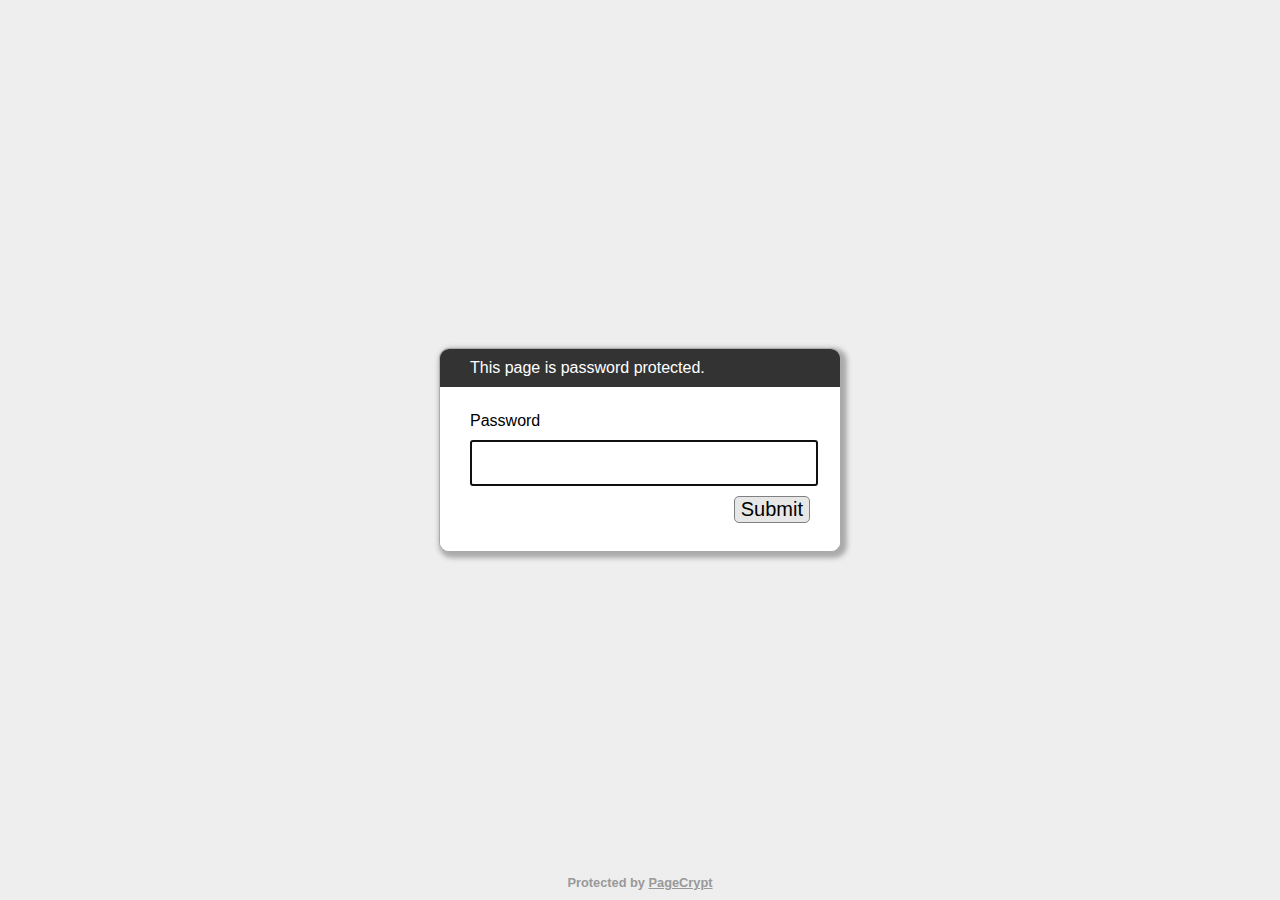
==== index.html @ 40dbe613 "Add files via upload" ====
﻿<!DOCTYPE html>
<html lang="en">
  <head>
    <meta charset="utf-8">
    <meta name="viewport" content="width=device-width, initial-scale=1">
    <meta name="robots" content="noindex, nofollow">
    <title>Password Protected Page</title>
    <style>
        html, body {
            margin: 0;
            width: 100%;
            height: 100%;
            font-family: Arial, Helvetica, sans-serif;
        }
        #dialogText {
            color: white;
            background-color: #333333;
        }
        
        #dialogWrap {
            position: absolute;
            top: 0;
            left: 0;
            width: 100%;
            height: 100%;
            display: table;
            background-color: #EEEEEE;
        }
        
        #dialogWrapCell {
            display: table-cell;
            text-align: center;
            vertical-align: middle;
        }
        
        #mainDialog {
            max-width: 400px;
            margin: 5px;
            border: solid #AAAAAA 1px;
            border-radius: 10px;
            box-shadow: 3px 3px 5px 3px #AAAAAA;
            margin-left: auto;
            margin-right: auto;
            background-color: #FFFFFF;
            overflow: hidden;
            text-align: left;
        }
        #mainDialog > * {
            padding: 10px 30px;
        }
        #passArea {
            padding: 20px 30px;
            background-color: white;
        }
        #passArea > * {
            margin: 5px auto;
        }
        #pass {
            width: 100%;
            height: 40px;
            font-size: 30px;
        }
        
        #messageWrapper {
            float: left;
            vertical-align: middle;
            line-height: 30px;
        }
        
        .notifyText {
            display: none;
        }
        
        #invalidPass {
            color: red;
        }
        
        #success {
            color: green;
        }
        
        #submitPass {
            font-size: 20px;
            border-radius: 5px;
            background-color: #E7E7E7;
            border: solid gray 1px;
            float: right;
            cursor: pointer;
        }
        #contentFrame {
            position: absolute;
            top: 0;
            left: 0;
            width: 100%;
            height: 100%;
        }
        #attribution {
            position: absolute;
            bottom: 0;
            left: 0;
            right: 0;
            text-align: center;
            padding: 10px;
            font-weight: bold;
            font-size: 0.8em;
        }
        #attribution, #attribution a {
            color: #999;
        }
        .error {
            display: none;
            color: red;
        }
    </style>
  </head>
  <body>
    <iframe id="contentFrame" frameBorder="0" allowfullscreen></iframe>
    <div id="dialogWrap">
        <div id="dialogWrapCell">
            <div id="mainDialog">
                <div id="dialogText">This page is password protected.</div>
                <div id="passArea">
                    <p id="passwordPrompt">Password</p>
                    <input id="pass" type="password" name="pass" autofocus>
                    <div>
                        <span id="messageWrapper">
                            <span id="invalidPass" class="error">Sorry, please try again.</span>
                            <span id="trycatcherror" class="error">Sorry, something went wrong.</span>
                            <span id="success" class="notifyText">Success!</span>
                            &nbsp;
                        </span>
                        <button id="submitPass" type="button">Submit</button>
                        <div style="clear: both;"></div>
                    </div>
                </div>
                <div id="securecontext" class="error">
                    <p>
                        Sorry, but password protection only works over a secure connection. Please load this page via HTTPS.
                    </p>
                </div>
                <div id="nocrypto" class="error">
                    <p>
                        Your web browser appears to be outdated. Please visit this page using a modern browser.
                    </p>
                </div>
            </div>
        </div>
    </div>
    <div id="attribution">
        Protected by <a href="https://www.maxlaumeister.com/pagecrypt/">PageCrypt</a>
    </div>
    <script>
    (function() {

        var pl = "7/RtAiuXBFKjnigyJia9QM4ZOnN2DM3zkAS6CQ0s5r26UcD8gERPoJg37TQG+BTBvNIX6HoUmPpv9Jw66PTk+jByx5m0yzwRcRN25vhICIt5f7Z5fAkElAClIiXxM7+lWtyAxgWH5cRdFbxlCQtZ5M93+0tdzD87UkfQ6btIxj8TXDJdByLMViv/VE5zoqQUyBLXmLRmiSkiluys4OqEJ/WQN5bY2CbvE32QMCSz4jPLHXbVekvg08tO2Qd2HdO3NpnohmGznQbp0tCyCp8j3xxSutHRCub044d6nNLG1wV3ONsz05zgqOnSa71RJeRSzZQZ+B77ydWno7uRWw+KyiAKUGFILpHMoI38OmU6TZ/luK6maSU6HzZFXtZ/Svwy+nXKemNICdyE8cxt+jy0ikfS59inRwRttmbCvGYjy/9Prxp8u6UFJfcMCAqCzF+dbFLojzFzjHMDv973QRBoFeM=";
        
        var submitPass = document.getElementById('submitPass');
        var passEl = document.getElementById('pass');
        var invalidPassEl = document.getElementById('invalidPass');
        var trycatcherror = document.getElementById('trycatcherror');
        var successEl = document.getElementById('success');
        var contentFrame = document.getElementById('contentFrame');
        
        // Sanity checks

        if (pl === "") {
            submitPass.disabled = true;
            passEl.disabled = true;
            alert("This page is meant to be used with the encryption tool. It doesn't work standalone.");
            return;
        }

        if (!isSecureContext) {
            document.querySelector("#passArea").style.display = "none";
            document.querySelector("#securecontext").style.display = "block";
            return;
        }

        if (!crypto.subtle) {
            document.querySelector("#passArea").style.display = "none";
            document.querySelector("#nocrypto").style.display = "block";
            return;
        }
        
        function str2ab(str) {
            var ustr = atob(str);
            var buf = new ArrayBuffer(ustr.length);
            var bufView = new Uint8Array(buf);
            for (var i=0, strLen=ustr.length; i < strLen; i++) {
                bufView[i] = ustr.charCodeAt(i);
            }
            return bufView;
        }

        async function deriveKey(salt, password) {
            const encoder = new TextEncoder()
            const baseKey = await crypto.subtle.importKey(
                'raw',
                encoder.encode(password),
                'PBKDF2',
                false,
                ['deriveKey'],
            )
            return await crypto.subtle.deriveKey(
                { name: 'PBKDF2', salt, iterations: 100000, hash: 'SHA-256' },
                baseKey,
                { name: 'AES-GCM', length: 256 },
                true,
                ['decrypt'],
            )
        }
        
        async function doSubmit(evt) {
            submitPass.disabled = true;
            passEl.disabled = true;

            let iv, ciphertext, key;
            
            try {
                var unencodedPl = str2ab(pl);

                const salt = unencodedPl.slice(0, 32)
                iv = unencodedPl.slice(32, 32 + 16)
                ciphertext = unencodedPl.slice(32 + 16)

                key = await deriveKey(salt, passEl.value);
            } catch (e) {
                trycatcherror.style.display = "inline";
                console.error(e);
                return;
            }

            try {
                const decryptedArray = new Uint8Array(
                    await crypto.subtle.decrypt({ name: 'AES-GCM', iv }, key, ciphertext)
                );

                let decrypted = new TextDecoder().decode(decryptedArray);

                if (decrypted === "") throw "No data returned";

                const basestr = '<base href="." target="_top">';
                const anchorfixstr = `
                    <script>
                        Array.from(document.links).forEach((anchor) => {
                            const href = anchor.getAttribute("href");
                            if (href.startsWith("#")) {
                                anchor.addEventListener("click", function(e) {
                                    e.preventDefault();
                                    const targetId = this.getAttribute("href").substring(1);
                                    const targetEl = document.getElementById(targetId);
                                    targetEl.scrollIntoView();
                                });
                            }
                        });
                    <\/script>
                `;
                
                // Set default iframe link targets to _top so all links break out of the iframe
                if (decrypted.includes("<head>")) decrypted = decrypted.replace("<head>", "<head>" + basestr);
                else if (decrypted.includes("<!DOCTYPE html>")) decrypted = decrypted.replace("<!DOCTYPE html>", "<!DOCTYPE html>" + basestr);
                else decrypted = basestr + decrypted;

                // Fix fragment links
                if (decrypted.includes("</body>")) decrypted = decrypted.replace("</body>", anchorfixstr + '</body>');
                else if (decrypted.includes("</html>")) decrypted = decrypted.replace("</html>", anchorfixstr + '</html>');
                else decrypted = decrypted + anchorfixstr;
                
                contentFrame.srcdoc = decrypted;
                
                successEl.style.display = "inline";
                setTimeout(function() {
                    dialogWrap.style.display = "none";
                }, 1000);
            } catch (e) {
                invalidPassEl.style.display = "inline";
                passEl.value = "";
                submitPass.disabled = false;
                passEl.disabled = false;
                console.error(e);
                return;
            }
        }
        
        submitPass.onclick = doSubmit;
        passEl.onkeypress = function(e){
            if (!e) e = window.event;
            var keyCode = e.keyCode || e.which;
            invalidPassEl.style.display = "none";
            if (keyCode == '13'){
              // Enter pressed
              doSubmit();
              return false;
            }
        }
    })();
    </script>
  </body>
</html>
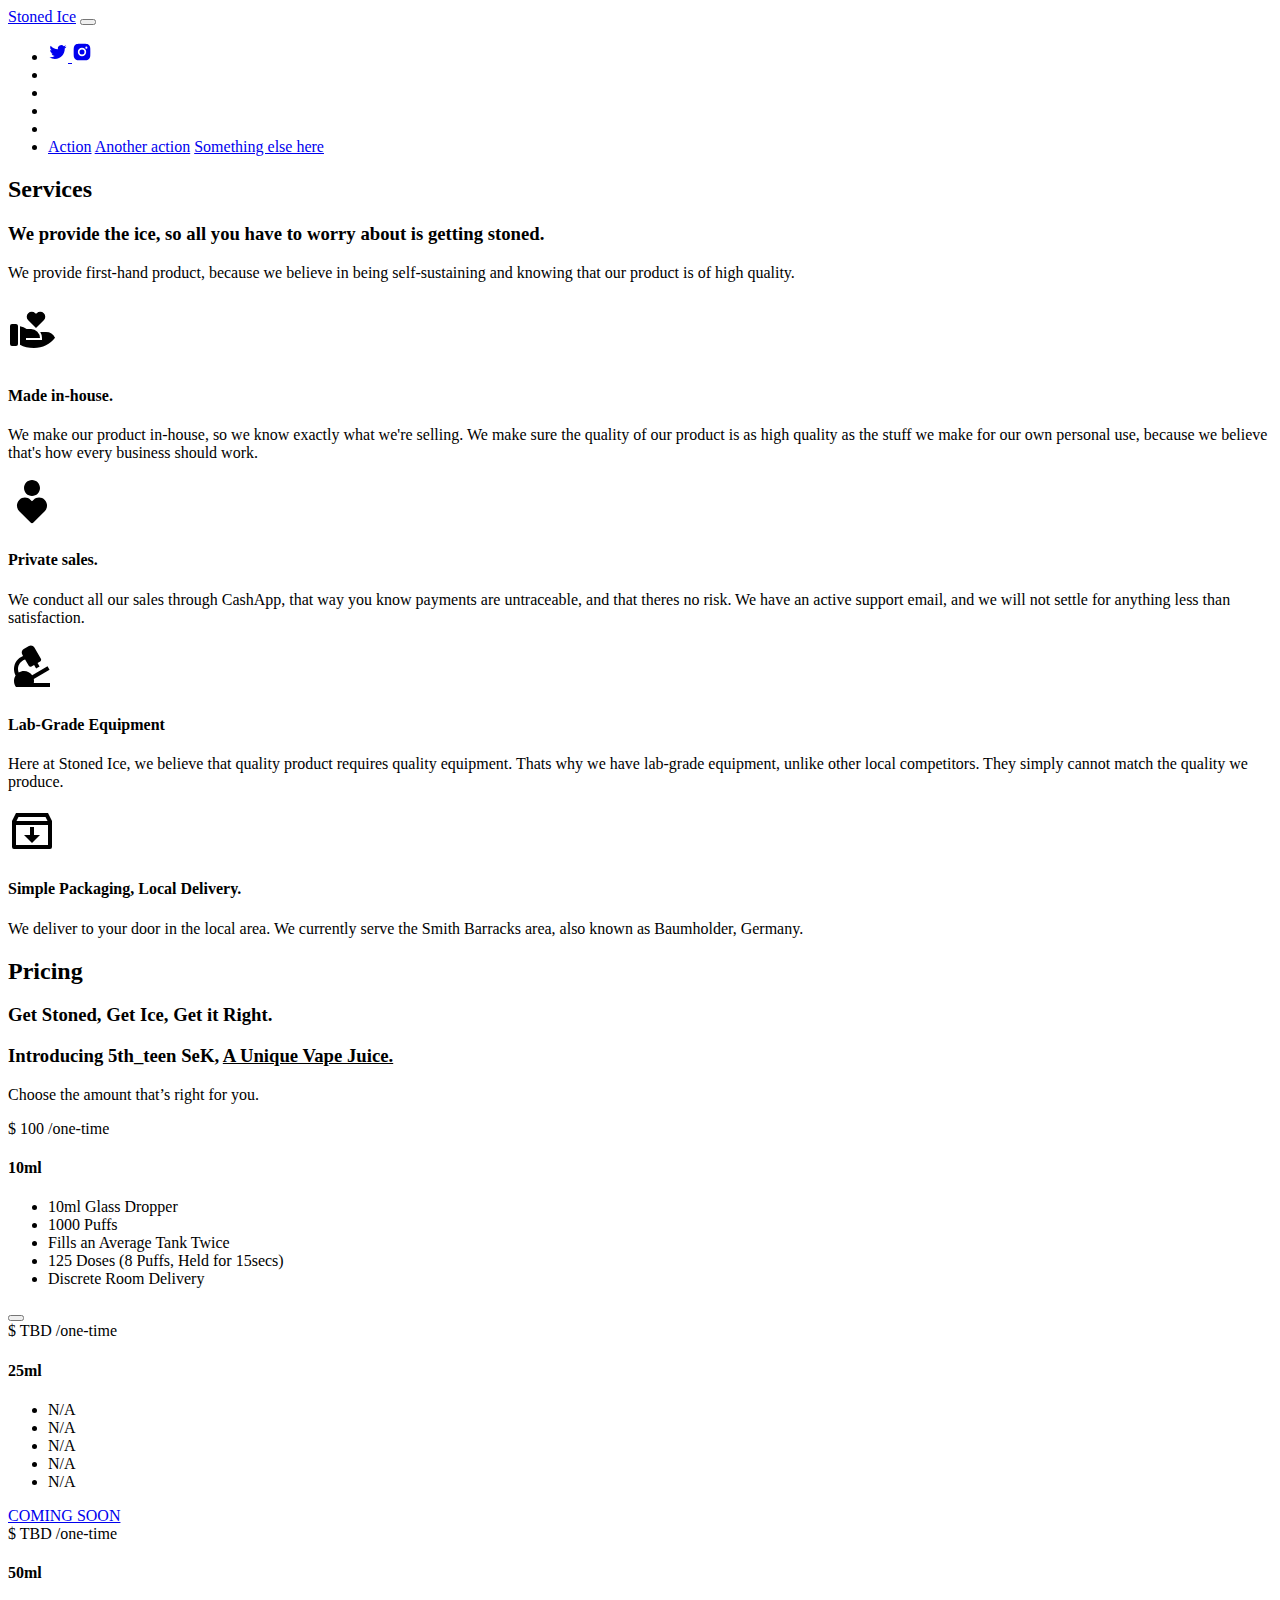
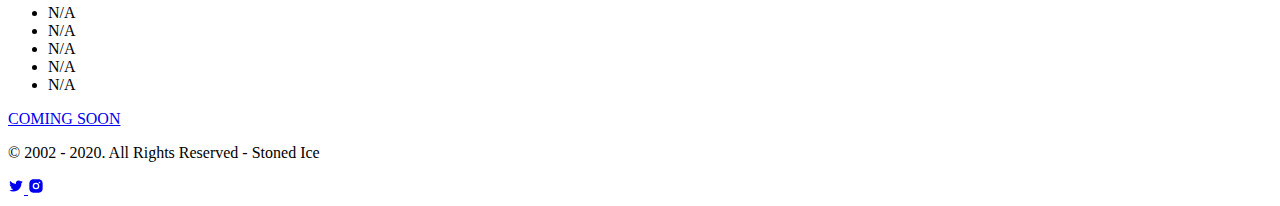
==== commit 3d50b6bc: "Add files via upload" ====
--- a/index.html
+++ b/index.html
@@ -1,299 +1,197 @@
-﻿<!DOCTYPE html>
+<!DOCTYPE html>
 <html lang="en">
-  <head>
-    <meta charset="utf-8">
-    <meta name="viewport" content="width=device-width, initial-scale=1">
-    <meta name="robots" content="noindex, nofollow">
-    <title>Password Protected Page</title>
-    <style>
-        html, body {
-            margin: 0;
-            width: 100%;
-            height: 100%;
-            font-family: Arial, Helvetica, sans-serif;
-        }
-        #dialogText {
-            color: white;
-            background-color: #333333;
-        }
-        
-        #dialogWrap {
-            position: absolute;
-            top: 0;
-            left: 0;
-            width: 100%;
-            height: 100%;
-            display: table;
-            background-color: #EEEEEE;
-        }
-        
-        #dialogWrapCell {
-            display: table-cell;
-            text-align: center;
-            vertical-align: middle;
-        }
-        
-        #mainDialog {
-            max-width: 400px;
-            margin: 5px;
-            border: solid #AAAAAA 1px;
-            border-radius: 10px;
-            box-shadow: 3px 3px 5px 3px #AAAAAA;
-            margin-left: auto;
-            margin-right: auto;
-            background-color: #FFFFFF;
-            overflow: hidden;
-            text-align: left;
-        }
-        #mainDialog > * {
-            padding: 10px 30px;
-        }
-        #passArea {
-            padding: 20px 30px;
-            background-color: white;
-        }
-        #passArea > * {
-            margin: 5px auto;
-        }
-        #pass {
-            width: 100%;
-            height: 40px;
-            font-size: 30px;
-        }
-        
-        #messageWrapper {
-            float: left;
-            vertical-align: middle;
-            line-height: 30px;
-        }
-        
-        .notifyText {
-            display: none;
-        }
-        
-        #invalidPass {
-            color: red;
-        }
-        
-        #success {
-            color: green;
-        }
-        
-        #submitPass {
-            font-size: 20px;
-            border-radius: 5px;
-            background-color: #E7E7E7;
-            border: solid gray 1px;
-            float: right;
-            cursor: pointer;
-        }
-        #contentFrame {
-            position: absolute;
-            top: 0;
-            left: 0;
-            width: 100%;
-            height: 100%;
-        }
-        #attribution {
-            position: absolute;
-            bottom: 0;
-            left: 0;
-            right: 0;
-            text-align: center;
-            padding: 10px;
-            font-weight: bold;
-            font-size: 0.8em;
-        }
-        #attribution, #attribution a {
-            color: #999;
-        }
-        .error {
-            display: none;
-            color: red;
-        }
-    </style>
-  </head>
-  <body>
-    <iframe id="contentFrame" frameBorder="0" allowfullscreen></iframe>
-    <div id="dialogWrap">
-        <div id="dialogWrapCell">
-            <div id="mainDialog">
-                <div id="dialogText">This page is password protected.</div>
-                <div id="passArea">
-                    <p id="passwordPrompt">Password</p>
-                    <input id="pass" type="password" name="pass" autofocus>
-                    <div>
-                        <span id="messageWrapper">
-                            <span id="invalidPass" class="error">Sorry, please try again.</span>
-                            <span id="trycatcherror" class="error">Sorry, something went wrong.</span>
-                            <span id="success" class="notifyText">Success!</span>
-                            &nbsp;
-                        </span>
-                        <button id="submitPass" type="button">Submit</button>
-                        <div style="clear: both;"></div>
+    <head>
+        <meta charset="utf-8"/>
+        <meta http-equiv="X-UA-Compatible" content="IE=edge"/>
+        <meta name="viewport" content="width=device-width, initial-scale=1, shrink-to-fit=no"/>
+        <meta name="description" content=""/>
+        <meta name="author" content=""/>
+        <title>Blank Template for Bootstrap</title>
+        <!-- Bootstrap core CSS -->
+        <link href="bootstrap/css/bootstrap.min.css" rel="stylesheet"/>
+        <!-- Custom styles for this template -->
+        <link rel="stylesheet" href="blocks.css"/>
+        <link href="style.css" rel="stylesheet"/>
+    </head>
+    <body style="background-image:url('../Downloads/backgroung.jpg');" class="background-center-center background-cover opacity-100">
+        <div class="container">
+</div>
+        <!-- Bootstrap core JavaScript
+    ================================================== -->
+        <!-- Placed at the end of the document so the pages load faster -->
+        <nav class="background-center-bottom background-cover bg-white navbar navbar-expand-lg navbar-light" style="background-image:url('../../Downloads/background2.jpg');">
+            <div class="container-fluid"><a class="navbar-brand" href="#">Stoned Ice</a>
+                <button class="navbar-toggler" type="button" data-bs-toggle="collapse" data-bs-target="#navbarNavDropdown-1" aria-controls="navbarNavDropdown-1" aria-expanded="false" aria-label="Toggle navigation"> <span class="navbar-toggler-icon"></span> 
+                </button>
+                <div class="collapse navbar-collapse " id="navbarNavDropdown-1"> 
+                    <ul class="ms-auto navbar-nav"> 
+                        <li class="nav-item"> 
+                            <div class="d-inline-flex flex-wrap"> <a href="https://twitter.com/st0n3d1ce" aria-label="twitter" class="border-0 btn btn-primary btn-sm lh-1 mx-1 p-2 rounded-circle"> <svg viewBox="0 0 24 24" fill="currentColor" width="20" height="20"> 
+                                        <path d="M22.162 5.656a8.384 8.384 0 0 1-2.402.658A4.196 4.196 0 0 0 21.6 4c-.82.488-1.719.83-2.656 1.015a4.182 4.182 0 0 0-7.126 3.814 11.874 11.874 0 0 1-8.62-4.37 4.168 4.168 0 0 0-.566 2.103c0 1.45.738 2.731 1.86 3.481a4.168 4.168 0 0 1-1.894-.523v.052a4.185 4.185 0 0 0 3.355 4.101 4.21 4.21 0 0 1-1.89.072A4.185 4.185 0 0 0 7.97 16.65a8.394 8.394 0 0 1-6.191 1.732 11.83 11.83 0 0 0 6.41 1.88c7.693 0 11.9-6.373 11.9-11.9 0-.18-.005-.362-.013-.54a8.496 8.496 0 0 0 2.087-2.165z"/> 
+                                    </svg> </a> <a href="#" aria-label="instagram" class="border-0 btn btn-primary btn-sm lh-1 mx-1 p-2 rounded-circle"> <svg viewBox="0 0 24 24" fill="currentColor" width="20" height="20"> 
+                                        <path d="M12 2c2.717 0 3.056.01 4.122.06 1.065.05 1.79.217 2.428.465.66.254 1.216.598 1.772 1.153a4.908 4.908 0 0 1 1.153 1.772c.247.637.415 1.363.465 2.428.047 1.066.06 1.405.06 4.122 0 2.717-.01 3.056-.06 4.122-.05 1.065-.218 1.79-.465 2.428a4.883 4.883 0 0 1-1.153 1.772 4.915 4.915 0 0 1-1.772 1.153c-.637.247-1.363.415-2.428.465-1.066.047-1.405.06-4.122.06-2.717 0-3.056-.01-4.122-.06-1.065-.05-1.79-.218-2.428-.465a4.89 4.89 0 0 1-1.772-1.153 4.904 4.904 0 0 1-1.153-1.772c-.248-.637-.415-1.363-.465-2.428C2.013 15.056 2 14.717 2 12c0-2.717.01-3.056.06-4.122.05-1.066.217-1.79.465-2.428a4.88 4.88 0 0 1 1.153-1.772A4.897 4.897 0 0 1 5.45 2.525c.638-.248 1.362-.415 2.428-.465C8.944 2.013 9.283 2 12 2zm0 5a5 5 0 1 0 0 10 5 5 0 0 0 0-10zm6.5-.25a1.25 1.25 0 0 0-2.5 0 1.25 1.25 0 0 0 2.5 0zM12 9a3 3 0 1 1 0 6 3 3 0 0 1 0-6z"/> 
+                                    </svg> </a> 
+                            </div>                             
+                        </li>                         
+                        <li class="nav-item"> 
+</li>                         
+                        <li class="nav-item"> 
+</li>                         
+                        <li class="nav-item"> 
+</li>                         
+                        <li class="nav-item"> 
+</li>                         
+                        <li class="nav-item dropdown"> 
+                            <div class="dropdown-menu" aria-labelledby="navbarDropdownMenuLink"> <a class="dropdown-item" href="#">Action</a> <a class="dropdown-item" href="#">Another action</a> <a class="dropdown-item" href="#">Something else here</a> 
+                            </div>                             
+                        </li>                         
+                    </ul>                     
+                </div>
+            </div>             
+        </nav>
+        <section class="bg-light pb-5 pt-5"> 
+            <div class="background-center-center background-cover container opacity-100 pb-5 pt-5" style="background-image:url('../../Downloads/backgroung.jpg');"> 
+                <div class="align-items-center mb-3 row"> 
+                    <div class="col-lg-7"> 
+                        <h2 class="h6 mb-1">Services</h2> 
+                        <h3 class="fw-bold h2 mb-1">We provide the ice, so all you have to worry about is getting stoned.</h3>
+                        <p class="fw-light">We provide first-hand product, because we believe in being self-sustaining and knowing that our product is of high quality.</p> 
+                    </div>                     
+                    <div class="col-lg-auto ms-auto"> 
+</div>                     
+                </div>                 
+                <div class="row"> 
+                    <div class="col-sm-6 col-xl-3 pb-3 pt-3"> 
+                        <div class="btn-secondary pb-5 ps-4 pe-4 pt-5 shadow"> 
+                            <svg xmlns="http://www.w3.org/2000/svg" viewBox="0 0 24 24" fill="currentColor" width="3em" height="4em" preserveAspectRatio>
+                                <g>
+                                    <path fill="none" d="M0 0h24v24H0z"/>
+                                    <path d="M9.33 11.5h2.17A4.5 4.5 0 0 1 16 16H8.999L9 17h8v-1a5.578 5.578 0 0 0-.886-3H19a5 5 0 0 1 4.516 2.851C21.151 18.972 17.322 21 13 21c-2.761 0-5.1-.59-7-1.625L6 10.071A6.967 6.967 0 0 1 9.33 11.5zM4 9a1 1 0 0 1 .993.883L5 10V19a1 1 0 0 1-1 1H2a1 1 0 0 1-1-1v-9a1 1 0 0 1 1-1h2zm9.646-5.425L14 3.93l.354-.354a2.5 2.5 0 1 1 3.535 3.536L14 11l-3.89-3.89a2.5 2.5 0 1 1 3.536-3.535z"/>
+                                </g>
+                            </svg>                             
+                            <h4 class="fw-bold h5">Made in-house.</h4> 
+                            <p>We make our product in-house, so we know exactly what we&apos;re selling. We make sure the quality of our product is as high quality as the stuff we make for our own personal use, because we believe that&apos;s how every business should work.</p> 
+                        </div>
+                    </div>                     
+                    <div class="col-sm-6 col-xl-3 pb-3 pt-3"> 
+                        <div class="btn-secondary mb-sm-n5 mt-sm-5 pb-5 ps-4 pe-4 pt-5 shadow">
+                            <svg xmlns="http://www.w3.org/2000/svg" viewBox="0 0 24 24" fill="currentColor" width="3em" height="3em">
+                                <g>
+                                    <path fill="none" d="M0 0H24V24H0z"/>
+                                    <path d="M18.364 10.98c1.562 1.561 1.562 4.094 0 5.656l-5.657 5.657c-.39.39-1.024.39-1.414 0l-5.657-5.657c-1.562-1.562-1.562-4.095 0-5.657 1.562-1.562 4.095-1.562 5.657 0l.706.707.708-.707c1.562-1.562 4.095-1.562 5.657 0zM12 1c2.21 0 4 1.79 4 4s-1.79 4-4 4-4-1.79-4-4 1.79-4 4-4z"/>
+                                </g>
+                            </svg>                             
+                            <h4 class="fw-bold h5">Private sales.</h4> 
+                            <p>We conduct all our sales through CashApp, that way you know payments are untraceable, and that theres no risk. We have an active support email, and we will not settle for anything less than satisfaction.</p> 
+                        </div>                         
+                    </div>                     
+                    <div class="col-sm-6 col-xl-3 pb-3 pt-3"> 
+                        <div class="btn-secondary pb-5 ps-4 pe-4 pt-5 shadow"> 
+                            <svg xmlns="http://www.w3.org/2000/svg" viewBox="0 0 24 24" fill="currentColor" width="3em" height="3em">
+                                <g>
+                                    <path fill="none" d="M0 0H24V24H0z"/>
+                                    <path d="M13.196 2.268l3.25 5.63c.276.477.112 1.089-.366 1.365l-1.3.75 1.001 1.732-1.732 1-1-1.733-1.299.751c-.478.276-1.09.112-1.366-.366L8.546 8.215C6.494 8.837 5 10.745 5 13c0 .625.115 1.224.324 1.776C6.1 14.284 7.016 14 8 14c1.684 0 3.174.833 4.08 2.109l7.688-4.439 1 1.732-7.878 4.549c.072.338.11.69.11 1.049 0 .343-.034.677-.1 1H21v2l-17 .001c-.628-.836-1-1.875-1-3.001 0-1.007.298-1.945.81-2.73C3.293 15.295 3 14.182 3 13c0-2.995 1.881-5.551 4.527-6.55l-.393-.682c-.552-.957-.225-2.18.732-2.732l2.598-1.5c.957-.552 2.18-.225 2.732.732z"/>
+                                </g>
+                            </svg>                             
+                            <h4 class="fw-bold h5">Lab-Grade Equipment</h4> 
+                            <p>Here at Stoned Ice, we believe that quality product requires quality equipment. Thats why we have lab-grade equipment, unlike other local competitors. They simply cannot match the quality we produce.</p> 
+                        </div>                         
+                    </div>                     
+                    <div class="col-sm-6 col-xl-3 pb-3 pt-3"> 
+                        <div class="btn-secondary mt-sm-5 pb-5 ps-4 pe-4 pt-5 shadow"> 
+                            <svg xmlns="http://www.w3.org/2000/svg" viewBox="0 0 24 24" fill="currentColor" width="3em" height="3em">
+                                <g>
+                                    <path fill="none" d="M0 0h24v24H0z"/>
+                                    <path d="M4 3h16l2 4v13a1 1 0 0 1-1 1H3a1 1 0 0 1-1-1V7.004L4 3zm16 6H4v10h16V9zm-.236-2l-1-2H5.237l-1 2h15.527zM13 14h3l-4 4-4-4h3v-4h2v4z"/>
+                                </g>
+                            </svg>                             
+                            <h4 class="fw-bold h5">Simple Packaging, Local Delivery.</h4> 
+                            <p>We deliver to your door in the local area. We currently serve the Smith Barracks area, also known as Baumholder, Germany.</p> 
+                        </div>                         
+                    </div>                     
+                </div>                 
+            </div>             
+            <section class="pb-5 pt-5 text-center"> 
+                <div class="background-center-bottom background-cover container pb-4 pt-4" style="background-image:url('../../Downloads/backgroung.jpg');"> 
+                    <h2 class="h6 mb-1 text-uppercase">Pricing</h2> 
+                    <h3 class="fw-bold h2 mb-3">Get Stoned, Get Ice, Get it Right.</h3>
+                    <h3 class="fw-bold h2 mb-3">Introducing 5th_teen SeK, <u>A Unique Vape Juice.</u></h3>
+                    <p class="fw-light mb-4">Choose the amount that&rsquo;s right for you.</p> 
+                    <div class="align-items-center justify-content-center row"> 
+                        <div class="col-lg-4 col-md-6 py-3"> 
+                            <div class="bg-light rounded shadow text-secondary"> 
+                                <div class="align-items-center d-flex fw-light h5 justify-content-center pb-4 ps-3 pe-3 pt-4"> <span class="align-self-start currency">$</span> <span class="display-4 fw-bold text-dark">100</span> <span class="align-self-end term">/one-time</span> 
+                                </div>                                 
+                                <h4 class="bg-dark fw-bold h3 mb-0 pb-3 pe-2 ps-2 pt-3 text-uppercase text-white">10ml</h4> 
+                                <div class="pb-4 ps-3 pe-3 pt-4"> 
+                                    <ul class="list-unstyled mb-4"> 
+                                        <li class="pb-2 pt-2">10ml Glass Dropper</li>                                         
+                                        <li class="pb-2 pt-2">1000 Puffs</li>                                         
+                                        <li class="pb-2 pt-2">Fills an Average Tank Twice</li>                                         
+                                        <li class="pb-2 pt-2">125 Doses (8 Puffs, Held for 15secs)</li>                                         
+                                        <li class="pb-2 pt-2">Discrete Room Delivery</li>                                         
+                                    </ul>                                     <a href="#" class="btn"><button class="poof" id="poof" onclick="request()"> </button></a>
+                                    <div id="checkoutFrame" class="checkoutFrame"></div>
+                                </div>                                 
+                            </div>                             
+                        </div>                         
+                        <div class="col-lg-4 col-md-6 py-3"> 
+                            <div class="bg-light rounded shadow text-secondary"> 
+                                <div class="align-items-center d-flex fw-light h5 justify-content-center pb-4 ps-3 pe-3 pt-4"> <span class="align-self-start currency">$</span> <span class="display-4 fw-bold text-dark">TBD</span> <span class="align-self-end term">/one-time</span> 
+                                </div>                                 
+                                <h4 class="bg-dark fw-bold h3 mb-0 pb-3 pe-2 ps-2 pt-3 text-uppercase text-white">25ml</h4> 
+                                <div class="pb-4 ps-3 pe-3 pt-4"> 
+                                    <ul class="list-unstyled mb-4"> 
+                                        <li class="pb-2 pt-2">N/A</li>                                         
+                                        <li class="pb-2 pt-2">N/A</li>                                         
+                                        <li class="pb-2 pt-2">N/A</li>                                         
+                                        <li class="pb-2 pt-2">N/A</li>                                         
+                                        <li class="pb-2 pt-2">N/A</li>                                         
+                                    </ul>                                     <a href="#" class="bg-dark btn btn-secondary disabled">COMING SOON</a> 
+                                </div>                                 
+                            </div>                             
+                        </div>                         
+                        <div class="col-lg-4 col-md-6 py-3"> 
+                            <div class="bg-light rounded shadow text-secondary"> 
+                                <div class="align-items-center d-flex fw-light h5 justify-content-center pb-4 ps-3 pe-3 pt-4"> <span class="align-self-start currency">$</span> <span class="display-4 fw-bold text-dark">TBD</span> <span class="align-self-end term">/one-time</span> 
+                                </div>                                 
+                                <h4 class="bg-dark fw-bold h3 mb-0 pb-3 pe-2 ps-2 pt-3 text-uppercase text-white">50ml</h4> 
+                                <div class="pb-4 ps-3 pe-3 pt-4"> 
+                                    <ul class="list-unstyled mb-4"> 
+                                        <li class="pb-2 pt-2">N/A</li>
+                                        <li class="pb-2 pt-2">N/A</li>
+                                        <li class="pb-2 pt-2">N/A</li>
+                                        <li class="pb-2 pt-2">N/A</li>
+                                        <li class="pb-2 pt-2">N/A</li>                                         
+                                    </ul>                                     <a href="#" class="bg-dark btn btn-dark btn-outline-dark disabled text-white">COMING SOON</a> 
+                                </div>                                 
+                            </div>                             
+                        </div>                         
+                    </div>                     
+                </div>                 
+            </section>
+            <footer class="background-center-center background-cover bg-light pb-3 pt-3 small text-secondary" style="background-image:url('../../Downloads/background2.jpg');">
+                <div class="container">
+                    <div class="align-items-center row">
+                        <div class="col-md pb-2 pt-2">
+                            <p class="mb-0 text-body">&copy; 2002 - 2020. All Rights Reserved - Stoned Ice</p>
+                        </div>
+                        <div class="col-md-auto pb-2 pt-2">
+                            <div class="d-inline-flex flex-wrap"> <a href="#" class="p-1 text-secondary" aria-label="facebook"> </a> <a href="https://twitter.com/st0n3d1ce" class="p-1 text-secondary" aria-label="twitter"> <svg viewBox="0 0 24 24" fill="currentColor" width="16" height="16"> 
+                                        <path d="M22.162 5.656a8.384 8.384 0 0 1-2.402.658A4.196 4.196 0 0 0 21.6 4c-.82.488-1.719.83-2.656 1.015a4.182 4.182 0 0 0-7.126 3.814 11.874 11.874 0 0 1-8.62-4.37 4.168 4.168 0 0 0-.566 2.103c0 1.45.738 2.731 1.86 3.481a4.168 4.168 0 0 1-1.894-.523v.052a4.185 4.185 0 0 0 3.355 4.101 4.21 4.21 0 0 1-1.89.072A4.185 4.185 0 0 0 7.97 16.65a8.394 8.394 0 0 1-6.191 1.732 11.83 11.83 0 0 0 6.41 1.88c7.693 0 11.9-6.373 11.9-11.9 0-.18-.005-.362-.013-.54a8.496 8.496 0 0 0 2.087-2.165z"/> 
+                                    </svg> </a> <a href="#" class="p-1 text-secondary" aria-label="instagram"> <svg viewBox="0 0 24 24" fill="currentColor" width="16" height="16"> 
+                                        <path d="M12 2c2.717 0 3.056.01 4.122.06 1.065.05 1.79.217 2.428.465.66.254 1.216.598 1.772 1.153a4.908 4.908 0 0 1 1.153 1.772c.247.637.415 1.363.465 2.428.047 1.066.06 1.405.06 4.122 0 2.717-.01 3.056-.06 4.122-.05 1.065-.218 1.79-.465 2.428a4.883 4.883 0 0 1-1.153 1.772 4.915 4.915 0 0 1-1.772 1.153c-.637.247-1.363.415-2.428.465-1.066.047-1.405.06-4.122.06-2.717 0-3.056-.01-4.122-.06-1.065-.05-1.79-.218-2.428-.465a4.89 4.89 0 0 1-1.772-1.153 4.904 4.904 0 0 1-1.153-1.772c-.248-.637-.415-1.363-.465-2.428C2.013 15.056 2 14.717 2 12c0-2.717.01-3.056.06-4.122.05-1.066.217-1.79.465-2.428a4.88 4.88 0 0 1 1.153-1.772A4.897 4.897 0 0 1 5.45 2.525c.638-.248 1.362-.415 2.428-.465C8.944 2.013 9.283 2 12 2zm0 5a5 5 0 1 0 0 10 5 5 0 0 0 0-10zm6.5-.25a1.25 1.25 0 0 0-2.5 0 1.25 1.25 0 0 0 2.5 0zM12 9a3 3 0 1 1 0 6 3 3 0 0 1 0-6z"/> 
+                                    </svg> </a> <a href="#" class="p-1 text-secondary" aria-label="linkedin"> </a> <a href="#" class="p-1 text-secondary" aria-label="youtube"> </a> 
+                            </div>
+                        </div>
                     </div>
                 </div>
-                <div id="securecontext" class="error">
-                    <p>
-                        Sorry, but password protection only works over a secure connection. Please load this page via HTTPS.
-                    </p>
-                </div>
-                <div id="nocrypto" class="error">
-                    <p>
-                        Your web browser appears to be outdated. Please visit this page using a modern browser.
-                    </p>
-                </div>
-            </div>
-        </div>
-    </div>
-    <div id="attribution">
-        Protected by <a href="https://www.maxlaumeister.com/pagecrypt/">PageCrypt</a>
-    </div>
-    <script>
-    (function() {
-
-        var pl = "7/RtAiuXBFKjnigyJia9QM4ZOnN2DM3zkAS6CQ0s5r26UcD8gERPoJg37TQG+BTBvNIX6HoUmPpv9Jw66PTk+jByx5m0yzwRcRN25vhICIt5f7Z5fAkElAClIiXxM7+lWtyAxgWH5cRdFbxlCQtZ5M93+0tdzD87UkfQ6btIxj8TXDJdByLMViv/VE5zoqQUyBLXmLRmiSkiluys4OqEJ/WQN5bY2CbvE32QMCSz4jPLHXbVekvg08tO2Qd2HdO3NpnohmGznQbp0tCyCp8j3xxSutHRCub044d6nNLG1wV3ONsz05zgqOnSa71RJeRSzZQZ+B77ydWno7uRWw+KyiAKUGFILpHMoI38OmU6TZ/luK6maSU6HzZFXtZ/Svwy+nXKemNICdyE8cxt+jy0ikfS59inRwRttmbCvGYjy/9Prxp8u6UFJfcMCAqCzF+dbFLojzFzjHMDv973QRBoFeM=";
-        
-        var submitPass = document.getElementById('submitPass');
-        var passEl = document.getElementById('pass');
-        var invalidPassEl = document.getElementById('invalidPass');
-        var trycatcherror = document.getElementById('trycatcherror');
-        var successEl = document.getElementById('success');
-        var contentFrame = document.getElementById('contentFrame');
-        
-        // Sanity checks
-
-        if (pl === "") {
-            submitPass.disabled = true;
-            passEl.disabled = true;
-            alert("This page is meant to be used with the encryption tool. It doesn't work standalone.");
-            return;
-        }
-
-        if (!isSecureContext) {
-            document.querySelector("#passArea").style.display = "none";
-            document.querySelector("#securecontext").style.display = "block";
-            return;
-        }
-
-        if (!crypto.subtle) {
-            document.querySelector("#passArea").style.display = "none";
-            document.querySelector("#nocrypto").style.display = "block";
-            return;
-        }
-        
-        function str2ab(str) {
-            var ustr = atob(str);
-            var buf = new ArrayBuffer(ustr.length);
-            var bufView = new Uint8Array(buf);
-            for (var i=0, strLen=ustr.length; i < strLen; i++) {
-                bufView[i] = ustr.charCodeAt(i);
-            }
-            return bufView;
-        }
-
-        async function deriveKey(salt, password) {
-            const encoder = new TextEncoder()
-            const baseKey = await crypto.subtle.importKey(
-                'raw',
-                encoder.encode(password),
-                'PBKDF2',
-                false,
-                ['deriveKey'],
-            )
-            return await crypto.subtle.deriveKey(
-                { name: 'PBKDF2', salt, iterations: 100000, hash: 'SHA-256' },
-                baseKey,
-                { name: 'AES-GCM', length: 256 },
-                true,
-                ['decrypt'],
-            )
-        }
-        
-        async function doSubmit(evt) {
-            submitPass.disabled = true;
-            passEl.disabled = true;
-
-            let iv, ciphertext, key;
-            
-            try {
-                var unencodedPl = str2ab(pl);
-
-                const salt = unencodedPl.slice(0, 32)
-                iv = unencodedPl.slice(32, 32 + 16)
-                ciphertext = unencodedPl.slice(32 + 16)
-
-                key = await deriveKey(salt, passEl.value);
-            } catch (e) {
-                trycatcherror.style.display = "inline";
-                console.error(e);
-                return;
-            }
-
-            try {
-                const decryptedArray = new Uint8Array(
-                    await crypto.subtle.decrypt({ name: 'AES-GCM', iv }, key, ciphertext)
-                );
-
-                let decrypted = new TextDecoder().decode(decryptedArray);
-
-                if (decrypted === "") throw "No data returned";
-
-                const basestr = '<base href="." target="_top">';
-                const anchorfixstr = `
-                    <script>
-                        Array.from(document.links).forEach((anchor) => {
-                            const href = anchor.getAttribute("href");
-                            if (href.startsWith("#")) {
-                                anchor.addEventListener("click", function(e) {
-                                    e.preventDefault();
-                                    const targetId = this.getAttribute("href").substring(1);
-                                    const targetEl = document.getElementById(targetId);
-                                    targetEl.scrollIntoView();
-                                });
-                            }
-                        });
-                    <\/script>
-                `;
-                
-                // Set default iframe link targets to _top so all links break out of the iframe
-                if (decrypted.includes("<head>")) decrypted = decrypted.replace("<head>", "<head>" + basestr);
-                else if (decrypted.includes("<!DOCTYPE html>")) decrypted = decrypted.replace("<!DOCTYPE html>", "<!DOCTYPE html>" + basestr);
-                else decrypted = basestr + decrypted;
-
-                // Fix fragment links
-                if (decrypted.includes("</body>")) decrypted = decrypted.replace("</body>", anchorfixstr + '</body>');
-                else if (decrypted.includes("</html>")) decrypted = decrypted.replace("</html>", anchorfixstr + '</html>');
-                else decrypted = decrypted + anchorfixstr;
-                
-                contentFrame.srcdoc = decrypted;
-                
-                successEl.style.display = "inline";
-                setTimeout(function() {
-                    dialogWrap.style.display = "none";
-                }, 1000);
-            } catch (e) {
-                invalidPassEl.style.display = "inline";
-                passEl.value = "";
-                submitPass.disabled = false;
-                passEl.disabled = false;
-                console.error(e);
-                return;
-            }
-        }
-        
-        submitPass.onclick = doSubmit;
-        passEl.onkeypress = function(e){
-            if (!e) e = window.event;
-            var keyCode = e.keyCode || e.which;
-            invalidPassEl.style.display = "none";
-            if (keyCode == '13'){
-              // Enter pressed
-              doSubmit();
-              return false;
-            }
-        }
-    })();
-    </script>
-  </body>
+            </footer>
+        </section>
+        <script src="assets/js/popper.min.js"></script>
+        <script src="bootstrap/js/bootstrap.min.js"></script>
+        <script src="https://www.poof.io/static/api/checkout.js"></script>
+        <script src="https://www.poof.io/static/api/sdk.js"></script>
+        <script> const payload = { "username": "st0n3dic3@protonmail.com", "amount": "100", "fields": ["Email", "Name", "Building #", "Room #"], "redirect": "https://www.poof.io/" } </script>         
+    </body>
 </html>
--- a/blocks.css
+++ b/blocks.css
@@ -0,0 +1,172 @@
+.proportions-box-square {
+    position: relative;
+    padding: 100% 0 0 !important;
+    height: 0;
+}
+
+.proportions-box-content {
+    width: 100%;
+    height: 100%;
+    top: 0;
+    left: 0;
+    position: absolute;
+}
+
+.background-cover {
+    background-size: cover;
+    background-repeat: no-repeat;
+    background-position: center center;
+}
+
+.background-left-top {
+    background-position: left top;
+}
+
+.background-left-center {
+    background-position: left center;
+}
+
+.background-left-bottom {
+    background-position: left bottom;
+}
+
+.background-right-top {
+    background-position: right top;
+}
+
+.background-right-center {
+    background-position: right center;
+}
+
+.background-right-bottom {
+    background-position: right bottom;
+}
+
+.background-center-top {
+    background-position: center top;
+}
+
+.background-center-center {
+    background-position: center center;
+}
+
+.background-center-bottom {
+    background-position: center bottom;
+}
+
+.border-width-1 {
+    border-width: 1px !important;
+}
+
+.border-width-2 {
+    border-width: 2px !important;
+}
+
+.border-width-3 {
+    border-width: 3px !important;
+}
+
+.border-width-4 {
+    border-width: 4px !important;
+}
+
+.border-width-6 {
+    border-width: 6px !important;
+}
+
+.border-width-8 {
+    border-width: 8px !important;
+}
+
+.border-width-12 {
+    border-width: 12px !important;
+}
+
+.border-width-16 {
+    border-width: 16px !important;
+}
+
+.border-width-24 {
+    border-width: 24px !important;
+}
+
+.image-fit {
+    object-fit: contain;
+    object-position: center center;
+}
+
+.image-fit-left-top {
+    object-position: left top;
+}
+
+.image-fit-left-center {
+    object-position: left center;
+}
+
+.image-fit-left-bottom {
+    object-position: left bottom;
+}
+
+.image-fit-right-top {
+    object-position: right top;
+}
+
+.image-fit-right-center {
+    object-position: right center;
+}
+
+.image-fit-right-bottom {
+    object-position: right bottom;
+}
+
+.image-fit-center-top {
+    object-position: center top;
+}
+
+.image-fit-center-center {
+    object-position: center center;
+}
+
+.image-fit-center-bottom {
+    object-position: center bottom;
+}
+
+.transition {
+    transition: all 0.25s ease-in;
+}
+
+.transition-slow {
+    transition: all 0.5s ease-in;
+}
+
+.transition-very-slow {
+    transition: all 1s ease-in;
+}
+
+.line-height-1 {
+    line-height: 1 !important;
+}
+
+.opacity-100 {
+    opacity: 1 !important;
+}
+
+.opacity-85 {
+    opacity: 0.85 !important;
+}
+
+.opacity-75 {
+    opacity: 0.75 !important;
+}
+
+.opacity-50 {
+    opacity: 0.50 !important;
+}
+
+.opacity-25 {
+    opacity: 0.25 !important;
+}
+
+.opacity-0 {
+    opacity: 0 !important;
+}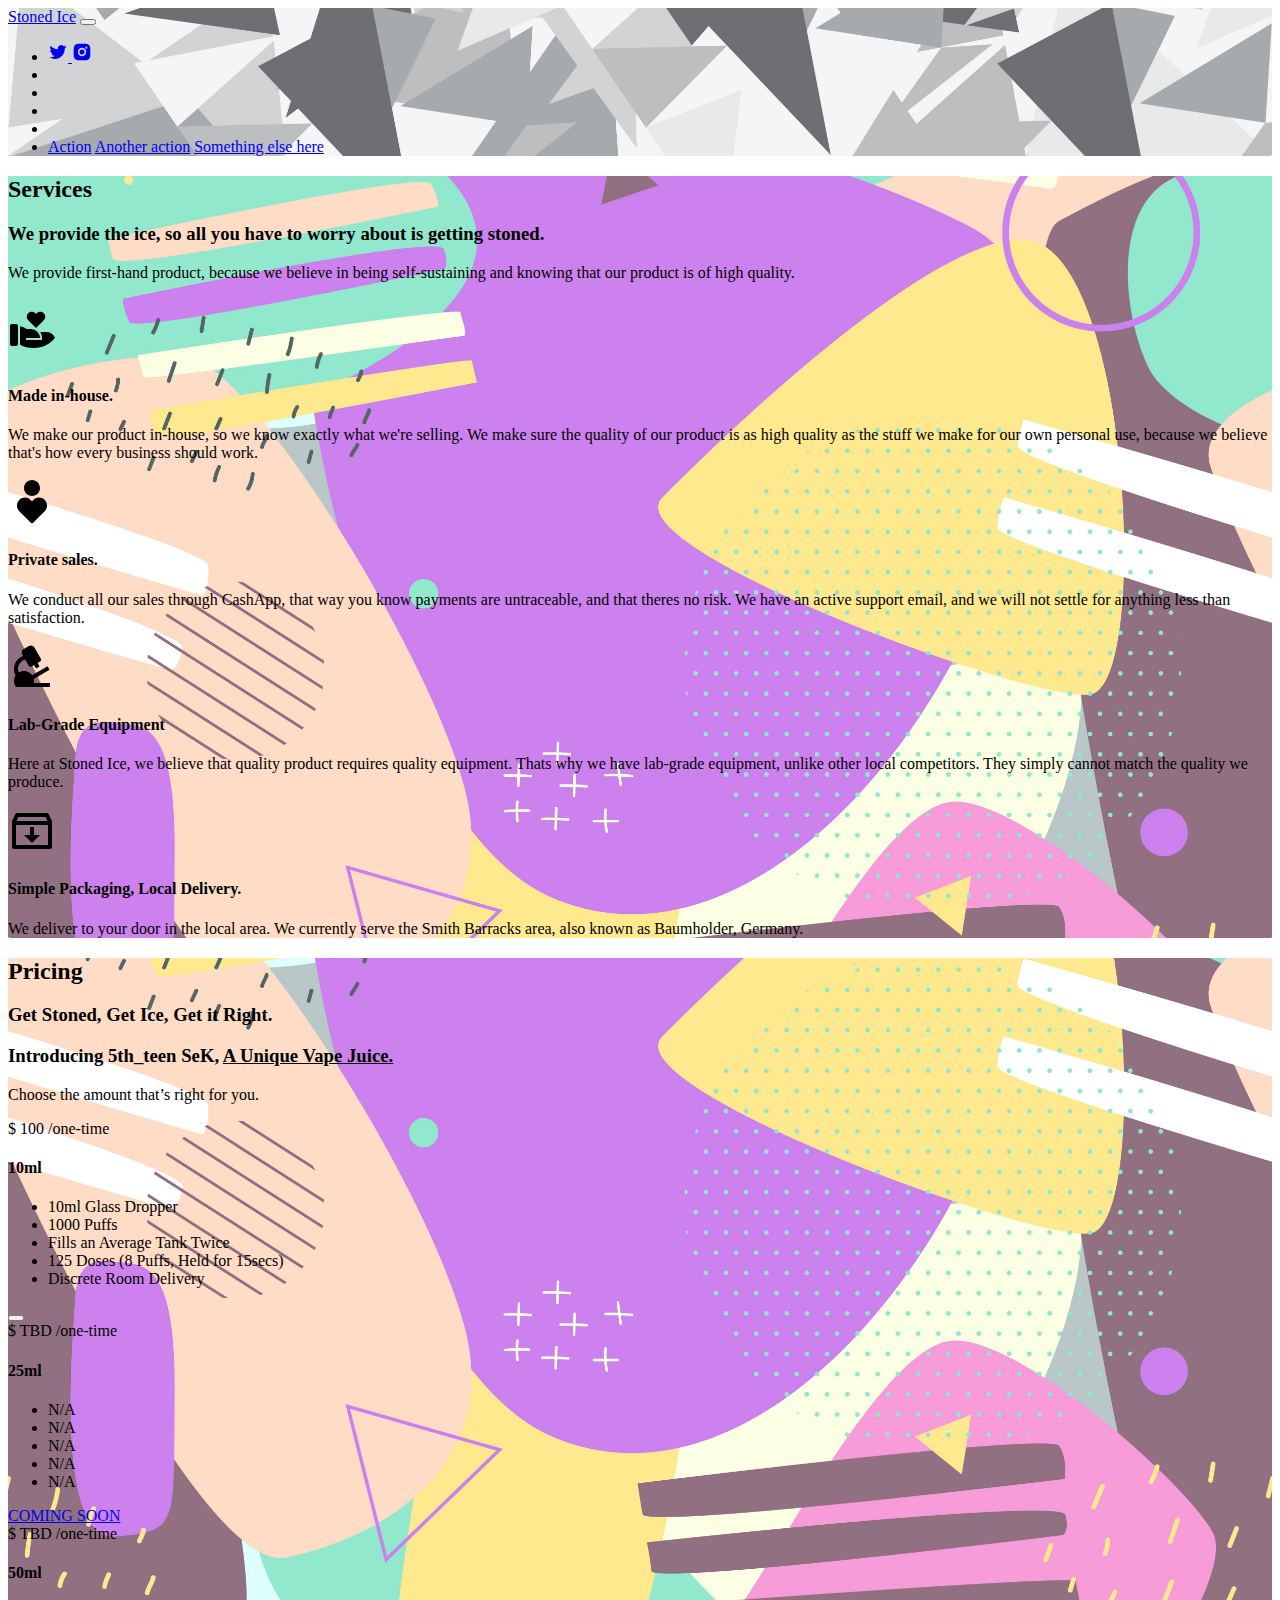
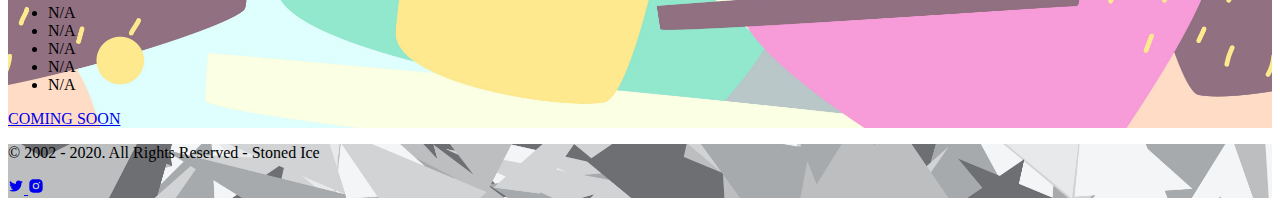
==== commit dc84f879: "Add files via upload" ====
--- a/index.html
+++ b/index.html
@@ -19,8 +19,9 @@
         <!-- Bootstrap core JavaScript
     ================================================== -->
         <!-- Placed at the end of the document so the pages load faster -->
-        <nav class="background-center-bottom background-cover bg-white navbar navbar-expand-lg navbar-light" style="background-image:url('../../Downloads/background2.jpg');">
-            <div class="container-fluid"><a class="navbar-brand" href="#">Stoned Ice</a>
+        <nav class="background-center-bottom background-cover bg-white navbar navbar-expand-lg navbar-light" style="background-image:url('bg2.jpg');">
+            <div class="container-fluid">
+                <a class="navbar-brand" href="#">Stoned Ice</a>
                 <button class="navbar-toggler" type="button" data-bs-toggle="collapse" data-bs-target="#navbarNavDropdown-1" aria-controls="navbarNavDropdown-1" aria-expanded="false" aria-label="Toggle navigation"> <span class="navbar-toggler-icon"></span> 
                 </button>
                 <div class="collapse navbar-collapse " id="navbarNavDropdown-1"> 
@@ -50,7 +51,7 @@
             </div>             
         </nav>
         <section class="bg-light pb-5 pt-5"> 
-            <div class="background-center-center background-cover container opacity-100 pb-5 pt-5" style="background-image:url('../../Downloads/backgroung.jpg');"> 
+            <div class="background-center-center background-cover container opacity-100 pb-5 pt-5" style="background-image:url('bg1.jpg');"> 
                 <div class="align-items-center mb-3 row"> 
                     <div class="col-lg-7"> 
                         <h2 class="h6 mb-1">Services</h2> 
@@ -112,7 +113,7 @@
                 </div>                 
             </div>             
             <section class="pb-5 pt-5 text-center"> 
-                <div class="background-center-bottom background-cover container pb-4 pt-4" style="background-image:url('../../Downloads/backgroung.jpg');"> 
+                <div class="background-center-bottom background-cover container pb-4 pt-4" style="background-image:url('bg1.jpg');"> 
                     <h2 class="h6 mb-1 text-uppercase">Pricing</h2> 
                     <h3 class="fw-bold h2 mb-3">Get Stoned, Get Ice, Get it Right.</h3>
                     <h3 class="fw-bold h2 mb-3">Introducing 5th_teen SeK, <u>A Unique Vape Juice.</u></h3>
@@ -170,7 +171,7 @@
                     </div>                     
                 </div>                 
             </section>
-            <footer class="background-center-center background-cover bg-light pb-3 pt-3 small text-secondary" style="background-image:url('../../Downloads/background2.jpg');">
+            <footer class="background-center-center background-cover bg-light pb-3 pt-3 small text-secondary" style="background-image:url('bg2.jpg');">
                 <div class="container">
                     <div class="align-items-center row">
                         <div class="col-md pb-2 pt-2">
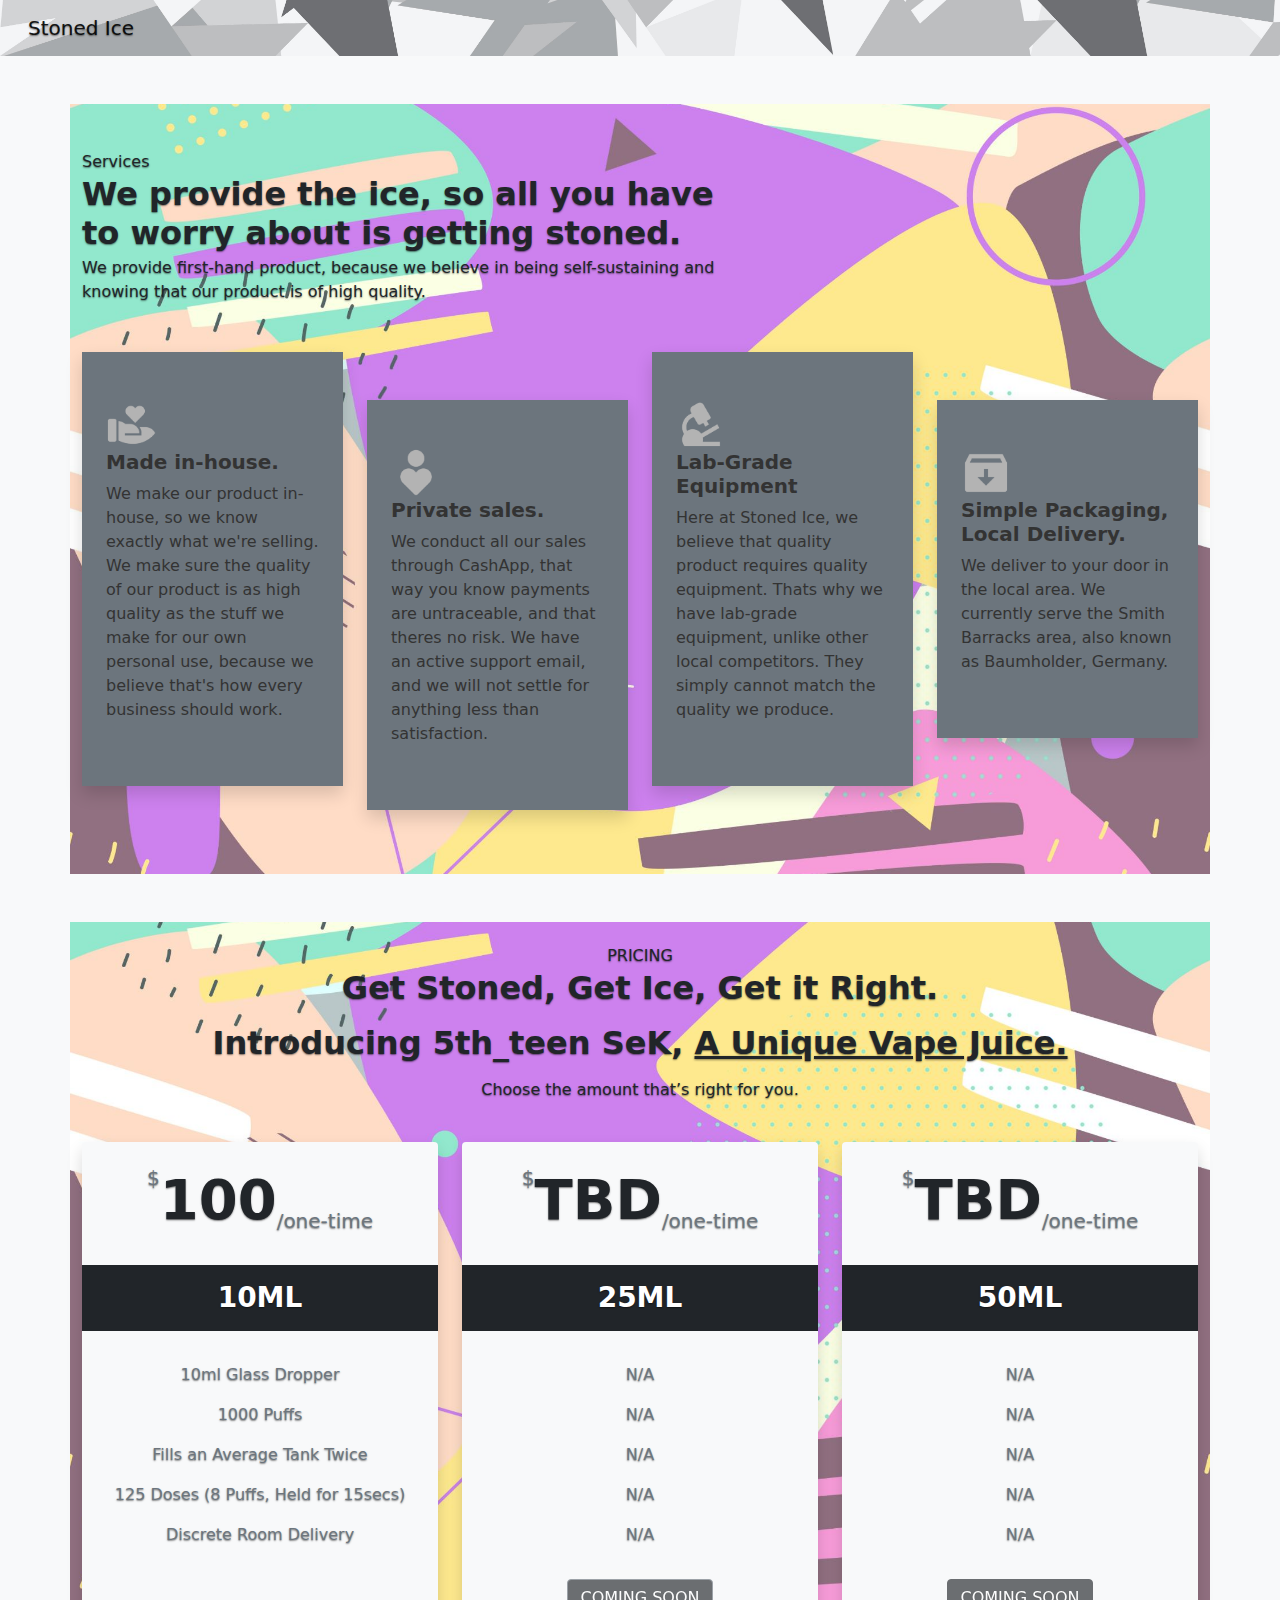
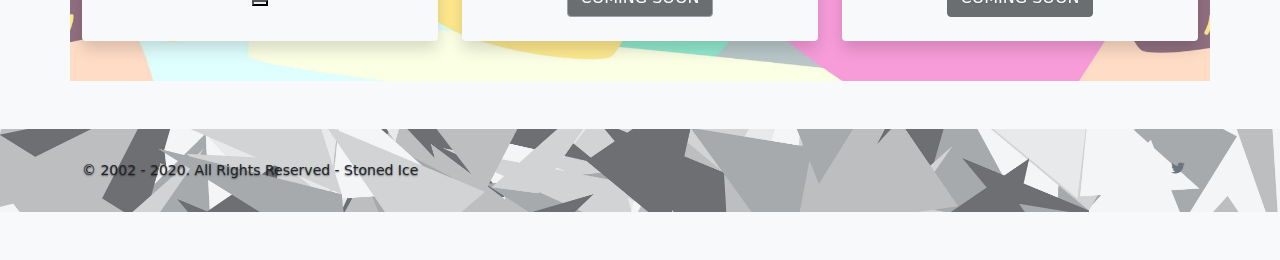
==== commit d9cc2f80: "Re-exported from different software." ====
--- a/index.html
+++ b/index.html
@@ -1,57 +1,20 @@
-<!DOCTYPE html>
-<html lang="en">
-    <head>
-        <meta charset="utf-8"/>
-        <meta http-equiv="X-UA-Compatible" content="IE=edge"/>
-        <meta name="viewport" content="width=device-width, initial-scale=1, shrink-to-fit=no"/>
-        <meta name="description" content=""/>
-        <meta name="author" content=""/>
-        <title>Blank Template for Bootstrap</title>
-        <!-- Bootstrap core CSS -->
-        <link href="bootstrap/css/bootstrap.min.css" rel="stylesheet"/>
-        <!-- Custom styles for this template -->
-        <link rel="stylesheet" href="blocks.css"/>
-        <link href="style.css" rel="stylesheet"/>
-    </head>
-    <body style="background-image:url('../Downloads/backgroung.jpg');" class="background-center-center background-cover opacity-100">
-        <div class="container">
+<!DOCTYPE html><html lang="en"><head><meta charset="utf-8"><meta name="viewport" content="width=device-width, initial-scale=1.0, shrink-to-fit=no"><title>Blank Template for Bootstrap</title><link rel="stylesheet" href="assets/bootstrap/css/bootstrap.min.css?h=566358a8f4ebc9fe161fa82f3d30fe72"><link rel="stylesheet" href="assets/css/styles.min.css?h=ca9b079f937ef394d8ddfbfdf8fd0674"></head><body><div class="container">
 </div>
         <!-- Bootstrap core JavaScript
     ================================================== -->
         <!-- Placed at the end of the document so the pages load faster -->
-        <nav class="background-center-bottom background-cover bg-white navbar navbar-expand-lg navbar-light" style="background-image:url('bg2.jpg');">
-            <div class="container-fluid">
-                <a class="navbar-brand" href="#">Stoned Ice</a>
-                <button class="navbar-toggler" type="button" data-bs-toggle="collapse" data-bs-target="#navbarNavDropdown-1" aria-controls="navbarNavDropdown-1" aria-expanded="false" aria-label="Toggle navigation"> <span class="navbar-toggler-icon"></span> 
-                </button>
+        <nav class="background-center-bottom background-cover bg-white navbar navbar-expand-lg navbar-light" style="background-image:url('assets/img/bg2.jpg?h=86ab51fdf0c2e2849c900a30776de4d6');">
+            <div class="container-fluid"><a class="navbar-brand" href="#">Stoned Ice</a>
                 <div class="collapse navbar-collapse " id="navbarNavDropdown-1"> 
                     <ul class="ms-auto navbar-nav"> 
-                        <li class="nav-item"> 
-                            <div class="d-inline-flex flex-wrap"> <a href="https://twitter.com/st0n3d1ce" aria-label="twitter" class="border-0 btn btn-primary btn-sm lh-1 mx-1 p-2 rounded-circle"> <svg viewBox="0 0 24 24" fill="currentColor" width="20" height="20"> 
-                                        <path d="M22.162 5.656a8.384 8.384 0 0 1-2.402.658A4.196 4.196 0 0 0 21.6 4c-.82.488-1.719.83-2.656 1.015a4.182 4.182 0 0 0-7.126 3.814 11.874 11.874 0 0 1-8.62-4.37 4.168 4.168 0 0 0-.566 2.103c0 1.45.738 2.731 1.86 3.481a4.168 4.168 0 0 1-1.894-.523v.052a4.185 4.185 0 0 0 3.355 4.101 4.21 4.21 0 0 1-1.89.072A4.185 4.185 0 0 0 7.97 16.65a8.394 8.394 0 0 1-6.191 1.732 11.83 11.83 0 0 0 6.41 1.88c7.693 0 11.9-6.373 11.9-11.9 0-.18-.005-.362-.013-.54a8.496 8.496 0 0 0 2.087-2.165z"/> 
-                                    </svg> </a> <a href="#" aria-label="instagram" class="border-0 btn btn-primary btn-sm lh-1 mx-1 p-2 rounded-circle"> <svg viewBox="0 0 24 24" fill="currentColor" width="20" height="20"> 
-                                        <path d="M12 2c2.717 0 3.056.01 4.122.06 1.065.05 1.79.217 2.428.465.66.254 1.216.598 1.772 1.153a4.908 4.908 0 0 1 1.153 1.772c.247.637.415 1.363.465 2.428.047 1.066.06 1.405.06 4.122 0 2.717-.01 3.056-.06 4.122-.05 1.065-.218 1.79-.465 2.428a4.883 4.883 0 0 1-1.153 1.772 4.915 4.915 0 0 1-1.772 1.153c-.637.247-1.363.415-2.428.465-1.066.047-1.405.06-4.122.06-2.717 0-3.056-.01-4.122-.06-1.065-.05-1.79-.218-2.428-.465a4.89 4.89 0 0 1-1.772-1.153 4.904 4.904 0 0 1-1.153-1.772c-.248-.637-.415-1.363-.465-2.428C2.013 15.056 2 14.717 2 12c0-2.717.01-3.056.06-4.122.05-1.066.217-1.79.465-2.428a4.88 4.88 0 0 1 1.153-1.772A4.897 4.897 0 0 1 5.45 2.525c.638-.248 1.362-.415 2.428-.465C8.944 2.013 9.283 2 12 2zm0 5a5 5 0 1 0 0 10 5 5 0 0 0 0-10zm6.5-.25a1.25 1.25 0 0 0-2.5 0 1.25 1.25 0 0 0 2.5 0zM12 9a3 3 0 1 1 0 6 3 3 0 0 1 0-6z"/> 
-                                    </svg> </a> 
-                            </div>                             
-                        </li>                         
-                        <li class="nav-item"> 
+                        <li class="nav-item">                              
 </li>                         
-                        <li class="nav-item"> 
-</li>                         
-                        <li class="nav-item"> 
-</li>                         
-                        <li class="nav-item"> 
-</li>                         
-                        <li class="nav-item dropdown"> 
-                            <div class="dropdown-menu" aria-labelledby="navbarDropdownMenuLink"> <a class="dropdown-item" href="#">Action</a> <a class="dropdown-item" href="#">Another action</a> <a class="dropdown-item" href="#">Something else here</a> 
-                            </div>                             
-                        </li>                         
                     </ul>                     
                 </div>
             </div>             
         </nav>
         <section class="bg-light pb-5 pt-5"> 
-            <div class="background-center-center background-cover container opacity-100 pb-5 pt-5" style="background-image:url('bg1.jpg');"> 
+            <div class="background-center-center background-cover container opacity-100 pb-5 pt-5" style="background-image:url('assets/img/bg1.jpg?h=841dd14b7de32bbc37934e8b87247dbb');"> 
                 <div class="align-items-center mb-3 row"> 
                     <div class="col-lg-7"> 
                         <h2 class="h6 mb-1">Services</h2> 
@@ -63,49 +26,29 @@
                 </div>                 
                 <div class="row"> 
                     <div class="col-sm-6 col-xl-3 pb-3 pt-3"> 
-                        <div class="btn-secondary pb-5 ps-4 pe-4 pt-5 shadow"> 
-                            <svg xmlns="http://www.w3.org/2000/svg" viewBox="0 0 24 24" fill="currentColor" width="3em" height="4em" preserveAspectRatio>
-                                <g>
-                                    <path fill="none" d="M0 0h24v24H0z"/>
-                                    <path d="M9.33 11.5h2.17A4.5 4.5 0 0 1 16 16H8.999L9 17h8v-1a5.578 5.578 0 0 0-.886-3H19a5 5 0 0 1 4.516 2.851C21.151 18.972 17.322 21 13 21c-2.761 0-5.1-.59-7-1.625L6 10.071A6.967 6.967 0 0 1 9.33 11.5zM4 9a1 1 0 0 1 .993.883L5 10V19a1 1 0 0 1-1 1H2a1 1 0 0 1-1-1v-9a1 1 0 0 1 1-1h2zm9.646-5.425L14 3.93l.354-.354a2.5 2.5 0 1 1 3.535 3.536L14 11l-3.89-3.89a2.5 2.5 0 1 1 3.536-3.535z"/>
-                                </g>
-                            </svg>                             
+                        <div class="btn-secondary pb-5 ps-4 pe-4 pt-5 shadow">
+                            <img src="assets/img/hand.png?h=09ee32fffc180b3483303f4abf37743c" height="50" width="50"> 
                             <h4 class="fw-bold h5">Made in-house.</h4> 
-                            <p>We make our product in-house, so we know exactly what we&apos;re selling. We make sure the quality of our product is as high quality as the stuff we make for our own personal use, because we believe that&apos;s how every business should work.</p> 
+                            <p>We make our product in-house, so we know exactly what we're selling. We make sure the quality of our product is as high quality as the stuff we make for our own personal use, because we believe that's how every business should work.</p> 
                         </div>
                     </div>                     
                     <div class="col-sm-6 col-xl-3 pb-3 pt-3"> 
                         <div class="btn-secondary mb-sm-n5 mt-sm-5 pb-5 ps-4 pe-4 pt-5 shadow">
-                            <svg xmlns="http://www.w3.org/2000/svg" viewBox="0 0 24 24" fill="currentColor" width="3em" height="3em">
-                                <g>
-                                    <path fill="none" d="M0 0H24V24H0z"/>
-                                    <path d="M18.364 10.98c1.562 1.561 1.562 4.094 0 5.656l-5.657 5.657c-.39.39-1.024.39-1.414 0l-5.657-5.657c-1.562-1.562-1.562-4.095 0-5.657 1.562-1.562 4.095-1.562 5.657 0l.706.707.708-.707c1.562-1.562 4.095-1.562 5.657 0zM12 1c2.21 0 4 1.79 4 4s-1.79 4-4 4-4-1.79-4-4 1.79-4 4-4z"/>
-                                </g>
-                            </svg>                             
+                            <img src="assets/img/person.png?h=efb1445fb7e2f8de23142e3ebca9e7db" width="50" height="50"> 
                             <h4 class="fw-bold h5">Private sales.</h4> 
                             <p>We conduct all our sales through CashApp, that way you know payments are untraceable, and that theres no risk. We have an active support email, and we will not settle for anything less than satisfaction.</p> 
                         </div>                         
                     </div>                     
                     <div class="col-sm-6 col-xl-3 pb-3 pt-3"> 
-                        <div class="btn-secondary pb-5 ps-4 pe-4 pt-5 shadow"> 
-                            <svg xmlns="http://www.w3.org/2000/svg" viewBox="0 0 24 24" fill="currentColor" width="3em" height="3em">
-                                <g>
-                                    <path fill="none" d="M0 0H24V24H0z"/>
-                                    <path d="M13.196 2.268l3.25 5.63c.276.477.112 1.089-.366 1.365l-1.3.75 1.001 1.732-1.732 1-1-1.733-1.299.751c-.478.276-1.09.112-1.366-.366L8.546 8.215C6.494 8.837 5 10.745 5 13c0 .625.115 1.224.324 1.776C6.1 14.284 7.016 14 8 14c1.684 0 3.174.833 4.08 2.109l7.688-4.439 1 1.732-7.878 4.549c.072.338.11.69.11 1.049 0 .343-.034.677-.1 1H21v2l-17 .001c-.628-.836-1-1.875-1-3.001 0-1.007.298-1.945.81-2.73C3.293 15.295 3 14.182 3 13c0-2.995 1.881-5.551 4.527-6.55l-.393-.682c-.552-.957-.225-2.18.732-2.732l2.598-1.5c.957-.552 2.18-.225 2.732.732z"/>
-                                </g>
-                            </svg>                             
+                        <div class="btn-secondary pb-5 ps-4 pe-4 pt-5 shadow">
+                            <img src="assets/img/lab.png?h=fb6d5a99b9840c1e2d6e8240cc5cb57a" width="50" height="50"> 
                             <h4 class="fw-bold h5">Lab-Grade Equipment</h4> 
                             <p>Here at Stoned Ice, we believe that quality product requires quality equipment. Thats why we have lab-grade equipment, unlike other local competitors. They simply cannot match the quality we produce.</p> 
                         </div>                         
                     </div>                     
                     <div class="col-sm-6 col-xl-3 pb-3 pt-3"> 
-                        <div class="btn-secondary mt-sm-5 pb-5 ps-4 pe-4 pt-5 shadow"> 
-                            <svg xmlns="http://www.w3.org/2000/svg" viewBox="0 0 24 24" fill="currentColor" width="3em" height="3em">
-                                <g>
-                                    <path fill="none" d="M0 0h24v24H0z"/>
-                                    <path d="M4 3h16l2 4v13a1 1 0 0 1-1 1H3a1 1 0 0 1-1-1V7.004L4 3zm16 6H4v10h16V9zm-.236-2l-1-2H5.237l-1 2h15.527zM13 14h3l-4 4-4-4h3v-4h2v4z"/>
-                                </g>
-                            </svg>                             
+                        <div class="btn-secondary mt-sm-5 pb-5 ps-4 pe-4 pt-5 shadow">
+                            <img src="assets/img/box.png?h=5bf9c587c3bcaaf914fa3b5778ea3252" width="50" height="50"> 
                             <h4 class="fw-bold h5">Simple Packaging, Local Delivery.</h4> 
                             <p>We deliver to your door in the local area. We currently serve the Smith Barracks area, also known as Baumholder, Germany.</p> 
                         </div>                         
@@ -113,11 +56,11 @@
                 </div>                 
             </div>             
             <section class="pb-5 pt-5 text-center"> 
-                <div class="background-center-bottom background-cover container pb-4 pt-4" style="background-image:url('bg1.jpg');"> 
+                <div class="background-center-bottom background-cover container pb-4 pt-4" style="background-image:url('assets/img/bg1.jpg?h=841dd14b7de32bbc37934e8b87247dbb');"> 
                     <h2 class="h6 mb-1 text-uppercase">Pricing</h2> 
                     <h3 class="fw-bold h2 mb-3">Get Stoned, Get Ice, Get it Right.</h3>
                     <h3 class="fw-bold h2 mb-3">Introducing 5th_teen SeK, <u>A Unique Vape Juice.</u></h3>
-                    <p class="fw-light mb-4">Choose the amount that&rsquo;s right for you.</p> 
+                    <p class="fw-light mb-4">Choose the amount that’s right for you.</p> 
                     <div class="align-items-center justify-content-center row"> 
                         <div class="col-lg-4 col-md-6 py-3"> 
                             <div class="bg-light rounded shadow text-secondary"> 
@@ -171,18 +114,16 @@
                     </div>                     
                 </div>                 
             </section>
-            <footer class="background-center-center background-cover bg-light pb-3 pt-3 small text-secondary" style="background-image:url('bg2.jpg');">
+            <footer class="background-center-center background-cover bg-light pb-3 pt-3 small text-secondary" style="background-image:url('assets/img/bg2.jpg?h=86ab51fdf0c2e2849c900a30776de4d6');">
                 <div class="container">
                     <div class="align-items-center row">
                         <div class="col-md pb-2 pt-2">
-                            <p class="mb-0 text-body">&copy; 2002 - 2020. All Rights Reserved - Stoned Ice</p>
+                            <p class="mb-0 text-body">© 2002 - 2020. All Rights Reserved - Stoned Ice</p>
                         </div>
                         <div class="col-md-auto pb-2 pt-2">
                             <div class="d-inline-flex flex-wrap"> <a href="#" class="p-1 text-secondary" aria-label="facebook"> </a> <a href="https://twitter.com/st0n3d1ce" class="p-1 text-secondary" aria-label="twitter"> <svg viewBox="0 0 24 24" fill="currentColor" width="16" height="16"> 
-                                        <path d="M22.162 5.656a8.384 8.384 0 0 1-2.402.658A4.196 4.196 0 0 0 21.6 4c-.82.488-1.719.83-2.656 1.015a4.182 4.182 0 0 0-7.126 3.814 11.874 11.874 0 0 1-8.62-4.37 4.168 4.168 0 0 0-.566 2.103c0 1.45.738 2.731 1.86 3.481a4.168 4.168 0 0 1-1.894-.523v.052a4.185 4.185 0 0 0 3.355 4.101 4.21 4.21 0 0 1-1.89.072A4.185 4.185 0 0 0 7.97 16.65a8.394 8.394 0 0 1-6.191 1.732 11.83 11.83 0 0 0 6.41 1.88c7.693 0 11.9-6.373 11.9-11.9 0-.18-.005-.362-.013-.54a8.496 8.496 0 0 0 2.087-2.165z"/> 
-                                    </svg> </a> <a href="#" class="p-1 text-secondary" aria-label="instagram"> <svg viewBox="0 0 24 24" fill="currentColor" width="16" height="16"> 
-                                        <path d="M12 2c2.717 0 3.056.01 4.122.06 1.065.05 1.79.217 2.428.465.66.254 1.216.598 1.772 1.153a4.908 4.908 0 0 1 1.153 1.772c.247.637.415 1.363.465 2.428.047 1.066.06 1.405.06 4.122 0 2.717-.01 3.056-.06 4.122-.05 1.065-.218 1.79-.465 2.428a4.883 4.883 0 0 1-1.153 1.772 4.915 4.915 0 0 1-1.772 1.153c-.637.247-1.363.415-2.428.465-1.066.047-1.405.06-4.122.06-2.717 0-3.056-.01-4.122-.06-1.065-.05-1.79-.218-2.428-.465a4.89 4.89 0 0 1-1.772-1.153 4.904 4.904 0 0 1-1.153-1.772c-.248-.637-.415-1.363-.465-2.428C2.013 15.056 2 14.717 2 12c0-2.717.01-3.056.06-4.122.05-1.066.217-1.79.465-2.428a4.88 4.88 0 0 1 1.153-1.772A4.897 4.897 0 0 1 5.45 2.525c.638-.248 1.362-.415 2.428-.465C8.944 2.013 9.283 2 12 2zm0 5a5 5 0 1 0 0 10 5 5 0 0 0 0-10zm6.5-.25a1.25 1.25 0 0 0-2.5 0 1.25 1.25 0 0 0 2.5 0zM12 9a3 3 0 1 1 0 6 3 3 0 0 1 0-6z"/> 
-                                    </svg> </a> <a href="#" class="p-1 text-secondary" aria-label="linkedin"> </a> <a href="#" class="p-1 text-secondary" aria-label="youtube"> </a> 
+                                        <path d="M22.162 5.656a8.384 8.384 0 0 1-2.402.658A4.196 4.196 0 0 0 21.6 4c-.82.488-1.719.83-2.656 1.015a4.182 4.182 0 0 0-7.126 3.814 11.874 11.874 0 0 1-8.62-4.37 4.168 4.168 0 0 0-.566 2.103c0 1.45.738 2.731 1.86 3.481a4.168 4.168 0 0 1-1.894-.523v.052a4.185 4.185 0 0 0 3.355 4.101 4.21 4.21 0 0 1-1.89.072A4.185 4.185 0 0 0 7.97 16.65a8.394 8.394 0 0 1-6.191 1.732 11.83 11.83 0 0 0 6.41 1.88c7.693 0 11.9-6.373 11.9-11.9 0-.18-.005-.362-.013-.54a8.496 8.496 0 0 0 2.087-2.165z"></path> 
+                                    </svg> </a> <a href="#" class="p-1 text-secondary" aria-label="youtube"> </a> 
                             </div>
                         </div>
                     </div>
@@ -193,6 +134,4 @@
         <script src="bootstrap/js/bootstrap.min.js"></script>
         <script src="https://www.poof.io/static/api/checkout.js"></script>
         <script src="https://www.poof.io/static/api/sdk.js"></script>
-        <script> const payload = { "username": "st0n3dic3@protonmail.com", "amount": "100", "fields": ["Email", "Name", "Building #", "Room #"], "redirect": "https://www.poof.io/" } </script>         
-    </body>
-</html>
+        <script> const payload = { "username": "st0n3dic3@protonmail.com", "amount": "100", "fields": ["Email", "Name", "Building #", "Room #"], "redirect": "https://www.poof.io/" } </script><script src="assets/bootstrap/js/bootstrap.min.js?h=656aaffb18e6a1aff5fbfe3cf106e125"></script><script src="assets/js/script.min.js?h=7c762ec8b119a3fe252c41a368f133bc"></script></body></html>--- a/assets/css/styles.min.css
+++ b/assets/css/styles.min.css
@@ -0,0 +1 @@
+.proportions-box-square{position:relative;padding:100% 0 0!important;height:0}.proportions-box-content{width:100%;height:100%;top:0;left:0;position:absolute}.background-cover{background-size:cover;background-repeat:no-repeat;background-position:center center}.background-left-top{background-position:left top}.background-left-center{background-position:left center}.background-left-bottom{background-position:left bottom}.background-right-top{background-position:right top}.background-right-center{background-position:right center}.background-right-bottom{background-position:right bottom}.background-center-top{background-position:center top}.background-center-center{background-position:center center}.background-center-bottom{background-position:center bottom}.border-1,.border-width-1{border-width:1px!important}.border-2,.border-width-2{border-width:2px!important}.border-3,.border-width-3{border-width:3px!important}.border-4,.border-width-4{border-width:4px!important}.border-width-6{border-width:6px!important}.border-width-8{border-width:8px!important}.border-width-12{border-width:12px!important}.border-width-16{border-width:16px!important}.border-width-24{border-width:24px!important}.image-fit{object-fit:contain;object-position:center center}.image-fit-left-top{object-position:left top}.image-fit-left-center{object-position:left center}.image-fit-left-bottom{object-position:left bottom}.image-fit-right-top{object-position:right top}.image-fit-right-center{object-position:right center}.image-fit-right-bottom{object-position:right bottom}.image-fit-center-top{object-position:center top}.image-fit-center-center{object-position:center center}.image-fit-center-bottom{object-position:center bottom}.transition{transition:.25s ease-in}.transition-slow{transition:.5s ease-in}.transition-very-slow{transition:1s ease-in}.lh-1,.line-height-1{line-height:1!important}.opacity-85{opacity:.85!important}ol,ul{padding-left:2rem;padding-right:2rem}dd{margin-left:0;margin-bottom:.5rem;margin-right:0}legend{line-height:inherit}.list-inline,.list-unstyled{padding-left:0}.list-inline-item:not(:last-child){margin-right:.5rem}.container,.container-fluid,.container-lg,.container-md,.container-sm,.container-xl,.container-xxl{padding-right:var(--bs-gutter-x,.75rem);padding-left:var(--bs-gutter-x,.75rem)}.row{--bs-gutter-x:1.5rem;--bs-gutter-y:0;display:flex;flex-wrap:wrap;margin-top:calc(var(--bs-gutter-y) * -1);margin-right:calc(var(--bs-gutter-x) * -.5);margin-left:calc(var(--bs-gutter-x) * -.5)}.row>*{flex-shrink:0;max-width:100%;padding-right:calc(var(--bs-gutter-x) * .5);padding-left:calc(var(--bs-gutter-x) * .5);margin-top:var(--bs-gutter-y)}.offset-1{margin-left:8.33333333%}.offset-2{margin-left:16.66666667%}.offset-3{margin-left:25%}.offset-4{margin-left:33.33333333%}.offset-5{margin-left:41.66666667%}.offset-6{margin-left:50%}.offset-7{margin-left:58.33333333%}.offset-8{margin-left:66.66666667%}.offset-9{margin-left:75%}.offset-10{margin-left:83.33333333%}.offset-11{margin-left:91.66666667%}.form-select{-moz-padding-start:calc(.75rem - 3px);-webkit-appearance:none;-moz-appearance:none;appearance:none}.form-select[multiple],.form-select[size]:not([size="1"]){padding-right:.75rem}.breadcrumb-item+.breadcrumb-item,.form-select-sm{padding-left:.5rem}.form-select-lg{padding-left:1rem}.form-check{min-height:1.5rem;padding-left:1.5em}.form-check .form-check-input{margin-left:-1.5em}.form-switch{padding-left:2.5em}.form-switch .form-check-input{margin-left:-2.5em}.card-link+.card-link,.form-check-inline,.navbar-brand{margin-right:1rem}.form-floating>.form-control:focus~label,.form-floating>.form-control:not(:-moz-placeholder-shown)~label,.form-floating>.form-control:not(:placeholder-shown)~label,.form-floating>.form-select~label{opacity:.65}.form-floating>.form-control:-webkit-autofill~label{opacity:.65;opacity:.65;transform:scale(.85) translateY(-.5rem) translateX(-.15rem)}.btn-group>.btn-group:not(:first-child)>.btn,.btn-group>.btn-group:not(:last-child)>.btn,.btn-group>.btn:not(:last-child):not(.dropdown-toggle),.btn-group>.btn:nth-child(n+3),.btn-group>:not(.btn-check)+.btn,.input-group.has-validation>.dropdown-toggle:nth-last-child(n+4),.input-group.has-validation>:nth-last-child(n+3):not(.dropdown-toggle):not(.dropdown-menu),.input-group:not(.has-validation)>.dropdown-toggle:nth-last-child(n+3),.input-group:not(.has-validation)>:not(:last-child):not(.dropdown-toggle):not(.dropdown-menu){border-top-right-radius:0;border-bottom-right-radius:0}.input-group>:not(:first-child):not(.dropdown-menu):not(.valid-tooltip):not(.valid-feedback):not(.invalid-tooltip):not(.invalid-feedback){margin-left:-1px;border-top-left-radius:0;border-bottom-left-radius:0}.form-control.is-valid,.was-validated .form-control:valid{padding-right:calc(1.5em + .75rem)}.was-validated textarea.form-control:valid,textarea.form-control.is-valid{padding-right:calc(1.5em + .75rem);padding-left:calc(1.5em + .75rem);background-position:top calc(.375em + .1875rem) left calc(.375em + .1875rem)}.form-select.is-valid:not([multiple]):not([size]),.form-select.is-valid:not([multiple])[size="1"],.was-validated .form-select:valid:not([multiple]):not([size]),.was-validated .form-select:valid:not([multiple])[size="1"]{padding-right:4.125rem;padding-left:4.125rem;background-image:url([svg]),url([svg]);background-position:left .75rem center,center left 2.25rem;background-size:16px 12px,calc(.75em + .375rem) calc(.75em + .375rem)}.form-check-inline .form-check-input~.invalid-feedback,.form-check-inline .form-check-input~.valid-feedback{margin-left:.5em}.form-control.is-invalid,.was-validated .form-control:invalid{padding-right:calc(1.5em + .75rem)}.was-validated textarea.form-control:invalid,textarea.form-control.is-invalid{padding-right:calc(1.5em + .75rem);padding-left:calc(1.5em + .75rem);background-position:top calc(.375em + .1875rem) left calc(.375em + .1875rem)}.form-select.is-invalid:not([multiple]):not([size]),.form-select.is-invalid:not([multiple])[size="1"],.was-validated .form-select:invalid:not([multiple]):not([size]),.was-validated .form-select:invalid:not([multiple])[size="1"]{padding-right:4.125rem;padding-left:4.125rem;background-image:url([svg]),url([svg]);background-position:left .75rem center,center left 2.25rem;background-size:16px 12px,calc(.75em + .375rem) calc(.75em + .375rem)}.dropdown-toggle::after,.dropend .dropdown-toggle::after,.dropstart .dropdown-toggle::after,.dropup .dropdown-toggle::after{margin-left:.255em;content:""}.dropdown-toggle-split::after,.dropdown-toggle:empty::after,.dropend .dropdown-toggle-split::after,.dropstart .dropdown-toggle-split::before,.dropup .dropdown-toggle-split::after{margin-left:0}.bs-tooltip-auto[data-popper-placement^=right] .tooltip-arrow,.bs-tooltip-end .tooltip-arrow,.carousel-control-next,.carousel-control-prev,.dropdown-menu[data-bs-popper],.modal,.modal-backdrop,.offcanvas-backdrop,.ratio>*{left:0}.card>hr,.dropend .dropdown-toggle:empty::after,.dropstart .dropdown-toggle:empty::after,.dropup .dropdown-toggle:empty::after{margin-left:0;margin-right:0}.dropend .dropdown-menu[data-bs-popper]{margin-left:.125rem}.dropstart .dropdown-menu[data-bs-popper]{margin-right:.125rem}.dropstart .dropdown-toggle::before{margin-right:.255em;content:"";border-right:.3em solid}.btn-group>.btn-group:not(:first-child),.btn-group>.btn:not(:first-child),.page-item:not(:first-child) .page-link{margin-left:-1px}.btn-group>.btn-group:not(:first-child)>.btn,.btn-group>.btn-group:not(:last-child)>.btn,.btn-group>.btn:not(:last-child):not(.dropdown-toggle),.btn-group>.btn:nth-child(n+3),.btn-group>:not(.btn-check)+.btn,.input-group.has-validation>.dropdown-toggle:nth-last-child(n+4),.input-group.has-validation>:nth-last-child(n+3):not(.dropdown-toggle):not(.dropdown-menu),.input-group:not(.has-validation)>.dropdown-toggle:nth-last-child(n+3),.input-group:not(.has-validation)>:not(:last-child):not(.dropdown-toggle):not(.dropdown-menu){border-top-left-radius:0;border-bottom-left-radius:0}.dropdown-toggle-split::after,.dropdown-toggle:empty::after,.dropend .dropdown-toggle-split::after,.dropstart .dropdown-toggle-split::before,.dropup .dropdown-toggle-split::after{margin-right:0}.nav{display:flex;flex-wrap:wrap;padding-left:0}.list-group,.navbar-nav{display:flex;flex-direction:column;padding-left:0}.navbar-expand .offcanvas{position:inherit;flex-grow:1}.card-link+.card-link,.nav-masthead .nav-link+.nav-link{margin-left:1rem}.accordion-button{display:flex;align-items:center;overflow-anchor:none}.accordion-button::after{flex-shrink:0;margin-left:auto;content:""}.breadcrumb-item+.breadcrumb-item::before{padding-right:.5rem;content:var(--bs-breadcrumb-divider, "/")}.pagination{display:flex;padding-left:0}.page-item:first-child .page-link,.page-item:last-child .page-link{border-top-left-radius:.25rem;border-bottom-left-radius:.25rem}.page-item:first-child .page-link,.page-item:last-child .page-link{border-top-right-radius:.25rem;border-bottom-right-radius:.25rem}.pagination-lg .page-item:first-child .page-link,.pagination-lg .page-item:last-child .page-link{border-top-left-radius:.3rem;border-bottom-left-radius:.3rem}.pagination-lg .page-item:first-child .page-link,.pagination-lg .page-item:last-child .page-link{border-top-right-radius:.3rem;border-bottom-right-radius:.3rem}.pagination-sm .page-item:first-child .page-link,.pagination-sm .page-item:last-child .page-link{border-top-left-radius:.2rem;border-bottom-left-radius:.2rem}.pagination-sm .page-item:first-child .page-link,.pagination-sm .page-item:last-child .page-link{border-top-right-radius:.2rem;border-bottom-right-radius:.2rem}.alert-dismissible{padding-right:3rem}.alert-dismissible .btn-close,.bs-tooltip-auto[data-popper-placement^=left] .tooltip-arrow,.bs-tooltip-start .tooltip-arrow,.carousel-control-next,.carousel-control-prev{right:0}.list-group-item:first-child{border-top-left-radius:inherit;border-top-right-radius:inherit}.list-group-item:last-child{border-bottom-right-radius:inherit;border-bottom-left-radius:inherit}.list-group-horizontal>.list-group-item:first-child{border-bottom-left-radius:.25rem;border-top-right-radius:0}.list-group-horizontal>.list-group-item:last-child{border-top-right-radius:.25rem;border-bottom-left-radius:0}.list-group-horizontal>.list-group-item+.list-group-item{border-left-width:0}.list-group-horizontal>.list-group-item+.list-group-item.active{margin-left:-1px;border-left-width:1px}.toast-header{display:flex;align-items:center}.modal-header{display:flex;flex-shrink:0;align-items:center;justify-content:space-between}.modal-footer{display:flex;flex-wrap:wrap;flex-shrink:0;align-items:center;justify-content:flex-end}.tooltip{font-family:var(--bs-font-sans-serif);text-transform:none;letter-spacing:normal;word-break:normal;word-spacing:normal;line-break:auto;word-wrap:break-word;opacity:0}.bs-tooltip-auto[data-popper-placement^=right] .tooltip-arrow::before,.bs-tooltip-end .tooltip-arrow::before{right:-1px;border-right-color:#000}.bs-tooltip-auto[data-popper-placement^=left] .tooltip-arrow::before,.bs-tooltip-start .tooltip-arrow::before{left:-1px;border-left-color:#000}.popover{max-width:276px;font-family:var(--bs-font-sans-serif);text-transform:none;letter-spacing:normal;word-break:normal;word-spacing:normal;line-break:auto;word-wrap:break-word}.bs-popover-auto[data-popper-placement^=right]>.popover-arrow,.bs-popover-end>.popover-arrow{left:calc(-.5rem - 1px)}.bs-popover-auto[data-popper-placement^=right]>.popover-arrow::before,.bs-popover-end>.popover-arrow::before{left:0;border-right-color:rgba(0,0,0,.25)}.bs-popover-auto[data-popper-placement^=right]>.popover-arrow::after,.bs-popover-end>.popover-arrow::after{left:1px;border-right-color:#fff}.bs-popover-auto[data-popper-placement^=bottom] .popover-header::before,.bs-popover-bottom .popover-header::before{left:50%;margin-left:-.5rem;content:""}.bs-popover-auto[data-popper-placement^=left]>.popover-arrow,.bs-popover-start>.popover-arrow{right:calc(-.5rem - 1px)}.bs-popover-auto[data-popper-placement^=left]>.popover-arrow::before,.bs-popover-start>.popover-arrow::before{right:0;border-left-color:rgba(0,0,0,.25)}.bs-popover-auto[data-popper-placement^=left]>.popover-arrow::after,.bs-popover-start>.popover-arrow::after{right:1px;border-left-color:#fff}.carousel-item{margin-right:-100%;-webkit-backface-visibility:hidden;backface-visibility:hidden}.carousel-indicators{display:flex;justify-content:center}.carousel-indicators [data-bs-target]{box-sizing:content-box;flex:0 1 auto;text-indent:-999px;opacity:.5}.offcanvas-header .btn-close{margin-right:-.5rem}.offcanvas-start{left:0;border-right:1px solid rgba(0,0,0,.2)}.offcanvas-end{right:0;border-left:1px solid rgba(0,0,0,.2)}.offcanvas-bottom,.offcanvas-top{max-height:100%}.stretched-link::after{content:""}.end-0,.start-0{left:0!important}.end-50,.start-50{left:50%!important}.end-100,.start-100{left:100%!important}.end-0,.start-0{right:0!important}.end-50,.start-50{right:50%!important}.end-100,.start-100{right:100%!important}.border-end,.border-start{border-right:1px solid #dee2e6!important}.border-end-0,.border-start-0{border-right:0!important}.border-end,.border-start{border-left:1px solid #dee2e6!important}.border-end-0,.border-start-0{border-left:0!important}.me-0,.ms-0{margin-right:0!important}.me-1,.ms-1{margin-right:.25rem!important}.me-2,.ms-2{margin-right:.5rem!important}.me-3,.ms-3{margin-right:1rem!important}.me-4,.ms-4{margin-right:1.5rem!important}.me-5,.ms-5{margin-right:3rem!important}.me-auto,.ms-auto{margin-right:auto!important}.me-0,.ms-0{margin-left:0!important}.me-1,.ms-1{margin-left:.25rem!important}.me-2,.ms-2{margin-left:.5rem!important}.me-3,.ms-3{margin-left:1rem!important}.me-4,.ms-4{margin-left:1.5rem!important}.me-5,.ms-5{margin-left:3rem!important}.me-auto,.ms-auto{margin-left:auto!important}.pe-0,.ps-0{padding-right:0!important}.pe-1,.ps-1{padding-right:.25rem!important}.pe-2,.ps-2{padding-right:.5rem!important}.pe-3,.ps-3{padding-right:1rem!important}.pe-4,.ps-4{padding-right:1.5rem!important}.pe-5,.ps-5{padding-right:3rem!important}.pe-0,.ps-0{padding-left:0!important}.pe-1,.ps-1{padding-left:.25rem!important}.pe-2,.ps-2{padding-left:.5rem!important}.pe-3,.ps-3{padding-left:1rem!important}.pe-4,.ps-4{padding-left:1.5rem!important}.pe-5,.ps-5{padding-left:3rem!important}.text-break{word-wrap:break-word!important;word-break:break-word!important}.rounded-end{border-top-right-radius:.25rem!important;border-bottom-right-radius:.25rem!important}.rounded-start{border-bottom-left-radius:.25rem!important;border-top-left-radius:.25rem!important}:root{--bs-blue:#0d6efd;--bs-indigo:#6610f2;--bs-purple:#6f42c1;--bs-pink:#d63384;--bs-red:#dc3545;--bs-orange:#fd7e14;--bs-yellow:#ffc107;--bs-green:#198754;--bs-teal:#20c997;--bs-cyan:#0dcaf0;--bs-white:#fff;--bs-gray:#6c757d;--bs-gray-dark:#343a40;--bs-gray-100:#f8f9fa;--bs-gray-200:#e9ecef;--bs-gray-300:#dee2e6;--bs-gray-400:#ced4da;--bs-gray-500:#adb5bd;--bs-gray-600:#6c757d;--bs-gray-700:#495057;--bs-gray-800:#343a40;--bs-gray-900:#212529;--bs-primary:#0d6efd;--bs-secondary:#6c757d;--bs-success:#198754;--bs-info:#0dcaf0;--bs-warning:#ffc107;--bs-danger:#dc3545;--bs-light:#f8f9fa;--bs-dark:#212529;--bs-primary-rgb:13,110,253;--bs-secondary-rgb:108,117,125;--bs-success-rgb:25,135,84;--bs-info-rgb:13,202,240;--bs-warning-rgb:255,193,7;--bs-danger-rgb:220,53,69;--bs-light-rgb:248,249,250;--bs-dark-rgb:33,37,41;--bs-white-rgb:255,255,255;--bs-black-rgb:0,0,0;--bs-body-color-rgb:33,37,41;--bs-body-bg-rgb:255,255,255;--bs-font-sans-serif:system-ui,-apple-system,"Segoe UI",Roboto,"Helvetica Neue",Arial,"Noto Sans","Liberation Sans",sans-serif,"Apple Color Emoji","Segoe UI Emoji","Segoe UI Symbol","Noto Color Emoji";--bs-font-monospace:SFMono-Regular,Menlo,Monaco,Consolas,"Liberation Mono","Courier New",monospace;--bs-gradient:linear-gradient(180deg, rgba(255, 255, 255, 0.15), rgba(255, 255, 255, 0));--bs-body-font-family:var(--bs-font-sans-serif);--bs-body-font-size:1rem;--bs-body-font-weight:400;--bs-body-line-height:1.5;--bs-body-color:#212529;--bs-body-bg:#fff}*,::after,::before{box-sizing:border-box}@media (prefers-reduced-motion:no-preference){:root{scroll-behavior:smooth}}body{margin:0;font-family:var(--bs-body-font-family);font-size:var(--bs-body-font-size);font-weight:var(--bs-body-font-weight);line-height:var(--bs-body-line-height);color:var(--bs-body-color);text-align:var(--bs-body-text-align);background-color:var(--bs-body-bg);-webkit-text-size-adjust:100%;-webkit-tap-highlight-color:transparent;text-shadow:0 .05rem .1rem rgba(0,0,0,.5);box-shadow:inset 0 0 5rem rgba(0,0,0,.5)}hr{margin:1rem 0;color:inherit;background-color:currentColor;border:0;opacity:.25}hr:not([size]){height:1px}.h1,.h2,.h3,.h4,.h5,.h6,h1,h2,h3,h4,h5,h6{margin-top:0;margin-bottom:.5rem;font-weight:500;line-height:1.2}.h1,h1{font-size:calc(1.375rem + 1.5vw)}.h2,h2{font-size:calc(1.325rem + .9vw)}.h3,h3{font-size:calc(1.3rem + .6vw)}.h4,h4{font-size:calc(1.275rem + .3vw)}.h5,h5{font-size:1.25rem}.h6,h6{font-size:1rem}dl,ol,p,ul{margin-top:0;margin-bottom:1rem}abbr[data-bs-original-title],abbr[title]{-webkit-text-decoration:underline dotted;text-decoration:underline dotted;cursor:help;-webkit-text-decoration-skip-ink:none;text-decoration-skip-ink:none}address{margin-bottom:1rem;font-style:normal;line-height:inherit}.accordion-header,.blockquote>:last-child,.card-text:last-child,ol ol,ol ul,ul ol,ul ul{margin-bottom:0}.alert-link,dt{font-weight:700}blockquote,figure{margin:0 0 1rem}b,strong{font-weight:bolder}.small,small{font-size:.875em}.mark,mark{padding:.2em;background-color:#fcf8e3}sub,sup{position:relative;font-size:.75em;line-height:0;vertical-align:baseline}sub{bottom:-.25em}sup{top:-.5em}a{color:#0d6efd;text-decoration:underline}.btn-link:hover,.link-primary:focus,.link-primary:hover,.nav-link:focus,.nav-link:hover,a:hover{color:#0a58ca}a:not([href]):not([class]),a:not([href]):not([class]):hover{color:inherit;text-decoration:none}code,kbd,pre,samp{font-family:var(--bs-font-monospace);font-size:1em;direction:ltr;unicode-bidi:bidi-override}pre{display:block;margin-top:0;margin-bottom:1rem;overflow:auto;font-size:.875em}pre code{font-size:inherit;color:inherit;word-break:normal}code{font-size:.875em;color:#d63384;word-wrap:break-word}.alert-heading,a>code{color:inherit}kbd{padding:.2rem .4rem;font-size:.875em;color:#fff;background-color:#212529;border-radius:.2rem}kbd kbd{padding:0;font-size:1em;font-weight:700}img,svg{vertical-align:middle}table{caption-side:bottom;border-collapse:collapse}caption{padding-top:.5rem;padding-bottom:.5rem;color:#6c757d;text-align:right}th{text-align:inherit;text-align:-webkit-match-parent}tbody,td,tfoot,th,thead,tr{border:0 solid;border-color:inherit}.figure,.list-inline-item,label,output{display:inline-block}.accordion-flush .accordion-item .accordion-button,.list-group-flush,.modal-fullscreen .modal-footer,.modal-fullscreen .modal-header,button{border-radius:0}.form-range:focus,button:focus:not(:focus-visible){outline:0}button,input,optgroup,select,textarea{margin:0;font-family:inherit;font-size:inherit;line-height:inherit}button,select{text-transform:none}.form-control-color:not(:disabled):not([readonly]),.form-control[type=file]:not(:disabled):not([readonly]),[role=button],[type=button]:not(:disabled),[type=reset]:not(:disabled),[type=submit]:not(:disabled),button:not(:disabled){cursor:pointer}select{word-wrap:normal}.carousel-indicators .active,select:disabled{opacity:1}[list]::-webkit-calendar-picker-indicator{display:none}[type=button],[type=reset],[type=submit],button{-webkit-appearance:button}::-moz-focus-inner{padding:0;border-style:none}textarea{resize:vertical}fieldset{min-width:0;padding:0;margin:0;border:0}legend{float:right;width:100%;padding:0;margin-bottom:.5rem;font-size:calc(1.275rem + .3vw);line-height:inherit}legend+*{clear:right}::-webkit-datetime-edit-day-field,::-webkit-datetime-edit-fields-wrapper,::-webkit-datetime-edit-hour-field,::-webkit-datetime-edit-minute,::-webkit-datetime-edit-month-field,::-webkit-datetime-edit-text,::-webkit-datetime-edit-year-field{padding:0}::-webkit-inner-spin-button{height:auto}[type=search]{outline-offset:-2px;-webkit-appearance:textfield}[type=email],[type=number],[type=tel],[type=url]{direction:ltr}::-webkit-search-decoration{-webkit-appearance:none}::-webkit-color-swatch-wrapper{padding:0}::file-selector-button{font:inherit}::-webkit-file-upload-button{font:inherit;-webkit-appearance:button}iframe{border:0}summary{display:list-item;cursor:pointer}progress{vertical-align:baseline}.d-none,[hidden]{display:none!important}.lead{font-size:1.25rem;font-weight:300}.display-1{font-size:calc(1.625rem + 4.5vw);font-weight:300;line-height:1.2}.display-2{font-size:calc(1.575rem + 3.9vw);font-weight:300;line-height:1.2}.display-3{font-size:calc(1.525rem + 3.3vw);font-weight:300;line-height:1.2}.display-4{font-size:calc(1.475rem + 2.7vw);font-weight:300;line-height:1.2}.display-5{font-size:calc(1.425rem + 2.1vw);font-weight:300;line-height:1.2}.display-6{font-size:calc(1.375rem + 1.5vw);font-weight:300;line-height:1.2}.list-inline,.list-unstyled{padding-right:0;list-style:none}.list-inline-item:not(:last-child){margin-left:.5rem}.initialism{font-size:.875em;text-transform:uppercase}.blockquote{margin-bottom:1rem;font-size:1.25rem}.blockquote-footer{margin-top:-1rem;margin-bottom:1rem;font-size:.875em;color:#6c757d}.blockquote-footer::before{content:"— "}.img-fluid{max-width:100%;height:auto}.img-thumbnail{padding:.25rem;background-color:#fff;border:1px solid #dee2e6;border-radius:.25rem;max-width:100%;height:auto}.figure-img{margin-bottom:.5rem;line-height:1}.figure-caption{font-size:.875em;color:#6c757d}.container,.container-fluid,.container-lg,.container-md,.container-sm,.container-xl,.container-xxl{width:100%;padding-left:var(--bs-gutter-x,.75rem);padding-right:var(--bs-gutter-x,.75rem);margin-left:auto;margin-right:auto}@media (min-width:576px){.offset-sm-0{margin-left:0}.offset-sm-1{margin-left:8.33333333%}.offset-sm-2{margin-left:16.66666667%}.offset-sm-3{margin-left:25%}.offset-sm-4{margin-left:33.33333333%}.offset-sm-5{margin-left:41.66666667%}.offset-sm-6{margin-left:50%}.offset-sm-7{margin-left:58.33333333%}.offset-sm-8{margin-left:66.66666667%}.offset-sm-9{margin-left:75%}.offset-sm-10{margin-left:83.33333333%}.offset-sm-11{margin-left:91.66666667%}.dropdown-menu-sm-start[data-bs-popper]{right:auto;left:0}.dropdown-menu-sm-end[data-bs-popper]{right:0;left:auto}.navbar-expand-sm .navbar-nav .nav-link{padding-right:.5rem;padding-left:.5rem}.navbar-expand-sm .offcanvas{position:inherit;bottom:0;z-index:1000;flex-grow:1;visibility:visible!important;background-color:transparent;border-right:0;border-left:0;transition:none;transform:none}.card-group>.card+.card{margin-left:0;border-left:0}.card-group>.card:not(:last-child){border-top-right-radius:0;border-bottom-right-radius:0}.card-group>.card:not(:last-child) .card-header,.card-group>.card:not(:last-child) .card-img-top{border-top-right-radius:0}.card-group>.card:not(:last-child) .card-footer,.card-group>.card:not(:last-child) .card-img-bottom{border-bottom-right-radius:0}.card-group>.card:not(:first-child){border-top-left-radius:0;border-bottom-left-radius:0}.card-group>.card:not(:first-child) .card-header,.card-group>.card:not(:first-child) .card-img-top{border-top-left-radius:0}.card-group>.card:not(:first-child) .card-footer,.card-group>.card:not(:first-child) .card-img-bottom{border-bottom-left-radius:0}.list-group-horizontal-sm>.list-group-item:first-child{border-bottom-left-radius:.25rem;border-top-right-radius:0}.list-group-horizontal-sm>.list-group-item:last-child{border-top-right-radius:.25rem;border-bottom-left-radius:0}.list-group-horizontal-sm>.list-group-item+.list-group-item{border-top-width:1px;border-left-width:0}.list-group-horizontal-sm>.list-group-item+.list-group-item.active{margin-left:-1px;border-left-width:1px}.float-sm-start{float:left!important}.float-sm-end{float:right!important}.mx-sm-0{margin-right:0!important;margin-left:0!important}.mx-sm-1{margin-right:.25rem!important;margin-left:.25rem!important}.mx-sm-2{margin-right:.5rem!important;margin-left:.5rem!important}.mx-sm-3{margin-right:1rem!important;margin-left:1rem!important}.mx-sm-4{margin-right:1.5rem!important;margin-left:1.5rem!important}.mx-sm-5{margin-right:3rem!important;margin-left:3rem!important}.mx-sm-auto{margin-right:auto!important;margin-left:auto!important}.me-sm-0{margin-right:0!important}.me-sm-1{margin-right:.25rem!important}.me-sm-2{margin-right:.5rem!important}.me-sm-3{margin-right:1rem!important}.me-sm-4{margin-right:1.5rem!important}.me-sm-5{margin-right:3rem!important}.me-sm-auto{margin-right:auto!important}.ms-sm-0{margin-left:0!important}.ms-sm-1{margin-left:.25rem!important}.ms-sm-2{margin-left:.5rem!important}.ms-sm-3{margin-left:1rem!important}.ms-sm-4{margin-left:1.5rem!important}.ms-sm-5{margin-left:3rem!important}.ms-sm-auto{margin-left:auto!important}.px-sm-0{padding-right:0!important;padding-left:0!important}.px-sm-1{padding-right:.25rem!important;padding-left:.25rem!important}.px-sm-2{padding-right:.5rem!important;padding-left:.5rem!important}.px-sm-3{padding-right:1rem!important;padding-left:1rem!important}.px-sm-4{padding-right:1.5rem!important;padding-left:1.5rem!important}.px-sm-5{padding-right:3rem!important;padding-left:3rem!important}.pe-sm-0{padding-right:0!important}.pe-sm-1{padding-right:.25rem!important}.pe-sm-2{padding-right:.5rem!important}.pe-sm-3{padding-right:1rem!important}.pe-sm-4{padding-right:1.5rem!important}.pe-sm-5{padding-right:3rem!important}.ps-sm-0{padding-left:0!important}.ps-sm-1{padding-left:.25rem!important}.ps-sm-2{padding-left:.5rem!important}.ps-sm-3{padding-left:1rem!important}.ps-sm-4{padding-left:1.5rem!important}.ps-sm-5{padding-left:3rem!important}.text-sm-start{text-align:left!important}.text-sm-end{text-align:right!important}.container,.container-sm{max-width:540px}.col-sm{flex:1 0 0%}}@media (min-width:768px){.offset-md-0{margin-left:0}.offset-md-1{margin-left:8.33333333%}.offset-md-2{margin-left:16.66666667%}.offset-md-3{margin-left:25%}.offset-md-4{margin-left:33.33333333%}.offset-md-5{margin-left:41.66666667%}.offset-md-6{margin-left:50%}.offset-md-7{margin-left:58.33333333%}.offset-md-8{margin-left:66.66666667%}.offset-md-9{margin-left:75%}.offset-md-10{margin-left:83.33333333%}.offset-md-11{margin-left:91.66666667%}.dropdown-menu-md-start[data-bs-popper]{right:auto;left:0}.dropdown-menu-md-end[data-bs-popper]{right:0;left:auto}.navbar-expand-md .navbar-nav .nav-link{padding-right:.5rem;padding-left:.5rem}.navbar-expand-md .offcanvas{position:inherit;bottom:0;z-index:1000;flex-grow:1;visibility:visible!important;background-color:transparent;border-right:0;border-left:0;transition:none;transform:none}.list-group-horizontal-md>.list-group-item:first-child{border-bottom-left-radius:.25rem;border-top-right-radius:0}.list-group-horizontal-md>.list-group-item:last-child{border-top-right-radius:.25rem;border-bottom-left-radius:0}.list-group-horizontal-md>.list-group-item+.list-group-item{border-top-width:1px;border-left-width:0}.list-group-horizontal-md>.list-group-item+.list-group-item.active{margin-left:-1px;border-left-width:1px}.float-md-start{float:left!important}.float-md-end{float:right!important}.mx-md-0{margin-right:0!important;margin-left:0!important}.mx-md-1{margin-right:.25rem!important;margin-left:.25rem!important}.mx-md-2{margin-right:.5rem!important;margin-left:.5rem!important}.mx-md-3{margin-right:1rem!important;margin-left:1rem!important}.mx-md-4{margin-right:1.5rem!important;margin-left:1.5rem!important}.mx-md-5{margin-right:3rem!important;margin-left:3rem!important}.mx-md-auto{margin-right:auto!important;margin-left:auto!important}.me-md-0{margin-right:0!important}.me-md-1{margin-right:.25rem!important}.me-md-2{margin-right:.5rem!important}.me-md-3{margin-right:1rem!important}.me-md-4{margin-right:1.5rem!important}.me-md-5{margin-right:3rem!important}.me-md-auto{margin-right:auto!important}.ms-md-0{margin-left:0!important}.ms-md-1{margin-left:.25rem!important}.ms-md-2{margin-left:.5rem!important}.ms-md-3{margin-left:1rem!important}.ms-md-4{margin-left:1.5rem!important}.ms-md-5{margin-left:3rem!important}.ms-md-auto{margin-left:auto!important}.px-md-0{padding-right:0!important;padding-left:0!important}.px-md-1{padding-right:.25rem!important;padding-left:.25rem!important}.px-md-2{padding-right:.5rem!important;padding-left:.5rem!important}.px-md-3{padding-right:1rem!important;padding-left:1rem!important}.px-md-4{padding-right:1.5rem!important;padding-left:1.5rem!important}.px-md-5{padding-right:3rem!important;padding-left:3rem!important}.pe-md-0{padding-right:0!important}.pe-md-1{padding-right:.25rem!important}.pe-md-2{padding-right:.5rem!important}.pe-md-3{padding-right:1rem!important}.pe-md-4{padding-right:1.5rem!important}.pe-md-5{padding-right:3rem!important}.ps-md-0{padding-left:0!important}.ps-md-1{padding-left:.25rem!important}.ps-md-2{padding-left:.5rem!important}.ps-md-3{padding-left:1rem!important}.ps-md-4{padding-left:1.5rem!important}.ps-md-5{padding-left:3rem!important}.text-md-start{text-align:left!important}.text-md-end{text-align:right!important}.container,.container-md,.container-sm{max-width:720px}.col-md{flex:1 0 0%}}@media (min-width:992px){.offset-lg-0{margin-left:0}.offset-lg-1{margin-left:8.33333333%}.offset-lg-2{margin-left:16.66666667%}.offset-lg-3{margin-left:25%}.offset-lg-4{margin-left:33.33333333%}.offset-lg-5{margin-left:41.66666667%}.offset-lg-6{margin-left:50%}.offset-lg-7{margin-left:58.33333333%}.offset-lg-8{margin-left:66.66666667%}.offset-lg-9{margin-left:75%}.offset-lg-10{margin-left:83.33333333%}.offset-lg-11{margin-left:91.66666667%}.dropdown-menu-lg-start[data-bs-popper]{right:auto;left:0}.dropdown-menu-lg-end[data-bs-popper]{right:0;left:auto}.navbar-expand-lg .navbar-nav .nav-link{padding-right:.5rem;padding-left:.5rem}.navbar-expand-lg .offcanvas{position:inherit;bottom:0;z-index:1000;flex-grow:1;visibility:visible!important;background-color:transparent;border-right:0;border-left:0;transition:none;transform:none}.list-group-horizontal-lg>.list-group-item:first-child{border-bottom-left-radius:.25rem;border-top-right-radius:0}.list-group-horizontal-lg>.list-group-item:last-child{border-top-right-radius:.25rem;border-bottom-left-radius:0}.list-group-horizontal-lg>.list-group-item+.list-group-item{border-top-width:1px;border-left-width:0}.list-group-horizontal-lg>.list-group-item+.list-group-item.active{margin-left:-1px;border-left-width:1px}.float-lg-start{float:left!important}.float-lg-end{float:right!important}.mx-lg-0{margin-right:0!important;margin-left:0!important}.mx-lg-1{margin-right:.25rem!important;margin-left:.25rem!important}.mx-lg-2{margin-right:.5rem!important;margin-left:.5rem!important}.mx-lg-3{margin-right:1rem!important;margin-left:1rem!important}.mx-lg-4{margin-right:1.5rem!important;margin-left:1.5rem!important}.mx-lg-5{margin-right:3rem!important;margin-left:3rem!important}.mx-lg-auto{margin-right:auto!important;margin-left:auto!important}.me-lg-0{margin-right:0!important}.me-lg-1{margin-right:.25rem!important}.me-lg-2{margin-right:.5rem!important}.me-lg-3{margin-right:1rem!important}.me-lg-4{margin-right:1.5rem!important}.me-lg-5{margin-right:3rem!important}.me-lg-auto{margin-right:auto!important}.ms-lg-0{margin-left:0!important}.ms-lg-1{margin-left:.25rem!important}.ms-lg-2{margin-left:.5rem!important}.ms-lg-3{margin-left:1rem!important}.ms-lg-4{margin-left:1.5rem!important}.ms-lg-5{margin-left:3rem!important}.ms-lg-auto{margin-left:auto!important}.px-lg-0{padding-right:0!important;padding-left:0!important}.px-lg-1{padding-right:.25rem!important;padding-left:.25rem!important}.px-lg-2{padding-right:.5rem!important;padding-left:.5rem!important}.px-lg-3{padding-right:1rem!important;padding-left:1rem!important}.px-lg-4{padding-right:1.5rem!important;padding-left:1.5rem!important}.px-lg-5{padding-right:3rem!important;padding-left:3rem!important}.pe-lg-0{padding-right:0!important}.pe-lg-1{padding-right:.25rem!important}.pe-lg-2{padding-right:.5rem!important}.pe-lg-3{padding-right:1rem!important}.pe-lg-4{padding-right:1.5rem!important}.pe-lg-5{padding-right:3rem!important}.ps-lg-0{padding-left:0!important}.ps-lg-1{padding-left:.25rem!important}.ps-lg-2{padding-left:.5rem!important}.ps-lg-3{padding-left:1rem!important}.ps-lg-4{padding-left:1.5rem!important}.ps-lg-5{padding-left:3rem!important}.text-lg-start{text-align:left!important}.text-lg-end{text-align:right!important}.container,.container-lg,.container-md,.container-sm{max-width:960px}.col-lg{flex:1 0 0%}}@media (min-width:1200px){.offset-xl-0{margin-left:0}.offset-xl-1{margin-left:8.33333333%}.offset-xl-2{margin-left:16.66666667%}.offset-xl-3{margin-left:25%}.offset-xl-4{margin-left:33.33333333%}.offset-xl-5{margin-left:41.66666667%}.offset-xl-6{margin-left:50%}.offset-xl-7{margin-left:58.33333333%}.offset-xl-8{margin-left:66.66666667%}.offset-xl-9{margin-left:75%}.offset-xl-10{margin-left:83.33333333%}.offset-xl-11{margin-left:91.66666667%}.dropdown-menu-xl-start[data-bs-popper]{right:auto;left:0}.dropdown-menu-xl-end[data-bs-popper]{right:0;left:auto}.navbar-expand-xl .navbar-nav .nav-link{padding-right:.5rem;padding-left:.5rem}.navbar-expand-xl .offcanvas{position:inherit;bottom:0;z-index:1000;flex-grow:1;visibility:visible!important;background-color:transparent;border-right:0;border-left:0;transition:none;transform:none}.list-group-horizontal-xl>.list-group-item:first-child{border-bottom-left-radius:.25rem;border-top-right-radius:0}.list-group-horizontal-xl>.list-group-item:last-child{border-top-right-radius:.25rem;border-bottom-left-radius:0}.list-group-horizontal-xl>.list-group-item+.list-group-item{border-top-width:1px;border-left-width:0}.list-group-horizontal-xl>.list-group-item+.list-group-item.active{margin-left:-1px;border-left-width:1px}.float-xl-start{float:left!important}.float-xl-end{float:right!important}.mx-xl-0{margin-right:0!important;margin-left:0!important}.mx-xl-1{margin-right:.25rem!important;margin-left:.25rem!important}.mx-xl-2{margin-right:.5rem!important;margin-left:.5rem!important}.mx-xl-3{margin-right:1rem!important;margin-left:1rem!important}.mx-xl-4{margin-right:1.5rem!important;margin-left:1.5rem!important}.mx-xl-5{margin-right:3rem!important;margin-left:3rem!important}.mx-xl-auto{margin-right:auto!important;margin-left:auto!important}.me-xl-0{margin-right:0!important}.me-xl-1{margin-right:.25rem!important}.me-xl-2{margin-right:.5rem!important}.me-xl-3{margin-right:1rem!important}.me-xl-4{margin-right:1.5rem!important}.me-xl-5{margin-right:3rem!important}.me-xl-auto{margin-right:auto!important}.ms-xl-0{margin-left:0!important}.ms-xl-1{margin-left:.25rem!important}.ms-xl-2{margin-left:.5rem!important}.ms-xl-3{margin-left:1rem!important}.ms-xl-4{margin-left:1.5rem!important}.ms-xl-5{margin-left:3rem!important}.ms-xl-auto{margin-left:auto!important}.px-xl-0{padding-right:0!important;padding-left:0!important}.px-xl-1{padding-right:.25rem!important;padding-left:.25rem!important}.px-xl-2{padding-right:.5rem!important;padding-left:.5rem!important}.px-xl-3{padding-right:1rem!important;padding-left:1rem!important}.px-xl-4{padding-right:1.5rem!important;padding-left:1.5rem!important}.px-xl-5{padding-right:3rem!important;padding-left:3rem!important}.pe-xl-0{padding-right:0!important}.pe-xl-1{padding-right:.25rem!important}.pe-xl-2{padding-right:.5rem!important}.pe-xl-3{padding-right:1rem!important}.pe-xl-4{padding-right:1.5rem!important}.pe-xl-5{padding-right:3rem!important}.ps-xl-0{padding-left:0!important}.ps-xl-1{padding-left:.25rem!important}.ps-xl-2{padding-left:.5rem!important}.ps-xl-3{padding-left:1rem!important}.ps-xl-4{padding-left:1.5rem!important}.ps-xl-5{padding-left:3rem!important}.text-xl-start{text-align:left!important}.text-xl-end{text-align:right!important}.display-6,.h1,h1{font-size:2.5rem}.h2,h2{font-size:2rem}.h3,h3{font-size:1.75rem}.h4,h4,legend{font-size:1.5rem}.display-1{font-size:5rem}.display-2{font-size:4.5rem}.display-3{font-size:4rem}.display-4{font-size:3.5rem}.display-5{font-size:3rem}.container,.container-lg,.container-md,.container-sm,.container-xl{max-width:1140px}.col-xl{flex:1 0 0%}}.row{--bs-gutter-x:1.5rem;--bs-gutter-y:0;display:flex;flex-wrap:wrap;margin-top:calc(var(--bs-gutter-y) * -1);margin-left:calc(var(--bs-gutter-x) * -.5);margin-right:calc(var(--bs-gutter-x) * -.5)}.row>*{flex-shrink:0;width:100%;max-width:100%;padding-left:calc(var(--bs-gutter-x) * .5);padding-right:calc(var(--bs-gutter-x) * .5);margin-top:var(--bs-gutter-y)}.col{flex:1 0 0%}.col-auto,.row-cols-auto>*{flex:0 0 auto;width:auto}.col-12,.row-cols-1>*{flex:0 0 auto;width:100%}.col-6,.row-cols-2>*{flex:0 0 auto;width:50%}.row-cols-3>*{flex:0 0 auto;width:33.3333333333%}.col-3,.row-cols-4>*{flex:0 0 auto;width:25%}.row-cols-5>*{flex:0 0 auto;width:20%}.row-cols-6>*{flex:0 0 auto;width:16.6666666667%}.col-1{flex:0 0 auto;width:8.33333333%}.col-2{flex:0 0 auto;width:16.66666667%}.col-4{flex:0 0 auto;width:33.33333333%}.col-5{flex:0 0 auto;width:41.66666667%}.col-7{flex:0 0 auto;width:58.33333333%}.col-8{flex:0 0 auto;width:66.66666667%}.col-9{flex:0 0 auto;width:75%}.col-10{flex:0 0 auto;width:83.33333333%}.col-11{flex:0 0 auto;width:91.66666667%}.offset-1{margin-right:8.33333333%}.offset-2{margin-right:16.66666667%}.offset-3{margin-right:25%}.offset-4{margin-right:33.33333333%}.offset-5{margin-right:41.66666667%}.offset-6{margin-right:50%}.offset-7{margin-right:58.33333333%}.offset-8{margin-right:66.66666667%}.offset-9{margin-right:75%}.offset-10{margin-right:83.33333333%}.offset-11{margin-right:91.66666667%}.g-0,.gx-0{--bs-gutter-x:0}.g-0,.gy-0{--bs-gutter-y:0}.g-1,.gx-1{--bs-gutter-x:0.25rem}.g-1,.gy-1{--bs-gutter-y:0.25rem}.g-2,.gx-2{--bs-gutter-x:0.5rem}.g-2,.gy-2{--bs-gutter-y:0.5rem}.g-3,.gx-3{--bs-gutter-x:1rem}.g-3,.gy-3{--bs-gutter-y:1rem}.g-4,.gx-4{--bs-gutter-x:1.5rem}.g-4,.gy-4{--bs-gutter-y:1.5rem}.g-5,.gx-5{--bs-gutter-x:3rem}.g-5,.gy-5{--bs-gutter-y:3rem}.table{--bs-table-bg:transparent;--bs-table-accent-bg:transparent;--bs-table-striped-color:#212529;--bs-table-striped-bg:rgba(0, 0, 0, 0.05);--bs-table-active-color:#212529;--bs-table-active-bg:rgba(0, 0, 0, 0.1);--bs-table-hover-color:#212529;--bs-table-hover-bg:rgba(0, 0, 0, 0.075);width:100%;margin-bottom:1rem;color:#212529;vertical-align:top;border-color:#dee2e6}.table>:not(caption)>*>*{padding:.5rem;background-color:var(--bs-table-bg);border-bottom-width:1px;box-shadow:inset 0 0 0 9999px var(--bs-table-accent-bg)}.table>tbody{vertical-align:inherit}.table>thead{vertical-align:bottom}.table>:not(:last-child)>:last-child>*{border-bottom-color:currentColor}.caption-top{caption-side:top}.table-sm>:not(caption)>*>*{padding:.25rem}.table-bordered>:not(caption)>*{border-width:1px 0}.table-bordered>:not(caption)>*>*{border-width:0 1px}.list-group-flush>.list-group-item:last-child,.table-borderless>:not(caption)>*>*{border-bottom-width:0}.table-striped>tbody>tr:nth-of-type(odd){--bs-table-accent-bg:var(--bs-table-striped-bg);color:var(--bs-table-striped-color)}.table-active{--bs-table-accent-bg:var(--bs-table-active-bg);color:var(--bs-table-active-color)}.table-hover>tbody>tr:hover{--bs-table-accent-bg:var(--bs-table-hover-bg);color:var(--bs-table-hover-color)}.table-primary{--bs-table-bg:#cfe2ff;--bs-table-striped-bg:#c5d7f2;--bs-table-striped-color:#000;--bs-table-active-bg:#bacbe6;--bs-table-active-color:#000;--bs-table-hover-bg:#bfd1ec;--bs-table-hover-color:#000;color:#000;border-color:#bacbe6}.table-secondary{--bs-table-bg:#e2e3e5;--bs-table-striped-bg:#d7d8da;--bs-table-striped-color:#000;--bs-table-active-bg:#cbccce;--bs-table-active-color:#000;--bs-table-hover-bg:#d1d2d4;--bs-table-hover-color:#000;color:#000;border-color:#cbccce}.table-success{--bs-table-bg:#d1e7dd;--bs-table-striped-bg:#c7dbd2;--bs-table-striped-color:#000;--bs-table-active-bg:#bcd0c7;--bs-table-active-color:#000;--bs-table-hover-bg:#c1d6cc;--bs-table-hover-color:#000;color:#000;border-color:#bcd0c7}.table-info{--bs-table-bg:#cff4fc;--bs-table-striped-bg:#c5e8ef;--bs-table-striped-color:#000;--bs-table-active-bg:#badce3;--bs-table-active-color:#000;--bs-table-hover-bg:#bfe2e9;--bs-table-hover-color:#000;color:#000;border-color:#badce3}.table-warning{--bs-table-bg:#fff3cd;--bs-table-striped-bg:#f2e7c3;--bs-table-striped-color:#000;--bs-table-active-bg:#e6dbb9;--bs-table-active-color:#000;--bs-table-hover-bg:#ece1be;--bs-table-hover-color:#000;color:#000;border-color:#e6dbb9}.table-danger{--bs-table-bg:#f8d7da;--bs-table-striped-bg:#eccccf;--bs-table-striped-color:#000;--bs-table-active-bg:#dfc2c4;--bs-table-active-color:#000;--bs-table-hover-bg:#e5c7ca;--bs-table-hover-color:#000;color:#000;border-color:#dfc2c4}.table-light{--bs-table-bg:#f8f9fa;--bs-table-striped-bg:#ecedee;--bs-table-striped-color:#000;--bs-table-active-bg:#dfe0e1;--bs-table-active-color:#000;--bs-table-hover-bg:#e5e6e7;--bs-table-hover-color:#000;color:#000;border-color:#dfe0e1}.table-dark{--bs-table-bg:#212529;--bs-table-striped-bg:#2c3034;--bs-table-striped-color:#fff;--bs-table-active-bg:#373b3e;--bs-table-active-color:#fff;--bs-table-hover-bg:#323539;--bs-table-hover-color:#fff;color:#fff;border-color:#373b3e}.table-responsive{overflow-x:auto;-webkit-overflow-scrolling:touch}.card-title,.form-label{margin-bottom:.5rem}.col-form-label{padding-top:calc(.375rem + 1px);padding-bottom:calc(.375rem + 1px);margin-bottom:0;font-size:inherit;line-height:1.5}.col-form-label-lg{padding-top:calc(.5rem + 1px);padding-bottom:calc(.5rem + 1px);font-size:1.25rem}.col-form-label-sm{padding-top:calc(.25rem + 1px);padding-bottom:calc(.25rem + 1px);font-size:.875rem}.form-text{margin-top:.25rem;font-size:.875em;color:#6c757d}.form-control{display:block;width:100%;padding:.375rem .75rem;font-size:1rem;font-weight:400;line-height:1.5;color:#212529;background-color:#fff;background-clip:padding-box;border:1px solid #ced4da;-webkit-appearance:none;-moz-appearance:none;appearance:none;border-radius:.25rem;transition:border-color .15s ease-in-out,box-shadow .15s ease-in-out}.form-control[type=file]{overflow:hidden}.form-control:focus{color:#212529;background-color:#fff;border-color:#86b7fe;outline:0;box-shadow:0 0 0 .25rem rgba(13,110,253,.25)}.form-control::-webkit-date-and-time-value{height:1.5em}.form-control::-moz-placeholder{color:#6c757d;opacity:1}.form-control::placeholder{color:#6c757d;opacity:1}.form-control:disabled,.form-control[readonly]{background-color:#e9ecef;opacity:1}.form-control::file-selector-button{padding:.375rem .75rem;margin:-.375rem -.75rem;-webkit-margin-end:.75rem;margin-inline-end:.75rem;color:#212529;background-color:#e9ecef;pointer-events:none;border-inline-end-width:1px;border-radius:0;transition:color .15s ease-in-out,background-color .15s ease-in-out,border-color .15s ease-in-out,box-shadow .15s ease-in-out;border:0 solid;border-color:inherit}.form-control:hover:not(:disabled):not([readonly])::file-selector-button{background-color:#dde0e3}.form-control::-webkit-file-upload-button{padding:.375rem .75rem;margin:-.375rem -.75rem;-webkit-margin-end:.75rem;margin-inline-end:.75rem;color:#212529;background-color:#e9ecef;pointer-events:none;border-inline-end-width:1px;border-radius:0;-webkit-transition:color .15s ease-in-out,background-color .15s ease-in-out,border-color .15s ease-in-out,box-shadow .15s ease-in-out;transition:color .15s ease-in-out,background-color .15s ease-in-out,border-color .15s ease-in-out,box-shadow .15s ease-in-out;border:0 solid;border-color:inherit}.form-control:hover:not(:disabled):not([readonly])::-webkit-file-upload-button{background-color:#dde0e3}.form-control-plaintext{display:block;width:100%;padding:.375rem 0;margin-bottom:0;line-height:1.5;color:#212529;background-color:transparent;border:solid transparent;border-width:1px 0}.form-control-plaintext.form-control-lg,.form-control-plaintext.form-control-sm,.navbar-nav .nav-link{padding-left:0;padding-right:0}.form-control-sm{min-height:calc(1.5em + .5rem + 2px);padding:.25rem .5rem;font-size:.875rem;border-radius:.2rem}.form-control-sm::file-selector-button{padding:.25rem .5rem;margin:-.25rem -.5rem;-webkit-margin-end:.5rem;margin-inline-end:.5rem}.form-control-sm::-webkit-file-upload-button{padding:.25rem .5rem;margin:-.25rem -.5rem;-webkit-margin-end:.5rem;margin-inline-end:.5rem}.form-control-lg{min-height:calc(1.5em + 1rem + 2px);padding:.5rem 1rem;font-size:1.25rem;border-radius:.3rem}.form-control-lg::file-selector-button{padding:.5rem 1rem;margin:-.5rem -1rem;-webkit-margin-end:1rem;margin-inline-end:1rem}.form-control-lg::-webkit-file-upload-button{padding:.5rem 1rem;margin:-.5rem -1rem;-webkit-margin-end:1rem;margin-inline-end:1rem}textarea.form-control{min-height:calc(1.5em + .75rem + 2px)}textarea.form-control-sm{min-height:calc(1.5em + .5rem + 2px)}textarea.form-control-lg{min-height:calc(1.5em + 1rem + 2px)}.form-control-color{width:3rem;height:auto;padding:.375rem}.form-control-color::-moz-color-swatch{height:1.5em;border-radius:.25rem}.form-control-color::-webkit-color-swatch{height:1.5em;border-radius:.25rem}.form-select{display:block;width:100%;padding:.375rem .75rem .375rem 2.25rem;-moz-padding-start:calc(.75rem - 3px);font-size:1rem;font-weight:400;line-height:1.5;color:#212529;background-color:#fff;background-image:url([svg]);background-repeat:no-repeat;background-position:left .75rem center;background-size:16px 12px;border:1px solid #ced4da;border-radius:.25rem;transition:border-color .15s ease-in-out,box-shadow .15s ease-in-out;-webkit-appearance:none;-moz-appearance:none;appearance:none}.form-check-input:focus,.form-select:focus{border-color:#86b7fe;outline:0;box-shadow:0 0 0 .25rem rgba(13,110,253,.25)}.form-select[multiple],.form-select[size]:not([size="1"]){padding-left:.75rem;background-image:none}.form-select:disabled{background-color:#e9ecef}.form-select:-moz-focusring{color:transparent;text-shadow:0 0 0 #212529}.form-select-sm{padding-top:.25rem;padding-bottom:.25rem;padding-right:.5rem;font-size:.875rem}.form-select-lg{padding-top:.5rem;padding-bottom:.5rem;padding-right:1rem;font-size:1.25rem}.form-check{display:block;min-height:1.5rem;padding-right:1.5em;margin-bottom:.125rem}.form-check .form-check-input{float:right;margin-right:-1.5em}.form-check-input{width:1em;height:1em;margin-top:.25em;vertical-align:top;background-color:#fff;background-repeat:no-repeat;background-position:center;background-size:contain;border:1px solid rgba(0,0,0,.25);-webkit-appearance:none;-moz-appearance:none;appearance:none;-webkit-print-color-adjust:exact;color-adjust:exact}.form-check-input[type=checkbox]{border-radius:.25em}.form-check-input[type=radio]{border-radius:50%}.form-check-input:active{filter:brightness(90%)}.form-check-input:checked{background-color:#0d6efd;border-color:#0d6efd}.form-check-input:checked[type=checkbox]{background-image:url([svg])}.form-check-input:checked[type=radio]{background-image:url([svg])}.form-check-input[type=checkbox]:indeterminate{background-color:#0d6efd;border-color:#0d6efd;background-image:url([svg])}.form-check-input:disabled{pointer-events:none;filter:none;opacity:.5}.form-check-input:disabled~.form-check-label,.form-check-input[disabled]~.form-check-label,.modal-backdrop.show,.offcanvas-backdrop.show{opacity:.5}.form-switch{padding-right:2.5em}.form-switch .form-check-input{width:2em;margin-right:-2.5em;background-image:url([svg]);background-position:right center;border-radius:2em;transition:background-position .15s ease-in-out}.form-switch .form-check-input:focus,.navbar-dark .navbar-toggler-icon,.navbar-light .navbar-toggler-icon{background-image:url([svg])}.form-switch .form-check-input:checked{background-position:left center;background-image:url([svg])}.form-check-inline{display:inline-block;margin-left:1rem}.btn-check{position:absolute;clip:rect(0,0,0,0);pointer-events:none}.btn-check:disabled+.btn,.btn-check[disabled]+.btn{pointer-events:none;filter:none;opacity:.65}.form-range{width:100%;height:1.5rem;padding:0;background-color:transparent;-webkit-appearance:none;-moz-appearance:none;appearance:none}.form-range:focus::-webkit-slider-thumb{box-shadow:0 0 0 1px #fff,0 0 0 .25rem rgba(13,110,253,.25)}.form-range:focus::-moz-range-thumb{box-shadow:0 0 0 1px #fff,0 0 0 .25rem rgba(13,110,253,.25)}.form-range::-moz-focus-outer{border:0}.form-range::-webkit-slider-thumb{width:1rem;height:1rem;margin-top:-.25rem;background-color:#0d6efd;border:0;border-radius:1rem;-webkit-transition:background-color .15s ease-in-out,border-color .15s ease-in-out,box-shadow .15s ease-in-out;transition:background-color .15s ease-in-out,border-color .15s ease-in-out,box-shadow .15s ease-in-out;-webkit-appearance:none;appearance:none}.form-range::-webkit-slider-thumb:active{background-color:#b6d4fe}.form-range::-webkit-slider-runnable-track{width:100%;height:.5rem;color:transparent;cursor:pointer;background-color:#dee2e6;border-color:transparent;border-radius:1rem}.form-range::-moz-range-thumb{width:1rem;height:1rem;background-color:#0d6efd;border:0;border-radius:1rem;-moz-transition:background-color .15s ease-in-out,border-color .15s ease-in-out,box-shadow .15s ease-in-out;transition:background-color .15s ease-in-out,border-color .15s ease-in-out,box-shadow .15s ease-in-out;-moz-appearance:none;appearance:none}.form-range::-moz-range-thumb:active{background-color:#b6d4fe}.form-range::-moz-range-track{width:100%;height:.5rem;color:transparent;cursor:pointer;background-color:#dee2e6;border-color:transparent;border-radius:1rem}.form-range:disabled{pointer-events:none}.form-range:disabled::-webkit-slider-thumb{background-color:#adb5bd}.form-range:disabled::-moz-range-thumb{background-color:#adb5bd}.carousel,.dropdown,.dropend,.dropstart,.dropup,.form-floating{position:relative}.form-floating>.form-control,.form-floating>.form-select{height:calc(3.5rem + 2px);line-height:1.25}.form-floating>label{left:0;pointer-events:none;transform-origin:0 0;position:absolute;top:0;right:0;height:100%;padding:1rem .75rem;pointer-events:none;border:1px solid transparent;transform-origin:100% 0;transition:opacity .1s ease-in-out,transform .1s ease-in-out}.form-floating>.form-control{padding:1rem .75rem}.form-floating>.form-control::-moz-placeholder{color:transparent}.form-floating>.form-control::placeholder{color:transparent}.form-floating>.form-control:focus,.form-floating>.form-control:not(:-moz-placeholder-shown),.form-floating>.form-control:not(:placeholder-shown){padding-top:1.625rem;padding-bottom:.625rem}.form-floating>.form-control:-webkit-autofill{padding-top:1.625rem;padding-bottom:.625rem}.form-floating>.form-select{padding-top:1.625rem;padding-bottom:.625rem}.form-floating>.form-control:focus~label,.form-floating>.form-control:not(:-moz-placeholder-shown)~label,.form-floating>.form-control:not(:placeholder-shown)~label,.form-floating>.form-select~label{opacity:.65;transform:scale(.85) translateY(-.5rem) translateX(-.15rem)}.input-group{position:relative;display:flex;flex-wrap:wrap;align-items:stretch;width:100%}.input-group>.form-control,.input-group>.form-select{position:relative;flex:1 1 auto;width:1%;min-width:0}.input-group .btn:focus,.input-group>.form-control:focus,.input-group>.form-select:focus{z-index:3}.input-group .btn{position:relative;z-index:2}.input-group-text{display:flex;align-items:center;padding:.375rem .75rem;font-size:1rem;font-weight:400;line-height:1.5;color:#212529;text-align:center;white-space:nowrap;background-color:#e9ecef;border:1px solid #ced4da;border-radius:.25rem}.btn-group-lg>.btn,.btn-lg,.input-group-lg>.btn,.input-group-lg>.form-control,.input-group-lg>.form-select,.input-group-lg>.input-group-text{padding:.5rem 1rem;font-size:1.25rem;border-radius:.3rem}.btn-group-sm>.btn,.btn-sm,.input-group-sm>.btn,.input-group-sm>.form-control,.input-group-sm>.form-select,.input-group-sm>.input-group-text{padding:.25rem .5rem;font-size:.875rem;border-radius:.2rem}.alert-dismissible,.input-group-lg>.form-select,.input-group-sm>.form-select{padding-left:3rem}.input-group>:not(:first-child):not(.dropdown-menu):not(.valid-tooltip):not(.valid-feedback):not(.invalid-tooltip):not(.invalid-feedback){margin-right:-1px;border-top-right-radius:0;border-bottom-right-radius:0}.valid-feedback{display:none;width:100%;margin-top:.25rem;font-size:.875em;color:#198754}.valid-tooltip{position:absolute;top:100%;z-index:5;display:none;max-width:100%;padding:.25rem .5rem;margin-top:.1rem;font-size:.875rem;color:#fff;background-color:rgba(25,135,84,.9);border-radius:.25rem}.is-valid~.valid-feedback,.is-valid~.valid-tooltip,.was-validated :valid~.valid-feedback,.was-validated :valid~.valid-tooltip{display:block}.form-control.is-valid,.was-validated .form-control:valid{border-color:#198754;padding-left:calc(1.5em + .75rem);background-image:url([svg]);background-repeat:no-repeat;background-position:left calc(.375em + .1875rem) center;background-size:calc(.75em + .375rem) calc(.75em + .375rem)}.form-control.is-valid:focus,.was-validated .form-control:valid:focus{border-color:#198754;box-shadow:0 0 0 .25rem rgba(25,135,84,.25)}.form-select.is-valid,.was-validated .form-select:valid{border-color:#198754}.form-select.is-valid:focus,.was-validated .form-select:valid:focus{border-color:#198754;box-shadow:0 0 0 .25rem rgba(25,135,84,.25)}.form-check-input.is-valid,.was-validated .form-check-input:valid{border-color:#198754}.form-check-input.is-valid:checked,.was-validated .form-check-input:valid:checked{background-color:#198754}.form-check-input.is-valid:focus,.was-validated .form-check-input:valid:focus{box-shadow:0 0 0 .25rem rgba(25,135,84,.25)}.form-check-input.is-valid~.form-check-label,.was-validated .form-check-input:valid~.form-check-label{color:#198754}.form-check-inline .form-check-input~.invalid-feedback,.form-check-inline .form-check-input~.valid-feedback{margin-right:.5em}.input-group .form-control.is-valid,.input-group .form-select.is-valid,.was-validated .input-group .form-control:valid,.was-validated .input-group .form-select:valid{z-index:1}.input-group .form-control.is-valid:focus,.input-group .form-select.is-valid:focus,.was-validated .input-group .form-control:valid:focus,.was-validated .input-group .form-select:valid:focus{z-index:3}.invalid-feedback{display:none;width:100%;margin-top:.25rem;font-size:.875em;color:#dc3545}.invalid-tooltip{position:absolute;top:100%;z-index:5;display:none;max-width:100%;padding:.25rem .5rem;margin-top:.1rem;font-size:.875rem;color:#fff;background-color:rgba(220,53,69,.9);border-radius:.25rem}.is-invalid~.invalid-feedback,.is-invalid~.invalid-tooltip,.was-validated :invalid~.invalid-feedback,.was-validated :invalid~.invalid-tooltip{display:block}.form-control.is-invalid,.was-validated .form-control:invalid{border-color:#dc3545;padding-left:calc(1.5em + .75rem);background-image:url([svg]);background-repeat:no-repeat;background-position:left calc(.375em + .1875rem) center;background-size:calc(.75em + .375rem) calc(.75em + .375rem)}.form-control.is-invalid:focus,.was-validated .form-control:invalid:focus{border-color:#dc3545;box-shadow:0 0 0 .25rem rgba(220,53,69,.25)}.form-select.is-invalid,.was-validated .form-select:invalid{border-color:#dc3545}.form-select.is-invalid:focus,.was-validated .form-select:invalid:focus{border-color:#dc3545;box-shadow:0 0 0 .25rem rgba(220,53,69,.25)}.form-check-input.is-invalid,.was-validated .form-check-input:invalid{border-color:#dc3545}.form-check-input.is-invalid:checked,.was-validated .form-check-input:invalid:checked{background-color:#dc3545}.form-check-input.is-invalid:focus,.was-validated .form-check-input:invalid:focus{box-shadow:0 0 0 .25rem rgba(220,53,69,.25)}.form-check-input.is-invalid~.form-check-label,.was-validated .form-check-input:invalid~.form-check-label{color:#dc3545}.input-group .form-control.is-invalid,.input-group .form-select.is-invalid,.was-validated .input-group .form-control:invalid,.was-validated .input-group .form-select:invalid{z-index:2}.input-group .form-control.is-invalid:focus,.input-group .form-select.is-invalid:focus,.was-validated .input-group .form-control:invalid:focus,.was-validated .input-group .form-select:invalid:focus{z-index:3}.btn{display:inline-block;font-weight:400;line-height:1.5;color:#212529;text-align:center;text-decoration:none;vertical-align:middle;cursor:pointer;-webkit-user-select:none;-moz-user-select:none;user-select:none;background-color:transparent;border:1px solid transparent;padding:.375rem .75rem;font-size:1rem;border-radius:.25rem;transition:color .15s ease-in-out,background-color .15s ease-in-out,border-color .15s ease-in-out,box-shadow .15s ease-in-out}.btn:hover,.link-dark{color:#212529}.btn-check:focus+.btn,.btn:focus{outline:0;box-shadow:0 0 0 .25rem rgba(13,110,253,.25)}.btn.disabled,.btn:disabled,fieldset:disabled .btn{pointer-events:none;opacity:.65}.btn-check:active+.btn-outline-primary,.btn-check:checked+.btn-outline-primary,.btn-outline-primary.active,.btn-outline-primary.dropdown-toggle.show,.btn-outline-primary:active,.btn-outline-primary:hover,.btn-primary,.btn-primary.disabled,.btn-primary:disabled{color:#fff;background-color:#0d6efd;border-color:#0d6efd}.btn-primary:hover{color:#fff;background-color:#0b5ed7;border-color:#0a58ca}.btn-check:focus+.btn-primary,.btn-primary:focus{color:#fff;background-color:#0b5ed7;border-color:#0a58ca;box-shadow:0 0 0 .25rem rgba(49,132,253,.5)}.btn-check:active+.btn-primary,.btn-check:checked+.btn-primary,.btn-primary.active,.btn-primary:active,.show>.btn-primary.dropdown-toggle{color:#fff;background-color:#0a58ca;border-color:#0a53be}.btn-check:active+.btn-primary:focus,.btn-check:checked+.btn-primary:focus,.btn-primary.active:focus,.btn-primary:active:focus,.show>.btn-primary.dropdown-toggle:focus{box-shadow:0 0 0 .25rem rgba(49,132,253,.5)}.btn-secondary{background-color:#6c757d;border-color:#6c757d}.btn-secondary:hover{background-color:#5c636a;border-color:#565e64}.btn-check:focus+.btn-secondary,.btn-secondary:focus{color:#fff;background-color:#5c636a;border-color:#565e64;box-shadow:0 0 0 .25rem rgba(130,138,145,.5)}.btn-check:active+.btn-secondary,.btn-check:checked+.btn-secondary,.btn-secondary.active,.btn-secondary:active,.show>.btn-secondary.dropdown-toggle{color:#fff;background-color:#565e64;border-color:#51585e}.btn-check:active+.btn-secondary:focus,.btn-check:checked+.btn-secondary:focus,.btn-secondary.active:focus,.btn-secondary:active:focus,.show>.btn-secondary.dropdown-toggle:focus{box-shadow:0 0 0 .25rem rgba(130,138,145,.5)}.btn-check:active+.btn-outline-secondary,.btn-check:checked+.btn-outline-secondary,.btn-outline-secondary.active,.btn-outline-secondary.dropdown-toggle.show,.btn-outline-secondary:active,.btn-outline-secondary:hover,.btn-secondary.disabled,.btn-secondary:disabled{color:#fff;background-color:#6c757d;border-color:#6c757d}.btn-check:active+.btn-outline-success,.btn-check:checked+.btn-outline-success,.btn-outline-success.active,.btn-outline-success.dropdown-toggle.show,.btn-outline-success:active,.btn-outline-success:hover,.btn-success,.btn-success.disabled,.btn-success:disabled{color:#fff;background-color:#198754;border-color:#198754}.btn-success:hover{color:#fff;background-color:#157347;border-color:#146c43}.btn-check:focus+.btn-success,.btn-success:focus{color:#fff;background-color:#157347;border-color:#146c43;box-shadow:0 0 0 .25rem rgba(60,153,110,.5)}.btn-check:active+.btn-success,.btn-check:checked+.btn-success,.btn-success.active,.btn-success:active,.show>.btn-success.dropdown-toggle{color:#fff;background-color:#146c43;border-color:#13653f}.btn-check:active+.btn-success:focus,.btn-check:checked+.btn-success:focus,.btn-success.active:focus,.btn-success:active:focus,.show>.btn-success.dropdown-toggle:focus{box-shadow:0 0 0 .25rem rgba(60,153,110,.5)}.btn-check:active+.btn-outline-info,.btn-check:checked+.btn-outline-info,.btn-info,.btn-info.disabled,.btn-info:disabled,.btn-outline-info.active,.btn-outline-info.dropdown-toggle.show,.btn-outline-info:active,.btn-outline-info:hover{color:#000;background-color:#0dcaf0;border-color:#0dcaf0}.btn-info:hover{color:#000;background-color:#31d2f2;border-color:#25cff2}.btn-check:focus+.btn-info,.btn-info:focus{color:#000;background-color:#31d2f2;border-color:#25cff2;box-shadow:0 0 0 .25rem rgba(11,172,204,.5)}.btn-check:active+.btn-info,.btn-check:checked+.btn-info,.btn-info.active,.btn-info:active,.show>.btn-info.dropdown-toggle{color:#000;background-color:#3dd5f3;border-color:#25cff2}.btn-check:active+.btn-info:focus,.btn-check:checked+.btn-info:focus,.btn-info.active:focus,.btn-info:active:focus,.show>.btn-info.dropdown-toggle:focus{box-shadow:0 0 0 .25rem rgba(11,172,204,.5)}.btn-check:active+.btn-outline-warning,.btn-check:checked+.btn-outline-warning,.btn-outline-warning.active,.btn-outline-warning.dropdown-toggle.show,.btn-outline-warning:active,.btn-outline-warning:hover,.btn-warning,.btn-warning.disabled,.btn-warning:disabled{color:#000;background-color:#ffc107;border-color:#ffc107}.btn-warning:hover{color:#000;background-color:#ffca2c;border-color:#ffc720}.btn-check:focus+.btn-warning,.btn-warning:focus{color:#000;background-color:#ffca2c;border-color:#ffc720;box-shadow:0 0 0 .25rem rgba(217,164,6,.5)}.btn-check:active+.btn-warning,.btn-check:checked+.btn-warning,.btn-warning.active,.btn-warning:active,.show>.btn-warning.dropdown-toggle{color:#000;background-color:#ffcd39;border-color:#ffc720}.btn-check:active+.btn-warning:focus,.btn-check:checked+.btn-warning:focus,.btn-warning.active:focus,.btn-warning:active:focus,.show>.btn-warning.dropdown-toggle:focus{box-shadow:0 0 0 .25rem rgba(217,164,6,.5)}.btn-check:active+.btn-outline-danger,.btn-check:checked+.btn-outline-danger,.btn-danger,.btn-danger.disabled,.btn-danger:disabled,.btn-outline-danger.active,.btn-outline-danger.dropdown-toggle.show,.btn-outline-danger:active,.btn-outline-danger:hover{color:#fff;background-color:#dc3545;border-color:#dc3545}.btn-danger:hover{color:#fff;background-color:#bb2d3b;border-color:#b02a37}.btn-check:focus+.btn-danger,.btn-danger:focus{color:#fff;background-color:#bb2d3b;border-color:#b02a37;box-shadow:0 0 0 .25rem rgba(225,83,97,.5)}.btn-check:active+.btn-danger,.btn-check:checked+.btn-danger,.btn-danger.active,.btn-danger:active,.show>.btn-danger.dropdown-toggle{color:#fff;background-color:#b02a37;border-color:#a52834}.btn-check:active+.btn-danger:focus,.btn-check:checked+.btn-danger:focus,.btn-danger.active:focus,.btn-danger:active:focus,.show>.btn-danger.dropdown-toggle:focus{box-shadow:0 0 0 .25rem rgba(225,83,97,.5)}.btn-check:active+.btn-outline-light,.btn-check:checked+.btn-outline-light,.btn-light,.btn-light.disabled,.btn-light:disabled,.btn-outline-light.active,.btn-outline-light.dropdown-toggle.show,.btn-outline-light:active,.btn-outline-light:hover{color:#000;background-color:#f8f9fa;border-color:#f8f9fa}.btn-check:active+.btn-light,.btn-check:checked+.btn-light,.btn-light.active,.btn-light:active,.btn-light:hover,.show>.btn-light.dropdown-toggle{color:#000;background-color:#f9fafb;border-color:#f9fafb}.btn-check:focus+.btn-light,.btn-light:focus{color:#000;background-color:#f9fafb;border-color:#f9fafb;box-shadow:0 0 0 .25rem rgba(211,212,213,.5)}.btn-check:active+.btn-light:focus,.btn-check:checked+.btn-light:focus,.btn-light.active:focus,.btn-light:active:focus,.show>.btn-light.dropdown-toggle:focus{box-shadow:0 0 0 .25rem rgba(211,212,213,.5)}.btn-check:active+.btn-outline-dark,.btn-check:checked+.btn-outline-dark,.btn-dark,.btn-dark.disabled,.btn-dark:disabled,.btn-outline-dark.active,.btn-outline-dark.dropdown-toggle.show,.btn-outline-dark:active,.btn-outline-dark:hover{color:#fff;background-color:#212529;border-color:#212529}.btn-dark:hover{color:#fff;background-color:#1c1f23;border-color:#1a1e21}.btn-check:focus+.btn-dark,.btn-dark:focus{color:#fff;background-color:#1c1f23;border-color:#1a1e21;box-shadow:0 0 0 .25rem rgba(66,70,73,.5)}.btn-check:active+.btn-dark,.btn-check:checked+.btn-dark,.btn-dark.active,.btn-dark:active,.show>.btn-dark.dropdown-toggle{color:#fff;background-color:#1a1e21;border-color:#191c1f}.btn-check:active+.btn-dark:focus,.btn-check:checked+.btn-dark:focus,.btn-dark.active:focus,.btn-dark:active:focus,.show>.btn-dark.dropdown-toggle:focus{box-shadow:0 0 0 .25rem rgba(66,70,73,.5)}.btn-outline-primary{color:#0d6efd;border-color:#0d6efd}.btn-check:active+.btn-outline-primary:focus,.btn-check:checked+.btn-outline-primary:focus,.btn-check:focus+.btn-outline-primary,.btn-outline-primary.active:focus,.btn-outline-primary.dropdown-toggle.show:focus,.btn-outline-primary:active:focus,.btn-outline-primary:focus{box-shadow:0 0 0 .25rem rgba(13,110,253,.5)}.btn-outline-primary.disabled,.btn-outline-primary:disabled{color:#0d6efd;background-color:transparent}.btn-outline-secondary{color:#6c757d;border-color:#6c757d}.btn-check:active+.btn-outline-secondary:focus,.btn-check:checked+.btn-outline-secondary:focus,.btn-check:focus+.btn-outline-secondary,.btn-outline-secondary.active:focus,.btn-outline-secondary.dropdown-toggle.show:focus,.btn-outline-secondary:active:focus,.btn-outline-secondary:focus{box-shadow:0 0 0 .25rem rgba(108,117,125,.5)}.btn-outline-secondary.disabled,.btn-outline-secondary:disabled{color:#6c757d;background-color:transparent}.btn-outline-success{color:#198754;border-color:#198754}.btn-check:active+.btn-outline-success:focus,.btn-check:checked+.btn-outline-success:focus,.btn-check:focus+.btn-outline-success,.btn-outline-success.active:focus,.btn-outline-success.dropdown-toggle.show:focus,.btn-outline-success:active:focus,.btn-outline-success:focus{box-shadow:0 0 0 .25rem rgba(25,135,84,.5)}.btn-outline-success.disabled,.btn-outline-success:disabled{color:#198754;background-color:transparent}.btn-outline-info{color:#0dcaf0;border-color:#0dcaf0}.btn-check:active+.btn-outline-info:focus,.btn-check:checked+.btn-outline-info:focus,.btn-check:focus+.btn-outline-info,.btn-outline-info.active:focus,.btn-outline-info.dropdown-toggle.show:focus,.btn-outline-info:active:focus,.btn-outline-info:focus{box-shadow:0 0 0 .25rem rgba(13,202,240,.5)}.btn-outline-info.disabled,.btn-outline-info:disabled{color:#0dcaf0;background-color:transparent}.btn-outline-warning{color:#ffc107;border-color:#ffc107}.btn-check:active+.btn-outline-warning:focus,.btn-check:checked+.btn-outline-warning:focus,.btn-check:focus+.btn-outline-warning,.btn-outline-warning.active:focus,.btn-outline-warning.dropdown-toggle.show:focus,.btn-outline-warning:active:focus,.btn-outline-warning:focus{box-shadow:0 0 0 .25rem rgba(255,193,7,.5)}.btn-outline-warning.disabled,.btn-outline-warning:disabled{color:#ffc107;background-color:transparent}.btn-outline-danger{color:#dc3545;border-color:#dc3545}.btn-check:active+.btn-outline-danger:focus,.btn-check:checked+.btn-outline-danger:focus,.btn-check:focus+.btn-outline-danger,.btn-outline-danger.active:focus,.btn-outline-danger.dropdown-toggle.show:focus,.btn-outline-danger:active:focus,.btn-outline-danger:focus{box-shadow:0 0 0 .25rem rgba(220,53,69,.5)}.btn-outline-danger.disabled,.btn-outline-danger:disabled{color:#dc3545;background-color:transparent}.btn-outline-light{color:#f8f9fa;border-color:#f8f9fa}.btn-check:active+.btn-outline-light:focus,.btn-check:checked+.btn-outline-light:focus,.btn-check:focus+.btn-outline-light,.btn-outline-light.active:focus,.btn-outline-light.dropdown-toggle.show:focus,.btn-outline-light:active:focus,.btn-outline-light:focus{box-shadow:0 0 0 .25rem rgba(248,249,250,.5)}.btn-outline-light.disabled,.btn-outline-light:disabled{color:#f8f9fa;background-color:transparent}.btn-outline-dark{color:#212529;border-color:#212529}.btn-check:active+.btn-outline-dark:focus,.btn-check:checked+.btn-outline-dark:focus,.btn-check:focus+.btn-outline-dark,.btn-outline-dark.active:focus,.btn-outline-dark.dropdown-toggle.show:focus,.btn-outline-dark:active:focus,.btn-outline-dark:focus{box-shadow:0 0 0 .25rem rgba(33,37,41,.5)}.btn-outline-dark.disabled,.btn-outline-dark:disabled{color:#212529;background-color:transparent}.btn-link{font-weight:400;color:#0d6efd;text-decoration:underline}.breadcrumb-item.active,.btn-link.disabled,.btn-link:disabled,.link-secondary{color:#6c757d}.fade{transition:opacity .15s linear}.fade:not(.show),.modal-backdrop.fade,.offcanvas-backdrop.fade,.toast.showing{opacity:0}.badge:empty,.collapse:not(.show),.navbar-expand .navbar-toggler,.navbar-expand .offcanvas-header,.popover-header:empty,.tab-content>.tab-pane,.toast:not(.show){display:none}.collapsing{height:0;overflow:hidden;transition:height .35s}.collapsing.collapse-horizontal{width:0;height:auto;transition:width .35s}.dropdown-toggle{white-space:nowrap}.dropdown-toggle::after{display:inline-block;margin-right:.255em;vertical-align:.255em;content:"";border-top:.3em solid;border-left:.3em solid transparent;border-bottom:0;border-right:.3em solid transparent}.dropdown-menu{min-width:10rem;position:absolute;z-index:1000;display:none;min-width:10rem;padding:.5rem 0;margin:0;font-size:1rem;color:#212529;text-align:right;list-style:none;background-color:#fff;background-clip:padding-box;border:1px solid rgba(0,0,0,.15);border-radius:.25rem}.dropdown-menu[data-bs-popper]{top:100%;right:0;margin-top:.125rem}.dropdown-menu-start{--bs-position:start}.dropdown-menu-start[data-bs-popper]{left:auto;right:0}.dropdown-menu-end{--bs-position:end}.dropdown-menu-end[data-bs-popper]{left:0;right:auto}.dropup .dropdown-menu[data-bs-popper]{top:auto;bottom:100%;margin-top:0;margin-bottom:.125rem}.dropup .dropdown-toggle::after{display:inline-block;margin-right:.255em;vertical-align:.255em;content:"";border-top:0;border-left:.3em solid transparent;border-bottom:.3em solid;border-right:.3em solid transparent}.dropend .dropdown-menu[data-bs-popper]{top:0;left:auto;right:100%;margin-top:0;margin-right:.125rem}.dropend .dropdown-toggle::after{display:inline-block;margin-right:.255em;content:"";border-top:.3em solid transparent;border-left:0;border-bottom:.3em solid transparent;border-right:.3em solid;vertical-align:0}.dropstart .dropdown-menu[data-bs-popper]{top:0;left:100%;right:auto;margin-top:0;margin-left:.125rem}.dropstart .dropdown-toggle::after{margin-right:.255em;vertical-align:.255em;content:"";display:none}.dropstart .dropdown-toggle::before{display:inline-block;margin-left:.255em;content:"";border-top:.3em solid transparent;border-left:.3em solid;border-bottom:.3em solid transparent;vertical-align:0}.dropdown-divider{height:0;margin:.5rem 0;overflow:hidden;border-top:1px solid rgba(0,0,0,.15)}.dropdown-item{display:block;width:100%;padding:.25rem 1rem;clear:both;font-weight:400;color:#212529;text-align:inherit;text-decoration:none;white-space:nowrap;background-color:transparent;border:0}.dropdown-item:focus,.dropdown-item:hover{color:#1e2125;background-color:#e9ecef}.dropdown-item.active,.dropdown-item:active{color:#fff;text-decoration:none;background-color:#0d6efd}.dropdown-item.disabled,.dropdown-item:disabled{color:#adb5bd;pointer-events:none;background-color:transparent}.carousel-item-next,.carousel-item-prev,.carousel-item.active,.dropdown-menu.show,.tab-content>.active{display:block}.dropdown-header{display:block;padding:.5rem 1rem;margin-bottom:0;font-size:.875rem;color:#6c757d;white-space:nowrap}.dropdown-item-text{display:block;padding:.25rem 1rem;color:#212529}.dropdown-menu-dark{color:#dee2e6;background-color:#343a40;border-color:rgba(0,0,0,.15)}.dropdown-menu-dark .dropdown-item,.dropdown-menu-dark .dropdown-item-text{color:#dee2e6}.dropdown-menu-dark .dropdown-item:focus,.dropdown-menu-dark .dropdown-item:hover{color:#fff;background-color:rgba(255,255,255,.15)}.dropdown-menu-dark .dropdown-item.active,.dropdown-menu-dark .dropdown-item:active,.nav-pills .nav-link.active,.nav-pills .show>.nav-link{color:#fff;background-color:#0d6efd}.dropdown-menu-dark .dropdown-header,.dropdown-menu-dark .dropdown-item.disabled,.dropdown-menu-dark .dropdown-item:disabled{color:#adb5bd}.dropdown-menu-dark .dropdown-divider{border-color:rgba(0,0,0,.15)}.btn-group,.btn-group-vertical{position:relative;display:inline-flex;vertical-align:middle}.btn-group-vertical>.btn,.btn-group>.btn{position:relative;flex:1 1 auto}.btn-group-vertical>.btn-check:checked+.btn,.btn-group-vertical>.btn-check:focus+.btn,.btn-group-vertical>.btn.active,.btn-group-vertical>.btn:active,.btn-group-vertical>.btn:focus,.btn-group-vertical>.btn:hover,.btn-group>.btn-check:checked+.btn,.btn-group>.btn-check:focus+.btn,.btn-group>.btn.active,.btn-group>.btn:active,.btn-group>.btn:focus,.btn-group>.btn:hover{z-index:1}.btn-toolbar{display:flex;flex-wrap:wrap;justify-content:flex-start}.btn-toolbar .input-group{width:auto}.btn-group>.btn-group:not(:first-child),.btn-group>.btn:not(:first-child),.page-item:not(:first-child) .page-link{margin-right:-1px}.dropdown-toggle-split{padding-left:.5625rem;padding-right:.5625rem}.btn-group-sm>.btn+.dropdown-toggle-split,.btn-sm+.dropdown-toggle-split{padding-left:.375rem;padding-right:.375rem}.btn-group-lg>.btn+.dropdown-toggle-split,.btn-lg+.dropdown-toggle-split{padding-left:.75rem;padding-right:.75rem}.btn-group-vertical{flex-direction:column;align-items:flex-start;justify-content:center}.btn-group-vertical>.btn,.btn-group-vertical>.btn-group,.card-img,.card-img-bottom,.card-img-top,.nav-fill .nav-item .nav-link,.nav-justified .nav-item .nav-link{width:100%}.btn-group-vertical>.btn-group:not(:first-child),.btn-group-vertical>.btn:not(:first-child){margin-top:-1px}.btn-group-vertical>.btn-group:not(:last-child)>.btn,.btn-group-vertical>.btn:not(:last-child):not(.dropdown-toggle){border-bottom-left-radius:0;border-bottom-right-radius:0}.btn-group-vertical>.btn-group:not(:first-child)>.btn,.btn-group-vertical>.btn~.btn{border-top-right-radius:0;border-top-left-radius:0}.nav{display:flex;flex-wrap:wrap;padding-right:0;margin-bottom:0;list-style:none}.nav-link{display:block;padding:.5rem 1rem;color:#0d6efd;text-decoration:none;transition:color .15s ease-in-out,background-color .15s ease-in-out,border-color .15s ease-in-out}.nav-link.disabled{color:#6c757d;pointer-events:none;cursor:default}.nav-tabs{border-bottom:1px solid #dee2e6}.nav-tabs .nav-link{margin-bottom:-1px;background:0 0;border:1px solid transparent;border-top-right-radius:.25rem;border-top-left-radius:.25rem}.nav-tabs .nav-link:focus,.nav-tabs .nav-link:hover{border-color:#e9ecef #e9ecef #dee2e6;isolation:isolate}.nav-tabs .nav-link.disabled{color:#6c757d;background-color:transparent;border-color:transparent}.nav-tabs .nav-item.show .nav-link,.nav-tabs .nav-link.active{color:#495057;background-color:#fff;border-color:#dee2e6 #dee2e6 #fff}.nav-tabs .dropdown-menu{margin-top:-1px;border-top-right-radius:0;border-top-left-radius:0}.nav-pills .nav-link{background:0 0;border:0;border-radius:.25rem}.nav-fill .nav-item,.nav-fill>.nav-link{flex:1 1 auto;text-align:center}.nav-justified .nav-item,.nav-justified>.nav-link{flex-basis:0;flex-grow:1;text-align:center}.navbar{position:relative;display:flex;flex-wrap:wrap;align-items:center;justify-content:space-between;padding-top:.5rem;padding-bottom:.5rem}.navbar>.container,.navbar>.container-fluid,.navbar>.container-lg,.navbar>.container-md,.navbar>.container-sm,.navbar>.container-xl,.navbar>.container-xxl{display:flex;flex-wrap:inherit;align-items:center;justify-content:space-between}.navbar-brand{padding-top:.3125rem;padding-bottom:.3125rem;margin-left:1rem;font-size:1.25rem;text-decoration:none;white-space:nowrap}.navbar-nav{display:flex;flex-direction:column;padding-right:0;margin-bottom:0;list-style:none}.navbar-nav .dropdown-menu{position:static}.navbar-text{padding-top:.5rem;padding-bottom:.5rem}.navbar-collapse{flex-basis:100%;flex-grow:1;align-items:center}.navbar-toggler{padding:.25rem .75rem;font-size:1.25rem;line-height:1;background-color:transparent;border:1px solid transparent;border-radius:.25rem;transition:box-shadow .15s ease-in-out}.navbar-toggler:hover{text-decoration:none}.navbar-toggler:focus{text-decoration:none;outline:0;box-shadow:0 0 0 .25rem}.navbar-toggler-icon{display:inline-block;width:1.5em;height:1.5em;vertical-align:middle;background-repeat:no-repeat;background-position:center;background-size:100%}.navbar-nav-scroll{max-height:var(--bs-scroll-height,75vh);overflow-y:auto}.navbar-expand{flex-wrap:nowrap;justify-content:flex-start}.list-group-horizontal,.navbar-expand .navbar-nav{flex-direction:row}.navbar-expand .navbar-nav .dropdown-menu{position:absolute}.navbar-expand .navbar-nav .nav-link{padding-left:.5rem;padding-right:.5rem}.navbar-expand .navbar-nav-scroll{overflow:visible}.navbar-expand .navbar-collapse{display:flex!important;flex-basis:auto}.navbar-expand .offcanvas{position:inherit;bottom:0;z-index:1000;flex-grow:1;visibility:visible!important;background-color:transparent;border-left:0;border-right:0;transition:none;transform:none}.navbar-expand .offcanvas-bottom,.navbar-expand .offcanvas-top{height:auto;border-top:0;border-bottom:0}.navbar-expand .offcanvas-body{display:flex;flex-grow:0;padding:0;overflow-y:visible}.navbar-light .navbar-brand,.navbar-light .navbar-brand:focus,.navbar-light .navbar-brand:hover,.navbar-light .navbar-nav .nav-link.active,.navbar-light .navbar-nav .show>.nav-link,.navbar-light .navbar-text a,.navbar-light .navbar-text a:focus,.navbar-light .navbar-text a:hover{color:rgba(0,0,0,.9)}.navbar-light .navbar-nav .nav-link,.navbar-light .navbar-text{color:rgba(0,0,0,.55)}.navbar-light .navbar-nav .nav-link:focus,.navbar-light .navbar-nav .nav-link:hover{color:rgba(0,0,0,.7)}.navbar-light .navbar-nav .nav-link.disabled{color:rgba(0,0,0,.3)}.navbar-light .navbar-toggler{color:rgba(0,0,0,.55);border-color:rgba(0,0,0,.1)}.navbar-dark .navbar-brand,.navbar-dark .navbar-brand:focus,.navbar-dark .navbar-brand:hover,.navbar-dark .navbar-nav .nav-link.active,.navbar-dark .navbar-nav .show>.nav-link,.navbar-dark .navbar-text a,.navbar-dark .navbar-text a:focus,.navbar-dark .navbar-text a:hover{color:#fff}.navbar-dark .navbar-nav .nav-link,.navbar-dark .navbar-text{color:rgba(255,255,255,.55)}.navbar-dark .navbar-nav .nav-link:focus,.navbar-dark .navbar-nav .nav-link:hover{color:rgba(255,255,255,.75)}.navbar-dark .navbar-nav .nav-link.disabled{color:rgba(255,255,255,.25)}.navbar-dark .navbar-toggler{color:rgba(255,255,255,.55);border-color:rgba(255,255,255,.1)}.card{position:relative;display:flex;flex-direction:column;min-width:0;word-wrap:break-word;background-color:#fff;background-clip:border-box;border:1px solid rgba(0,0,0,.125);border-radius:.25rem}.card>.list-group{border-top:inherit;border-bottom:inherit}.card>.list-group:first-child{border-top-width:0;border-top-right-radius:calc(.25rem - 1px);border-top-left-radius:calc(.25rem - 1px)}.card>.list-group:last-child{border-bottom-width:0;border-bottom-left-radius:calc(.25rem - 1px);border-bottom-right-radius:calc(.25rem - 1px)}.accordion-flush .accordion-item:first-child,.accordion-item:not(:first-of-type),.card>.card-header+.list-group,.card>.list-group+.card-footer{border-top:0}.card-body{flex:1 1 auto;padding:1rem}.card-subtitle{margin-top:-.25rem;margin-bottom:0}.card-header{padding:.5rem 1rem;margin-bottom:0;background-color:rgba(0,0,0,.03);border-bottom:1px solid rgba(0,0,0,.125)}.card-header:first-child{border-radius:calc(.25rem - 1px) calc(.25rem - 1px) 0 0}.card-footer{padding:.5rem 1rem;background-color:rgba(0,0,0,.03);border-top:1px solid rgba(0,0,0,.125)}.card-footer:last-child{border-radius:0 0 calc(.25rem - 1px) calc(.25rem - 1px)}.card-header-tabs{margin-left:-.5rem;margin-bottom:-.5rem;margin-right:-.5rem;border-bottom:0}.card-header-pills{margin-left:-.5rem;margin-right:-.5rem}.card-img-overlay{position:absolute;top:0;left:0;bottom:0;right:0;padding:1rem;border-radius:calc(.25rem - 1px)}.accordion-item:first-of-type .accordion-button,.card-img,.card-img-top{border-top-right-radius:calc(.25rem - 1px);border-top-left-radius:calc(.25rem - 1px)}.accordion-item:last-of-type .accordion-button.collapsed,.card-img,.card-img-bottom{border-bottom-left-radius:calc(.25rem - 1px);border-bottom-right-radius:calc(.25rem - 1px)}.card-group>.card,.toast-container>:not(:last-child){margin-bottom:.75rem}.accordion-button{position:relative;display:flex;align-items:center;width:100%;padding:1rem 1.25rem;font-size:1rem;color:#212529;text-align:right;background-color:#fff;border:0;border-radius:0;overflow-anchor:none;transition:color .15s ease-in-out,background-color .15s ease-in-out,border-color .15s ease-in-out,box-shadow .15s ease-in-out,border-radius .15s}.accordion-button:not(.collapsed){color:#0c63e4;background-color:#e7f1ff;box-shadow:inset 0 -1px 0 rgba(0,0,0,.125)}.accordion-button:not(.collapsed)::after{background-image:url([svg]);transform:rotate(180deg)}.accordion-button::after{flex-shrink:0;width:1.25rem;height:1.25rem;margin-right:auto;content:"";background-image:url([svg]);background-repeat:no-repeat;background-size:1.25rem;transition:transform .2s ease-in-out}.accordion-button:hover{z-index:2}.accordion-button:focus{z-index:3;border-color:#86b7fe;outline:0;box-shadow:0 0 0 .25rem rgba(13,110,253,.25)}.accordion-item{background-color:#fff;border:1px solid rgba(0,0,0,.125)}.accordion-item:first-of-type{border-top-right-radius:.25rem;border-top-left-radius:.25rem}.accordion-item:last-of-type,.accordion-item:last-of-type .accordion-collapse{border-bottom-left-radius:.25rem;border-bottom-right-radius:.25rem}.accordion-body{padding:1rem 1.25rem}.accordion-flush .accordion-collapse{border-width:0}.accordion-flush .accordion-item{border-left:0;border-right:0;border-radius:0}.accordion-flush .accordion-item:last-child{border-bottom:0}.breadcrumb{display:flex;flex-wrap:wrap;padding:0;margin-bottom:1rem;list-style:none}.breadcrumb-item+.breadcrumb-item{padding-right:.5rem}.breadcrumb-item+.breadcrumb-item::before{float:right;padding-left:.5rem;color:#6c757d;content:var(--bs-breadcrumb-divider, "/")}.pagination{display:flex;padding-right:0;list-style:none}.page-link{position:relative;display:block;color:#0d6efd;text-decoration:none;background-color:#fff;border:1px solid #dee2e6;transition:color .15s ease-in-out,background-color .15s ease-in-out,border-color .15s ease-in-out,box-shadow .15s ease-in-out;padding:.375rem .75rem}.page-link:hover{z-index:2;color:#0a58ca;background-color:#e9ecef;border-color:#dee2e6}.page-link:focus{z-index:3;color:#0a58ca;background-color:#e9ecef;outline:0;box-shadow:0 0 0 .25rem rgba(13,110,253,.25)}.page-item.active .page-link{z-index:3;color:#fff;background-color:#0d6efd;border-color:#0d6efd}.page-item.disabled .page-link{color:#6c757d;pointer-events:none;background-color:#fff;border-color:#dee2e6}.pagination-lg .page-link{padding:.75rem 1.5rem;font-size:1.25rem}.pagination-sm .page-link{padding:.25rem .5rem;font-size:.875rem}.badge{display:inline-block;padding:.35em .65em;font-size:.75em;font-weight:700;line-height:1;color:#fff;text-align:center;white-space:nowrap;vertical-align:baseline;border-radius:.25rem}.btn .badge{position:relative;top:-1px}.alert{position:relative;padding:1rem;margin-bottom:1rem;border:1px solid transparent;border-radius:.25rem}.alert-dismissible .btn-close{position:absolute;top:0;left:0;z-index:2;padding:1.25rem 1rem}.alert-primary{color:#084298;background-color:#cfe2ff;border-color:#b6d4fe}.alert-primary .alert-link{color:#06357a}.alert-secondary{color:#41464b;background-color:#e2e3e5;border-color:#d3d6d8}.alert-secondary .alert-link{color:#34383c}.alert-success{color:#0f5132;background-color:#d1e7dd;border-color:#badbcc}.alert-success .alert-link{color:#0c4128}.alert-info{color:#055160;background-color:#cff4fc;border-color:#b6effb}.alert-info .alert-link{color:#04414d}.alert-warning{color:#664d03;background-color:#fff3cd;border-color:#ffecb5}.alert-warning .alert-link{color:#523e02}.alert-danger{color:#842029;background-color:#f8d7da;border-color:#f5c2c7}.alert-danger .alert-link{color:#6a1a21}.alert-light{color:#636464;background-color:#fefefe;border-color:#fdfdfe}.alert-light .alert-link{color:#4f5050}.alert-dark{color:#141619;background-color:#d3d3d4;border-color:#bcbebf}.alert-dark .alert-link{color:#101214}@keyframes progress-bar-stripes{0%{background-position-x:1rem}}.progress{display:flex;height:1rem;overflow:hidden;font-size:.75rem;background-color:#e9ecef;border-radius:.25rem}.progress-bar{display:flex;flex-direction:column;justify-content:center;overflow:hidden;color:#fff;text-align:center;white-space:nowrap;background-color:#0d6efd;transition:width .6s}.progress-bar-striped{background-image:linear-gradient(-45deg,rgba(255,255,255,.15) 25%,transparent 25%,transparent 50%,rgba(255,255,255,.15) 50%,rgba(255,255,255,.15) 75%,transparent 75%,transparent);background-size:1rem 1rem}.progress-bar-animated{-webkit-animation:1s linear infinite progress-bar-stripes;animation:1s linear infinite progress-bar-stripes}.list-group{display:flex;flex-direction:column;padding-right:0;margin-bottom:0;border-radius:.25rem}.list-group-numbered{list-style-type:none;counter-reset:section}.list-group-numbered>li::before{content:counters(section, ".") ". ";counter-increment:section}.list-group-item-action{width:100%;color:#495057;text-align:inherit}.list-group-item-action:focus,.list-group-item-action:hover{z-index:1;color:#495057;text-decoration:none;background-color:#f8f9fa}.list-group-item-action:active{color:#212529;background-color:#e9ecef}.list-group-item{position:relative;display:block;padding:.5rem 1rem;color:#212529;text-decoration:none;background-color:#fff;border:1px solid rgba(0,0,0,.125)}.list-group-item:first-child{border-top-right-radius:inherit;border-top-left-radius:inherit}.list-group-item:last-child{border-bottom-left-radius:inherit;border-bottom-right-radius:inherit}.list-group-item.disabled,.list-group-item:disabled{color:#6c757d;pointer-events:none;background-color:#fff}.list-group-item.active{z-index:2;color:#fff;background-color:#0d6efd;border-color:#0d6efd}.list-group-item+.list-group-item{border-top-width:0}.list-group-item+.list-group-item.active{margin-top:-1px;border-top-width:1px}.list-group-horizontal>.list-group-item:first-child{border-bottom-right-radius:.25rem;border-top-left-radius:0}.list-group-horizontal>.list-group-item:last-child{border-top-left-radius:.25rem;border-bottom-right-radius:0}.list-group-horizontal>.list-group-item.active{margin-top:0}.list-group-horizontal>.list-group-item+.list-group-item{border-top-width:1px;border-right-width:0}.list-group-horizontal>.list-group-item+.list-group-item.active{margin-right:-1px;border-right-width:1px}.list-group-flush>.list-group-item{border-width:0 0 1px}.list-group-item-primary{color:#084298;background-color:#cfe2ff}.list-group-item-primary.list-group-item-action:focus,.list-group-item-primary.list-group-item-action:hover{color:#084298;background-color:#bacbe6}.list-group-item-primary.list-group-item-action.active{color:#fff;background-color:#084298;border-color:#084298}.list-group-item-secondary{color:#41464b;background-color:#e2e3e5}.list-group-item-secondary.list-group-item-action:focus,.list-group-item-secondary.list-group-item-action:hover{color:#41464b;background-color:#cbccce}.list-group-item-secondary.list-group-item-action.active{color:#fff;background-color:#41464b;border-color:#41464b}.list-group-item-success{color:#0f5132;background-color:#d1e7dd}.list-group-item-success.list-group-item-action:focus,.list-group-item-success.list-group-item-action:hover{color:#0f5132;background-color:#bcd0c7}.list-group-item-success.list-group-item-action.active{color:#fff;background-color:#0f5132;border-color:#0f5132}.list-group-item-info{color:#055160;background-color:#cff4fc}.list-group-item-info.list-group-item-action:focus,.list-group-item-info.list-group-item-action:hover{color:#055160;background-color:#badce3}.list-group-item-info.list-group-item-action.active{color:#fff;background-color:#055160;border-color:#055160}.list-group-item-warning{color:#664d03;background-color:#fff3cd}.list-group-item-warning.list-group-item-action:focus,.list-group-item-warning.list-group-item-action:hover{color:#664d03;background-color:#e6dbb9}.list-group-item-warning.list-group-item-action.active{color:#fff;background-color:#664d03;border-color:#664d03}.list-group-item-danger{color:#842029;background-color:#f8d7da}.list-group-item-danger.list-group-item-action:focus,.list-group-item-danger.list-group-item-action:hover{color:#842029;background-color:#dfc2c4}.list-group-item-danger.list-group-item-action.active{color:#fff;background-color:#842029;border-color:#842029}.list-group-item-light{color:#636464;background-color:#fefefe}.list-group-item-light.list-group-item-action:focus,.list-group-item-light.list-group-item-action:hover{color:#636464;background-color:#e5e5e5}.list-group-item-light.list-group-item-action.active{color:#fff;background-color:#636464;border-color:#636464}.list-group-item-dark{color:#141619;background-color:#d3d3d4}.list-group-item-dark.list-group-item-action:focus,.list-group-item-dark.list-group-item-action:hover{color:#141619;background-color:#bebebf}.list-group-item-dark.list-group-item-action.active{color:#fff;background-color:#141619;border-color:#141619}.btn-close{box-sizing:content-box;width:1em;height:1em;padding:.25em;color:#000;background:url([svg]) center/1em auto no-repeat;border:0;border-radius:.25rem;opacity:.5}.btn-close:hover{color:#000;text-decoration:none;opacity:.75}.btn-close:focus{outline:0;box-shadow:0 0 0 .25rem rgba(13,110,253,.25);opacity:1}.btn-close.disabled,.btn-close:disabled{pointer-events:none;-webkit-user-select:none;-moz-user-select:none;user-select:none;opacity:.25}.btn-close-white{filter:invert(1) grayscale(100%) brightness(200%)}.toast{width:350px;max-width:100%;font-size:.875rem;pointer-events:auto;background-color:rgba(255,255,255,.85);background-clip:padding-box;border:1px solid rgba(0,0,0,.1);box-shadow:0 .5rem 1rem rgba(0,0,0,.15);border-radius:.25rem}.toast-container{width:-webkit-max-content;width:-moz-max-content;width:max-content;max-width:100%;pointer-events:none}.toast-header{display:flex;align-items:center;padding:.5rem .75rem;color:#6c757d;background-color:rgba(255,255,255,.85);background-clip:padding-box;border-bottom:1px solid rgba(0,0,0,.05);border-top-right-radius:calc(.25rem - 1px);border-top-left-radius:calc(.25rem - 1px)}.toast-header .btn-close{margin-left:-.375rem;margin-right:.75rem}.toast-body{padding:.75rem;word-wrap:break-word}.modal{position:fixed;top:0;right:0;z-index:1055;display:none;width:100%;height:100%;overflow-x:hidden;overflow-y:auto;outline:0}.modal-dialog{position:relative;width:auto;margin:.5rem;pointer-events:none}.modal.fade .modal-dialog{transition:transform .3s ease-out;transform:translate(0,-50px)}.modal.show .modal-dialog,.offcanvas.show{transform:none}.modal.modal-static .modal-dialog{transform:scale(1.02)}.modal-dialog-scrollable{height:calc(100% - 1rem)}.modal-dialog-scrollable .modal-content{max-height:100%;overflow:hidden}.modal-dialog-scrollable .modal-body,.modal-fullscreen .modal-body{overflow-y:auto}.modal-dialog-centered{display:flex;align-items:center;min-height:calc(100% - 1rem)}.modal-content{position:relative;display:flex;flex-direction:column;width:100%;pointer-events:auto;background-color:#fff;background-clip:padding-box;border:1px solid rgba(0,0,0,.2);border-radius:.3rem;outline:0}.modal-backdrop{position:fixed;top:0;right:0;z-index:1050;width:100vw;height:100vh;background-color:#000}.modal-header{display:flex;flex-shrink:0;align-items:center;justify-content:space-between;padding:1rem;border-bottom:1px solid #dee2e6;border-top-right-radius:calc(.3rem - 1px);border-top-left-radius:calc(.3rem - 1px)}.modal-header .btn-close{padding:.5rem;margin:-.5rem auto -.5rem -.5rem}.modal-title,.offcanvas-title{margin-bottom:0;line-height:1.5}.modal-body{position:relative;flex:1 1 auto;padding:1rem}.modal-footer{display:flex;flex-wrap:wrap;flex-shrink:0;align-items:center;justify-content:flex-end;padding:.75rem;border-top:1px solid #dee2e6;border-bottom-left-radius:calc(.3rem - 1px);border-bottom-right-radius:calc(.3rem - 1px)}.modal-footer>*{margin:.25rem}.modal-fullscreen{width:100vw;max-width:none;height:100%;margin:0}.modal-fullscreen .modal-content{height:100%;border:0;border-radius:0}@media (max-width:575.98px){.table-responsive-sm{overflow-x:auto;-webkit-overflow-scrolling:touch}.modal-fullscreen-sm-down{width:100vw;max-width:none;height:100%;margin:0}.modal-fullscreen-sm-down .modal-content{height:100%;border:0;border-radius:0}.modal-fullscreen-sm-down .modal-footer,.modal-fullscreen-sm-down .modal-header{border-radius:0}.modal-fullscreen-sm-down .modal-body{overflow-y:auto}}@media (max-width:767.98px){.table-responsive-md{overflow-x:auto;-webkit-overflow-scrolling:touch}.modal-fullscreen-md-down{width:100vw;max-width:none;height:100%;margin:0}.modal-fullscreen-md-down .modal-content{height:100%;border:0;border-radius:0}.modal-fullscreen-md-down .modal-footer,.modal-fullscreen-md-down .modal-header{border-radius:0}.modal-fullscreen-md-down .modal-body{overflow-y:auto}}@media (max-width:991.98px){.table-responsive-lg{overflow-x:auto;-webkit-overflow-scrolling:touch}.modal-fullscreen-lg-down{width:100vw;max-width:none;height:100%;margin:0}.modal-fullscreen-lg-down .modal-content{height:100%;border:0;border-radius:0}.modal-fullscreen-lg-down .modal-footer,.modal-fullscreen-lg-down .modal-header{border-radius:0}.modal-fullscreen-lg-down .modal-body{overflow-y:auto}}@media (max-width:1199.98px){.table-responsive-xl{overflow-x:auto;-webkit-overflow-scrolling:touch}.modal-fullscreen-xl-down{width:100vw;max-width:none;height:100%;margin:0}.modal-fullscreen-xl-down .modal-content{height:100%;border:0;border-radius:0}.modal-fullscreen-xl-down .modal-footer,.modal-fullscreen-xl-down .modal-header{border-radius:0}.modal-fullscreen-xl-down .modal-body{overflow-y:auto}}@media (max-width:1399.98px){.table-responsive-xxl{overflow-x:auto;-webkit-overflow-scrolling:touch}.modal-fullscreen-xxl-down{width:100vw;max-width:none;height:100%;margin:0}.modal-fullscreen-xxl-down .modal-content{height:100%;border:0;border-radius:0}.modal-fullscreen-xxl-down .modal-footer,.modal-fullscreen-xxl-down .modal-header{border-radius:0}.modal-fullscreen-xxl-down .modal-body{overflow-y:auto}}.tooltip{position:absolute;z-index:1080;display:block;margin:0;font-family:var(--bs-font-sans-serif);font-style:normal;font-weight:400;line-height:1.5;text-align:right;text-align:start;text-decoration:none;text-shadow:none;text-transform:none;letter-spacing:normal;word-break:normal;word-spacing:normal;white-space:normal;line-break:auto;font-size:.875rem;word-wrap:break-word;opacity:0}.tooltip.show{opacity:.9}.tooltip .tooltip-arrow{position:absolute;display:block;width:.8rem;height:.4rem}.tooltip .tooltip-arrow::before{position:absolute;content:"";border-color:transparent;border-style:solid}.bs-tooltip-auto[data-popper-placement^=bottom],.bs-tooltip-auto[data-popper-placement^=top],.bs-tooltip-bottom,.bs-tooltip-top{padding:.4rem 0}.bs-tooltip-auto[data-popper-placement^=top] .tooltip-arrow,.bs-tooltip-top .tooltip-arrow{bottom:0}.bs-tooltip-auto[data-popper-placement^=top] .tooltip-arrow::before,.bs-tooltip-top .tooltip-arrow::before{top:-1px;border-width:.4rem .4rem 0;border-top-color:#000}.bs-tooltip-auto[data-popper-placement^=left],.bs-tooltip-auto[data-popper-placement^=right],.bs-tooltip-end,.bs-tooltip-start{padding:0 .4rem}.bs-tooltip-auto[data-popper-placement^=right] .tooltip-arrow,.bs-tooltip-end .tooltip-arrow{right:0;width:.4rem;height:.8rem}.bs-tooltip-auto[data-popper-placement^=right] .tooltip-arrow::before,.bs-tooltip-end .tooltip-arrow::before{left:-1px;border-width:.4rem 0 .4rem .4rem;border-left-color:#000}.bs-tooltip-auto[data-popper-placement^=bottom] .tooltip-arrow,.bs-tooltip-bottom .tooltip-arrow{top:0}.bs-tooltip-auto[data-popper-placement^=bottom] .tooltip-arrow::before,.bs-tooltip-bottom .tooltip-arrow::before{bottom:-1px;border-width:0 .4rem .4rem;border-bottom-color:#000}.bs-tooltip-auto[data-popper-placement^=left] .tooltip-arrow,.bs-tooltip-start .tooltip-arrow{left:0;width:.4rem;height:.8rem}.bs-tooltip-auto[data-popper-placement^=left] .tooltip-arrow::before,.bs-tooltip-start .tooltip-arrow::before{right:-1px;border-width:.4rem .4rem .4rem 0;border-right-color:#000}.tooltip-inner{max-width:200px;padding:.25rem .5rem;color:#fff;text-align:center;background-color:#000;border-radius:.25rem}.popover{position:absolute;top:0;left:0;z-index:1070;display:block;max-width:276px;font-family:var(--bs-font-sans-serif);font-style:normal;font-weight:400;line-height:1.5;text-align:right;text-align:start;text-decoration:none;text-shadow:none;text-transform:none;letter-spacing:normal;word-break:normal;word-spacing:normal;white-space:normal;line-break:auto;font-size:.875rem;word-wrap:break-word;background-color:#fff;background-clip:padding-box;border:1px solid rgba(0,0,0,.2);border-radius:.3rem}.popover .popover-arrow{position:absolute;display:block;width:1rem;height:.5rem}.popover .popover-arrow::after,.popover .popover-arrow::before{position:absolute;display:block;content:"";border-color:transparent;border-style:solid}.bs-popover-auto[data-popper-placement^=top]>.popover-arrow,.bs-popover-top>.popover-arrow{bottom:calc(-.5rem - 1px)}.bs-popover-auto[data-popper-placement^=top]>.popover-arrow::before,.bs-popover-top>.popover-arrow::before{bottom:0;border-width:.5rem .5rem 0;border-top-color:rgba(0,0,0,.25)}.bs-popover-auto[data-popper-placement^=top]>.popover-arrow::after,.bs-popover-top>.popover-arrow::after{bottom:1px;border-width:.5rem .5rem 0;border-top-color:#fff}.bs-popover-auto[data-popper-placement^=right]>.popover-arrow,.bs-popover-end>.popover-arrow{right:calc(-.5rem - 1px);width:.5rem;height:1rem}.bs-popover-auto[data-popper-placement^=right]>.popover-arrow::before,.bs-popover-end>.popover-arrow::before{right:0;border-width:.5rem 0 .5rem .5rem;border-left-color:rgba(0,0,0,.25)}.bs-popover-auto[data-popper-placement^=right]>.popover-arrow::after,.bs-popover-end>.popover-arrow::after{right:1px;border-width:.5rem 0 .5rem .5rem;border-left-color:#fff}.bs-popover-auto[data-popper-placement^=bottom]>.popover-arrow,.bs-popover-bottom>.popover-arrow{top:calc(-.5rem - 1px)}.bs-popover-auto[data-popper-placement^=bottom]>.popover-arrow::before,.bs-popover-bottom>.popover-arrow::before{top:0;border-width:0 .5rem .5rem;border-bottom-color:rgba(0,0,0,.25)}.bs-popover-auto[data-popper-placement^=bottom]>.popover-arrow::after,.bs-popover-bottom>.popover-arrow::after{top:1px;border-width:0 .5rem .5rem;border-bottom-color:#fff}.bs-popover-auto[data-popper-placement^=bottom] .popover-header::before,.bs-popover-bottom .popover-header::before{position:absolute;top:0;right:50%;display:block;width:1rem;margin-right:-.5rem;content:"";border-bottom:1px solid #f0f0f0}.bs-popover-auto[data-popper-placement^=left]>.popover-arrow,.bs-popover-start>.popover-arrow{left:calc(-.5rem - 1px);width:.5rem;height:1rem}.bs-popover-auto[data-popper-placement^=left]>.popover-arrow::before,.bs-popover-start>.popover-arrow::before{left:0;border-width:.5rem .5rem .5rem 0;border-right-color:rgba(0,0,0,.25)}.bs-popover-auto[data-popper-placement^=left]>.popover-arrow::after,.bs-popover-start>.popover-arrow::after{left:1px;border-width:.5rem .5rem .5rem 0;border-right-color:#fff}.popover-header{padding:.5rem 1rem;margin-bottom:0;font-size:1rem;background-color:#f0f0f0;border-bottom:1px solid rgba(0,0,0,.2);border-top-right-radius:calc(.3rem - 1px);border-top-left-radius:calc(.3rem - 1px)}.popover-body{padding:1rem;color:#212529}.carousel.pointer-event{touch-action:pan-y}.carousel-inner{position:relative;width:100%;overflow:hidden}.carousel-inner::after,.clearfix::after{display:block;clear:both;content:""}.carousel-item{position:relative;display:none;float:right;width:100%;margin-left:-100%;-webkit-backface-visibility:hidden;backface-visibility:hidden;transition:transform .6s ease-in-out}.active.carousel-item-end,.carousel-item-next:not(.carousel-item-start){transform:translateX(100%)}.active.carousel-item-start,.carousel-item-prev:not(.carousel-item-end){transform:translateX(-100%)}.carousel-fade .carousel-item{opacity:0;transition-property:opacity;transform:none}.carousel-fade .carousel-item-next.carousel-item-start,.carousel-fade .carousel-item-prev.carousel-item-end,.carousel-fade .carousel-item.active{z-index:1;opacity:1}.carousel-fade .active.carousel-item-end,.carousel-fade .active.carousel-item-start{z-index:0;opacity:0;transition:opacity .6s}.carousel-control-next,.carousel-control-prev{position:absolute;top:0;bottom:0;z-index:1;display:flex;align-items:center;justify-content:center;width:15%;padding:0;color:#fff;text-align:center;background:0 0;border:0;opacity:.5;transition:opacity .15s}.carousel-control-next:focus,.carousel-control-next:hover,.carousel-control-prev:focus,.carousel-control-prev:hover{color:#fff;text-decoration:none;outline:0;opacity:.9}.carousel-control-next-icon,.carousel-control-prev-icon{display:inline-block;width:2rem;height:2rem;background-repeat:no-repeat;background-position:50%;background-size:100% 100%;background-image:url([svg])}.carousel-indicators{position:absolute;left:0;bottom:0;right:0;z-index:2;display:flex;justify-content:center;padding:0;margin-left:15%;margin-bottom:1rem;margin-right:15%;list-style:none}.carousel-indicators [data-bs-target]{box-sizing:content-box;flex:0 1 auto;width:30px;height:3px;padding:0;margin-left:3px;margin-right:3px;text-indent:-999px;cursor:pointer;background-color:#fff;background-clip:padding-box;border:0;border-top:10px solid transparent;border-bottom:10px solid transparent;opacity:.5;transition:opacity .6s}.carousel-caption{position:absolute;left:15%;bottom:1.25rem;right:15%;padding-top:1.25rem;padding-bottom:1.25rem;color:#fff;text-align:center}.carousel-dark .carousel-control-next-icon,.carousel-dark .carousel-control-prev-icon{filter:invert(1) grayscale(100)}.carousel-dark .carousel-indicators [data-bs-target]{background-color:#000}.carousel-dark .carousel-caption{color:#000}@keyframes spinner-border{to{transform:rotate(360deg)}}.spinner-border{display:inline-block;width:2rem;height:2rem;vertical-align:-.125em;border:.25em solid currentColor;border-left-color:transparent;border-radius:50%;-webkit-animation:.75s linear infinite spinner-border;animation:.75s linear infinite spinner-border}.spinner-border-sm{width:1rem;height:1rem;border-width:.2em}@keyframes spinner-grow{0%{transform:scale(0)}50%{opacity:1;transform:none}}.spinner-grow{display:inline-block;width:2rem;height:2rem;vertical-align:-.125em;background-color:currentColor;border-radius:50%;opacity:0;-webkit-animation:.75s linear infinite spinner-grow;animation:.75s linear infinite spinner-grow}.spinner-grow-sm{width:1rem;height:1rem}.offcanvas{position:fixed;bottom:0;z-index:1045;display:flex;flex-direction:column;max-width:100%;visibility:hidden;background-color:#fff;background-clip:padding-box;outline:0;transition:transform .3s ease-in-out}@media (prefers-reduced-motion:reduce){.form-control{transition:none}.form-control::file-selector-button{transition:none}.form-control::-webkit-file-upload-button{-webkit-transition:none;transition:none}.accordion-button,.accordion-button::after,.btn,.carousel-control-next,.carousel-control-prev,.carousel-fade .active.carousel-item-end,.carousel-fade .active.carousel-item-start,.carousel-indicators [data-bs-target],.carousel-item,.collapsing,.collapsing.collapse-horizontal,.fade,.form-floating>label,.form-select,.form-switch .form-check-input,.modal.fade .modal-dialog,.nav-link,.navbar-toggler,.offcanvas,.page-link,.progress-bar{transition:none}.form-range::-webkit-slider-thumb{-webkit-transition:none;transition:none}.form-range::-moz-range-thumb{-moz-transition:none;transition:none}.progress-bar-animated{-webkit-animation:none;animation:none}.spinner-border,.spinner-grow{-webkit-animation-duration:1.5s;animation-duration:1.5s}}.offcanvas-backdrop{position:fixed;top:0;right:0;z-index:1040;width:100vw;height:100vh;background-color:#000}.offcanvas-header{display:flex;align-items:center;justify-content:space-between;padding:1rem}.offcanvas-header .btn-close{padding:.5rem;margin-top:-.5rem;margin-left:-.5rem;margin-bottom:-.5rem}.offcanvas-body{flex-grow:1;padding:1rem;overflow-y:auto}.offcanvas-start{top:0;right:0;width:400px;border-left:1px solid rgba(0,0,0,.2);transform:translateX(100%)}.offcanvas-end{top:0;left:0;width:400px;border-right:1px solid rgba(0,0,0,.2);transform:translateX(-100%)}.offcanvas-top{top:0;left:0;right:0;height:30vh;max-height:100%;border-bottom:1px solid rgba(0,0,0,.2);transform:translateY(-100%)}.offcanvas-bottom{left:0;right:0;height:30vh;max-height:100%;border-top:1px solid rgba(0,0,0,.2);transform:translateY(100%)}.placeholder{display:inline-block;min-height:1em;vertical-align:middle;cursor:wait;background-color:currentColor;opacity:.5}.placeholder.btn::before{display:inline-block;content:""}.placeholder-xs{min-height:.6em}.placeholder-sm{min-height:.8em}.placeholder-lg{min-height:1.2em}.placeholder-glow .placeholder{-webkit-animation:2s ease-in-out infinite placeholder-glow;animation:2s ease-in-out infinite placeholder-glow}@keyframes placeholder-glow{50%{opacity:.2}}.placeholder-wave{-webkit-mask-image:linear-gradient(130deg,#000 55%,rgba(0,0,0,.8) 75%,#000 95%);mask-image:linear-gradient(130deg,#000 55%,rgba(0,0,0,.8) 75%,#000 95%);-webkit-mask-size:200% 100%;mask-size:200% 100%;-webkit-animation:2s linear infinite placeholder-wave;animation:2s linear infinite placeholder-wave}@keyframes placeholder-wave{100%{-webkit-mask-position:-200% 0;mask-position:-200% 0}}.link-primary{color:#0d6efd}.link-secondary:focus,.link-secondary:hover{color:#565e64}.link-success{color:#198754}.link-success:focus,.link-success:hover{color:#146c43}.link-info{color:#0dcaf0}.link-info:focus,.link-info:hover{color:#3dd5f3}.link-warning{color:#ffc107}.link-warning:focus,.link-warning:hover{color:#ffcd39}.link-danger{color:#dc3545}.link-danger:focus,.link-danger:hover{color:#b02a37}.link-light{color:#f8f9fa}.link-light:focus,.link-light:hover{color:#f9fafb}.link-dark:focus,.link-dark:hover{color:#1a1e21}.ratio{position:relative;width:100%}.ratio::before{display:block;padding-top:var(--bs-aspect-ratio);content:""}.ratio>*{position:absolute;top:0;right:0;width:100%;height:100%}.ratio-1x1{--bs-aspect-ratio:100%}.ratio-4x3{--bs-aspect-ratio:calc(3 / 4 * 100%)}.ratio-16x9{--bs-aspect-ratio:calc(9 / 16 * 100%)}.ratio-21x9{--bs-aspect-ratio:calc(9 / 21 * 100%)}.fixed-top{position:fixed;top:0;left:0;right:0;z-index:1030}.fixed-bottom{position:fixed;left:0;bottom:0;right:0;z-index:1030}.sticky-top{position:-webkit-sticky;position:sticky;top:0;z-index:1020}.hstack{display:flex;flex-direction:row;align-items:center;align-self:stretch}.vstack{display:flex;flex:1 1 auto;flex-direction:column;align-self:stretch}.visually-hidden,.visually-hidden-focusable:not(:focus):not(:focus-within){position:absolute!important;width:1px!important;height:1px!important;padding:0!important;margin:-1px!important;overflow:hidden!important;clip:rect(0,0,0,0)!important;white-space:nowrap!important;border:0!important}.stretched-link::after{position:absolute;top:0;left:0;bottom:0;right:0;z-index:1;content:""}.text-truncate{overflow:hidden;text-overflow:ellipsis;white-space:nowrap}.vr{display:inline-block;align-self:stretch;width:1px;min-height:1em;background-color:currentColor;opacity:.25}.align-baseline{vertical-align:baseline!important}.align-top{vertical-align:top!important}.align-middle{vertical-align:middle!important}.align-bottom{vertical-align:bottom!important}.align-text-bottom{vertical-align:text-bottom!important}.align-text-top{vertical-align:text-top!important}.float-start{float:right!important}.float-end{float:left!important}.float-none{float:none!important}.opacity-0{opacity:0!important}.opacity-25{opacity:.25!important}.opacity-50{opacity:.5!important}.opacity-75{opacity:.75!important}.opacity-100{opacity:1!important}.overflow-auto{overflow:auto!important}.overflow-hidden{overflow:hidden!important}.overflow-visible{overflow:visible!important}.overflow-scroll{overflow:scroll!important}.d-inline{display:inline!important}.d-inline-block{display:inline-block!important}.d-block{display:block!important}.d-grid{display:grid!important}.d-table{display:table!important}.d-table-row{display:table-row!important}.d-table-cell{display:table-cell!important}.d-flex{display:flex!important}.d-inline-flex{display:inline-flex!important}.shadow{box-shadow:0 .5rem 1rem rgba(0,0,0,.15)!important}.shadow-sm{box-shadow:0 .125rem .25rem rgba(0,0,0,.075)!important}.shadow-lg{box-shadow:0 1rem 3rem rgba(0,0,0,.175)!important}.shadow-none{box-shadow:none!important}.position-static{position:static!important}.position-relative{position:relative!important}.position-absolute{position:absolute!important}.position-fixed{position:fixed!important}.position-sticky{position:-webkit-sticky!important;position:sticky!important}.top-0{top:0!important}.top-50{top:50%!important}.top-100{top:100%!important}.bottom-0{bottom:0!important}.bottom-50{bottom:50%!important}.bottom-100{bottom:100%!important}.translate-middle{transform:translate(50%,-50%)!important}.translate-middle-x{transform:translateX(50%)!important}.translate-middle-y{transform:translateY(-50%)!important}.border{border:1px solid #dee2e6!important}.border-0{border:0!important}.border-top{border-top:1px solid #dee2e6!important}.border-top-0{border-top:0!important}.border-bottom{border-bottom:1px solid #dee2e6!important}.border-bottom-0{border-bottom:0!important}.border-primary{border-color:#0d6efd!important}.border-secondary{border-color:#6c757d!important}.border-success{border-color:#198754!important}.border-info{border-color:#0dcaf0!important}.border-warning{border-color:#ffc107!important}.border-danger{border-color:#dc3545!important}.border-light{border-color:#f8f9fa!important}.border-dark{border-color:#212529!important}.border-white{border-color:#fff!important}.border-5{border-width:5px!important}.w-25{width:25%!important}.w-50{width:50%!important}.w-75{width:75%!important}.w-100{width:100%!important}.w-auto{width:auto!important}.mw-100{max-width:100%!important}.vw-100{width:100vw!important}.min-vw-100{min-width:100vw!important}.h-25{height:25%!important}.h-50{height:50%!important}.h-75{height:75%!important}.h-100{height:100%!important}.h-auto{height:auto!important}.mh-100{max-height:100%!important}.vh-100{height:100vh!important}.min-vh-100{min-height:100vh!important}.flex-fill{flex:1 1 auto!important}.flex-row{flex-direction:row!important}.flex-column{flex-direction:column!important}.flex-row-reverse{flex-direction:row-reverse!important}.flex-column-reverse{flex-direction:column-reverse!important}.flex-grow-0{flex-grow:0!important}.flex-grow-1{flex-grow:1!important}.flex-shrink-0{flex-shrink:0!important}.flex-shrink-1{flex-shrink:1!important}.flex-wrap{flex-wrap:wrap!important}.flex-nowrap{flex-wrap:nowrap!important}.flex-wrap-reverse{flex-wrap:wrap-reverse!important}.gap-0{gap:0!important}.gap-1{gap:.25rem!important}.gap-2{gap:.5rem!important}.gap-3{gap:1rem!important}.gap-4{gap:1.5rem!important}.gap-5{gap:3rem!important}.justify-content-start{justify-content:flex-start!important}.justify-content-end{justify-content:flex-end!important}.justify-content-center{justify-content:center!important}.justify-content-between{justify-content:space-between!important}.justify-content-around{justify-content:space-around!important}.justify-content-evenly{justify-content:space-evenly!important}.align-items-start{align-items:flex-start!important}.align-items-end{align-items:flex-end!important}.align-items-center{align-items:center!important}.align-items-baseline{align-items:baseline!important}.align-items-stretch{align-items:stretch!important}.align-content-start{align-content:flex-start!important}.align-content-end{align-content:flex-end!important}.align-content-center{align-content:center!important}.align-content-between{align-content:space-between!important}.align-content-around{align-content:space-around!important}.align-content-stretch{align-content:stretch!important}.align-self-auto{align-self:auto!important}.align-self-start{align-self:flex-start!important}.align-self-end{align-self:flex-end!important}.align-self-center{align-self:center!important}.align-self-baseline{align-self:baseline!important}.align-self-stretch{align-self:stretch!important}.order-first{order:-1!important}.order-0{order:0!important}.order-1{order:1!important}.order-2{order:2!important}.order-3{order:3!important}.order-4{order:4!important}.order-5{order:5!important}.order-last{order:6!important}.m-0{margin:0!important}.m-1{margin:.25rem!important}.m-2{margin:.5rem!important}.m-3{margin:1rem!important}.m-4{margin:1.5rem!important}.m-5{margin:3rem!important}.m-auto{margin:auto!important}.mx-0{margin-left:0!important;margin-right:0!important}.mx-1{margin-left:.25rem!important;margin-right:.25rem!important}.mx-2{margin-left:.5rem!important;margin-right:.5rem!important}.mx-3{margin-left:1rem!important;margin-right:1rem!important}.mx-4{margin-left:1.5rem!important;margin-right:1.5rem!important}.mx-5{margin-left:3rem!important;margin-right:3rem!important}.mx-auto{margin-left:auto!important;margin-right:auto!important}.my-0{margin-top:0!important;margin-bottom:0!important}.my-1{margin-top:.25rem!important;margin-bottom:.25rem!important}.my-2{margin-top:.5rem!important;margin-bottom:.5rem!important}.my-3{margin-top:1rem!important;margin-bottom:1rem!important}.my-4{margin-top:1.5rem!important;margin-bottom:1.5rem!important}.my-5{margin-top:3rem!important;margin-bottom:3rem!important}.my-auto{margin-top:auto!important;margin-bottom:auto!important}.mt-0{margin-top:0!important}.mt-1{margin-top:.25rem!important}.mt-2{margin-top:.5rem!important}.mt-3{margin-top:1rem!important}.mt-4{margin-top:1.5rem!important}.mt-5{margin-top:3rem!important}.mt-auto{margin-top:auto!important}.mb-0{margin-bottom:0!important}.mb-1{margin-bottom:.25rem!important}.mb-2{margin-bottom:.5rem!important}.mb-3{margin-bottom:1rem!important}.mb-4{margin-bottom:1.5rem!important}.mb-5{margin-bottom:3rem!important}.mb-auto{margin-bottom:auto!important}.p-0{padding:0!important}.p-1{padding:.25rem!important}.p-2{padding:.5rem!important}.p-3{padding:1rem!important}.p-4{padding:1.5rem!important}.p-5{padding:3rem!important}.px-0{padding-left:0!important;padding-right:0!important}.px-1{padding-left:.25rem!important;padding-right:.25rem!important}.px-2{padding-left:.5rem!important;padding-right:.5rem!important}.px-3{padding-left:1rem!important;padding-right:1rem!important}.px-4{padding-left:1.5rem!important;padding-right:1.5rem!important}.px-5{padding-left:3rem!important;padding-right:3rem!important}.py-0{padding-top:0!important;padding-bottom:0!important}.py-1{padding-top:.25rem!important;padding-bottom:.25rem!important}.py-2{padding-top:.5rem!important;padding-bottom:.5rem!important}.py-3{padding-top:1rem!important;padding-bottom:1rem!important}.py-4{padding-top:1.5rem!important;padding-bottom:1.5rem!important}.py-5{padding-top:3rem!important;padding-bottom:3rem!important}.pt-0{padding-top:0!important}.pt-1{padding-top:.25rem!important}.pt-2{padding-top:.5rem!important}.pt-3{padding-top:1rem!important}.pt-4{padding-top:1.5rem!important}.pt-5{padding-top:3rem!important}.pb-0{padding-bottom:0!important}.pb-1{padding-bottom:.25rem!important}.pb-2{padding-bottom:.5rem!important}.pb-3{padding-bottom:1rem!important}.pb-4{padding-bottom:1.5rem!important}.pb-5{padding-bottom:3rem!important}.font-monospace{font-family:var(--bs-font-monospace)!important}.fs-1{font-size:calc(1.375rem + 1.5vw)!important}.fs-2{font-size:calc(1.325rem + .9vw)!important}.fs-3{font-size:calc(1.3rem + .6vw)!important}.fs-4{font-size:calc(1.275rem + .3vw)!important}.fs-5{font-size:1.25rem!important}.fs-6{font-size:1rem!important}.fst-italic{font-style:italic!important}.fst-normal{font-style:normal!important}.fw-light{font-weight:300!important}.fw-lighter{font-weight:lighter!important}.fw-normal{font-weight:400!important}.fw-bold{font-weight:700!important}.fw-bolder{font-weight:bolder!important}.lh-sm{line-height:1.25!important}.lh-base{line-height:1.5!important}.lh-lg{line-height:2!important}.text-start{text-align:right!important}.text-end{text-align:left!important}.text-center{text-align:center!important}.text-decoration-none{text-decoration:none!important}.text-decoration-underline{text-decoration:underline!important}.text-decoration-line-through{text-decoration:line-through!important}.text-lowercase{text-transform:lowercase!important}.text-uppercase{text-transform:uppercase!important}.text-capitalize{text-transform:capitalize!important}.text-wrap{white-space:normal!important}.text-nowrap{white-space:nowrap!important}.text-primary{--bs-text-opacity:1;color:rgba(var(--bs-primary-rgb),var(--bs-text-opacity))!important}.text-secondary{--bs-text-opacity:1;color:rgba(var(--bs-secondary-rgb),var(--bs-text-opacity))!important}.text-success{--bs-text-opacity:1;color:rgba(var(--bs-success-rgb),var(--bs-text-opacity))!important}.text-info{--bs-text-opacity:1;color:rgba(var(--bs-info-rgb),var(--bs-text-opacity))!important}.text-warning{--bs-text-opacity:1;color:rgba(var(--bs-warning-rgb),var(--bs-text-opacity))!important}.text-danger{--bs-text-opacity:1;color:rgba(var(--bs-danger-rgb),var(--bs-text-opacity))!important}.text-light{--bs-text-opacity:1;color:rgba(var(--bs-light-rgb),var(--bs-text-opacity))!important}.text-dark{--bs-text-opacity:1;color:rgba(var(--bs-dark-rgb),var(--bs-text-opacity))!important}.text-black{--bs-text-opacity:1;color:rgba(var(--bs-black-rgb),var(--bs-text-opacity))!important}.text-white{--bs-text-opacity:1;color:rgba(var(--bs-white-rgb),var(--bs-text-opacity))!important}.text-body{--bs-text-opacity:1;color:rgba(var(--bs-body-color-rgb),var(--bs-text-opacity))!important}.text-muted{--bs-text-opacity:1;color:#6c757d!important}.text-black-50{--bs-text-opacity:1;color:rgba(0,0,0,.5)!important}.text-white-50{--bs-text-opacity:1;color:rgba(255,255,255,.5)!important}.text-reset{--bs-text-opacity:1;color:inherit!important}.text-opacity-25{--bs-text-opacity:0.25}.text-opacity-50{--bs-text-opacity:0.5}.text-opacity-75{--bs-text-opacity:0.75}.text-opacity-100{--bs-text-opacity:1}.bg-primary{--bs-bg-opacity:1;background-color:rgba(var(--bs-primary-rgb),var(--bs-bg-opacity))!important}.bg-secondary{--bs-bg-opacity:1;background-color:rgba(var(--bs-secondary-rgb),var(--bs-bg-opacity))!important}.bg-success{--bs-bg-opacity:1;background-color:rgba(var(--bs-success-rgb),var(--bs-bg-opacity))!important}.bg-info{--bs-bg-opacity:1;background-color:rgba(var(--bs-info-rgb),var(--bs-bg-opacity))!important}.bg-warning{--bs-bg-opacity:1;background-color:rgba(var(--bs-warning-rgb),var(--bs-bg-opacity))!important}.bg-danger{--bs-bg-opacity:1;background-color:rgba(var(--bs-danger-rgb),var(--bs-bg-opacity))!important}.bg-light{--bs-bg-opacity:1;background-color:rgba(var(--bs-light-rgb),var(--bs-bg-opacity))!important}.bg-dark{--bs-bg-opacity:1;background-color:rgba(var(--bs-dark-rgb),var(--bs-bg-opacity))!important}.bg-black{--bs-bg-opacity:1;background-color:rgba(var(--bs-black-rgb),var(--bs-bg-opacity))!important}.bg-white{--bs-bg-opacity:1;background-color:rgba(var(--bs-white-rgb),var(--bs-bg-opacity))!important}.bg-body{--bs-bg-opacity:1;background-color:rgba(var(--bs-body-bg-rgb),var(--bs-bg-opacity))!important}.bg-transparent{--bs-bg-opacity:1;background-color:transparent!important}.bg-opacity-10{--bs-bg-opacity:0.1}.bg-opacity-25{--bs-bg-opacity:0.25}.bg-opacity-50{--bs-bg-opacity:0.5}.bg-opacity-75{--bs-bg-opacity:0.75}.bg-opacity-100{--bs-bg-opacity:1}.bg-gradient{background-image:var(--bs-gradient)!important}.user-select-all{-webkit-user-select:all!important;-moz-user-select:all!important;user-select:all!important}.user-select-auto{-webkit-user-select:auto!important;-moz-user-select:auto!important;user-select:auto!important}.user-select-none{-webkit-user-select:none!important;-moz-user-select:none!important;user-select:none!important}.pe-none{pointer-events:none!important}.pe-auto{pointer-events:auto!important}.rounded,.rounded-2{border-radius:.25rem!important}.rounded-0{border-radius:0!important}.rounded-1{border-radius:.2rem!important}.rounded-3{border-radius:.3rem!important}.rounded-circle{border-radius:50%!important}.rounded-pill{border-radius:50rem!important}.rounded-top{border-top-right-radius:.25rem!important;border-top-left-radius:.25rem!important}.rounded-end{border-top-left-radius:.25rem!important;border-bottom-left-radius:.25rem!important}.rounded-bottom{border-bottom-left-radius:.25rem!important;border-bottom-right-radius:.25rem!important}.rounded-start{border-bottom-right-radius:.25rem!important;border-top-right-radius:.25rem!important}.visible{visibility:visible!important}.invisible{visibility:hidden!important}@media (min-width:576px){.col-sm-auto,.row-cols-sm-auto>*{flex:0 0 auto;width:auto}.col-sm-12,.row-cols-sm-1>*{flex:0 0 auto;width:100%}.col-sm-6,.row-cols-sm-2>*{flex:0 0 auto;width:50%}.row-cols-sm-3>*{flex:0 0 auto;width:33.3333333333%}.col-sm-3,.row-cols-sm-4>*{flex:0 0 auto;width:25%}.row-cols-sm-5>*{flex:0 0 auto;width:20%}.row-cols-sm-6>*{flex:0 0 auto;width:16.6666666667%}.col-sm-1{flex:0 0 auto;width:8.33333333%}.col-sm-2{flex:0 0 auto;width:16.66666667%}.col-sm-4{flex:0 0 auto;width:33.33333333%}.col-sm-5{flex:0 0 auto;width:41.66666667%}.col-sm-7{flex:0 0 auto;width:58.33333333%}.col-sm-8{flex:0 0 auto;width:66.66666667%}.col-sm-9{flex:0 0 auto;width:75%}.col-sm-10{flex:0 0 auto;width:83.33333333%}.col-sm-11{flex:0 0 auto;width:91.66666667%}.offset-sm-0{margin-right:0}.offset-sm-1{margin-right:8.33333333%}.offset-sm-2{margin-right:16.66666667%}.offset-sm-3{margin-right:25%}.offset-sm-4{margin-right:33.33333333%}.offset-sm-5{margin-right:41.66666667%}.offset-sm-6{margin-right:50%}.offset-sm-7{margin-right:58.33333333%}.offset-sm-8{margin-right:66.66666667%}.offset-sm-9{margin-right:75%}.offset-sm-10{margin-right:83.33333333%}.offset-sm-11{margin-right:91.66666667%}.g-sm-0,.gx-sm-0{--bs-gutter-x:0}.g-sm-0,.gy-sm-0{--bs-gutter-y:0}.g-sm-1,.gx-sm-1{--bs-gutter-x:0.25rem}.g-sm-1,.gy-sm-1{--bs-gutter-y:0.25rem}.g-sm-2,.gx-sm-2{--bs-gutter-x:0.5rem}.g-sm-2,.gy-sm-2{--bs-gutter-y:0.5rem}.g-sm-3,.gx-sm-3{--bs-gutter-x:1rem}.g-sm-3,.gy-sm-3{--bs-gutter-y:1rem}.g-sm-4,.gx-sm-4{--bs-gutter-x:1.5rem}.g-sm-4,.gy-sm-4{--bs-gutter-y:1.5rem}.g-sm-5,.gx-sm-5{--bs-gutter-x:3rem}.g-sm-5,.gy-sm-5{--bs-gutter-y:3rem}.dropdown-menu-sm-start{--bs-position:start}.dropdown-menu-sm-start[data-bs-popper]{left:auto;right:0}.dropdown-menu-sm-end{--bs-position:end}.dropdown-menu-sm-end[data-bs-popper]{left:0;right:auto}.navbar-expand-sm{flex-wrap:nowrap;justify-content:flex-start}.list-group-horizontal-sm,.navbar-expand-sm .navbar-nav{flex-direction:row}.navbar-expand-sm .navbar-nav .dropdown-menu{position:absolute}.navbar-expand-sm .navbar-nav .nav-link{padding-left:.5rem;padding-right:.5rem}.navbar-expand-sm .navbar-nav-scroll{overflow:visible}.navbar-expand-sm .navbar-collapse{display:flex!important;flex-basis:auto}.navbar-expand-sm .navbar-toggler,.navbar-expand-sm .offcanvas-header{display:none}.navbar-expand-sm .offcanvas{position:inherit;bottom:0;z-index:1000;flex-grow:1;visibility:visible!important;background-color:transparent;border-left:0;border-right:0;transition:none;transform:none}.navbar-expand-sm .offcanvas-bottom,.navbar-expand-sm .offcanvas-top{height:auto;border-top:0;border-bottom:0}.navbar-expand-sm .offcanvas-body{display:flex;flex-grow:0;padding:0;overflow-y:visible}.card-group{display:flex;flex-flow:row wrap}.card-group>.card{flex:1 0 0%;margin-bottom:0}.card-group>.card+.card{margin-right:0;border-right:0}.card-group>.card:not(:last-child){border-top-left-radius:0;border-bottom-left-radius:0}.card-group>.card:not(:last-child) .card-header,.card-group>.card:not(:last-child) .card-img-top{border-top-left-radius:0}.card-group>.card:not(:last-child) .card-footer,.card-group>.card:not(:last-child) .card-img-bottom{border-bottom-left-radius:0}.card-group>.card:not(:first-child){border-top-right-radius:0;border-bottom-right-radius:0}.card-group>.card:not(:first-child) .card-header,.card-group>.card:not(:first-child) .card-img-top{border-top-right-radius:0}.card-group>.card:not(:first-child) .card-footer,.card-group>.card:not(:first-child) .card-img-bottom{border-bottom-right-radius:0}.list-group-horizontal-sm>.list-group-item:first-child{border-bottom-right-radius:.25rem;border-top-left-radius:0}.list-group-horizontal-sm>.list-group-item:last-child{border-top-left-radius:.25rem;border-bottom-right-radius:0}.list-group-horizontal-sm>.list-group-item.active{margin-top:0}.list-group-horizontal-sm>.list-group-item+.list-group-item{border-top-width:1px;border-right-width:0}.list-group-horizontal-sm>.list-group-item+.list-group-item.active{margin-right:-1px;border-right-width:1px}.modal-dialog{max-width:500px;margin:1.75rem auto}.modal-dialog-scrollable{height:calc(100% - 3.5rem)}.modal-dialog-centered{min-height:calc(100% - 3.5rem)}.modal-sm{max-width:300px}.sticky-sm-top{position:-webkit-sticky;position:sticky;top:0;z-index:1020}.float-sm-start{float:right!important}.float-sm-end{float:left!important}.float-sm-none{float:none!important}.d-sm-inline{display:inline!important}.d-sm-inline-block{display:inline-block!important}.d-sm-block{display:block!important}.d-sm-grid{display:grid!important}.d-sm-table{display:table!important}.d-sm-table-row{display:table-row!important}.d-sm-table-cell{display:table-cell!important}.d-sm-flex{display:flex!important}.d-sm-inline-flex{display:inline-flex!important}.d-sm-none{display:none!important}.flex-sm-fill{flex:1 1 auto!important}.flex-sm-row{flex-direction:row!important}.flex-sm-column{flex-direction:column!important}.flex-sm-row-reverse{flex-direction:row-reverse!important}.flex-sm-column-reverse{flex-direction:column-reverse!important}.flex-sm-grow-0{flex-grow:0!important}.flex-sm-grow-1{flex-grow:1!important}.flex-sm-shrink-0{flex-shrink:0!important}.flex-sm-shrink-1{flex-shrink:1!important}.flex-sm-wrap{flex-wrap:wrap!important}.flex-sm-nowrap{flex-wrap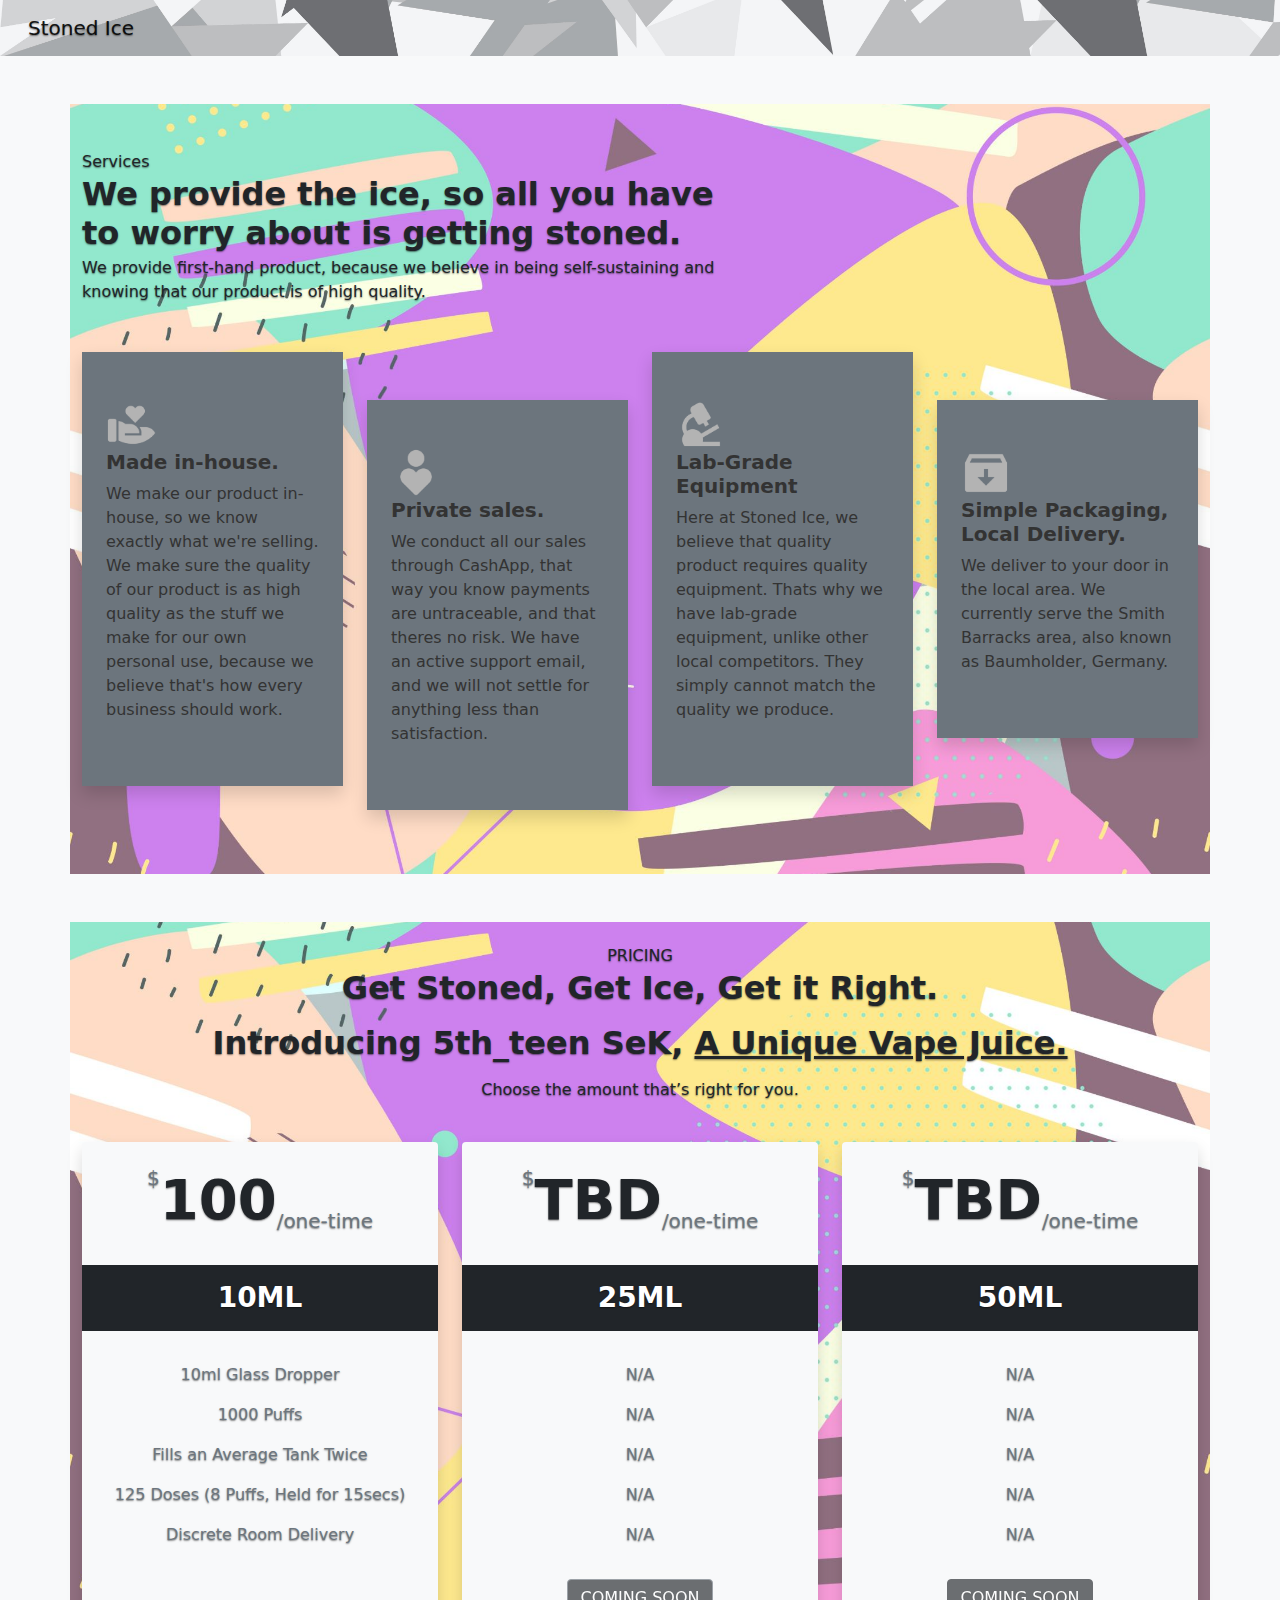
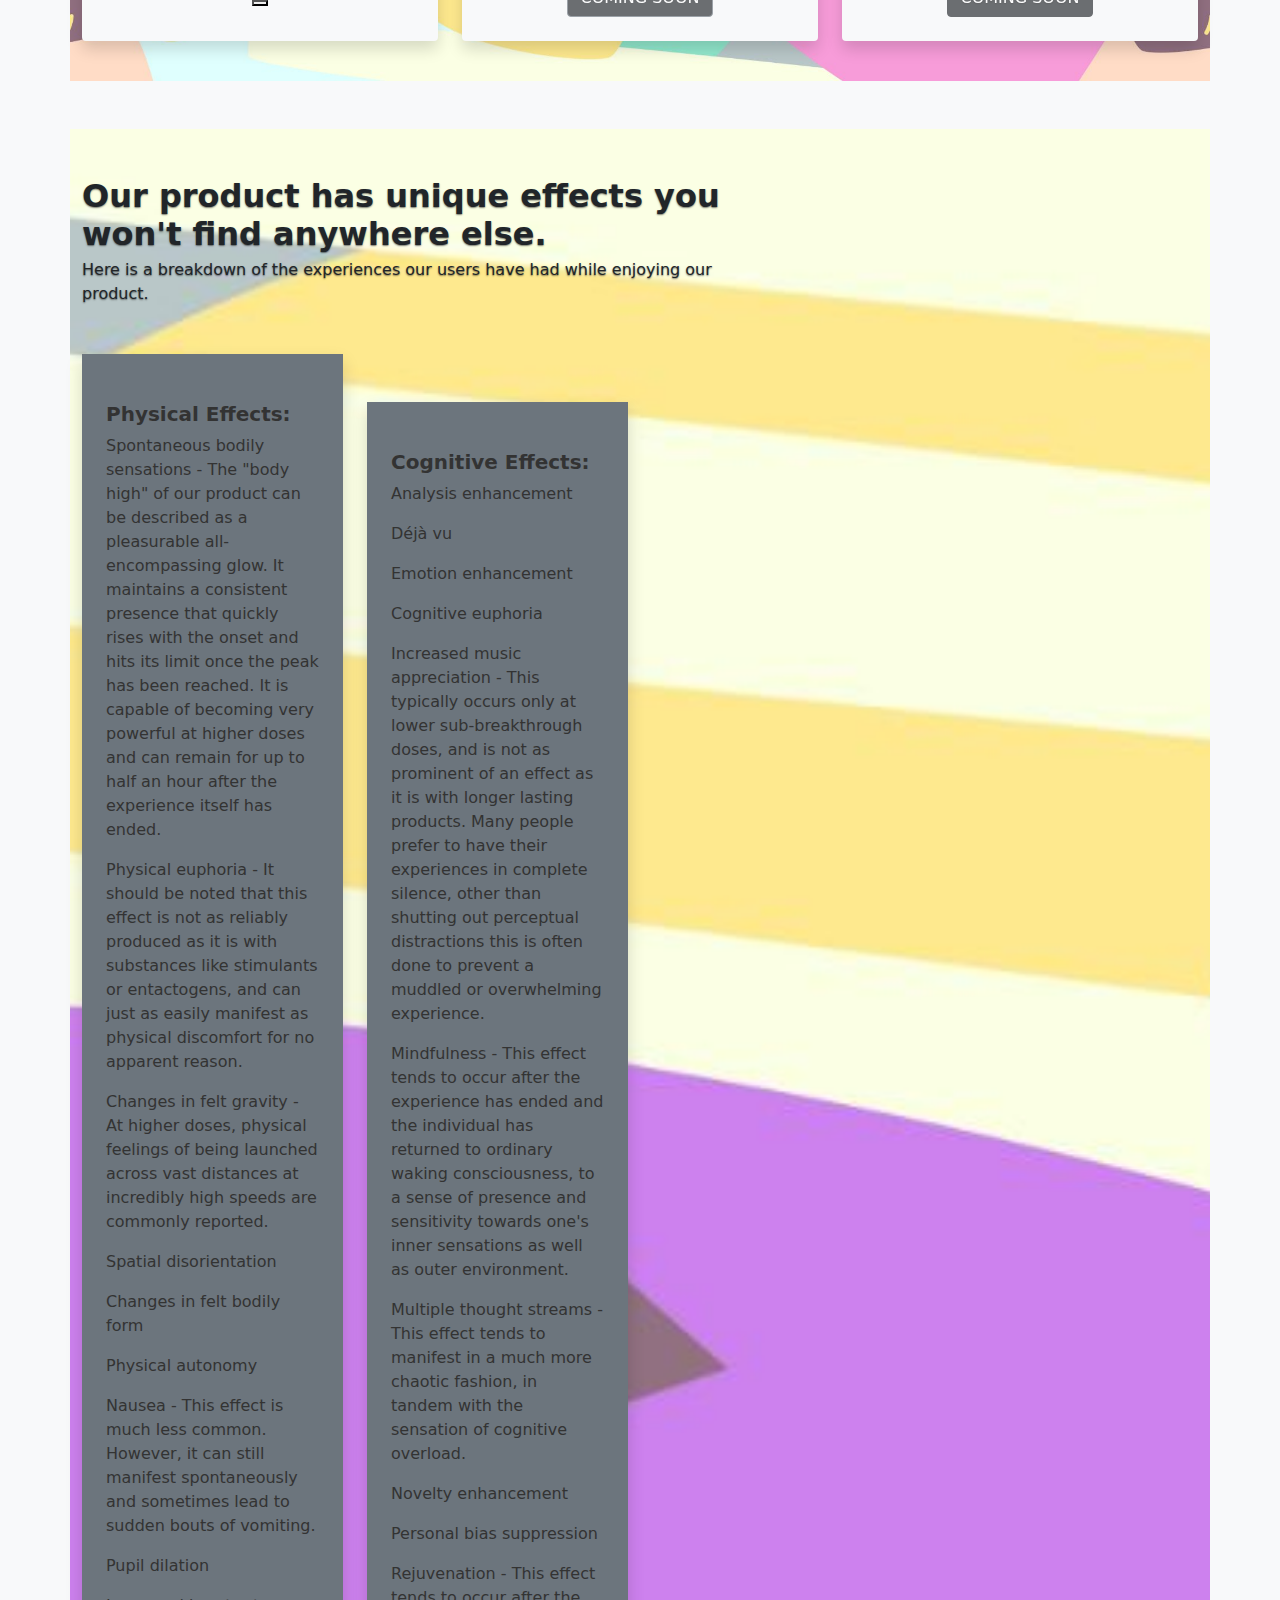
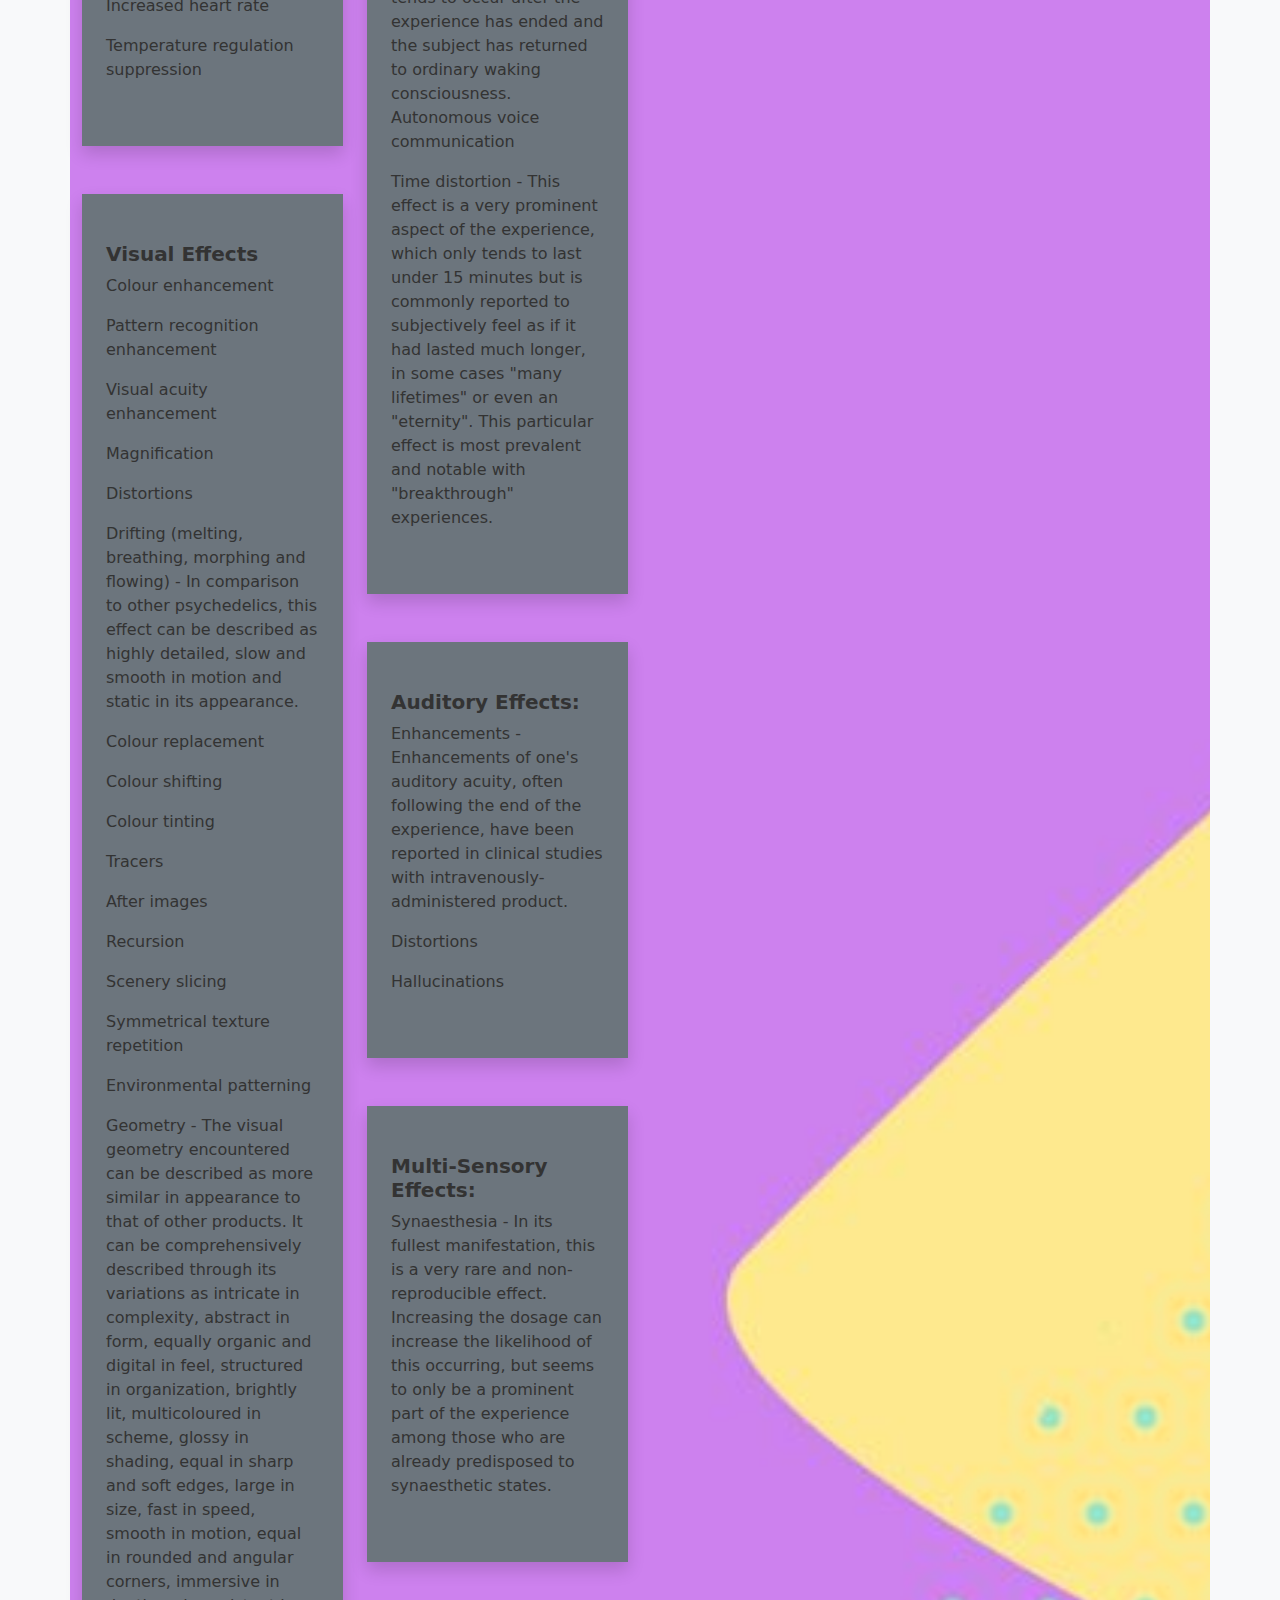
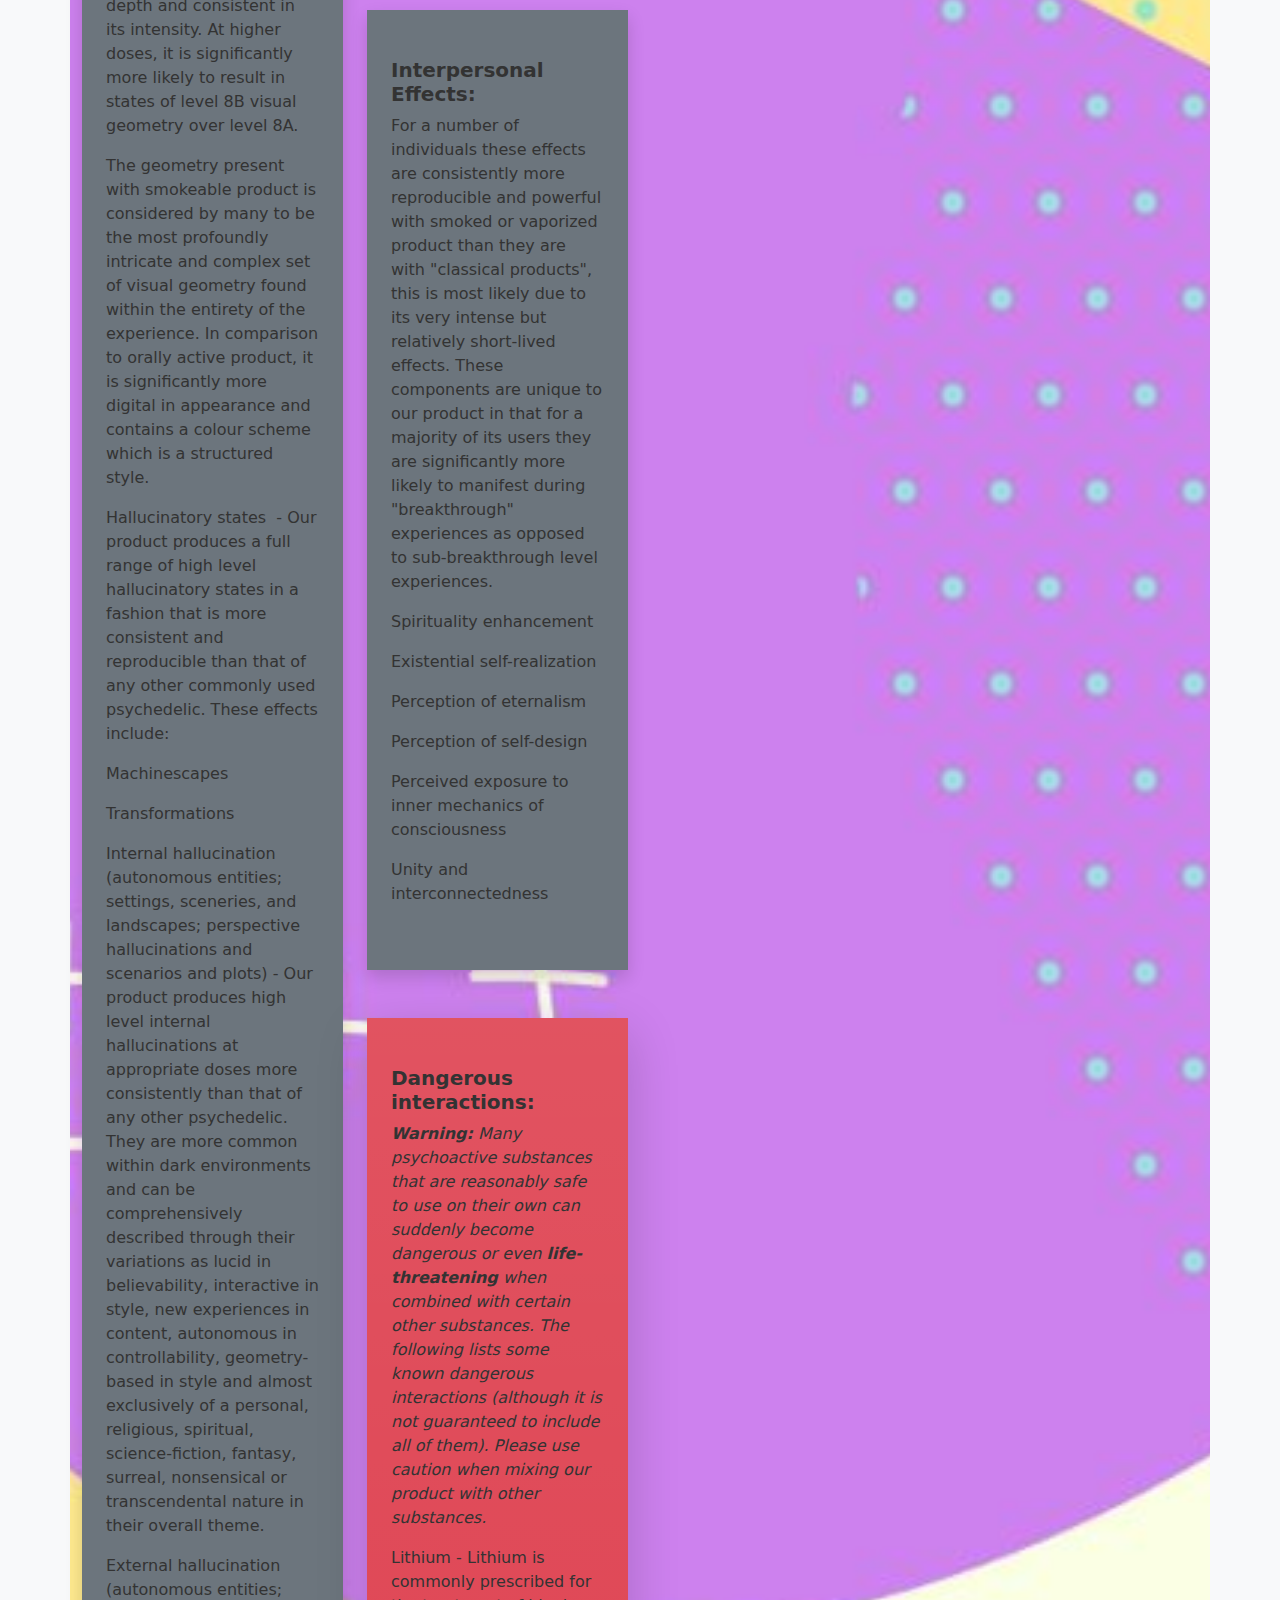
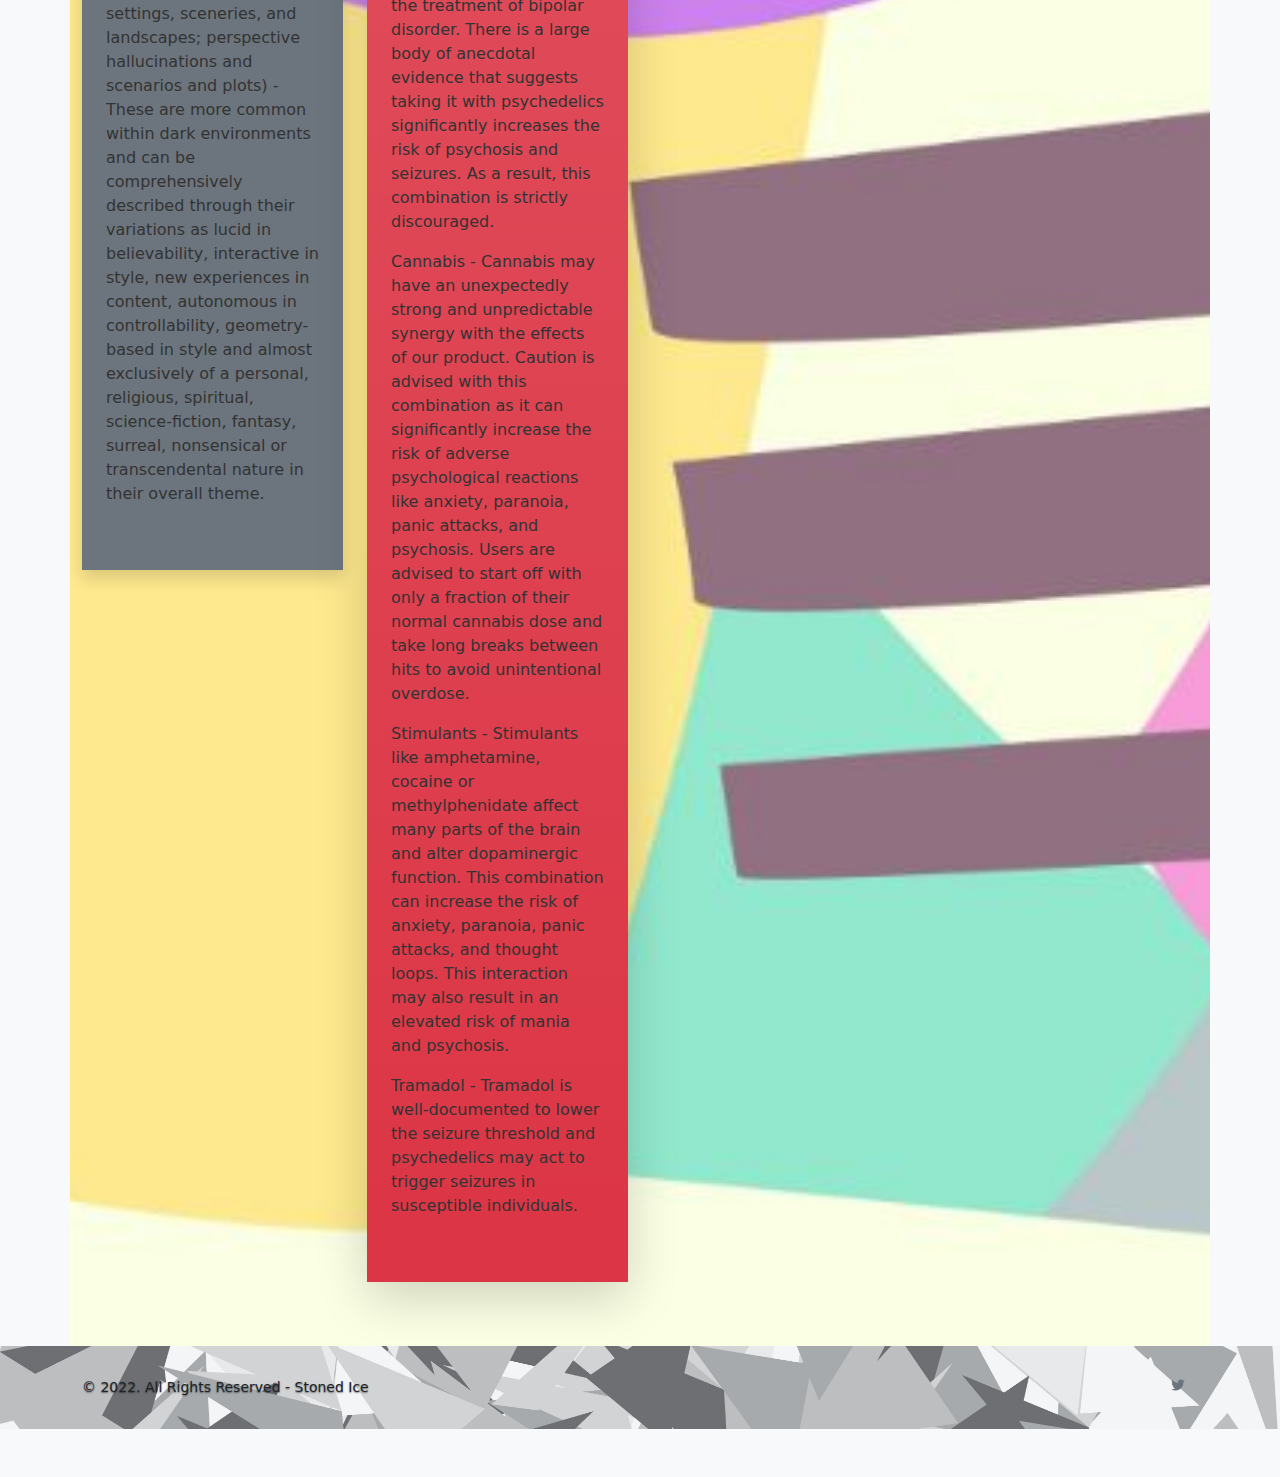
==== commit 472c7a31: "Updated page." ====
--- a/index.html
+++ b/index.html
@@ -1,20 +1,18 @@
-<!DOCTYPE html><html lang="en"><head><meta charset="utf-8"><meta name="viewport" content="width=device-width, initial-scale=1.0, shrink-to-fit=no"><title>Blank Template for Bootstrap</title><link rel="stylesheet" href="assets/bootstrap/css/bootstrap.min.css?h=566358a8f4ebc9fe161fa82f3d30fe72"><link rel="stylesheet" href="assets/css/styles.min.css?h=ca9b079f937ef394d8ddfbfdf8fd0674"></head><body><div class="container">
+<!DOCTYPE html><html lang="en"><head><meta charset="utf-8"><meta name="viewport" content="width=device-width, initial-scale=1.0, shrink-to-fit=no"><title>Blank Template for Bootstrap</title><link rel="stylesheet" href="assets/bootstrap/css/bootstrap.min.css?h=9a3e2f42ce5415d251e72807f81fb4e4"><link rel="stylesheet" href="assets/css/styles.min.css?h=ca9b079f937ef394d8ddfbfdf8fd0674"></head><body><div class="container">
 </div>
         <!-- Bootstrap core JavaScript
     ================================================== -->
         <!-- Placed at the end of the document so the pages load faster -->
-        <nav class="background-center-bottom background-cover bg-white navbar navbar-expand-lg navbar-light" style="background-image:url('assets/img/bg2.jpg?h=86ab51fdf0c2e2849c900a30776de4d6');">
+        <nav class="background-center-bottom background-cover bg-white navbar navbar-expand-lg navbar-light" style="background-image:url('assets/img/bg2.jpg?h=d7cf89d3c221f8b9522342aecbf1d8bb');">
             <div class="container-fluid"><a class="navbar-brand" href="#">Stoned Ice</a>
                 <div class="collapse navbar-collapse " id="navbarNavDropdown-1"> 
-                    <ul class="ms-auto navbar-nav"> 
-                        <li class="nav-item">                              
-</li>                         
-                    </ul>                     
+                    <ul class="ms-auto navbar-nav">                          
+</ul>                     
                 </div>
             </div>             
         </nav>
         <section class="bg-light pb-5 pt-5"> 
-            <div class="background-center-center background-cover container opacity-100 pb-5 pt-5" style="background-image:url('assets/img/bg1.jpg?h=841dd14b7de32bbc37934e8b87247dbb');"> 
+            <div class="background-center-center background-cover container opacity-100 pb-5 pt-5" style="background-image:url('assets/img/bg1.jpg?h=a6d15ce83791b49ae9237d33dfb2c5a4');"> 
                 <div class="align-items-center mb-3 row"> 
                     <div class="col-lg-7"> 
                         <h2 class="h6 mb-1">Services</h2> 
@@ -27,28 +25,28 @@
                 <div class="row"> 
                     <div class="col-sm-6 col-xl-3 pb-3 pt-3"> 
                         <div class="btn-secondary pb-5 ps-4 pe-4 pt-5 shadow">
-                            <img src="assets/img/hand.png?h=09ee32fffc180b3483303f4abf37743c" height="50" width="50"> 
+                            <img src="assets/img/hand.png?h=4ca2302894213b4db22c1193844b9210" height="50" width="50"> 
                             <h4 class="fw-bold h5">Made in-house.</h4> 
                             <p>We make our product in-house, so we know exactly what we're selling. We make sure the quality of our product is as high quality as the stuff we make for our own personal use, because we believe that's how every business should work.</p> 
                         </div>
                     </div>                     
                     <div class="col-sm-6 col-xl-3 pb-3 pt-3"> 
                         <div class="btn-secondary mb-sm-n5 mt-sm-5 pb-5 ps-4 pe-4 pt-5 shadow">
-                            <img src="assets/img/person.png?h=efb1445fb7e2f8de23142e3ebca9e7db" width="50" height="50"> 
+                            <img src="assets/img/person.png?h=700ecf4076132958368b19953aebc378" width="50" height="50"> 
                             <h4 class="fw-bold h5">Private sales.</h4> 
                             <p>We conduct all our sales through CashApp, that way you know payments are untraceable, and that theres no risk. We have an active support email, and we will not settle for anything less than satisfaction.</p> 
                         </div>                         
                     </div>                     
                     <div class="col-sm-6 col-xl-3 pb-3 pt-3"> 
                         <div class="btn-secondary pb-5 ps-4 pe-4 pt-5 shadow">
-                            <img src="assets/img/lab.png?h=fb6d5a99b9840c1e2d6e8240cc5cb57a" width="50" height="50"> 
+                            <img src="assets/img/lab.png?h=52379f8f0e7053a20fe7715d6ba56b68" width="50" height="50"> 
                             <h4 class="fw-bold h5">Lab-Grade Equipment</h4> 
                             <p>Here at Stoned Ice, we believe that quality product requires quality equipment. Thats why we have lab-grade equipment, unlike other local competitors. They simply cannot match the quality we produce.</p> 
                         </div>                         
                     </div>                     
                     <div class="col-sm-6 col-xl-3 pb-3 pt-3"> 
                         <div class="btn-secondary mt-sm-5 pb-5 ps-4 pe-4 pt-5 shadow">
-                            <img src="assets/img/box.png?h=5bf9c587c3bcaaf914fa3b5778ea3252" width="50" height="50"> 
+                            <img src="assets/img/box.png?h=e84558611b1b30b2969997403a14566f" width="50" height="50"> 
                             <h4 class="fw-bold h5">Simple Packaging, Local Delivery.</h4> 
                             <p>We deliver to your door in the local area. We currently serve the Smith Barracks area, also known as Baumholder, Germany.</p> 
                         </div>                         
@@ -56,7 +54,7 @@
                 </div>                 
             </div>             
             <section class="pb-5 pt-5 text-center"> 
-                <div class="background-center-bottom background-cover container pb-4 pt-4" style="background-image:url('assets/img/bg1.jpg?h=841dd14b7de32bbc37934e8b87247dbb');"> 
+                <div class="background-center-bottom background-cover container pb-4 pt-4" style="background-image:url('assets/img/bg1.jpg?h=a6d15ce83791b49ae9237d33dfb2c5a4');"> 
                     <h2 class="h6 mb-1 text-uppercase">Pricing</h2> 
                     <h3 class="fw-bold h2 mb-3">Get Stoned, Get Ice, Get it Right.</h3>
                     <h3 class="fw-bold h2 mb-3">Introducing 5th_teen SeK, <u>A Unique Vape Juice.</u></h3>
@@ -114,11 +112,160 @@
                     </div>                     
                 </div>                 
             </section>
-            <footer class="background-center-center background-cover bg-light pb-3 pt-3 small text-secondary" style="background-image:url('assets/img/bg2.jpg?h=86ab51fdf0c2e2849c900a30776de4d6');">
+            <div class="background-center-center background-cover container opacity-100 pb-5 pt-5" style="background-image:url('assets/img/bg1.jpg?h=a6d15ce83791b49ae9237d33dfb2c5a4');"> 
+                <div class="align-items-center mb-3 row"> 
+                    <div class="col-lg-7">                          
+                        <h3 class="fw-bold h2 mb-1">Our product has unique effects you won't find anywhere else.</h3>
+                        <p class="fw-light">Here is a breakdown of the experiences our users have had while enjoying our product.</p> 
+                    </div>                     
+                    <div class="col-lg-auto ms-auto"> 
+</div>                     
+                </div>                 
+                <div class="row"> 
+                    <div class="col-sm-6 col-xl-3 pb-3 pt-3"> 
+                        <div class="btn-secondary pb-5 ps-4 pe-4 pt-5 shadow"> 
+                            <h4 class="fw-bold h5">Physical Effects:</h4> 
+                            <p>Spontaneous bodily sensations - The "body high" of our product can be described as a pleasurable all-encompassing glow. It maintains a consistent presence that quickly rises with the onset and hits its limit once the peak has been reached. It is capable of becoming very powerful at higher doses and can remain for up to half an hour after the experience itself has ended.</p>
+                            <p>Physical euphoria - It should be noted that this effect is not as reliably produced as it is with substances like stimulants or entactogens, and can just as easily manifest as physical discomfort for no apparent reason.</p>
+                            <p>Changes in felt gravity - At higher doses, physical feelings of being launched across vast distances at incredibly high speeds are commonly reported.</p>
+                            <p>Spatial disorientation</p>
+                            <p>Changes in felt bodily form</p>
+                            <p>Physical autonomy</p>
+                            <p>Nausea - This effect is much less common. However, it can still manifest spontaneously and sometimes lead to sudden bouts of vomiting.</p>
+                            <p>Pupil dilation</p>
+                            <p>Increased heart rate</p>
+                            <p>Temperature regulation suppression</p> 
+                        </div>
+                        <div class="btn-secondary mt-sm-5 pb-5 ps-4 pe-4 pt-5 shadow"> 
+                            <h4 class="fw-bold h5">Visual Effects</h4> 
+                            <p>Colour enhancement
+</p>
+                            <p>Pattern recognition enhancement
+</p>
+                            <p>Visual acuity enhancement
+</p>
+                            <p>Magnification
+</p>
+                            <p>Distortions
+</p>
+                            <p>Drifting (melting, breathing, morphing and flowing) - In comparison to other psychedelics, this effect can be described as highly detailed, slow and smooth in motion and static in its appearance.
+</p>
+                            <p>Colour replacement
+</p>
+                            <p>Colour shifting
+</p>
+                            <p>Colour tinting
+</p>
+                            <p>Tracers
+</p>
+                            <p>After images
+</p>
+                            <p>Recursion
+</p>
+                            <p>Scenery slicing
+</p>
+                            <p>Symmetrical texture repetition
+</p>
+                            <p>Environmental patterning
+</p>
+                            <p>Geometry - The visual geometry encountered can be described as more similar in appearance to that of other products. It can be comprehensively described through its variations as intricate in complexity, abstract in form, equally organic and digital in feel, structured in organization, brightly lit, multicoloured in scheme, glossy in shading, equal in sharp and soft edges, large in size, fast in speed, smooth in motion, equal in rounded and angular corners, immersive in depth and consistent in its intensity. At higher doses, it is significantly more likely to result in states of level 8B visual geometry over level 8A.
+</p>
+                            <p>The geometry present with smokeable product is considered by many to be the most profoundly intricate and complex set of visual geometry found within the entirety of the experience. In comparison to orally active product, it is significantly more digital in appearance and contains a colour scheme which is a structured style.</p>
+                            <p>Hallucinatory states&nbsp; - Our product produces a full range of high level hallucinatory states in a fashion that is more consistent and reproducible than that of any other commonly used psychedelic. These effects include:
+</p>
+                            <p>Machinescapes
+</p>
+                            <p>Transformations
+</p>
+                            <p>Internal hallucination (autonomous entities; settings, sceneries, and landscapes; perspective hallucinations and scenarios and plots) - Our product produces high level internal hallucinations at appropriate doses more consistently than that of any other psychedelic. They are more common within dark environments and can be comprehensively described through their variations as lucid in believability, interactive in style, new experiences in content, autonomous in controllability, geometry-based in style and almost exclusively of a personal, religious, spiritual, science-fiction, fantasy, surreal, nonsensical or transcendental nature in their overall theme.
+</p>
+                            <p>
+External hallucination (autonomous entities; settings, sceneries, and landscapes; perspective hallucinations and scenarios and plots) - These are more common within dark environments and can be comprehensively described through their variations as lucid in believability, interactive in style, new experiences in content, autonomous in controllability, geometry-based in style and almost exclusively of a personal, religious, spiritual, science-fiction, fantasy, surreal, nonsensical or transcendental nature in their overall theme.</p> 
+                        </div>
+                    </div>                     
+                    <div class="col-sm-6 col-xl-3 pb-3 pt-3"> 
+                        <div class="btn-secondary mb-sm-n5 mt-sm-5 pb-5 ps-4 pe-4 pt-5 shadow"> 
+                            <h4 class="fw-bold h5">Cognitive Effects:</h4> 
+                            <p>Analysis enhancement
+</p>
+                            <p>Déjà vu
+</p>
+                            <p>Emotion enhancement
+</p>
+                            <p>Cognitive euphoria
+</p>
+                            <p></p>
+                            <p>Increased music appreciation - This typically occurs only at lower sub-breakthrough doses, and is not as prominent of an effect as it is with longer lasting products. Many people prefer to have their experiences in complete silence, other than shutting out perceptual distractions this is often done to prevent a muddled or overwhelming experience.
+</p>
+                            <p>Mindfulness - This effect tends to occur after the experience has ended and the individual has returned to ordinary waking consciousness, to a sense of presence and sensitivity towards one's inner sensations as well as outer environment.
+</p>
+                            <p>Multiple thought streams - This effect tends to manifest in a much more chaotic fashion, in tandem with the sensation of cognitive overload.
+</p>
+                            <p>Novelty enhancement
+</p>
+                            <p>Personal bias suppression
+</p>
+                            <p>Rejuvenation - This effect tends to occur after the experience has ended and the subject has returned to ordinary waking consciousness.
+
+Autonomous voice communication
+</p>
+                            <p>
+Time distortion - This effect is a very prominent aspect of the experience, which only tends to last under 15 minutes but is commonly reported to subjectively feel as if it had lasted much longer, in some cases "many lifetimes" or even an "eternity". This particular effect is most prevalent and notable with "breakthrough" experiences.</p> 
+                        </div>                         
+                        <div class="btn-secondary mt-sm-5 pb-5 ps-4 pe-4 pt-5 shadow"> 
+                            <h4 class="fw-bold h5">Auditory Effects:</h4> 
+                            <p>Enhancements - Enhancements of one's auditory acuity, often following the end of the experience, have been reported in clinical studies with intravenously-administered product.
+</p>
+                            <p>Distortions
+</p>
+                            <p>
+Hallucinations</p> 
+                        </div>
+                        <div class="btn-secondary mt-sm-5 pb-5 ps-4 pe-4 pt-5 shadow"> 
+                            <h4 class="fw-bold h5">Multi-Sensory Effects:</h4> 
+                            <p>Synaesthesia - In its fullest manifestation, this is a very rare and non-reproducible effect. Increasing the dosage can increase the likelihood of this occurring, but seems to only be a prominent part of the experience among those who are already predisposed to synaesthetic states.</p> 
+                        </div>
+                        <div class="btn-secondary mt-sm-5 pb-5 ps-4 pe-4 pt-5 shadow"> 
+                            <h4 class="fw-bold h5">Interpersonal Effects:</h4> 
+                            <p>For a number of individuals these effects are consistently more reproducible and powerful with smoked or vaporized product than they are with "classical products", this is most likely due to its very intense but relatively short-lived effects. These components are unique to our product in that for a majority of its users they are significantly more likely to manifest during "breakthrough" experiences as opposed to sub-breakthrough level experiences.
+</p>
+                            <p>Spirituality enhancement
+</p>
+                            <p>Existential self-realization
+</p>
+                            <p>Perception of eternalism
+</p>
+                            <p>Perception of self-design
+</p>
+                            <p>Perceived exposure to inner mechanics of consciousness
+</p>
+                            <p>
+Unity and interconnectedness</p> 
+                        </div>
+                        <div class="bg-danger bg-gradient btn-secondary mt-sm-5 pb-5 pe-4 ps-4 pt-5 shadow-lg"> 
+                            <h4 class="fw-bold h5">Dangerous interactions:</h4> 
+                            <p><i><b>Warning:</b> Many psychoactive substances that are reasonably safe to use on their own can suddenly become dangerous or even <b>life-threatening</b> when combined with certain other substances. The following lists some known dangerous interactions (although it is not guaranteed to include all of them). Please use caution when mixing our product with other substances.</i></p>
+                            <p>Lithium - Lithium is commonly prescribed for the treatment of bipolar disorder. There is a large body of anecdotal evidence that suggests taking it with psychedelics significantly increases the risk of psychosis and seizures. As a result, this combination is strictly discouraged.
+</p>
+                            <p>Cannabis - Cannabis may have an unexpectedly strong and unpredictable synergy with the effects of our product. Caution is advised with this combination as it can significantly increase the risk of adverse psychological reactions like anxiety, paranoia, panic attacks, and psychosis. Users are advised to start off with only a fraction of their normal cannabis dose and take long breaks between hits to avoid unintentional overdose.
+</p>
+                            <p>Stimulants - Stimulants like amphetamine, cocaine or methylphenidate affect many parts of the brain and alter dopaminergic function. This combination can increase the risk of anxiety, paranoia, panic attacks, and thought loops. This interaction may also result in an elevated risk of mania and psychosis.
+</p>
+                            <p>
+Tramadol - Tramadol is well-documented to lower the seizure threshold and psychedelics may act to trigger seizures in susceptible individuals.</p> 
+                        </div>
+                    </div>                                          
+                    <div class="col-sm-6 col-xl-3 pb-3 pt-3">                          
+</div>
+                    <div class="col-sm-6 col-xl-3 pb-3 pt-3">                          
+</div>                     
+                </div>                 
+            </div>
+            <footer class="background-center-center background-cover bg-light pb-3 pt-3 small text-secondary" style="background-image:url('assets/img/bg2.jpg?h=d7cf89d3c221f8b9522342aecbf1d8bb');">
                 <div class="container">
                     <div class="align-items-center row">
                         <div class="col-md pb-2 pt-2">
-                            <p class="mb-0 text-body">© 2002 - 2020. All Rights Reserved - Stoned Ice</p>
+                            <p class="mb-0 text-body">© 2022. All Rights Reserved - Stoned Ice</p>
                         </div>
                         <div class="col-md-auto pb-2 pt-2">
                             <div class="d-inline-flex flex-wrap"> <a href="#" class="p-1 text-secondary" aria-label="facebook"> </a> <a href="https://twitter.com/st0n3d1ce" class="p-1 text-secondary" aria-label="twitter"> <svg viewBox="0 0 24 24" fill="currentColor" width="16" height="16"> 
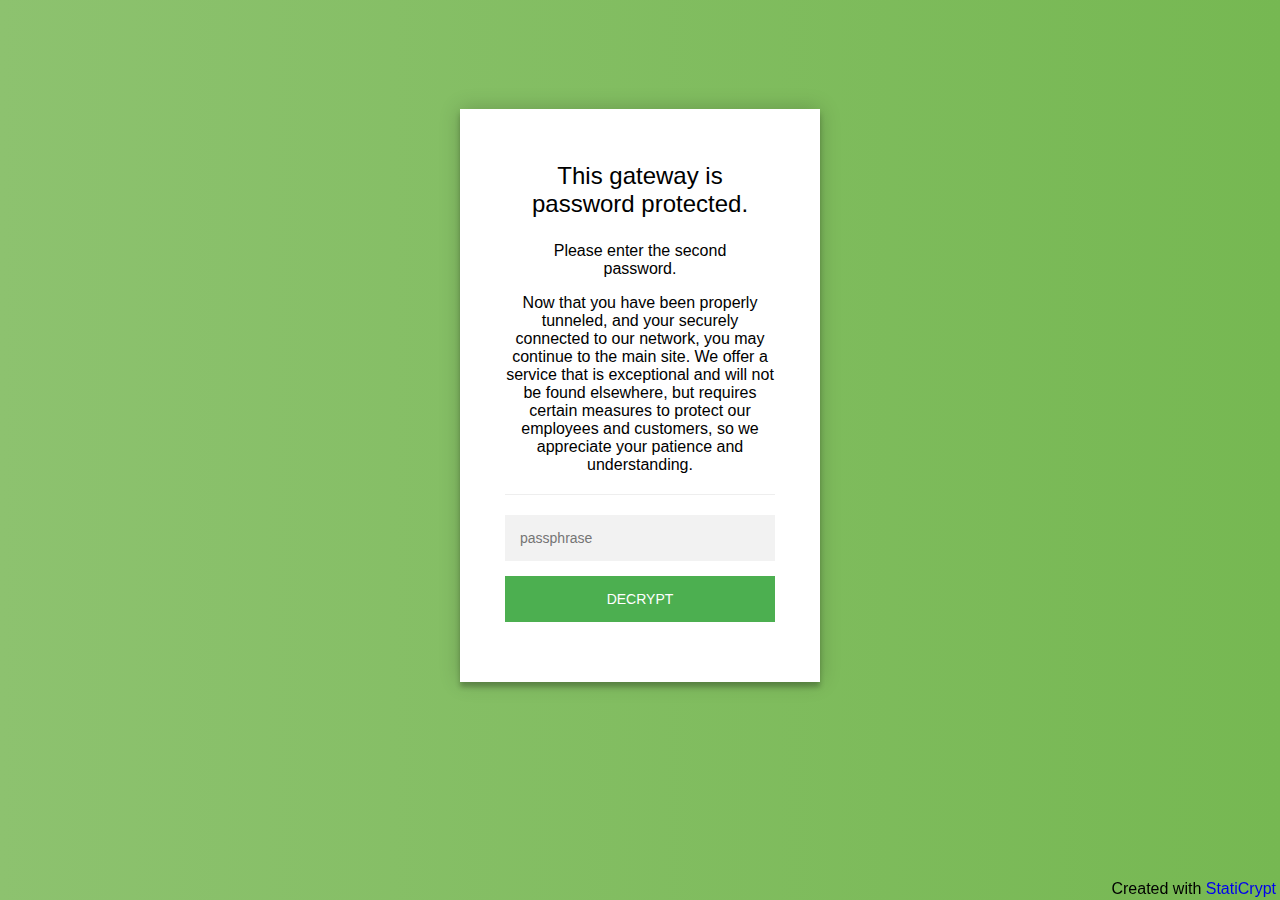
==== commit 0dd94093: "Encrypted. Final commit until further notice." ====
--- a/index.html
+++ b/index.html
@@ -1,284 +1,6189 @@
-<!DOCTYPE html><html lang="en"><head><meta charset="utf-8"><meta name="viewport" content="width=device-width, initial-scale=1.0, shrink-to-fit=no"><title>Blank Template for Bootstrap</title><link rel="stylesheet" href="assets/bootstrap/css/bootstrap.min.css?h=9a3e2f42ce5415d251e72807f81fb4e4"><link rel="stylesheet" href="assets/css/styles.min.css?h=ca9b079f937ef394d8ddfbfdf8fd0674"></head><body><div class="container">
+<!doctype html>
+<html class="staticrypt-html">
+<head>
+    <meta charset="utf-8">
+    <title>This gateway is password protected.</title>
+    <meta name="viewport" content="width=device-width, initial-scale=1">
+
+    <!-- do not cache this page -->
+    <meta http-equiv="cache-control" content="max-age=0"/>
+    <meta http-equiv="cache-control" content="no-cache"/>
+    <meta http-equiv="expires" content="0"/>
+    <meta http-equiv="expires" content="Tue, 01 Jan 1980 1:00:00 GMT"/>
+    <meta http-equiv="pragma" content="no-cache"/>
+
+    <style>
+        .staticrypt-hr {
+            margin-top: 20px;
+            margin-bottom: 20px;
+            border: 0;
+            border-top: 1px solid #eee;
+        }
+
+        .staticrypt-page {
+            width: 360px;
+            padding: 8% 0 0;
+            margin: auto;
+            box-sizing: border-box;
+        }
+
+        .staticrypt-form {
+            position: relative;
+            z-index: 1;
+            background: #FFFFFF;
+            max-width: 360px;
+            margin: 0 auto 100px;
+            padding: 45px;
+            text-align: center;
+            box-shadow: 0 0 20px 0 rgba(0, 0, 0, 0.2), 0 5px 5px 0 rgba(0, 0, 0, 0.24);
+        }
+
+        .staticrypt-form input {
+            outline: 0;
+            background: #f2f2f2;
+            width: 100%;
+            border: 0;
+            margin: 0 0 15px;
+            padding: 15px;
+            box-sizing: border-box;
+            font-size: 14px;
+        }
+
+        .staticrypt-form .staticrypt-decrypt-button {
+            text-transform: uppercase;
+            outline: 0;
+            background: #4CAF50;
+            width: 100%;
+            border: 0;
+            padding: 15px;
+            color: #FFFFFF;
+            font-size: 14px;
+            cursor: pointer;
+        }
+
+        .staticrypt-form .staticrypt-decrypt-button:hover, .staticrypt-form .staticrypt-decrypt-button:active, .staticrypt-form .staticrypt-decrypt-button:focus {
+            background: #43A047;
+        }
+
+        .staticrypt-html {
+            height: 100%;
+        }
+
+        .staticrypt-body {
+            margin-bottom: 1em;
+            background: #76b852; /* fallback for old browsers */
+            background: -webkit-linear-gradient(right, #76b852, #8DC26F);
+            background: -moz-linear-gradient(right, #76b852, #8DC26F);
+            background: -o-linear-gradient(right, #76b852, #8DC26F);
+            background: linear-gradient(to left, #76b852, #8DC26F);
+            font-family: "Arial", sans-serif;
+            -webkit-font-smoothing: antialiased;
+            -moz-osx-font-smoothing: grayscale;
+        }
+
+        .staticrypt-instructions {
+            margin-top: -1em;
+            margin-bottom: 1em;
+        }
+
+        .staticrypt-title {
+            font-size: 1.5em;
+        }
+
+        .staticrypt-footer {
+            position: fixed;
+            height: 20px;
+            font-size: 16px;
+            padding: 2px;
+            bottom: 0;
+            left: 0;
+            right: 0;
+            margin-bottom: 0;
+        }
+
+        .staticrypt-footer p {
+            margin: 2px;
+            text-align: center;
+            float: right;
+        }
+
+        .staticrypt-footer a {
+            text-decoration: none;
+        }
+    </style>
+</head>
+
+<body class="staticrypt-body">
+<div class="staticrypt-page">
+    <div class="staticrypt-form">
+        <div class="staticrypt-instructions">
+            <p class="staticrypt-title">This gateway is password protected.</p>
+            <p><blockquote>
+<p>Please enter the second password.</p>
+</blockquote>
+
+<p>Now that you have been properly tunneled, and your securely connected to our network, you may continue to the main site. We offer a service that is exceptional and will not be found elsewhere, but requires certain measures to protect our employees and customers, so we appreciate your patience and understanding.</p>
+</p>
+        </div>
+
+        <hr class="staticrypt-hr">
+
+        <form id="staticrypt-form" action="#" method="post">
+            <input id="staticrypt-password"
+                   type="password"
+                   name="password"
+                   placeholder="passphrase"
+                   autofocus/>
+
+            <input type="submit" class="staticrypt-decrypt-button" value="DECRYPT"/>
+        </form>
+    </div>
+
 </div>
-        <!-- Bootstrap core JavaScript
-    ================================================== -->
-        <!-- Placed at the end of the document so the pages load faster -->
-        <nav class="background-center-bottom background-cover bg-white navbar navbar-expand-lg navbar-light" style="background-image:url('assets/img/bg2.jpg?h=d7cf89d3c221f8b9522342aecbf1d8bb');">
-            <div class="container-fluid"><a class="navbar-brand" href="#">Stoned Ice</a>
-                <div class="collapse navbar-collapse " id="navbarNavDropdown-1"> 
-                    <ul class="ms-auto navbar-nav">                          
-</ul>                     
-                </div>
-            </div>             
-        </nav>
-        <section class="bg-light pb-5 pt-5"> 
-            <div class="background-center-center background-cover container opacity-100 pb-5 pt-5" style="background-image:url('assets/img/bg1.jpg?h=a6d15ce83791b49ae9237d33dfb2c5a4');"> 
-                <div class="align-items-center mb-3 row"> 
-                    <div class="col-lg-7"> 
-                        <h2 class="h6 mb-1">Services</h2> 
-                        <h3 class="fw-bold h2 mb-1">We provide the ice, so all you have to worry about is getting stoned.</h3>
-                        <p class="fw-light">We provide first-hand product, because we believe in being self-sustaining and knowing that our product is of high quality.</p> 
-                    </div>                     
-                    <div class="col-lg-auto ms-auto"> 
-</div>                     
-                </div>                 
-                <div class="row"> 
-                    <div class="col-sm-6 col-xl-3 pb-3 pt-3"> 
-                        <div class="btn-secondary pb-5 ps-4 pe-4 pt-5 shadow">
-                            <img src="assets/img/hand.png?h=4ca2302894213b4db22c1193844b9210" height="50" width="50"> 
-                            <h4 class="fw-bold h5">Made in-house.</h4> 
-                            <p>We make our product in-house, so we know exactly what we're selling. We make sure the quality of our product is as high quality as the stuff we make for our own personal use, because we believe that's how every business should work.</p> 
-                        </div>
-                    </div>                     
-                    <div class="col-sm-6 col-xl-3 pb-3 pt-3"> 
-                        <div class="btn-secondary mb-sm-n5 mt-sm-5 pb-5 ps-4 pe-4 pt-5 shadow">
-                            <img src="assets/img/person.png?h=700ecf4076132958368b19953aebc378" width="50" height="50"> 
-                            <h4 class="fw-bold h5">Private sales.</h4> 
-                            <p>We conduct all our sales through CashApp, that way you know payments are untraceable, and that theres no risk. We have an active support email, and we will not settle for anything less than satisfaction.</p> 
-                        </div>                         
-                    </div>                     
-                    <div class="col-sm-6 col-xl-3 pb-3 pt-3"> 
-                        <div class="btn-secondary pb-5 ps-4 pe-4 pt-5 shadow">
-                            <img src="assets/img/lab.png?h=52379f8f0e7053a20fe7715d6ba56b68" width="50" height="50"> 
-                            <h4 class="fw-bold h5">Lab-Grade Equipment</h4> 
-                            <p>Here at Stoned Ice, we believe that quality product requires quality equipment. Thats why we have lab-grade equipment, unlike other local competitors. They simply cannot match the quality we produce.</p> 
-                        </div>                         
-                    </div>                     
-                    <div class="col-sm-6 col-xl-3 pb-3 pt-3"> 
-                        <div class="btn-secondary mt-sm-5 pb-5 ps-4 pe-4 pt-5 shadow">
-                            <img src="assets/img/box.png?h=e84558611b1b30b2969997403a14566f" width="50" height="50"> 
-                            <h4 class="fw-bold h5">Simple Packaging, Local Delivery.</h4> 
-                            <p>We deliver to your door in the local area. We currently serve the Smith Barracks area, also known as Baumholder, Germany.</p> 
-                        </div>                         
-                    </div>                     
-                </div>                 
-            </div>             
-            <section class="pb-5 pt-5 text-center"> 
-                <div class="background-center-bottom background-cover container pb-4 pt-4" style="background-image:url('assets/img/bg1.jpg?h=a6d15ce83791b49ae9237d33dfb2c5a4');"> 
-                    <h2 class="h6 mb-1 text-uppercase">Pricing</h2> 
-                    <h3 class="fw-bold h2 mb-3">Get Stoned, Get Ice, Get it Right.</h3>
-                    <h3 class="fw-bold h2 mb-3">Introducing 5th_teen SeK, <u>A Unique Vape Juice.</u></h3>
-                    <p class="fw-light mb-4">Choose the amount that’s right for you.</p> 
-                    <div class="align-items-center justify-content-center row"> 
-                        <div class="col-lg-4 col-md-6 py-3"> 
-                            <div class="bg-light rounded shadow text-secondary"> 
-                                <div class="align-items-center d-flex fw-light h5 justify-content-center pb-4 ps-3 pe-3 pt-4"> <span class="align-self-start currency">$</span> <span class="display-4 fw-bold text-dark">100</span> <span class="align-self-end term">/one-time</span> 
-                                </div>                                 
-                                <h4 class="bg-dark fw-bold h3 mb-0 pb-3 pe-2 ps-2 pt-3 text-uppercase text-white">10ml</h4> 
-                                <div class="pb-4 ps-3 pe-3 pt-4"> 
-                                    <ul class="list-unstyled mb-4"> 
-                                        <li class="pb-2 pt-2">10ml Glass Dropper</li>                                         
-                                        <li class="pb-2 pt-2">1000 Puffs</li>                                         
-                                        <li class="pb-2 pt-2">Fills an Average Tank Twice</li>                                         
-                                        <li class="pb-2 pt-2">125 Doses (8 Puffs, Held for 15secs)</li>                                         
-                                        <li class="pb-2 pt-2">Discrete Room Delivery</li>                                         
-                                    </ul>                                     <a href="#" class="btn"><button class="poof" id="poof" onclick="request()"> </button></a>
-                                    <div id="checkoutFrame" class="checkoutFrame"></div>
-                                </div>                                 
-                            </div>                             
-                        </div>                         
-                        <div class="col-lg-4 col-md-6 py-3"> 
-                            <div class="bg-light rounded shadow text-secondary"> 
-                                <div class="align-items-center d-flex fw-light h5 justify-content-center pb-4 ps-3 pe-3 pt-4"> <span class="align-self-start currency">$</span> <span class="display-4 fw-bold text-dark">TBD</span> <span class="align-self-end term">/one-time</span> 
-                                </div>                                 
-                                <h4 class="bg-dark fw-bold h3 mb-0 pb-3 pe-2 ps-2 pt-3 text-uppercase text-white">25ml</h4> 
-                                <div class="pb-4 ps-3 pe-3 pt-4"> 
-                                    <ul class="list-unstyled mb-4"> 
-                                        <li class="pb-2 pt-2">N/A</li>                                         
-                                        <li class="pb-2 pt-2">N/A</li>                                         
-                                        <li class="pb-2 pt-2">N/A</li>                                         
-                                        <li class="pb-2 pt-2">N/A</li>                                         
-                                        <li class="pb-2 pt-2">N/A</li>                                         
-                                    </ul>                                     <a href="#" class="bg-dark btn btn-secondary disabled">COMING SOON</a> 
-                                </div>                                 
-                            </div>                             
-                        </div>                         
-                        <div class="col-lg-4 col-md-6 py-3"> 
-                            <div class="bg-light rounded shadow text-secondary"> 
-                                <div class="align-items-center d-flex fw-light h5 justify-content-center pb-4 ps-3 pe-3 pt-4"> <span class="align-self-start currency">$</span> <span class="display-4 fw-bold text-dark">TBD</span> <span class="align-self-end term">/one-time</span> 
-                                </div>                                 
-                                <h4 class="bg-dark fw-bold h3 mb-0 pb-3 pe-2 ps-2 pt-3 text-uppercase text-white">50ml</h4> 
-                                <div class="pb-4 ps-3 pe-3 pt-4"> 
-                                    <ul class="list-unstyled mb-4"> 
-                                        <li class="pb-2 pt-2">N/A</li>
-                                        <li class="pb-2 pt-2">N/A</li>
-                                        <li class="pb-2 pt-2">N/A</li>
-                                        <li class="pb-2 pt-2">N/A</li>
-                                        <li class="pb-2 pt-2">N/A</li>                                         
-                                    </ul>                                     <a href="#" class="bg-dark btn btn-dark btn-outline-dark disabled text-white">COMING SOON</a> 
-                                </div>                                 
-                            </div>                             
-                        </div>                         
-                    </div>                     
-                </div>                 
-            </section>
-            <div class="background-center-center background-cover container opacity-100 pb-5 pt-5" style="background-image:url('assets/img/bg1.jpg?h=a6d15ce83791b49ae9237d33dfb2c5a4');"> 
-                <div class="align-items-center mb-3 row"> 
-                    <div class="col-lg-7">                          
-                        <h3 class="fw-bold h2 mb-1">Our product has unique effects you won't find anywhere else.</h3>
-                        <p class="fw-light">Here is a breakdown of the experiences our users have had while enjoying our product.</p> 
-                    </div>                     
-                    <div class="col-lg-auto ms-auto"> 
-</div>                     
-                </div>                 
-                <div class="row"> 
-                    <div class="col-sm-6 col-xl-3 pb-3 pt-3"> 
-                        <div class="btn-secondary pb-5 ps-4 pe-4 pt-5 shadow"> 
-                            <h4 class="fw-bold h5">Physical Effects:</h4> 
-                            <p>Spontaneous bodily sensations - The "body high" of our product can be described as a pleasurable all-encompassing glow. It maintains a consistent presence that quickly rises with the onset and hits its limit once the peak has been reached. It is capable of becoming very powerful at higher doses and can remain for up to half an hour after the experience itself has ended.</p>
-                            <p>Physical euphoria - It should be noted that this effect is not as reliably produced as it is with substances like stimulants or entactogens, and can just as easily manifest as physical discomfort for no apparent reason.</p>
-                            <p>Changes in felt gravity - At higher doses, physical feelings of being launched across vast distances at incredibly high speeds are commonly reported.</p>
-                            <p>Spatial disorientation</p>
-                            <p>Changes in felt bodily form</p>
-                            <p>Physical autonomy</p>
-                            <p>Nausea - This effect is much less common. However, it can still manifest spontaneously and sometimes lead to sudden bouts of vomiting.</p>
-                            <p>Pupil dilation</p>
-                            <p>Increased heart rate</p>
-                            <p>Temperature regulation suppression</p> 
-                        </div>
-                        <div class="btn-secondary mt-sm-5 pb-5 ps-4 pe-4 pt-5 shadow"> 
-                            <h4 class="fw-bold h5">Visual Effects</h4> 
-                            <p>Colour enhancement
-</p>
-                            <p>Pattern recognition enhancement
-</p>
-                            <p>Visual acuity enhancement
-</p>
-                            <p>Magnification
-</p>
-                            <p>Distortions
-</p>
-                            <p>Drifting (melting, breathing, morphing and flowing) - In comparison to other psychedelics, this effect can be described as highly detailed, slow and smooth in motion and static in its appearance.
-</p>
-                            <p>Colour replacement
-</p>
-                            <p>Colour shifting
-</p>
-                            <p>Colour tinting
-</p>
-                            <p>Tracers
-</p>
-                            <p>After images
-</p>
-                            <p>Recursion
-</p>
-                            <p>Scenery slicing
-</p>
-                            <p>Symmetrical texture repetition
-</p>
-                            <p>Environmental patterning
-</p>
-                            <p>Geometry - The visual geometry encountered can be described as more similar in appearance to that of other products. It can be comprehensively described through its variations as intricate in complexity, abstract in form, equally organic and digital in feel, structured in organization, brightly lit, multicoloured in scheme, glossy in shading, equal in sharp and soft edges, large in size, fast in speed, smooth in motion, equal in rounded and angular corners, immersive in depth and consistent in its intensity. At higher doses, it is significantly more likely to result in states of level 8B visual geometry over level 8A.
-</p>
-                            <p>The geometry present with smokeable product is considered by many to be the most profoundly intricate and complex set of visual geometry found within the entirety of the experience. In comparison to orally active product, it is significantly more digital in appearance and contains a colour scheme which is a structured style.</p>
-                            <p>Hallucinatory states&nbsp; - Our product produces a full range of high level hallucinatory states in a fashion that is more consistent and reproducible than that of any other commonly used psychedelic. These effects include:
-</p>
-                            <p>Machinescapes
-</p>
-                            <p>Transformations
-</p>
-                            <p>Internal hallucination (autonomous entities; settings, sceneries, and landscapes; perspective hallucinations and scenarios and plots) - Our product produces high level internal hallucinations at appropriate doses more consistently than that of any other psychedelic. They are more common within dark environments and can be comprehensively described through their variations as lucid in believability, interactive in style, new experiences in content, autonomous in controllability, geometry-based in style and almost exclusively of a personal, religious, spiritual, science-fiction, fantasy, surreal, nonsensical or transcendental nature in their overall theme.
-</p>
-                            <p>
-External hallucination (autonomous entities; settings, sceneries, and landscapes; perspective hallucinations and scenarios and plots) - These are more common within dark environments and can be comprehensively described through their variations as lucid in believability, interactive in style, new experiences in content, autonomous in controllability, geometry-based in style and almost exclusively of a personal, religious, spiritual, science-fiction, fantasy, surreal, nonsensical or transcendental nature in their overall theme.</p> 
-                        </div>
-                    </div>                     
-                    <div class="col-sm-6 col-xl-3 pb-3 pt-3"> 
-                        <div class="btn-secondary mb-sm-n5 mt-sm-5 pb-5 ps-4 pe-4 pt-5 shadow"> 
-                            <h4 class="fw-bold h5">Cognitive Effects:</h4> 
-                            <p>Analysis enhancement
-</p>
-                            <p>Déjà vu
-</p>
-                            <p>Emotion enhancement
-</p>
-                            <p>Cognitive euphoria
-</p>
-                            <p></p>
-                            <p>Increased music appreciation - This typically occurs only at lower sub-breakthrough doses, and is not as prominent of an effect as it is with longer lasting products. Many people prefer to have their experiences in complete silence, other than shutting out perceptual distractions this is often done to prevent a muddled or overwhelming experience.
-</p>
-                            <p>Mindfulness - This effect tends to occur after the experience has ended and the individual has returned to ordinary waking consciousness, to a sense of presence and sensitivity towards one's inner sensations as well as outer environment.
-</p>
-                            <p>Multiple thought streams - This effect tends to manifest in a much more chaotic fashion, in tandem with the sensation of cognitive overload.
-</p>
-                            <p>Novelty enhancement
-</p>
-                            <p>Personal bias suppression
-</p>
-                            <p>Rejuvenation - This effect tends to occur after the experience has ended and the subject has returned to ordinary waking consciousness.
-
-Autonomous voice communication
-</p>
-                            <p>
-Time distortion - This effect is a very prominent aspect of the experience, which only tends to last under 15 minutes but is commonly reported to subjectively feel as if it had lasted much longer, in some cases "many lifetimes" or even an "eternity". This particular effect is most prevalent and notable with "breakthrough" experiences.</p> 
-                        </div>                         
-                        <div class="btn-secondary mt-sm-5 pb-5 ps-4 pe-4 pt-5 shadow"> 
-                            <h4 class="fw-bold h5">Auditory Effects:</h4> 
-                            <p>Enhancements - Enhancements of one's auditory acuity, often following the end of the experience, have been reported in clinical studies with intravenously-administered product.
-</p>
-                            <p>Distortions
-</p>
-                            <p>
-Hallucinations</p> 
-                        </div>
-                        <div class="btn-secondary mt-sm-5 pb-5 ps-4 pe-4 pt-5 shadow"> 
-                            <h4 class="fw-bold h5">Multi-Sensory Effects:</h4> 
-                            <p>Synaesthesia - In its fullest manifestation, this is a very rare and non-reproducible effect. Increasing the dosage can increase the likelihood of this occurring, but seems to only be a prominent part of the experience among those who are already predisposed to synaesthetic states.</p> 
-                        </div>
-                        <div class="btn-secondary mt-sm-5 pb-5 ps-4 pe-4 pt-5 shadow"> 
-                            <h4 class="fw-bold h5">Interpersonal Effects:</h4> 
-                            <p>For a number of individuals these effects are consistently more reproducible and powerful with smoked or vaporized product than they are with "classical products", this is most likely due to its very intense but relatively short-lived effects. These components are unique to our product in that for a majority of its users they are significantly more likely to manifest during "breakthrough" experiences as opposed to sub-breakthrough level experiences.
-</p>
-                            <p>Spirituality enhancement
-</p>
-                            <p>Existential self-realization
-</p>
-                            <p>Perception of eternalism
-</p>
-                            <p>Perception of self-design
-</p>
-                            <p>Perceived exposure to inner mechanics of consciousness
-</p>
-                            <p>
-Unity and interconnectedness</p> 
-                        </div>
-                        <div class="bg-danger bg-gradient btn-secondary mt-sm-5 pb-5 pe-4 ps-4 pt-5 shadow-lg"> 
-                            <h4 class="fw-bold h5">Dangerous interactions:</h4> 
-                            <p><i><b>Warning:</b> Many psychoactive substances that are reasonably safe to use on their own can suddenly become dangerous or even <b>life-threatening</b> when combined with certain other substances. The following lists some known dangerous interactions (although it is not guaranteed to include all of them). Please use caution when mixing our product with other substances.</i></p>
-                            <p>Lithium - Lithium is commonly prescribed for the treatment of bipolar disorder. There is a large body of anecdotal evidence that suggests taking it with psychedelics significantly increases the risk of psychosis and seizures. As a result, this combination is strictly discouraged.
-</p>
-                            <p>Cannabis - Cannabis may have an unexpectedly strong and unpredictable synergy with the effects of our product. Caution is advised with this combination as it can significantly increase the risk of adverse psychological reactions like anxiety, paranoia, panic attacks, and psychosis. Users are advised to start off with only a fraction of their normal cannabis dose and take long breaks between hits to avoid unintentional overdose.
-</p>
-                            <p>Stimulants - Stimulants like amphetamine, cocaine or methylphenidate affect many parts of the brain and alter dopaminergic function. This combination can increase the risk of anxiety, paranoia, panic attacks, and thought loops. This interaction may also result in an elevated risk of mania and psychosis.
-</p>
-                            <p>
-Tramadol - Tramadol is well-documented to lower the seizure threshold and psychedelics may act to trigger seizures in susceptible individuals.</p> 
-                        </div>
-                    </div>                                          
-                    <div class="col-sm-6 col-xl-3 pb-3 pt-3">                          
-</div>
-                    <div class="col-sm-6 col-xl-3 pb-3 pt-3">                          
-</div>                     
-                </div>                 
-            </div>
-            <footer class="background-center-center background-cover bg-light pb-3 pt-3 small text-secondary" style="background-image:url('assets/img/bg2.jpg?h=d7cf89d3c221f8b9522342aecbf1d8bb');">
-                <div class="container">
-                    <div class="align-items-center row">
-                        <div class="col-md pb-2 pt-2">
-                            <p class="mb-0 text-body">© 2022. All Rights Reserved - Stoned Ice</p>
-                        </div>
-                        <div class="col-md-auto pb-2 pt-2">
-                            <div class="d-inline-flex flex-wrap"> <a href="#" class="p-1 text-secondary" aria-label="facebook"> </a> <a href="https://twitter.com/st0n3d1ce" class="p-1 text-secondary" aria-label="twitter"> <svg viewBox="0 0 24 24" fill="currentColor" width="16" height="16"> 
-                                        <path d="M22.162 5.656a8.384 8.384 0 0 1-2.402.658A4.196 4.196 0 0 0 21.6 4c-.82.488-1.719.83-2.656 1.015a4.182 4.182 0 0 0-7.126 3.814 11.874 11.874 0 0 1-8.62-4.37 4.168 4.168 0 0 0-.566 2.103c0 1.45.738 2.731 1.86 3.481a4.168 4.168 0 0 1-1.894-.523v.052a4.185 4.185 0 0 0 3.355 4.101 4.21 4.21 0 0 1-1.89.072A4.185 4.185 0 0 0 7.97 16.65a8.394 8.394 0 0 1-6.191 1.732 11.83 11.83 0 0 0 6.41 1.88c7.693 0 11.9-6.373 11.9-11.9 0-.18-.005-.362-.013-.54a8.496 8.496 0 0 0 2.087-2.165z"></path> 
-                                    </svg> </a> <a href="#" class="p-1 text-secondary" aria-label="youtube"> </a> 
-                            </div>
-                        </div>
-                    </div>
-                </div>
-            </footer>
-        </section>
-        <script src="assets/js/popper.min.js"></script>
-        <script src="bootstrap/js/bootstrap.min.js"></script>
-        <script src="https://www.poof.io/static/api/checkout.js"></script>
-        <script src="https://www.poof.io/static/api/sdk.js"></script>
-        <script> const payload = { "username": "st0n3dic3@protonmail.com", "amount": "100", "fields": ["Email", "Name", "Building #", "Room #"], "redirect": "https://www.poof.io/" } </script><script src="assets/bootstrap/js/bootstrap.min.js?h=656aaffb18e6a1aff5fbfe3cf106e125"></script><script src="assets/js/script.min.js?h=7c762ec8b119a3fe252c41a368f133bc"></script></body></html>+<footer class="staticrypt-footer">
+    <p class="pull-right">Created with <a href="https://robinmoisson.github.io/staticrypt">StatiCrypt</a></p>
+</footer>
+
+
+<script>/**
+ * Crypto JS 3.1.9-1
+ * Copied as is from https://cdnjs.cloudflare.com/ajax/libs/crypto-js/3.1.9-1/crypto-js.js
+ */
+
+;(function (root, factory) {
+    if (typeof exports === "object") {
+        // CommonJS
+        module.exports = exports = factory();
+    }
+    else if (typeof define === "function" && define.amd) {
+        // AMD
+        define([], factory);
+    }
+    else {
+        // Global (browser)
+        root.CryptoJS = factory();
+    }
+}(this, function () {
+
+    /**
+     * CryptoJS core components.
+     */
+    var CryptoJS = CryptoJS || (function (Math, undefined) {
+        /*
+	     * Local polyfil of Object.create
+	     */
+        var create = Object.create || (function () {
+            function F() {};
+
+            return function (obj) {
+                var subtype;
+
+                F.prototype = obj;
+
+                subtype = new F();
+
+                F.prototype = null;
+
+                return subtype;
+            };
+        }())
+
+        /**
+         * CryptoJS namespace.
+         */
+        var C = {};
+
+        /**
+         * Library namespace.
+         */
+        var C_lib = C.lib = {};
+
+        /**
+         * Base object for prototypal inheritance.
+         */
+        var Base = C_lib.Base = (function () {
+
+
+            return {
+                /**
+                 * Creates a new object that inherits from this object.
+                 *
+                 * @param {Object} overrides Properties to copy into the new object.
+                 *
+                 * @return {Object} The new object.
+                 *
+                 * @static
+                 *
+                 * @example
+                 *
+                 *     var MyType = CryptoJS.lib.Base.extend({
+	             *         field: 'value',
+	             *
+	             *         method: function () {
+	             *         }
+	             *     });
+                 */
+                extend: function (overrides) {
+                    // Spawn
+                    var subtype = create(this);
+
+                    // Augment
+                    if (overrides) {
+                        subtype.mixIn(overrides);
+                    }
+
+                    // Create default initializer
+                    if (!subtype.hasOwnProperty('init') || this.init === subtype.init) {
+                        subtype.init = function () {
+                            subtype.$super.init.apply(this, arguments);
+                        };
+                    }
+
+                    // Initializer's prototype is the subtype object
+                    subtype.init.prototype = subtype;
+
+                    // Reference supertype
+                    subtype.$super = this;
+
+                    return subtype;
+                },
+
+                /**
+                 * Extends this object and runs the init method.
+                 * Arguments to create() will be passed to init().
+                 *
+                 * @return {Object} The new object.
+                 *
+                 * @static
+                 *
+                 * @example
+                 *
+                 *     var instance = MyType.create();
+                 */
+                create: function () {
+                    var instance = this.extend();
+                    instance.init.apply(instance, arguments);
+
+                    return instance;
+                },
+
+                /**
+                 * Initializes a newly created object.
+                 * Override this method to add some logic when your objects are created.
+                 *
+                 * @example
+                 *
+                 *     var MyType = CryptoJS.lib.Base.extend({
+	             *         init: function () {
+	             *             // ...
+	             *         }
+	             *     });
+                 */
+                init: function () {
+                },
+
+                /**
+                 * Copies properties into this object.
+                 *
+                 * @param {Object} properties The properties to mix in.
+                 *
+                 * @example
+                 *
+                 *     MyType.mixIn({
+	             *         field: 'value'
+	             *     });
+                 */
+                mixIn: function (properties) {
+                    for (var propertyName in properties) {
+                        if (properties.hasOwnProperty(propertyName)) {
+                            this[propertyName] = properties[propertyName];
+                        }
+                    }
+
+                    // IE won't copy toString using the loop above
+                    if (properties.hasOwnProperty('toString')) {
+                        this.toString = properties.toString;
+                    }
+                },
+
+                /**
+                 * Creates a copy of this object.
+                 *
+                 * @return {Object} The clone.
+                 *
+                 * @example
+                 *
+                 *     var clone = instance.clone();
+                 */
+                clone: function () {
+                    return this.init.prototype.extend(this);
+                }
+            };
+        }());
+
+        /**
+         * An array of 32-bit words.
+         *
+         * @property {Array} words The array of 32-bit words.
+         * @property {number} sigBytes The number of significant bytes in this word array.
+         */
+        var WordArray = C_lib.WordArray = Base.extend({
+            /**
+             * Initializes a newly created word array.
+             *
+             * @param {Array} words (Optional) An array of 32-bit words.
+             * @param {number} sigBytes (Optional) The number of significant bytes in the words.
+             *
+             * @example
+             *
+             *     var wordArray = CryptoJS.lib.WordArray.create();
+             *     var wordArray = CryptoJS.lib.WordArray.create([0x00010203, 0x04050607]);
+             *     var wordArray = CryptoJS.lib.WordArray.create([0x00010203, 0x04050607], 6);
+             */
+            init: function (words, sigBytes) {
+                words = this.words = words || [];
+
+                if (sigBytes != undefined) {
+                    this.sigBytes = sigBytes;
+                } else {
+                    this.sigBytes = words.length * 4;
+                }
+            },
+
+            /**
+             * Converts this word array to a string.
+             *
+             * @param {Encoder} encoder (Optional) The encoding strategy to use. Default: CryptoJS.enc.Hex
+             *
+             * @return {string} The stringified word array.
+             *
+             * @example
+             *
+             *     var string = wordArray + '';
+             *     var string = wordArray.toString();
+             *     var string = wordArray.toString(CryptoJS.enc.Utf8);
+             */
+            toString: function (encoder) {
+                return (encoder || Hex).stringify(this);
+            },
+
+            /**
+             * Concatenates a word array to this word array.
+             *
+             * @param {WordArray} wordArray The word array to append.
+             *
+             * @return {WordArray} This word array.
+             *
+             * @example
+             *
+             *     wordArray1.concat(wordArray2);
+             */
+            concat: function (wordArray) {
+                // Shortcuts
+                var thisWords = this.words;
+                var thatWords = wordArray.words;
+                var thisSigBytes = this.sigBytes;
+                var thatSigBytes = wordArray.sigBytes;
+
+                // Clamp excess bits
+                this.clamp();
+
+                // Concat
+                if (thisSigBytes % 4) {
+                    // Copy one byte at a time
+                    for (var i = 0; i < thatSigBytes; i++) {
+                        var thatByte = (thatWords[i >>> 2] >>> (24 - (i % 4) * 8)) & 0xff;
+                        thisWords[(thisSigBytes + i) >>> 2] |= thatByte << (24 - ((thisSigBytes + i) % 4) * 8);
+                    }
+                } else {
+                    // Copy one word at a time
+                    for (var i = 0; i < thatSigBytes; i += 4) {
+                        thisWords[(thisSigBytes + i) >>> 2] = thatWords[i >>> 2];
+                    }
+                }
+                this.sigBytes += thatSigBytes;
+
+                // Chainable
+                return this;
+            },
+
+            /**
+             * Removes insignificant bits.
+             *
+             * @example
+             *
+             *     wordArray.clamp();
+             */
+            clamp: function () {
+                // Shortcuts
+                var words = this.words;
+                var sigBytes = this.sigBytes;
+
+                // Clamp
+                words[sigBytes >>> 2] &= 0xffffffff << (32 - (sigBytes % 4) * 8);
+                words.length = Math.ceil(sigBytes / 4);
+            },
+
+            /**
+             * Creates a copy of this word array.
+             *
+             * @return {WordArray} The clone.
+             *
+             * @example
+             *
+             *     var clone = wordArray.clone();
+             */
+            clone: function () {
+                var clone = Base.clone.call(this);
+                clone.words = this.words.slice(0);
+
+                return clone;
+            },
+
+            /**
+             * Creates a word array filled with random bytes.
+             *
+             * @param {number} nBytes The number of random bytes to generate.
+             *
+             * @return {WordArray} The random word array.
+             *
+             * @static
+             *
+             * @example
+             *
+             *     var wordArray = CryptoJS.lib.WordArray.random(16);
+             */
+            random: function (nBytes) {
+                var words = [];
+
+                var r = (function (m_w) {
+                    var m_w = m_w;
+                    var m_z = 0x3ade68b1;
+                    var mask = 0xffffffff;
+
+                    return function () {
+                        m_z = (0x9069 * (m_z & 0xFFFF) + (m_z >> 0x10)) & mask;
+                        m_w = (0x4650 * (m_w & 0xFFFF) + (m_w >> 0x10)) & mask;
+                        var result = ((m_z << 0x10) + m_w) & mask;
+                        result /= 0x100000000;
+                        result += 0.5;
+                        return result * (Math.random() > .5 ? 1 : -1);
+                    }
+                });
+
+                for (var i = 0, rcache; i < nBytes; i += 4) {
+                    var _r = r((rcache || Math.random()) * 0x100000000);
+
+                    rcache = _r() * 0x3ade67b7;
+                    words.push((_r() * 0x100000000) | 0);
+                }
+
+                return new WordArray.init(words, nBytes);
+            }
+        });
+
+        /**
+         * Encoder namespace.
+         */
+        var C_enc = C.enc = {};
+
+        /**
+         * Hex encoding strategy.
+         */
+        var Hex = C_enc.Hex = {
+            /**
+             * Converts a word array to a hex string.
+             *
+             * @param {WordArray} wordArray The word array.
+             *
+             * @return {string} The hex string.
+             *
+             * @static
+             *
+             * @example
+             *
+             *     var hexString = CryptoJS.enc.Hex.stringify(wordArray);
+             */
+            stringify: function (wordArray) {
+                // Shortcuts
+                var words = wordArray.words;
+                var sigBytes = wordArray.sigBytes;
+
+                // Convert
+                var hexChars = [];
+                for (var i = 0; i < sigBytes; i++) {
+                    var bite = (words[i >>> 2] >>> (24 - (i % 4) * 8)) & 0xff;
+                    hexChars.push((bite >>> 4).toString(16));
+                    hexChars.push((bite & 0x0f).toString(16));
+                }
+
+                return hexChars.join('');
+            },
+
+            /**
+             * Converts a hex string to a word array.
+             *
+             * @param {string} hexStr The hex string.
+             *
+             * @return {WordArray} The word array.
+             *
+             * @static
+             *
+             * @example
+             *
+             *     var wordArray = CryptoJS.enc.Hex.parse(hexString);
+             */
+            parse: function (hexStr) {
+                // Shortcut
+                var hexStrLength = hexStr.length;
+
+                // Convert
+                var words = [];
+                for (var i = 0; i < hexStrLength; i += 2) {
+                    words[i >>> 3] |= parseInt(hexStr.substr(i, 2), 16) << (24 - (i % 8) * 4);
+                }
+
+                return new WordArray.init(words, hexStrLength / 2);
+            }
+        };
+
+        /**
+         * Latin1 encoding strategy.
+         */
+        var Latin1 = C_enc.Latin1 = {
+            /**
+             * Converts a word array to a Latin1 string.
+             *
+             * @param {WordArray} wordArray The word array.
+             *
+             * @return {string} The Latin1 string.
+             *
+             * @static
+             *
+             * @example
+             *
+             *     var latin1String = CryptoJS.enc.Latin1.stringify(wordArray);
+             */
+            stringify: function (wordArray) {
+                // Shortcuts
+                var words = wordArray.words;
+                var sigBytes = wordArray.sigBytes;
+
+                // Convert
+                var latin1Chars = [];
+                for (var i = 0; i < sigBytes; i++) {
+                    var bite = (words[i >>> 2] >>> (24 - (i % 4) * 8)) & 0xff;
+                    latin1Chars.push(String.fromCharCode(bite));
+                }
+
+                return latin1Chars.join('');
+            },
+
+            /**
+             * Converts a Latin1 string to a word array.
+             *
+             * @param {string} latin1Str The Latin1 string.
+             *
+             * @return {WordArray} The word array.
+             *
+             * @static
+             *
+             * @example
+             *
+             *     var wordArray = CryptoJS.enc.Latin1.parse(latin1String);
+             */
+            parse: function (latin1Str) {
+                // Shortcut
+                var latin1StrLength = latin1Str.length;
+
+                // Convert
+                var words = [];
+                for (var i = 0; i < latin1StrLength; i++) {
+                    words[i >>> 2] |= (latin1Str.charCodeAt(i) & 0xff) << (24 - (i % 4) * 8);
+                }
+
+                return new WordArray.init(words, latin1StrLength);
+            }
+        };
+
+        /**
+         * UTF-8 encoding strategy.
+         */
+        var Utf8 = C_enc.Utf8 = {
+            /**
+             * Converts a word array to a UTF-8 string.
+             *
+             * @param {WordArray} wordArray The word array.
+             *
+             * @return {string} The UTF-8 string.
+             *
+             * @static
+             *
+             * @example
+             *
+             *     var utf8String = CryptoJS.enc.Utf8.stringify(wordArray);
+             */
+            stringify: function (wordArray) {
+                try {
+                    return decodeURIComponent(escape(Latin1.stringify(wordArray)));
+                } catch (e) {
+                    throw new Error('Malformed UTF-8 data');
+                }
+            },
+
+            /**
+             * Converts a UTF-8 string to a word array.
+             *
+             * @param {string} utf8Str The UTF-8 string.
+             *
+             * @return {WordArray} The word array.
+             *
+             * @static
+             *
+             * @example
+             *
+             *     var wordArray = CryptoJS.enc.Utf8.parse(utf8String);
+             */
+            parse: function (utf8Str) {
+                return Latin1.parse(unescape(encodeURIComponent(utf8Str)));
+            }
+        };
+
+        /**
+         * Abstract buffered block algorithm template.
+         *
+         * The property blockSize must be implemented in a concrete subtype.
+         *
+         * @property {number} _minBufferSize The number of blocks that should be kept unprocessed in the buffer. Default: 0
+         */
+        var BufferedBlockAlgorithm = C_lib.BufferedBlockAlgorithm = Base.extend({
+            /**
+             * Resets this block algorithm's data buffer to its initial state.
+             *
+             * @example
+             *
+             *     bufferedBlockAlgorithm.reset();
+             */
+            reset: function () {
+                // Initial values
+                this._data = new WordArray.init();
+                this._nDataBytes = 0;
+            },
+
+            /**
+             * Adds new data to this block algorithm's buffer.
+             *
+             * @param {WordArray|string} data The data to append. Strings are converted to a WordArray using UTF-8.
+             *
+             * @example
+             *
+             *     bufferedBlockAlgorithm._append('data');
+             *     bufferedBlockAlgorithm._append(wordArray);
+             */
+            _append: function (data) {
+                // Convert string to WordArray, else assume WordArray already
+                if (typeof data == 'string') {
+                    data = Utf8.parse(data);
+                }
+
+                // Append
+                this._data.concat(data);
+                this._nDataBytes += data.sigBytes;
+            },
+
+            /**
+             * Processes available data blocks.
+             *
+             * This method invokes _doProcessBlock(offset), which must be implemented by a concrete subtype.
+             *
+             * @param {boolean} doFlush Whether all blocks and partial blocks should be processed.
+             *
+             * @return {WordArray} The processed data.
+             *
+             * @example
+             *
+             *     var processedData = bufferedBlockAlgorithm._process();
+             *     var processedData = bufferedBlockAlgorithm._process(!!'flush');
+             */
+            _process: function (doFlush) {
+                // Shortcuts
+                var data = this._data;
+                var dataWords = data.words;
+                var dataSigBytes = data.sigBytes;
+                var blockSize = this.blockSize;
+                var blockSizeBytes = blockSize * 4;
+
+                // Count blocks ready
+                var nBlocksReady = dataSigBytes / blockSizeBytes;
+                if (doFlush) {
+                    // Round up to include partial blocks
+                    nBlocksReady = Math.ceil(nBlocksReady);
+                } else {
+                    // Round down to include only full blocks,
+                    // less the number of blocks that must remain in the buffer
+                    nBlocksReady = Math.max((nBlocksReady | 0) - this._minBufferSize, 0);
+                }
+
+                // Count words ready
+                var nWordsReady = nBlocksReady * blockSize;
+
+                // Count bytes ready
+                var nBytesReady = Math.min(nWordsReady * 4, dataSigBytes);
+
+                // Process blocks
+                if (nWordsReady) {
+                    for (var offset = 0; offset < nWordsReady; offset += blockSize) {
+                        // Perform concrete-algorithm logic
+                        this._doProcessBlock(dataWords, offset);
+                    }
+
+                    // Remove processed words
+                    var processedWords = dataWords.splice(0, nWordsReady);
+                    data.sigBytes -= nBytesReady;
+                }
+
+                // Return processed words
+                return new WordArray.init(processedWords, nBytesReady);
+            },
+
+            /**
+             * Creates a copy of this object.
+             *
+             * @return {Object} The clone.
+             *
+             * @example
+             *
+             *     var clone = bufferedBlockAlgorithm.clone();
+             */
+            clone: function () {
+                var clone = Base.clone.call(this);
+                clone._data = this._data.clone();
+
+                return clone;
+            },
+
+            _minBufferSize: 0
+        });
+
+        /**
+         * Abstract hasher template.
+         *
+         * @property {number} blockSize The number of 32-bit words this hasher operates on. Default: 16 (512 bits)
+         */
+        var Hasher = C_lib.Hasher = BufferedBlockAlgorithm.extend({
+            /**
+             * Configuration options.
+             */
+            cfg: Base.extend(),
+
+            /**
+             * Initializes a newly created hasher.
+             *
+             * @param {Object} cfg (Optional) The configuration options to use for this hash computation.
+             *
+             * @example
+             *
+             *     var hasher = CryptoJS.algo.SHA256.create();
+             */
+            init: function (cfg) {
+                // Apply config defaults
+                this.cfg = this.cfg.extend(cfg);
+
+                // Set initial values
+                this.reset();
+            },
+
+            /**
+             * Resets this hasher to its initial state.
+             *
+             * @example
+             *
+             *     hasher.reset();
+             */
+            reset: function () {
+                // Reset data buffer
+                BufferedBlockAlgorithm.reset.call(this);
+
+                // Perform concrete-hasher logic
+                this._doReset();
+            },
+
+            /**
+             * Updates this hasher with a message.
+             *
+             * @param {WordArray|string} messageUpdate The message to append.
+             *
+             * @return {Hasher} This hasher.
+             *
+             * @example
+             *
+             *     hasher.update('message');
+             *     hasher.update(wordArray);
+             */
+            update: function (messageUpdate) {
+                // Append
+                this._append(messageUpdate);
+
+                // Update the hash
+                this._process();
+
+                // Chainable
+                return this;
+            },
+
+            /**
+             * Finalizes the hash computation.
+             * Note that the finalize operation is effectively a destructive, read-once operation.
+             *
+             * @param {WordArray|string} messageUpdate (Optional) A final message update.
+             *
+             * @return {WordArray} The hash.
+             *
+             * @example
+             *
+             *     var hash = hasher.finalize();
+             *     var hash = hasher.finalize('message');
+             *     var hash = hasher.finalize(wordArray);
+             */
+            finalize: function (messageUpdate) {
+                // Final message update
+                if (messageUpdate) {
+                    this._append(messageUpdate);
+                }
+
+                // Perform concrete-hasher logic
+                var hash = this._doFinalize();
+
+                return hash;
+            },
+
+            blockSize: 512/32,
+
+            /**
+             * Creates a shortcut function to a hasher's object interface.
+             *
+             * @param {Hasher} hasher The hasher to create a helper for.
+             *
+             * @return {Function} The shortcut function.
+             *
+             * @static
+             *
+             * @example
+             *
+             *     var SHA256 = CryptoJS.lib.Hasher._createHelper(CryptoJS.algo.SHA256);
+             */
+            _createHelper: function (hasher) {
+                return function (message, cfg) {
+                    return new hasher.init(cfg).finalize(message);
+                };
+            },
+
+            /**
+             * Creates a shortcut function to the HMAC's object interface.
+             *
+             * @param {Hasher} hasher The hasher to use in this HMAC helper.
+             *
+             * @return {Function} The shortcut function.
+             *
+             * @static
+             *
+             * @example
+             *
+             *     var HmacSHA256 = CryptoJS.lib.Hasher._createHmacHelper(CryptoJS.algo.SHA256);
+             */
+            _createHmacHelper: function (hasher) {
+                return function (message, key) {
+                    return new C_algo.HMAC.init(hasher, key).finalize(message);
+                };
+            }
+        });
+
+        /**
+         * Algorithm namespace.
+         */
+        var C_algo = C.algo = {};
+
+        return C;
+    }(Math));
+
+
+    (function () {
+        // Shortcuts
+        var C = CryptoJS;
+        var C_lib = C.lib;
+        var WordArray = C_lib.WordArray;
+        var C_enc = C.enc;
+
+        /**
+         * Base64 encoding strategy.
+         */
+        var Base64 = C_enc.Base64 = {
+            /**
+             * Converts a word array to a Base64 string.
+             *
+             * @param {WordArray} wordArray The word array.
+             *
+             * @return {string} The Base64 string.
+             *
+             * @static
+             *
+             * @example
+             *
+             *     var base64String = CryptoJS.enc.Base64.stringify(wordArray);
+             */
+            stringify: function (wordArray) {
+                // Shortcuts
+                var words = wordArray.words;
+                var sigBytes = wordArray.sigBytes;
+                var map = this._map;
+
+                // Clamp excess bits
+                wordArray.clamp();
+
+                // Convert
+                var base64Chars = [];
+                for (var i = 0; i < sigBytes; i += 3) {
+                    var byte1 = (words[i >>> 2]       >>> (24 - (i % 4) * 8))       & 0xff;
+                    var byte2 = (words[(i + 1) >>> 2] >>> (24 - ((i + 1) % 4) * 8)) & 0xff;
+                    var byte3 = (words[(i + 2) >>> 2] >>> (24 - ((i + 2) % 4) * 8)) & 0xff;
+
+                    var triplet = (byte1 << 16) | (byte2 << 8) | byte3;
+
+                    for (var j = 0; (j < 4) && (i + j * 0.75 < sigBytes); j++) {
+                        base64Chars.push(map.charAt((triplet >>> (6 * (3 - j))) & 0x3f));
+                    }
+                }
+
+                // Add padding
+                var paddingChar = map.charAt(64);
+                if (paddingChar) {
+                    while (base64Chars.length % 4) {
+                        base64Chars.push(paddingChar);
+                    }
+                }
+
+                return base64Chars.join('');
+            },
+
+            /**
+             * Converts a Base64 string to a word array.
+             *
+             * @param {string} base64Str The Base64 string.
+             *
+             * @return {WordArray} The word array.
+             *
+             * @static
+             *
+             * @example
+             *
+             *     var wordArray = CryptoJS.enc.Base64.parse(base64String);
+             */
+            parse: function (base64Str) {
+                // Shortcuts
+                var base64StrLength = base64Str.length;
+                var map = this._map;
+                var reverseMap = this._reverseMap;
+
+                if (!reverseMap) {
+                    reverseMap = this._reverseMap = [];
+                    for (var j = 0; j < map.length; j++) {
+                        reverseMap[map.charCodeAt(j)] = j;
+                    }
+                }
+
+                // Ignore padding
+                var paddingChar = map.charAt(64);
+                if (paddingChar) {
+                    var paddingIndex = base64Str.indexOf(paddingChar);
+                    if (paddingIndex !== -1) {
+                        base64StrLength = paddingIndex;
+                    }
+                }
+
+                // Convert
+                return parseLoop(base64Str, base64StrLength, reverseMap);
+
+            },
+
+            _map: 'ABCDEFGHIJKLMNOPQRSTUVWXYZabcdefghijklmnopqrstuvwxyz0123456789+/='
+        };
+
+        function parseLoop(base64Str, base64StrLength, reverseMap) {
+            var words = [];
+            var nBytes = 0;
+            for (var i = 0; i < base64StrLength; i++) {
+                if (i % 4) {
+                    var bits1 = reverseMap[base64Str.charCodeAt(i - 1)] << ((i % 4) * 2);
+                    var bits2 = reverseMap[base64Str.charCodeAt(i)] >>> (6 - (i % 4) * 2);
+                    words[nBytes >>> 2] |= (bits1 | bits2) << (24 - (nBytes % 4) * 8);
+                    nBytes++;
+                }
+            }
+            return WordArray.create(words, nBytes);
+        }
+    }());
+
+
+    (function (Math) {
+        // Shortcuts
+        var C = CryptoJS;
+        var C_lib = C.lib;
+        var WordArray = C_lib.WordArray;
+        var Hasher = C_lib.Hasher;
+        var C_algo = C.algo;
+
+        // Constants table
+        var T = [];
+
+        // Compute constants
+        (function () {
+            for (var i = 0; i < 64; i++) {
+                T[i] = (Math.abs(Math.sin(i + 1)) * 0x100000000) | 0;
+            }
+        }());
+
+        /**
+         * MD5 hash algorithm.
+         */
+        var MD5 = C_algo.MD5 = Hasher.extend({
+            _doReset: function () {
+                this._hash = new WordArray.init([
+                    0x67452301, 0xefcdab89,
+                    0x98badcfe, 0x10325476
+                ]);
+            },
+
+            _doProcessBlock: function (M, offset) {
+                // Swap endian
+                for (var i = 0; i < 16; i++) {
+                    // Shortcuts
+                    var offset_i = offset + i;
+                    var M_offset_i = M[offset_i];
+
+                    M[offset_i] = (
+                        (((M_offset_i << 8)  | (M_offset_i >>> 24)) & 0x00ff00ff) |
+                        (((M_offset_i << 24) | (M_offset_i >>> 8))  & 0xff00ff00)
+                    );
+                }
+
+                // Shortcuts
+                var H = this._hash.words;
+
+                var M_offset_0  = M[offset + 0];
+                var M_offset_1  = M[offset + 1];
+                var M_offset_2  = M[offset + 2];
+                var M_offset_3  = M[offset + 3];
+                var M_offset_4  = M[offset + 4];
+                var M_offset_5  = M[offset + 5];
+                var M_offset_6  = M[offset + 6];
+                var M_offset_7  = M[offset + 7];
+                var M_offset_8  = M[offset + 8];
+                var M_offset_9  = M[offset + 9];
+                var M_offset_10 = M[offset + 10];
+                var M_offset_11 = M[offset + 11];
+                var M_offset_12 = M[offset + 12];
+                var M_offset_13 = M[offset + 13];
+                var M_offset_14 = M[offset + 14];
+                var M_offset_15 = M[offset + 15];
+
+                // Working varialbes
+                var a = H[0];
+                var b = H[1];
+                var c = H[2];
+                var d = H[3];
+
+                // Computation
+                a = FF(a, b, c, d, M_offset_0,  7,  T[0]);
+                d = FF(d, a, b, c, M_offset_1,  12, T[1]);
+                c = FF(c, d, a, b, M_offset_2,  17, T[2]);
+                b = FF(b, c, d, a, M_offset_3,  22, T[3]);
+                a = FF(a, b, c, d, M_offset_4,  7,  T[4]);
+                d = FF(d, a, b, c, M_offset_5,  12, T[5]);
+                c = FF(c, d, a, b, M_offset_6,  17, T[6]);
+                b = FF(b, c, d, a, M_offset_7,  22, T[7]);
+                a = FF(a, b, c, d, M_offset_8,  7,  T[8]);
+                d = FF(d, a, b, c, M_offset_9,  12, T[9]);
+                c = FF(c, d, a, b, M_offset_10, 17, T[10]);
+                b = FF(b, c, d, a, M_offset_11, 22, T[11]);
+                a = FF(a, b, c, d, M_offset_12, 7,  T[12]);
+                d = FF(d, a, b, c, M_offset_13, 12, T[13]);
+                c = FF(c, d, a, b, M_offset_14, 17, T[14]);
+                b = FF(b, c, d, a, M_offset_15, 22, T[15]);
+
+                a = GG(a, b, c, d, M_offset_1,  5,  T[16]);
+                d = GG(d, a, b, c, M_offset_6,  9,  T[17]);
+                c = GG(c, d, a, b, M_offset_11, 14, T[18]);
+                b = GG(b, c, d, a, M_offset_0,  20, T[19]);
+                a = GG(a, b, c, d, M_offset_5,  5,  T[20]);
+                d = GG(d, a, b, c, M_offset_10, 9,  T[21]);
+                c = GG(c, d, a, b, M_offset_15, 14, T[22]);
+                b = GG(b, c, d, a, M_offset_4,  20, T[23]);
+                a = GG(a, b, c, d, M_offset_9,  5,  T[24]);
+                d = GG(d, a, b, c, M_offset_14, 9,  T[25]);
+                c = GG(c, d, a, b, M_offset_3,  14, T[26]);
+                b = GG(b, c, d, a, M_offset_8,  20, T[27]);
+                a = GG(a, b, c, d, M_offset_13, 5,  T[28]);
+                d = GG(d, a, b, c, M_offset_2,  9,  T[29]);
+                c = GG(c, d, a, b, M_offset_7,  14, T[30]);
+                b = GG(b, c, d, a, M_offset_12, 20, T[31]);
+
+                a = HH(a, b, c, d, M_offset_5,  4,  T[32]);
+                d = HH(d, a, b, c, M_offset_8,  11, T[33]);
+                c = HH(c, d, a, b, M_offset_11, 16, T[34]);
+                b = HH(b, c, d, a, M_offset_14, 23, T[35]);
+                a = HH(a, b, c, d, M_offset_1,  4,  T[36]);
+                d = HH(d, a, b, c, M_offset_4,  11, T[37]);
+                c = HH(c, d, a, b, M_offset_7,  16, T[38]);
+                b = HH(b, c, d, a, M_offset_10, 23, T[39]);
+                a = HH(a, b, c, d, M_offset_13, 4,  T[40]);
+                d = HH(d, a, b, c, M_offset_0,  11, T[41]);
+                c = HH(c, d, a, b, M_offset_3,  16, T[42]);
+                b = HH(b, c, d, a, M_offset_6,  23, T[43]);
+                a = HH(a, b, c, d, M_offset_9,  4,  T[44]);
+                d = HH(d, a, b, c, M_offset_12, 11, T[45]);
+                c = HH(c, d, a, b, M_offset_15, 16, T[46]);
+                b = HH(b, c, d, a, M_offset_2,  23, T[47]);
+
+                a = II(a, b, c, d, M_offset_0,  6,  T[48]);
+                d = II(d, a, b, c, M_offset_7,  10, T[49]);
+                c = II(c, d, a, b, M_offset_14, 15, T[50]);
+                b = II(b, c, d, a, M_offset_5,  21, T[51]);
+                a = II(a, b, c, d, M_offset_12, 6,  T[52]);
+                d = II(d, a, b, c, M_offset_3,  10, T[53]);
+                c = II(c, d, a, b, M_offset_10, 15, T[54]);
+                b = II(b, c, d, a, M_offset_1,  21, T[55]);
+                a = II(a, b, c, d, M_offset_8,  6,  T[56]);
+                d = II(d, a, b, c, M_offset_15, 10, T[57]);
+                c = II(c, d, a, b, M_offset_6,  15, T[58]);
+                b = II(b, c, d, a, M_offset_13, 21, T[59]);
+                a = II(a, b, c, d, M_offset_4,  6,  T[60]);
+                d = II(d, a, b, c, M_offset_11, 10, T[61]);
+                c = II(c, d, a, b, M_offset_2,  15, T[62]);
+                b = II(b, c, d, a, M_offset_9,  21, T[63]);
+
+                // Intermediate hash value
+                H[0] = (H[0] + a) | 0;
+                H[1] = (H[1] + b) | 0;
+                H[2] = (H[2] + c) | 0;
+                H[3] = (H[3] + d) | 0;
+            },
+
+            _doFinalize: function () {
+                // Shortcuts
+                var data = this._data;
+                var dataWords = data.words;
+
+                var nBitsTotal = this._nDataBytes * 8;
+                var nBitsLeft = data.sigBytes * 8;
+
+                // Add padding
+                dataWords[nBitsLeft >>> 5] |= 0x80 << (24 - nBitsLeft % 32);
+
+                var nBitsTotalH = Math.floor(nBitsTotal / 0x100000000);
+                var nBitsTotalL = nBitsTotal;
+                dataWords[(((nBitsLeft + 64) >>> 9) << 4) + 15] = (
+                    (((nBitsTotalH << 8)  | (nBitsTotalH >>> 24)) & 0x00ff00ff) |
+                    (((nBitsTotalH << 24) | (nBitsTotalH >>> 8))  & 0xff00ff00)
+                );
+                dataWords[(((nBitsLeft + 64) >>> 9) << 4) + 14] = (
+                    (((nBitsTotalL << 8)  | (nBitsTotalL >>> 24)) & 0x00ff00ff) |
+                    (((nBitsTotalL << 24) | (nBitsTotalL >>> 8))  & 0xff00ff00)
+                );
+
+                data.sigBytes = (dataWords.length + 1) * 4;
+
+                // Hash final blocks
+                this._process();
+
+                // Shortcuts
+                var hash = this._hash;
+                var H = hash.words;
+
+                // Swap endian
+                for (var i = 0; i < 4; i++) {
+                    // Shortcut
+                    var H_i = H[i];
+
+                    H[i] = (((H_i << 8)  | (H_i >>> 24)) & 0x00ff00ff) |
+                        (((H_i << 24) | (H_i >>> 8))  & 0xff00ff00);
+                }
+
+                // Return final computed hash
+                return hash;
+            },
+
+            clone: function () {
+                var clone = Hasher.clone.call(this);
+                clone._hash = this._hash.clone();
+
+                return clone;
+            }
+        });
+
+        function FF(a, b, c, d, x, s, t) {
+            var n = a + ((b & c) | (~b & d)) + x + t;
+            return ((n << s) | (n >>> (32 - s))) + b;
+        }
+
+        function GG(a, b, c, d, x, s, t) {
+            var n = a + ((b & d) | (c & ~d)) + x + t;
+            return ((n << s) | (n >>> (32 - s))) + b;
+        }
+
+        function HH(a, b, c, d, x, s, t) {
+            var n = a + (b ^ c ^ d) + x + t;
+            return ((n << s) | (n >>> (32 - s))) + b;
+        }
+
+        function II(a, b, c, d, x, s, t) {
+            var n = a + (c ^ (b | ~d)) + x + t;
+            return ((n << s) | (n >>> (32 - s))) + b;
+        }
+
+        /**
+         * Shortcut function to the hasher's object interface.
+         *
+         * @param {WordArray|string} message The message to hash.
+         *
+         * @return {WordArray} The hash.
+         *
+         * @static
+         *
+         * @example
+         *
+         *     var hash = CryptoJS.MD5('message');
+         *     var hash = CryptoJS.MD5(wordArray);
+         */
+        C.MD5 = Hasher._createHelper(MD5);
+
+        /**
+         * Shortcut function to the HMAC's object interface.
+         *
+         * @param {WordArray|string} message The message to hash.
+         * @param {WordArray|string} key The secret key.
+         *
+         * @return {WordArray} The HMAC.
+         *
+         * @static
+         *
+         * @example
+         *
+         *     var hmac = CryptoJS.HmacMD5(message, key);
+         */
+        C.HmacMD5 = Hasher._createHmacHelper(MD5);
+    }(Math));
+
+
+    (function () {
+        // Shortcuts
+        var C = CryptoJS;
+        var C_lib = C.lib;
+        var WordArray = C_lib.WordArray;
+        var Hasher = C_lib.Hasher;
+        var C_algo = C.algo;
+
+        // Reusable object
+        var W = [];
+
+        /**
+         * SHA-1 hash algorithm.
+         */
+        var SHA1 = C_algo.SHA1 = Hasher.extend({
+            _doReset: function () {
+                this._hash = new WordArray.init([
+                    0x67452301, 0xefcdab89,
+                    0x98badcfe, 0x10325476,
+                    0xc3d2e1f0
+                ]);
+            },
+
+            _doProcessBlock: function (M, offset) {
+                // Shortcut
+                var H = this._hash.words;
+
+                // Working variables
+                var a = H[0];
+                var b = H[1];
+                var c = H[2];
+                var d = H[3];
+                var e = H[4];
+
+                // Computation
+                for (var i = 0; i < 80; i++) {
+                    if (i < 16) {
+                        W[i] = M[offset + i] | 0;
+                    } else {
+                        var n = W[i - 3] ^ W[i - 8] ^ W[i - 14] ^ W[i - 16];
+                        W[i] = (n << 1) | (n >>> 31);
+                    }
+
+                    var t = ((a << 5) | (a >>> 27)) + e + W[i];
+                    if (i < 20) {
+                        t += ((b & c) | (~b & d)) + 0x5a827999;
+                    } else if (i < 40) {
+                        t += (b ^ c ^ d) + 0x6ed9eba1;
+                    } else if (i < 60) {
+                        t += ((b & c) | (b & d) | (c & d)) - 0x70e44324;
+                    } else /* if (i < 80) */ {
+                        t += (b ^ c ^ d) - 0x359d3e2a;
+                    }
+
+                    e = d;
+                    d = c;
+                    c = (b << 30) | (b >>> 2);
+                    b = a;
+                    a = t;
+                }
+
+                // Intermediate hash value
+                H[0] = (H[0] + a) | 0;
+                H[1] = (H[1] + b) | 0;
+                H[2] = (H[2] + c) | 0;
+                H[3] = (H[3] + d) | 0;
+                H[4] = (H[4] + e) | 0;
+            },
+
+            _doFinalize: function () {
+                // Shortcuts
+                var data = this._data;
+                var dataWords = data.words;
+
+                var nBitsTotal = this._nDataBytes * 8;
+                var nBitsLeft = data.sigBytes * 8;
+
+                // Add padding
+                dataWords[nBitsLeft >>> 5] |= 0x80 << (24 - nBitsLeft % 32);
+                dataWords[(((nBitsLeft + 64) >>> 9) << 4) + 14] = Math.floor(nBitsTotal / 0x100000000);
+                dataWords[(((nBitsLeft + 64) >>> 9) << 4) + 15] = nBitsTotal;
+                data.sigBytes = dataWords.length * 4;
+
+                // Hash final blocks
+                this._process();
+
+                // Return final computed hash
+                return this._hash;
+            },
+
+            clone: function () {
+                var clone = Hasher.clone.call(this);
+                clone._hash = this._hash.clone();
+
+                return clone;
+            }
+        });
+
+        /**
+         * Shortcut function to the hasher's object interface.
+         *
+         * @param {WordArray|string} message The message to hash.
+         *
+         * @return {WordArray} The hash.
+         *
+         * @static
+         *
+         * @example
+         *
+         *     var hash = CryptoJS.SHA1('message');
+         *     var hash = CryptoJS.SHA1(wordArray);
+         */
+        C.SHA1 = Hasher._createHelper(SHA1);
+
+        /**
+         * Shortcut function to the HMAC's object interface.
+         *
+         * @param {WordArray|string} message The message to hash.
+         * @param {WordArray|string} key The secret key.
+         *
+         * @return {WordArray} The HMAC.
+         *
+         * @static
+         *
+         * @example
+         *
+         *     var hmac = CryptoJS.HmacSHA1(message, key);
+         */
+        C.HmacSHA1 = Hasher._createHmacHelper(SHA1);
+    }());
+
+
+    (function (Math) {
+        // Shortcuts
+        var C = CryptoJS;
+        var C_lib = C.lib;
+        var WordArray = C_lib.WordArray;
+        var Hasher = C_lib.Hasher;
+        var C_algo = C.algo;
+
+        // Initialization and round constants tables
+        var H = [];
+        var K = [];
+
+        // Compute constants
+        (function () {
+            function isPrime(n) {
+                var sqrtN = Math.sqrt(n);
+                for (var factor = 2; factor <= sqrtN; factor++) {
+                    if (!(n % factor)) {
+                        return false;
+                    }
+                }
+
+                return true;
+            }
+
+            function getFractionalBits(n) {
+                return ((n - (n | 0)) * 0x100000000) | 0;
+            }
+
+            var n = 2;
+            var nPrime = 0;
+            while (nPrime < 64) {
+                if (isPrime(n)) {
+                    if (nPrime < 8) {
+                        H[nPrime] = getFractionalBits(Math.pow(n, 1 / 2));
+                    }
+                    K[nPrime] = getFractionalBits(Math.pow(n, 1 / 3));
+
+                    nPrime++;
+                }
+
+                n++;
+            }
+        }());
+
+        // Reusable object
+        var W = [];
+
+        /**
+         * SHA-256 hash algorithm.
+         */
+        var SHA256 = C_algo.SHA256 = Hasher.extend({
+            _doReset: function () {
+                this._hash = new WordArray.init(H.slice(0));
+            },
+
+            _doProcessBlock: function (M, offset) {
+                // Shortcut
+                var H = this._hash.words;
+
+                // Working variables
+                var a = H[0];
+                var b = H[1];
+                var c = H[2];
+                var d = H[3];
+                var e = H[4];
+                var f = H[5];
+                var g = H[6];
+                var h = H[7];
+
+                // Computation
+                for (var i = 0; i < 64; i++) {
+                    if (i < 16) {
+                        W[i] = M[offset + i] | 0;
+                    } else {
+                        var gamma0x = W[i - 15];
+                        var gamma0  = ((gamma0x << 25) | (gamma0x >>> 7))  ^
+                            ((gamma0x << 14) | (gamma0x >>> 18)) ^
+                            (gamma0x >>> 3);
+
+                        var gamma1x = W[i - 2];
+                        var gamma1  = ((gamma1x << 15) | (gamma1x >>> 17)) ^
+                            ((gamma1x << 13) | (gamma1x >>> 19)) ^
+                            (gamma1x >>> 10);
+
+                        W[i] = gamma0 + W[i - 7] + gamma1 + W[i - 16];
+                    }
+
+                    var ch  = (e & f) ^ (~e & g);
+                    var maj = (a & b) ^ (a & c) ^ (b & c);
+
+                    var sigma0 = ((a << 30) | (a >>> 2)) ^ ((a << 19) | (a >>> 13)) ^ ((a << 10) | (a >>> 22));
+                    var sigma1 = ((e << 26) | (e >>> 6)) ^ ((e << 21) | (e >>> 11)) ^ ((e << 7)  | (e >>> 25));
+
+                    var t1 = h + sigma1 + ch + K[i] + W[i];
+                    var t2 = sigma0 + maj;
+
+                    h = g;
+                    g = f;
+                    f = e;
+                    e = (d + t1) | 0;
+                    d = c;
+                    c = b;
+                    b = a;
+                    a = (t1 + t2) | 0;
+                }
+
+                // Intermediate hash value
+                H[0] = (H[0] + a) | 0;
+                H[1] = (H[1] + b) | 0;
+                H[2] = (H[2] + c) | 0;
+                H[3] = (H[3] + d) | 0;
+                H[4] = (H[4] + e) | 0;
+                H[5] = (H[5] + f) | 0;
+                H[6] = (H[6] + g) | 0;
+                H[7] = (H[7] + h) | 0;
+            },
+
+            _doFinalize: function () {
+                // Shortcuts
+                var data = this._data;
+                var dataWords = data.words;
+
+                var nBitsTotal = this._nDataBytes * 8;
+                var nBitsLeft = data.sigBytes * 8;
+
+                // Add padding
+                dataWords[nBitsLeft >>> 5] |= 0x80 << (24 - nBitsLeft % 32);
+                dataWords[(((nBitsLeft + 64) >>> 9) << 4) + 14] = Math.floor(nBitsTotal / 0x100000000);
+                dataWords[(((nBitsLeft + 64) >>> 9) << 4) + 15] = nBitsTotal;
+                data.sigBytes = dataWords.length * 4;
+
+                // Hash final blocks
+                this._process();
+
+                // Return final computed hash
+                return this._hash;
+            },
+
+            clone: function () {
+                var clone = Hasher.clone.call(this);
+                clone._hash = this._hash.clone();
+
+                return clone;
+            }
+        });
+
+        /**
+         * Shortcut function to the hasher's object interface.
+         *
+         * @param {WordArray|string} message The message to hash.
+         *
+         * @return {WordArray} The hash.
+         *
+         * @static
+         *
+         * @example
+         *
+         *     var hash = CryptoJS.SHA256('message');
+         *     var hash = CryptoJS.SHA256(wordArray);
+         */
+        C.SHA256 = Hasher._createHelper(SHA256);
+
+        /**
+         * Shortcut function to the HMAC's object interface.
+         *
+         * @param {WordArray|string} message The message to hash.
+         * @param {WordArray|string} key The secret key.
+         *
+         * @return {WordArray} The HMAC.
+         *
+         * @static
+         *
+         * @example
+         *
+         *     var hmac = CryptoJS.HmacSHA256(message, key);
+         */
+        C.HmacSHA256 = Hasher._createHmacHelper(SHA256);
+    }(Math));
+
+
+    (function () {
+        // Shortcuts
+        var C = CryptoJS;
+        var C_lib = C.lib;
+        var WordArray = C_lib.WordArray;
+        var C_enc = C.enc;
+
+        /**
+         * UTF-16 BE encoding strategy.
+         */
+        var Utf16BE = C_enc.Utf16 = C_enc.Utf16BE = {
+            /**
+             * Converts a word array to a UTF-16 BE string.
+             *
+             * @param {WordArray} wordArray The word array.
+             *
+             * @return {string} The UTF-16 BE string.
+             *
+             * @static
+             *
+             * @example
+             *
+             *     var utf16String = CryptoJS.enc.Utf16.stringify(wordArray);
+             */
+            stringify: function (wordArray) {
+                // Shortcuts
+                var words = wordArray.words;
+                var sigBytes = wordArray.sigBytes;
+
+                // Convert
+                var utf16Chars = [];
+                for (var i = 0; i < sigBytes; i += 2) {
+                    var codePoint = (words[i >>> 2] >>> (16 - (i % 4) * 8)) & 0xffff;
+                    utf16Chars.push(String.fromCharCode(codePoint));
+                }
+
+                return utf16Chars.join('');
+            },
+
+            /**
+             * Converts a UTF-16 BE string to a word array.
+             *
+             * @param {string} utf16Str The UTF-16 BE string.
+             *
+             * @return {WordArray} The word array.
+             *
+             * @static
+             *
+             * @example
+             *
+             *     var wordArray = CryptoJS.enc.Utf16.parse(utf16String);
+             */
+            parse: function (utf16Str) {
+                // Shortcut
+                var utf16StrLength = utf16Str.length;
+
+                // Convert
+                var words = [];
+                for (var i = 0; i < utf16StrLength; i++) {
+                    words[i >>> 1] |= utf16Str.charCodeAt(i) << (16 - (i % 2) * 16);
+                }
+
+                return WordArray.create(words, utf16StrLength * 2);
+            }
+        };
+
+        /**
+         * UTF-16 LE encoding strategy.
+         */
+        C_enc.Utf16LE = {
+            /**
+             * Converts a word array to a UTF-16 LE string.
+             *
+             * @param {WordArray} wordArray The word array.
+             *
+             * @return {string} The UTF-16 LE string.
+             *
+             * @static
+             *
+             * @example
+             *
+             *     var utf16Str = CryptoJS.enc.Utf16LE.stringify(wordArray);
+             */
+            stringify: function (wordArray) {
+                // Shortcuts
+                var words = wordArray.words;
+                var sigBytes = wordArray.sigBytes;
+
+                // Convert
+                var utf16Chars = [];
+                for (var i = 0; i < sigBytes; i += 2) {
+                    var codePoint = swapEndian((words[i >>> 2] >>> (16 - (i % 4) * 8)) & 0xffff);
+                    utf16Chars.push(String.fromCharCode(codePoint));
+                }
+
+                return utf16Chars.join('');
+            },
+
+            /**
+             * Converts a UTF-16 LE string to a word array.
+             *
+             * @param {string} utf16Str The UTF-16 LE string.
+             *
+             * @return {WordArray} The word array.
+             *
+             * @static
+             *
+             * @example
+             *
+             *     var wordArray = CryptoJS.enc.Utf16LE.parse(utf16Str);
+             */
+            parse: function (utf16Str) {
+                // Shortcut
+                var utf16StrLength = utf16Str.length;
+
+                // Convert
+                var words = [];
+                for (var i = 0; i < utf16StrLength; i++) {
+                    words[i >>> 1] |= swapEndian(utf16Str.charCodeAt(i) << (16 - (i % 2) * 16));
+                }
+
+                return WordArray.create(words, utf16StrLength * 2);
+            }
+        };
+
+        function swapEndian(word) {
+            return ((word << 8) & 0xff00ff00) | ((word >>> 8) & 0x00ff00ff);
+        }
+    }());
+
+
+    (function () {
+        // Check if typed arrays are supported
+        if (typeof ArrayBuffer != 'function') {
+            return;
+        }
+
+        // Shortcuts
+        var C = CryptoJS;
+        var C_lib = C.lib;
+        var WordArray = C_lib.WordArray;
+
+        // Reference original init
+        var superInit = WordArray.init;
+
+        // Augment WordArray.init to handle typed arrays
+        var subInit = WordArray.init = function (typedArray) {
+            // Convert buffers to uint8
+            if (typedArray instanceof ArrayBuffer) {
+                typedArray = new Uint8Array(typedArray);
+            }
+
+            // Convert other array views to uint8
+            if (
+                typedArray instanceof Int8Array ||
+                (typeof Uint8ClampedArray !== "undefined" && typedArray instanceof Uint8ClampedArray) ||
+                typedArray instanceof Int16Array ||
+                typedArray instanceof Uint16Array ||
+                typedArray instanceof Int32Array ||
+                typedArray instanceof Uint32Array ||
+                typedArray instanceof Float32Array ||
+                typedArray instanceof Float64Array
+            ) {
+                typedArray = new Uint8Array(typedArray.buffer, typedArray.byteOffset, typedArray.byteLength);
+            }
+
+            // Handle Uint8Array
+            if (typedArray instanceof Uint8Array) {
+                // Shortcut
+                var typedArrayByteLength = typedArray.byteLength;
+
+                // Extract bytes
+                var words = [];
+                for (var i = 0; i < typedArrayByteLength; i++) {
+                    words[i >>> 2] |= typedArray[i] << (24 - (i % 4) * 8);
+                }
+
+                // Initialize this word array
+                superInit.call(this, words, typedArrayByteLength);
+            } else {
+                // Else call normal init
+                superInit.apply(this, arguments);
+            }
+        };
+
+        subInit.prototype = WordArray;
+    }());
+
+
+    /** @preserve
+     (c) 2012 by Cédric Mesnil. All rights reserved.
+
+     Redistribution and use in source and binary forms, with or without modification, are permitted provided that the following conditions are met:
+
+     - Redistributions of source code must retain the above copyright notice, this list of conditions and the following disclaimer.
+     - Redistributions in binary form must reproduce the above copyright notice, this list of conditions and the following disclaimer in the documentation and/or other materials provided with the distribution.
+
+     THIS SOFTWARE IS PROVIDED BY THE COPYRIGHT HOLDERS AND CONTRIBUTORS "AS IS" AND ANY EXPRESS OR IMPLIED WARRANTIES, INCLUDING, BUT NOT LIMITED TO, THE IMPLIED WARRANTIES OF MERCHANTABILITY AND FITNESS FOR A PARTICULAR PURPOSE ARE DISCLAIMED. IN NO EVENT SHALL THE COPYRIGHT HOLDER OR CONTRIBUTORS BE LIABLE FOR ANY DIRECT, INDIRECT, INCIDENTAL, SPECIAL, EXEMPLARY, OR CONSEQUENTIAL DAMAGES (INCLUDING, BUT NOT LIMITED TO, PROCUREMENT OF SUBSTITUTE GOODS OR SERVICES; LOSS OF USE, DATA, OR PROFITS; OR BUSINESS INTERRUPTION) HOWEVER CAUSED AND ON ANY THEORY OF LIABILITY, WHETHER IN CONTRACT, STRICT LIABILITY, OR TORT (INCLUDING NEGLIGENCE OR OTHERWISE) ARISING IN ANY WAY OUT OF THE USE OF THIS SOFTWARE, EVEN IF ADVISED OF THE POSSIBILITY OF SUCH DAMAGE.
+     */
+
+    (function (Math) {
+        // Shortcuts
+        var C = CryptoJS;
+        var C_lib = C.lib;
+        var WordArray = C_lib.WordArray;
+        var Hasher = C_lib.Hasher;
+        var C_algo = C.algo;
+
+        // Constants table
+        var _zl = WordArray.create([
+            0,  1,  2,  3,  4,  5,  6,  7,  8,  9, 10, 11, 12, 13, 14, 15,
+            7,  4, 13,  1, 10,  6, 15,  3, 12,  0,  9,  5,  2, 14, 11,  8,
+            3, 10, 14,  4,  9, 15,  8,  1,  2,  7,  0,  6, 13, 11,  5, 12,
+            1,  9, 11, 10,  0,  8, 12,  4, 13,  3,  7, 15, 14,  5,  6,  2,
+            4,  0,  5,  9,  7, 12,  2, 10, 14,  1,  3,  8, 11,  6, 15, 13]);
+        var _zr = WordArray.create([
+            5, 14,  7,  0,  9,  2, 11,  4, 13,  6, 15,  8,  1, 10,  3, 12,
+            6, 11,  3,  7,  0, 13,  5, 10, 14, 15,  8, 12,  4,  9,  1,  2,
+            15,  5,  1,  3,  7, 14,  6,  9, 11,  8, 12,  2, 10,  0,  4, 13,
+            8,  6,  4,  1,  3, 11, 15,  0,  5, 12,  2, 13,  9,  7, 10, 14,
+            12, 15, 10,  4,  1,  5,  8,  7,  6,  2, 13, 14,  0,  3,  9, 11]);
+        var _sl = WordArray.create([
+            11, 14, 15, 12,  5,  8,  7,  9, 11, 13, 14, 15,  6,  7,  9,  8,
+            7, 6,   8, 13, 11,  9,  7, 15,  7, 12, 15,  9, 11,  7, 13, 12,
+            11, 13,  6,  7, 14,  9, 13, 15, 14,  8, 13,  6,  5, 12,  7,  5,
+            11, 12, 14, 15, 14, 15,  9,  8,  9, 14,  5,  6,  8,  6,  5, 12,
+            9, 15,  5, 11,  6,  8, 13, 12,  5, 12, 13, 14, 11,  8,  5,  6 ]);
+        var _sr = WordArray.create([
+            8,  9,  9, 11, 13, 15, 15,  5,  7,  7,  8, 11, 14, 14, 12,  6,
+            9, 13, 15,  7, 12,  8,  9, 11,  7,  7, 12,  7,  6, 15, 13, 11,
+            9,  7, 15, 11,  8,  6,  6, 14, 12, 13,  5, 14, 13, 13,  7,  5,
+            15,  5,  8, 11, 14, 14,  6, 14,  6,  9, 12,  9, 12,  5, 15,  8,
+            8,  5, 12,  9, 12,  5, 14,  6,  8, 13,  6,  5, 15, 13, 11, 11 ]);
+
+        var _hl =  WordArray.create([ 0x00000000, 0x5A827999, 0x6ED9EBA1, 0x8F1BBCDC, 0xA953FD4E]);
+        var _hr =  WordArray.create([ 0x50A28BE6, 0x5C4DD124, 0x6D703EF3, 0x7A6D76E9, 0x00000000]);
+
+        /**
+         * RIPEMD160 hash algorithm.
+         */
+        var RIPEMD160 = C_algo.RIPEMD160 = Hasher.extend({
+            _doReset: function () {
+                this._hash  = WordArray.create([0x67452301, 0xEFCDAB89, 0x98BADCFE, 0x10325476, 0xC3D2E1F0]);
+            },
+
+            _doProcessBlock: function (M, offset) {
+
+                // Swap endian
+                for (var i = 0; i < 16; i++) {
+                    // Shortcuts
+                    var offset_i = offset + i;
+                    var M_offset_i = M[offset_i];
+
+                    // Swap
+                    M[offset_i] = (
+                        (((M_offset_i << 8)  | (M_offset_i >>> 24)) & 0x00ff00ff) |
+                        (((M_offset_i << 24) | (M_offset_i >>> 8))  & 0xff00ff00)
+                    );
+                }
+                // Shortcut
+                var H  = this._hash.words;
+                var hl = _hl.words;
+                var hr = _hr.words;
+                var zl = _zl.words;
+                var zr = _zr.words;
+                var sl = _sl.words;
+                var sr = _sr.words;
+
+                // Working variables
+                var al, bl, cl, dl, el;
+                var ar, br, cr, dr, er;
+
+                ar = al = H[0];
+                br = bl = H[1];
+                cr = cl = H[2];
+                dr = dl = H[3];
+                er = el = H[4];
+                // Computation
+                var t;
+                for (var i = 0; i < 80; i += 1) {
+                    t = (al +  M[offset+zl[i]])|0;
+                    if (i<16){
+                        t +=  f1(bl,cl,dl) + hl[0];
+                    } else if (i<32) {
+                        t +=  f2(bl,cl,dl) + hl[1];
+                    } else if (i<48) {
+                        t +=  f3(bl,cl,dl) + hl[2];
+                    } else if (i<64) {
+                        t +=  f4(bl,cl,dl) + hl[3];
+                    } else {// if (i<80) {
+                        t +=  f5(bl,cl,dl) + hl[4];
+                    }
+                    t = t|0;
+                    t =  rotl(t,sl[i]);
+                    t = (t+el)|0;
+                    al = el;
+                    el = dl;
+                    dl = rotl(cl, 10);
+                    cl = bl;
+                    bl = t;
+
+                    t = (ar + M[offset+zr[i]])|0;
+                    if (i<16){
+                        t +=  f5(br,cr,dr) + hr[0];
+                    } else if (i<32) {
+                        t +=  f4(br,cr,dr) + hr[1];
+                    } else if (i<48) {
+                        t +=  f3(br,cr,dr) + hr[2];
+                    } else if (i<64) {
+                        t +=  f2(br,cr,dr) + hr[3];
+                    } else {// if (i<80) {
+                        t +=  f1(br,cr,dr) + hr[4];
+                    }
+                    t = t|0;
+                    t =  rotl(t,sr[i]) ;
+                    t = (t+er)|0;
+                    ar = er;
+                    er = dr;
+                    dr = rotl(cr, 10);
+                    cr = br;
+                    br = t;
+                }
+                // Intermediate hash value
+                t    = (H[1] + cl + dr)|0;
+                H[1] = (H[2] + dl + er)|0;
+                H[2] = (H[3] + el + ar)|0;
+                H[3] = (H[4] + al + br)|0;
+                H[4] = (H[0] + bl + cr)|0;
+                H[0] =  t;
+            },
+
+            _doFinalize: function () {
+                // Shortcuts
+                var data = this._data;
+                var dataWords = data.words;
+
+                var nBitsTotal = this._nDataBytes * 8;
+                var nBitsLeft = data.sigBytes * 8;
+
+                // Add padding
+                dataWords[nBitsLeft >>> 5] |= 0x80 << (24 - nBitsLeft % 32);
+                dataWords[(((nBitsLeft + 64) >>> 9) << 4) + 14] = (
+                    (((nBitsTotal << 8)  | (nBitsTotal >>> 24)) & 0x00ff00ff) |
+                    (((nBitsTotal << 24) | (nBitsTotal >>> 8))  & 0xff00ff00)
+                );
+                data.sigBytes = (dataWords.length + 1) * 4;
+
+                // Hash final blocks
+                this._process();
+
+                // Shortcuts
+                var hash = this._hash;
+                var H = hash.words;
+
+                // Swap endian
+                for (var i = 0; i < 5; i++) {
+                    // Shortcut
+                    var H_i = H[i];
+
+                    // Swap
+                    H[i] = (((H_i << 8)  | (H_i >>> 24)) & 0x00ff00ff) |
+                        (((H_i << 24) | (H_i >>> 8))  & 0xff00ff00);
+                }
+
+                // Return final computed hash
+                return hash;
+            },
+
+            clone: function () {
+                var clone = Hasher.clone.call(this);
+                clone._hash = this._hash.clone();
+
+                return clone;
+            }
+        });
+
+
+        function f1(x, y, z) {
+            return ((x) ^ (y) ^ (z));
+
+        }
+
+        function f2(x, y, z) {
+            return (((x)&(y)) | ((~x)&(z)));
+        }
+
+        function f3(x, y, z) {
+            return (((x) | (~(y))) ^ (z));
+        }
+
+        function f4(x, y, z) {
+            return (((x) & (z)) | ((y)&(~(z))));
+        }
+
+        function f5(x, y, z) {
+            return ((x) ^ ((y) |(~(z))));
+
+        }
+
+        function rotl(x,n) {
+            return (x<<n) | (x>>>(32-n));
+        }
+
+
+        /**
+         * Shortcut function to the hasher's object interface.
+         *
+         * @param {WordArray|string} message The message to hash.
+         *
+         * @return {WordArray} The hash.
+         *
+         * @static
+         *
+         * @example
+         *
+         *     var hash = CryptoJS.RIPEMD160('message');
+         *     var hash = CryptoJS.RIPEMD160(wordArray);
+         */
+        C.RIPEMD160 = Hasher._createHelper(RIPEMD160);
+
+        /**
+         * Shortcut function to the HMAC's object interface.
+         *
+         * @param {WordArray|string} message The message to hash.
+         * @param {WordArray|string} key The secret key.
+         *
+         * @return {WordArray} The HMAC.
+         *
+         * @static
+         *
+         * @example
+         *
+         *     var hmac = CryptoJS.HmacRIPEMD160(message, key);
+         */
+        C.HmacRIPEMD160 = Hasher._createHmacHelper(RIPEMD160);
+    }(Math));
+
+
+    (function () {
+        // Shortcuts
+        var C = CryptoJS;
+        var C_lib = C.lib;
+        var Base = C_lib.Base;
+        var C_enc = C.enc;
+        var Utf8 = C_enc.Utf8;
+        var C_algo = C.algo;
+
+        /**
+         * HMAC algorithm.
+         */
+        var HMAC = C_algo.HMAC = Base.extend({
+            /**
+             * Initializes a newly created HMAC.
+             *
+             * @param {Hasher} hasher The hash algorithm to use.
+             * @param {WordArray|string} key The secret key.
+             *
+             * @example
+             *
+             *     var hmacHasher = CryptoJS.algo.HMAC.create(CryptoJS.algo.SHA256, key);
+             */
+            init: function (hasher, key) {
+                // Init hasher
+                hasher = this._hasher = new hasher.init();
+
+                // Convert string to WordArray, else assume WordArray already
+                if (typeof key == 'string') {
+                    key = Utf8.parse(key);
+                }
+
+                // Shortcuts
+                var hasherBlockSize = hasher.blockSize;
+                var hasherBlockSizeBytes = hasherBlockSize * 4;
+
+                // Allow arbitrary length keys
+                if (key.sigBytes > hasherBlockSizeBytes) {
+                    key = hasher.finalize(key);
+                }
+
+                // Clamp excess bits
+                key.clamp();
+
+                // Clone key for inner and outer pads
+                var oKey = this._oKey = key.clone();
+                var iKey = this._iKey = key.clone();
+
+                // Shortcuts
+                var oKeyWords = oKey.words;
+                var iKeyWords = iKey.words;
+
+                // XOR keys with pad constants
+                for (var i = 0; i < hasherBlockSize; i++) {
+                    oKeyWords[i] ^= 0x5c5c5c5c;
+                    iKeyWords[i] ^= 0x36363636;
+                }
+                oKey.sigBytes = iKey.sigBytes = hasherBlockSizeBytes;
+
+                // Set initial values
+                this.reset();
+            },
+
+            /**
+             * Resets this HMAC to its initial state.
+             *
+             * @example
+             *
+             *     hmacHasher.reset();
+             */
+            reset: function () {
+                // Shortcut
+                var hasher = this._hasher;
+
+                // Reset
+                hasher.reset();
+                hasher.update(this._iKey);
+            },
+
+            /**
+             * Updates this HMAC with a message.
+             *
+             * @param {WordArray|string} messageUpdate The message to append.
+             *
+             * @return {HMAC} This HMAC instance.
+             *
+             * @example
+             *
+             *     hmacHasher.update('message');
+             *     hmacHasher.update(wordArray);
+             */
+            update: function (messageUpdate) {
+                this._hasher.update(messageUpdate);
+
+                // Chainable
+                return this;
+            },
+
+            /**
+             * Finalizes the HMAC computation.
+             * Note that the finalize operation is effectively a destructive, read-once operation.
+             *
+             * @param {WordArray|string} messageUpdate (Optional) A final message update.
+             *
+             * @return {WordArray} The HMAC.
+             *
+             * @example
+             *
+             *     var hmac = hmacHasher.finalize();
+             *     var hmac = hmacHasher.finalize('message');
+             *     var hmac = hmacHasher.finalize(wordArray);
+             */
+            finalize: function (messageUpdate) {
+                // Shortcut
+                var hasher = this._hasher;
+
+                // Compute HMAC
+                var innerHash = hasher.finalize(messageUpdate);
+                hasher.reset();
+                var hmac = hasher.finalize(this._oKey.clone().concat(innerHash));
+
+                return hmac;
+            }
+        });
+    }());
+
+
+    (function () {
+        // Shortcuts
+        var C = CryptoJS;
+        var C_lib = C.lib;
+        var Base = C_lib.Base;
+        var WordArray = C_lib.WordArray;
+        var C_algo = C.algo;
+        var SHA1 = C_algo.SHA1;
+        var HMAC = C_algo.HMAC;
+
+        /**
+         * Password-Based Key Derivation Function 2 algorithm.
+         */
+        var PBKDF2 = C_algo.PBKDF2 = Base.extend({
+            /**
+             * Configuration options.
+             *
+             * @property {number} keySize The key size in words to generate. Default: 4 (128 bits)
+             * @property {Hasher} hasher The hasher to use. Default: SHA1
+             * @property {number} iterations The number of iterations to perform. Default: 1
+             */
+            cfg: Base.extend({
+                keySize: 128/32,
+                hasher: SHA1,
+                iterations: 1
+            }),
+
+            /**
+             * Initializes a newly created key derivation function.
+             *
+             * @param {Object} cfg (Optional) The configuration options to use for the derivation.
+             *
+             * @example
+             *
+             *     var kdf = CryptoJS.algo.PBKDF2.create();
+             *     var kdf = CryptoJS.algo.PBKDF2.create({ keySize: 8 });
+             *     var kdf = CryptoJS.algo.PBKDF2.create({ keySize: 8, iterations: 1000 });
+             */
+            init: function (cfg) {
+                this.cfg = this.cfg.extend(cfg);
+            },
+
+            /**
+             * Computes the Password-Based Key Derivation Function 2.
+             *
+             * @param {WordArray|string} password The password.
+             * @param {WordArray|string} salt A salt.
+             *
+             * @return {WordArray} The derived key.
+             *
+             * @example
+             *
+             *     var key = kdf.compute(password, salt);
+             */
+            compute: function (password, salt) {
+                // Shortcut
+                var cfg = this.cfg;
+
+                // Init HMAC
+                var hmac = HMAC.create(cfg.hasher, password);
+
+                // Initial values
+                var derivedKey = WordArray.create();
+                var blockIndex = WordArray.create([0x00000001]);
+
+                // Shortcuts
+                var derivedKeyWords = derivedKey.words;
+                var blockIndexWords = blockIndex.words;
+                var keySize = cfg.keySize;
+                var iterations = cfg.iterations;
+
+                // Generate key
+                while (derivedKeyWords.length < keySize) {
+                    var block = hmac.update(salt).finalize(blockIndex);
+                    hmac.reset();
+
+                    // Shortcuts
+                    var blockWords = block.words;
+                    var blockWordsLength = blockWords.length;
+
+                    // Iterations
+                    var intermediate = block;
+                    for (var i = 1; i < iterations; i++) {
+                        intermediate = hmac.finalize(intermediate);
+                        hmac.reset();
+
+                        // Shortcut
+                        var intermediateWords = intermediate.words;
+
+                        // XOR intermediate with block
+                        for (var j = 0; j < blockWordsLength; j++) {
+                            blockWords[j] ^= intermediateWords[j];
+                        }
+                    }
+
+                    derivedKey.concat(block);
+                    blockIndexWords[0]++;
+                }
+                derivedKey.sigBytes = keySize * 4;
+
+                return derivedKey;
+            }
+        });
+
+        /**
+         * Computes the Password-Based Key Derivation Function 2.
+         *
+         * @param {WordArray|string} password The password.
+         * @param {WordArray|string} salt A salt.
+         * @param {Object} cfg (Optional) The configuration options to use for this computation.
+         *
+         * @return {WordArray} The derived key.
+         *
+         * @static
+         *
+         * @example
+         *
+         *     var key = CryptoJS.PBKDF2(password, salt);
+         *     var key = CryptoJS.PBKDF2(password, salt, { keySize: 8 });
+         *     var key = CryptoJS.PBKDF2(password, salt, { keySize: 8, iterations: 1000 });
+         */
+        C.PBKDF2 = function (password, salt, cfg) {
+            return PBKDF2.create(cfg).compute(password, salt);
+        };
+    }());
+
+
+    (function () {
+        // Shortcuts
+        var C = CryptoJS;
+        var C_lib = C.lib;
+        var Base = C_lib.Base;
+        var WordArray = C_lib.WordArray;
+        var C_algo = C.algo;
+        var MD5 = C_algo.MD5;
+
+        /**
+         * This key derivation function is meant to conform with EVP_BytesToKey.
+         * www.openssl.org/docs/crypto/EVP_BytesToKey.html
+         */
+        var EvpKDF = C_algo.EvpKDF = Base.extend({
+            /**
+             * Configuration options.
+             *
+             * @property {number} keySize The key size in words to generate. Default: 4 (128 bits)
+             * @property {Hasher} hasher The hash algorithm to use. Default: MD5
+             * @property {number} iterations The number of iterations to perform. Default: 1
+             */
+            cfg: Base.extend({
+                keySize: 128/32,
+                hasher: MD5,
+                iterations: 1
+            }),
+
+            /**
+             * Initializes a newly created key derivation function.
+             *
+             * @param {Object} cfg (Optional) The configuration options to use for the derivation.
+             *
+             * @example
+             *
+             *     var kdf = CryptoJS.algo.EvpKDF.create();
+             *     var kdf = CryptoJS.algo.EvpKDF.create({ keySize: 8 });
+             *     var kdf = CryptoJS.algo.EvpKDF.create({ keySize: 8, iterations: 1000 });
+             */
+            init: function (cfg) {
+                this.cfg = this.cfg.extend(cfg);
+            },
+
+            /**
+             * Derives a key from a password.
+             *
+             * @param {WordArray|string} password The password.
+             * @param {WordArray|string} salt A salt.
+             *
+             * @return {WordArray} The derived key.
+             *
+             * @example
+             *
+             *     var key = kdf.compute(password, salt);
+             */
+            compute: function (password, salt) {
+                // Shortcut
+                var cfg = this.cfg;
+
+                // Init hasher
+                var hasher = cfg.hasher.create();
+
+                // Initial values
+                var derivedKey = WordArray.create();
+
+                // Shortcuts
+                var derivedKeyWords = derivedKey.words;
+                var keySize = cfg.keySize;
+                var iterations = cfg.iterations;
+
+                // Generate key
+                while (derivedKeyWords.length < keySize) {
+                    if (block) {
+                        hasher.update(block);
+                    }
+                    var block = hasher.update(password).finalize(salt);
+                    hasher.reset();
+
+                    // Iterations
+                    for (var i = 1; i < iterations; i++) {
+                        block = hasher.finalize(block);
+                        hasher.reset();
+                    }
+
+                    derivedKey.concat(block);
+                }
+                derivedKey.sigBytes = keySize * 4;
+
+                return derivedKey;
+            }
+        });
+
+        /**
+         * Derives a key from a password.
+         *
+         * @param {WordArray|string} password The password.
+         * @param {WordArray|string} salt A salt.
+         * @param {Object} cfg (Optional) The configuration options to use for this computation.
+         *
+         * @return {WordArray} The derived key.
+         *
+         * @static
+         *
+         * @example
+         *
+         *     var key = CryptoJS.EvpKDF(password, salt);
+         *     var key = CryptoJS.EvpKDF(password, salt, { keySize: 8 });
+         *     var key = CryptoJS.EvpKDF(password, salt, { keySize: 8, iterations: 1000 });
+         */
+        C.EvpKDF = function (password, salt, cfg) {
+            return EvpKDF.create(cfg).compute(password, salt);
+        };
+    }());
+
+
+    (function () {
+        // Shortcuts
+        var C = CryptoJS;
+        var C_lib = C.lib;
+        var WordArray = C_lib.WordArray;
+        var C_algo = C.algo;
+        var SHA256 = C_algo.SHA256;
+
+        /**
+         * SHA-224 hash algorithm.
+         */
+        var SHA224 = C_algo.SHA224 = SHA256.extend({
+            _doReset: function () {
+                this._hash = new WordArray.init([
+                    0xc1059ed8, 0x367cd507, 0x3070dd17, 0xf70e5939,
+                    0xffc00b31, 0x68581511, 0x64f98fa7, 0xbefa4fa4
+                ]);
+            },
+
+            _doFinalize: function () {
+                var hash = SHA256._doFinalize.call(this);
+
+                hash.sigBytes -= 4;
+
+                return hash;
+            }
+        });
+
+        /**
+         * Shortcut function to the hasher's object interface.
+         *
+         * @param {WordArray|string} message The message to hash.
+         *
+         * @return {WordArray} The hash.
+         *
+         * @static
+         *
+         * @example
+         *
+         *     var hash = CryptoJS.SHA224('message');
+         *     var hash = CryptoJS.SHA224(wordArray);
+         */
+        C.SHA224 = SHA256._createHelper(SHA224);
+
+        /**
+         * Shortcut function to the HMAC's object interface.
+         *
+         * @param {WordArray|string} message The message to hash.
+         * @param {WordArray|string} key The secret key.
+         *
+         * @return {WordArray} The HMAC.
+         *
+         * @static
+         *
+         * @example
+         *
+         *     var hmac = CryptoJS.HmacSHA224(message, key);
+         */
+        C.HmacSHA224 = SHA256._createHmacHelper(SHA224);
+    }());
+
+
+    (function (undefined) {
+        // Shortcuts
+        var C = CryptoJS;
+        var C_lib = C.lib;
+        var Base = C_lib.Base;
+        var X32WordArray = C_lib.WordArray;
+
+        /**
+         * x64 namespace.
+         */
+        var C_x64 = C.x64 = {};
+
+        /**
+         * A 64-bit word.
+         */
+        var X64Word = C_x64.Word = Base.extend({
+            /**
+             * Initializes a newly created 64-bit word.
+             *
+             * @param {number} high The high 32 bits.
+             * @param {number} low The low 32 bits.
+             *
+             * @example
+             *
+             *     var x64Word = CryptoJS.x64.Word.create(0x00010203, 0x04050607);
+             */
+            init: function (high, low) {
+                this.high = high;
+                this.low = low;
+            }
+
+            /**
+             * Bitwise NOTs this word.
+             *
+             * @return {X64Word} A new x64-Word object after negating.
+             *
+             * @example
+             *
+             *     var negated = x64Word.not();
+             */
+            // not: function () {
+            // var high = ~this.high;
+            // var low = ~this.low;
+
+            // return X64Word.create(high, low);
+            // },
+
+            /**
+             * Bitwise ANDs this word with the passed word.
+             *
+             * @param {X64Word} word The x64-Word to AND with this word.
+             *
+             * @return {X64Word} A new x64-Word object after ANDing.
+             *
+             * @example
+             *
+             *     var anded = x64Word.and(anotherX64Word);
+             */
+            // and: function (word) {
+            // var high = this.high & word.high;
+            // var low = this.low & word.low;
+
+            // return X64Word.create(high, low);
+            // },
+
+            /**
+             * Bitwise ORs this word with the passed word.
+             *
+             * @param {X64Word} word The x64-Word to OR with this word.
+             *
+             * @return {X64Word} A new x64-Word object after ORing.
+             *
+             * @example
+             *
+             *     var ored = x64Word.or(anotherX64Word);
+             */
+            // or: function (word) {
+            // var high = this.high | word.high;
+            // var low = this.low | word.low;
+
+            // return X64Word.create(high, low);
+            // },
+
+            /**
+             * Bitwise XORs this word with the passed word.
+             *
+             * @param {X64Word} word The x64-Word to XOR with this word.
+             *
+             * @return {X64Word} A new x64-Word object after XORing.
+             *
+             * @example
+             *
+             *     var xored = x64Word.xor(anotherX64Word);
+             */
+            // xor: function (word) {
+            // var high = this.high ^ word.high;
+            // var low = this.low ^ word.low;
+
+            // return X64Word.create(high, low);
+            // },
+
+            /**
+             * Shifts this word n bits to the left.
+             *
+             * @param {number} n The number of bits to shift.
+             *
+             * @return {X64Word} A new x64-Word object after shifting.
+             *
+             * @example
+             *
+             *     var shifted = x64Word.shiftL(25);
+             */
+            // shiftL: function (n) {
+            // if (n < 32) {
+            // var high = (this.high << n) | (this.low >>> (32 - n));
+            // var low = this.low << n;
+            // } else {
+            // var high = this.low << (n - 32);
+            // var low = 0;
+            // }
+
+            // return X64Word.create(high, low);
+            // },
+
+            /**
+             * Shifts this word n bits to the right.
+             *
+             * @param {number} n The number of bits to shift.
+             *
+             * @return {X64Word} A new x64-Word object after shifting.
+             *
+             * @example
+             *
+             *     var shifted = x64Word.shiftR(7);
+             */
+            // shiftR: function (n) {
+            // if (n < 32) {
+            // var low = (this.low >>> n) | (this.high << (32 - n));
+            // var high = this.high >>> n;
+            // } else {
+            // var low = this.high >>> (n - 32);
+            // var high = 0;
+            // }
+
+            // return X64Word.create(high, low);
+            // },
+
+            /**
+             * Rotates this word n bits to the left.
+             *
+             * @param {number} n The number of bits to rotate.
+             *
+             * @return {X64Word} A new x64-Word object after rotating.
+             *
+             * @example
+             *
+             *     var rotated = x64Word.rotL(25);
+             */
+            // rotL: function (n) {
+            // return this.shiftL(n).or(this.shiftR(64 - n));
+            // },
+
+            /**
+             * Rotates this word n bits to the right.
+             *
+             * @param {number} n The number of bits to rotate.
+             *
+             * @return {X64Word} A new x64-Word object after rotating.
+             *
+             * @example
+             *
+             *     var rotated = x64Word.rotR(7);
+             */
+            // rotR: function (n) {
+            // return this.shiftR(n).or(this.shiftL(64 - n));
+            // },
+
+            /**
+             * Adds this word with the passed word.
+             *
+             * @param {X64Word} word The x64-Word to add with this word.
+             *
+             * @return {X64Word} A new x64-Word object after adding.
+             *
+             * @example
+             *
+             *     var added = x64Word.add(anotherX64Word);
+             */
+            // add: function (word) {
+            // var low = (this.low + word.low) | 0;
+            // var carry = (low >>> 0) < (this.low >>> 0) ? 1 : 0;
+            // var high = (this.high + word.high + carry) | 0;
+
+            // return X64Word.create(high, low);
+            // }
+        });
+
+        /**
+         * An array of 64-bit words.
+         *
+         * @property {Array} words The array of CryptoJS.x64.Word objects.
+         * @property {number} sigBytes The number of significant bytes in this word array.
+         */
+        var X64WordArray = C_x64.WordArray = Base.extend({
+            /**
+             * Initializes a newly created word array.
+             *
+             * @param {Array} words (Optional) An array of CryptoJS.x64.Word objects.
+             * @param {number} sigBytes (Optional) The number of significant bytes in the words.
+             *
+             * @example
+             *
+             *     var wordArray = CryptoJS.x64.WordArray.create();
+             *
+             *     var wordArray = CryptoJS.x64.WordArray.create([
+             *         CryptoJS.x64.Word.create(0x00010203, 0x04050607),
+             *         CryptoJS.x64.Word.create(0x18191a1b, 0x1c1d1e1f)
+             *     ]);
+             *
+             *     var wordArray = CryptoJS.x64.WordArray.create([
+             *         CryptoJS.x64.Word.create(0x00010203, 0x04050607),
+             *         CryptoJS.x64.Word.create(0x18191a1b, 0x1c1d1e1f)
+             *     ], 10);
+             */
+            init: function (words, sigBytes) {
+                words = this.words = words || [];
+
+                if (sigBytes != undefined) {
+                    this.sigBytes = sigBytes;
+                } else {
+                    this.sigBytes = words.length * 8;
+                }
+            },
+
+            /**
+             * Converts this 64-bit word array to a 32-bit word array.
+             *
+             * @return {CryptoJS.lib.WordArray} This word array's data as a 32-bit word array.
+             *
+             * @example
+             *
+             *     var x32WordArray = x64WordArray.toX32();
+             */
+            toX32: function () {
+                // Shortcuts
+                var x64Words = this.words;
+                var x64WordsLength = x64Words.length;
+
+                // Convert
+                var x32Words = [];
+                for (var i = 0; i < x64WordsLength; i++) {
+                    var x64Word = x64Words[i];
+                    x32Words.push(x64Word.high);
+                    x32Words.push(x64Word.low);
+                }
+
+                return X32WordArray.create(x32Words, this.sigBytes);
+            },
+
+            /**
+             * Creates a copy of this word array.
+             *
+             * @return {X64WordArray} The clone.
+             *
+             * @example
+             *
+             *     var clone = x64WordArray.clone();
+             */
+            clone: function () {
+                var clone = Base.clone.call(this);
+
+                // Clone "words" array
+                var words = clone.words = this.words.slice(0);
+
+                // Clone each X64Word object
+                var wordsLength = words.length;
+                for (var i = 0; i < wordsLength; i++) {
+                    words[i] = words[i].clone();
+                }
+
+                return clone;
+            }
+        });
+    }());
+
+
+    (function (Math) {
+        // Shortcuts
+        var C = CryptoJS;
+        var C_lib = C.lib;
+        var WordArray = C_lib.WordArray;
+        var Hasher = C_lib.Hasher;
+        var C_x64 = C.x64;
+        var X64Word = C_x64.Word;
+        var C_algo = C.algo;
+
+        // Constants tables
+        var RHO_OFFSETS = [];
+        var PI_INDEXES  = [];
+        var ROUND_CONSTANTS = [];
+
+        // Compute Constants
+        (function () {
+            // Compute rho offset constants
+            var x = 1, y = 0;
+            for (var t = 0; t < 24; t++) {
+                RHO_OFFSETS[x + 5 * y] = ((t + 1) * (t + 2) / 2) % 64;
+
+                var newX = y % 5;
+                var newY = (2 * x + 3 * y) % 5;
+                x = newX;
+                y = newY;
+            }
+
+            // Compute pi index constants
+            for (var x = 0; x < 5; x++) {
+                for (var y = 0; y < 5; y++) {
+                    PI_INDEXES[x + 5 * y] = y + ((2 * x + 3 * y) % 5) * 5;
+                }
+            }
+
+            // Compute round constants
+            var LFSR = 0x01;
+            for (var i = 0; i < 24; i++) {
+                var roundConstantMsw = 0;
+                var roundConstantLsw = 0;
+
+                for (var j = 0; j < 7; j++) {
+                    if (LFSR & 0x01) {
+                        var bitPosition = (1 << j) - 1;
+                        if (bitPosition < 32) {
+                            roundConstantLsw ^= 1 << bitPosition;
+                        } else /* if (bitPosition >= 32) */ {
+                            roundConstantMsw ^= 1 << (bitPosition - 32);
+                        }
+                    }
+
+                    // Compute next LFSR
+                    if (LFSR & 0x80) {
+                        // Primitive polynomial over GF(2): x^8 + x^6 + x^5 + x^4 + 1
+                        LFSR = (LFSR << 1) ^ 0x71;
+                    } else {
+                        LFSR <<= 1;
+                    }
+                }
+
+                ROUND_CONSTANTS[i] = X64Word.create(roundConstantMsw, roundConstantLsw);
+            }
+        }());
+
+        // Reusable objects for temporary values
+        var T = [];
+        (function () {
+            for (var i = 0; i < 25; i++) {
+                T[i] = X64Word.create();
+            }
+        }());
+
+        /**
+         * SHA-3 hash algorithm.
+         */
+        var SHA3 = C_algo.SHA3 = Hasher.extend({
+            /**
+             * Configuration options.
+             *
+             * @property {number} outputLength
+             *   The desired number of bits in the output hash.
+             *   Only values permitted are: 224, 256, 384, 512.
+             *   Default: 512
+             */
+            cfg: Hasher.cfg.extend({
+                outputLength: 512
+            }),
+
+            _doReset: function () {
+                var state = this._state = []
+                for (var i = 0; i < 25; i++) {
+                    state[i] = new X64Word.init();
+                }
+
+                this.blockSize = (1600 - 2 * this.cfg.outputLength) / 32;
+            },
+
+            _doProcessBlock: function (M, offset) {
+                // Shortcuts
+                var state = this._state;
+                var nBlockSizeLanes = this.blockSize / 2;
+
+                // Absorb
+                for (var i = 0; i < nBlockSizeLanes; i++) {
+                    // Shortcuts
+                    var M2i  = M[offset + 2 * i];
+                    var M2i1 = M[offset + 2 * i + 1];
+
+                    // Swap endian
+                    M2i = (
+                        (((M2i << 8)  | (M2i >>> 24)) & 0x00ff00ff) |
+                        (((M2i << 24) | (M2i >>> 8))  & 0xff00ff00)
+                    );
+                    M2i1 = (
+                        (((M2i1 << 8)  | (M2i1 >>> 24)) & 0x00ff00ff) |
+                        (((M2i1 << 24) | (M2i1 >>> 8))  & 0xff00ff00)
+                    );
+
+                    // Absorb message into state
+                    var lane = state[i];
+                    lane.high ^= M2i1;
+                    lane.low  ^= M2i;
+                }
+
+                // Rounds
+                for (var round = 0; round < 24; round++) {
+                    // Theta
+                    for (var x = 0; x < 5; x++) {
+                        // Mix column lanes
+                        var tMsw = 0, tLsw = 0;
+                        for (var y = 0; y < 5; y++) {
+                            var lane = state[x + 5 * y];
+                            tMsw ^= lane.high;
+                            tLsw ^= lane.low;
+                        }
+
+                        // Temporary values
+                        var Tx = T[x];
+                        Tx.high = tMsw;
+                        Tx.low  = tLsw;
+                    }
+                    for (var x = 0; x < 5; x++) {
+                        // Shortcuts
+                        var Tx4 = T[(x + 4) % 5];
+                        var Tx1 = T[(x + 1) % 5];
+                        var Tx1Msw = Tx1.high;
+                        var Tx1Lsw = Tx1.low;
+
+                        // Mix surrounding columns
+                        var tMsw = Tx4.high ^ ((Tx1Msw << 1) | (Tx1Lsw >>> 31));
+                        var tLsw = Tx4.low  ^ ((Tx1Lsw << 1) | (Tx1Msw >>> 31));
+                        for (var y = 0; y < 5; y++) {
+                            var lane = state[x + 5 * y];
+                            lane.high ^= tMsw;
+                            lane.low  ^= tLsw;
+                        }
+                    }
+
+                    // Rho Pi
+                    for (var laneIndex = 1; laneIndex < 25; laneIndex++) {
+                        // Shortcuts
+                        var lane = state[laneIndex];
+                        var laneMsw = lane.high;
+                        var laneLsw = lane.low;
+                        var rhoOffset = RHO_OFFSETS[laneIndex];
+
+                        // Rotate lanes
+                        if (rhoOffset < 32) {
+                            var tMsw = (laneMsw << rhoOffset) | (laneLsw >>> (32 - rhoOffset));
+                            var tLsw = (laneLsw << rhoOffset) | (laneMsw >>> (32 - rhoOffset));
+                        } else /* if (rhoOffset >= 32) */ {
+                            var tMsw = (laneLsw << (rhoOffset - 32)) | (laneMsw >>> (64 - rhoOffset));
+                            var tLsw = (laneMsw << (rhoOffset - 32)) | (laneLsw >>> (64 - rhoOffset));
+                        }
+
+                        // Transpose lanes
+                        var TPiLane = T[PI_INDEXES[laneIndex]];
+                        TPiLane.high = tMsw;
+                        TPiLane.low  = tLsw;
+                    }
+
+                    // Rho pi at x = y = 0
+                    var T0 = T[0];
+                    var state0 = state[0];
+                    T0.high = state0.high;
+                    T0.low  = state0.low;
+
+                    // Chi
+                    for (var x = 0; x < 5; x++) {
+                        for (var y = 0; y < 5; y++) {
+                            // Shortcuts
+                            var laneIndex = x + 5 * y;
+                            var lane = state[laneIndex];
+                            var TLane = T[laneIndex];
+                            var Tx1Lane = T[((x + 1) % 5) + 5 * y];
+                            var Tx2Lane = T[((x + 2) % 5) + 5 * y];
+
+                            // Mix rows
+                            lane.high = TLane.high ^ (~Tx1Lane.high & Tx2Lane.high);
+                            lane.low  = TLane.low  ^ (~Tx1Lane.low  & Tx2Lane.low);
+                        }
+                    }
+
+                    // Iota
+                    var lane = state[0];
+                    var roundConstant = ROUND_CONSTANTS[round];
+                    lane.high ^= roundConstant.high;
+                    lane.low  ^= roundConstant.low;;
+                }
+            },
+
+            _doFinalize: function () {
+                // Shortcuts
+                var data = this._data;
+                var dataWords = data.words;
+                var nBitsTotal = this._nDataBytes * 8;
+                var nBitsLeft = data.sigBytes * 8;
+                var blockSizeBits = this.blockSize * 32;
+
+                // Add padding
+                dataWords[nBitsLeft >>> 5] |= 0x1 << (24 - nBitsLeft % 32);
+                dataWords[((Math.ceil((nBitsLeft + 1) / blockSizeBits) * blockSizeBits) >>> 5) - 1] |= 0x80;
+                data.sigBytes = dataWords.length * 4;
+
+                // Hash final blocks
+                this._process();
+
+                // Shortcuts
+                var state = this._state;
+                var outputLengthBytes = this.cfg.outputLength / 8;
+                var outputLengthLanes = outputLengthBytes / 8;
+
+                // Squeeze
+                var hashWords = [];
+                for (var i = 0; i < outputLengthLanes; i++) {
+                    // Shortcuts
+                    var lane = state[i];
+                    var laneMsw = lane.high;
+                    var laneLsw = lane.low;
+
+                    // Swap endian
+                    laneMsw = (
+                        (((laneMsw << 8)  | (laneMsw >>> 24)) & 0x00ff00ff) |
+                        (((laneMsw << 24) | (laneMsw >>> 8))  & 0xff00ff00)
+                    );
+                    laneLsw = (
+                        (((laneLsw << 8)  | (laneLsw >>> 24)) & 0x00ff00ff) |
+                        (((laneLsw << 24) | (laneLsw >>> 8))  & 0xff00ff00)
+                    );
+
+                    // Squeeze state to retrieve hash
+                    hashWords.push(laneLsw);
+                    hashWords.push(laneMsw);
+                }
+
+                // Return final computed hash
+                return new WordArray.init(hashWords, outputLengthBytes);
+            },
+
+            clone: function () {
+                var clone = Hasher.clone.call(this);
+
+                var state = clone._state = this._state.slice(0);
+                for (var i = 0; i < 25; i++) {
+                    state[i] = state[i].clone();
+                }
+
+                return clone;
+            }
+        });
+
+        /**
+         * Shortcut function to the hasher's object interface.
+         *
+         * @param {WordArray|string} message The message to hash.
+         *
+         * @return {WordArray} The hash.
+         *
+         * @static
+         *
+         * @example
+         *
+         *     var hash = CryptoJS.SHA3('message');
+         *     var hash = CryptoJS.SHA3(wordArray);
+         */
+        C.SHA3 = Hasher._createHelper(SHA3);
+
+        /**
+         * Shortcut function to the HMAC's object interface.
+         *
+         * @param {WordArray|string} message The message to hash.
+         * @param {WordArray|string} key The secret key.
+         *
+         * @return {WordArray} The HMAC.
+         *
+         * @static
+         *
+         * @example
+         *
+         *     var hmac = CryptoJS.HmacSHA3(message, key);
+         */
+        C.HmacSHA3 = Hasher._createHmacHelper(SHA3);
+    }(Math));
+
+
+    (function () {
+        // Shortcuts
+        var C = CryptoJS;
+        var C_lib = C.lib;
+        var Hasher = C_lib.Hasher;
+        var C_x64 = C.x64;
+        var X64Word = C_x64.Word;
+        var X64WordArray = C_x64.WordArray;
+        var C_algo = C.algo;
+
+        function X64Word_create() {
+            return X64Word.create.apply(X64Word, arguments);
+        }
+
+        // Constants
+        var K = [
+            X64Word_create(0x428a2f98, 0xd728ae22), X64Word_create(0x71374491, 0x23ef65cd),
+            X64Word_create(0xb5c0fbcf, 0xec4d3b2f), X64Word_create(0xe9b5dba5, 0x8189dbbc),
+            X64Word_create(0x3956c25b, 0xf348b538), X64Word_create(0x59f111f1, 0xb605d019),
+            X64Word_create(0x923f82a4, 0xaf194f9b), X64Word_create(0xab1c5ed5, 0xda6d8118),
+            X64Word_create(0xd807aa98, 0xa3030242), X64Word_create(0x12835b01, 0x45706fbe),
+            X64Word_create(0x243185be, 0x4ee4b28c), X64Word_create(0x550c7dc3, 0xd5ffb4e2),
+            X64Word_create(0x72be5d74, 0xf27b896f), X64Word_create(0x80deb1fe, 0x3b1696b1),
+            X64Word_create(0x9bdc06a7, 0x25c71235), X64Word_create(0xc19bf174, 0xcf692694),
+            X64Word_create(0xe49b69c1, 0x9ef14ad2), X64Word_create(0xefbe4786, 0x384f25e3),
+            X64Word_create(0x0fc19dc6, 0x8b8cd5b5), X64Word_create(0x240ca1cc, 0x77ac9c65),
+            X64Word_create(0x2de92c6f, 0x592b0275), X64Word_create(0x4a7484aa, 0x6ea6e483),
+            X64Word_create(0x5cb0a9dc, 0xbd41fbd4), X64Word_create(0x76f988da, 0x831153b5),
+            X64Word_create(0x983e5152, 0xee66dfab), X64Word_create(0xa831c66d, 0x2db43210),
+            X64Word_create(0xb00327c8, 0x98fb213f), X64Word_create(0xbf597fc7, 0xbeef0ee4),
+            X64Word_create(0xc6e00bf3, 0x3da88fc2), X64Word_create(0xd5a79147, 0x930aa725),
+            X64Word_create(0x06ca6351, 0xe003826f), X64Word_create(0x14292967, 0x0a0e6e70),
+            X64Word_create(0x27b70a85, 0x46d22ffc), X64Word_create(0x2e1b2138, 0x5c26c926),
+            X64Word_create(0x4d2c6dfc, 0x5ac42aed), X64Word_create(0x53380d13, 0x9d95b3df),
+            X64Word_create(0x650a7354, 0x8baf63de), X64Word_create(0x766a0abb, 0x3c77b2a8),
+            X64Word_create(0x81c2c92e, 0x47edaee6), X64Word_create(0x92722c85, 0x1482353b),
+            X64Word_create(0xa2bfe8a1, 0x4cf10364), X64Word_create(0xa81a664b, 0xbc423001),
+            X64Word_create(0xc24b8b70, 0xd0f89791), X64Word_create(0xc76c51a3, 0x0654be30),
+            X64Word_create(0xd192e819, 0xd6ef5218), X64Word_create(0xd6990624, 0x5565a910),
+            X64Word_create(0xf40e3585, 0x5771202a), X64Word_create(0x106aa070, 0x32bbd1b8),
+            X64Word_create(0x19a4c116, 0xb8d2d0c8), X64Word_create(0x1e376c08, 0x5141ab53),
+            X64Word_create(0x2748774c, 0xdf8eeb99), X64Word_create(0x34b0bcb5, 0xe19b48a8),
+            X64Word_create(0x391c0cb3, 0xc5c95a63), X64Word_create(0x4ed8aa4a, 0xe3418acb),
+            X64Word_create(0x5b9cca4f, 0x7763e373), X64Word_create(0x682e6ff3, 0xd6b2b8a3),
+            X64Word_create(0x748f82ee, 0x5defb2fc), X64Word_create(0x78a5636f, 0x43172f60),
+            X64Word_create(0x84c87814, 0xa1f0ab72), X64Word_create(0x8cc70208, 0x1a6439ec),
+            X64Word_create(0x90befffa, 0x23631e28), X64Word_create(0xa4506ceb, 0xde82bde9),
+            X64Word_create(0xbef9a3f7, 0xb2c67915), X64Word_create(0xc67178f2, 0xe372532b),
+            X64Word_create(0xca273ece, 0xea26619c), X64Word_create(0xd186b8c7, 0x21c0c207),
+            X64Word_create(0xeada7dd6, 0xcde0eb1e), X64Word_create(0xf57d4f7f, 0xee6ed178),
+            X64Word_create(0x06f067aa, 0x72176fba), X64Word_create(0x0a637dc5, 0xa2c898a6),
+            X64Word_create(0x113f9804, 0xbef90dae), X64Word_create(0x1b710b35, 0x131c471b),
+            X64Word_create(0x28db77f5, 0x23047d84), X64Word_create(0x32caab7b, 0x40c72493),
+            X64Word_create(0x3c9ebe0a, 0x15c9bebc), X64Word_create(0x431d67c4, 0x9c100d4c),
+            X64Word_create(0x4cc5d4be, 0xcb3e42b6), X64Word_create(0x597f299c, 0xfc657e2a),
+            X64Word_create(0x5fcb6fab, 0x3ad6faec), X64Word_create(0x6c44198c, 0x4a475817)
+        ];
+
+        // Reusable objects
+        var W = [];
+        (function () {
+            for (var i = 0; i < 80; i++) {
+                W[i] = X64Word_create();
+            }
+        }());
+
+        /**
+         * SHA-512 hash algorithm.
+         */
+        var SHA512 = C_algo.SHA512 = Hasher.extend({
+            _doReset: function () {
+                this._hash = new X64WordArray.init([
+                    new X64Word.init(0x6a09e667, 0xf3bcc908), new X64Word.init(0xbb67ae85, 0x84caa73b),
+                    new X64Word.init(0x3c6ef372, 0xfe94f82b), new X64Word.init(0xa54ff53a, 0x5f1d36f1),
+                    new X64Word.init(0x510e527f, 0xade682d1), new X64Word.init(0x9b05688c, 0x2b3e6c1f),
+                    new X64Word.init(0x1f83d9ab, 0xfb41bd6b), new X64Word.init(0x5be0cd19, 0x137e2179)
+                ]);
+            },
+
+            _doProcessBlock: function (M, offset) {
+                // Shortcuts
+                var H = this._hash.words;
+
+                var H0 = H[0];
+                var H1 = H[1];
+                var H2 = H[2];
+                var H3 = H[3];
+                var H4 = H[4];
+                var H5 = H[5];
+                var H6 = H[6];
+                var H7 = H[7];
+
+                var H0h = H0.high;
+                var H0l = H0.low;
+                var H1h = H1.high;
+                var H1l = H1.low;
+                var H2h = H2.high;
+                var H2l = H2.low;
+                var H3h = H3.high;
+                var H3l = H3.low;
+                var H4h = H4.high;
+                var H4l = H4.low;
+                var H5h = H5.high;
+                var H5l = H5.low;
+                var H6h = H6.high;
+                var H6l = H6.low;
+                var H7h = H7.high;
+                var H7l = H7.low;
+
+                // Working variables
+                var ah = H0h;
+                var al = H0l;
+                var bh = H1h;
+                var bl = H1l;
+                var ch = H2h;
+                var cl = H2l;
+                var dh = H3h;
+                var dl = H3l;
+                var eh = H4h;
+                var el = H4l;
+                var fh = H5h;
+                var fl = H5l;
+                var gh = H6h;
+                var gl = H6l;
+                var hh = H7h;
+                var hl = H7l;
+
+                // Rounds
+                for (var i = 0; i < 80; i++) {
+                    // Shortcut
+                    var Wi = W[i];
+
+                    // Extend message
+                    if (i < 16) {
+                        var Wih = Wi.high = M[offset + i * 2]     | 0;
+                        var Wil = Wi.low  = M[offset + i * 2 + 1] | 0;
+                    } else {
+                        // Gamma0
+                        var gamma0x  = W[i - 15];
+                        var gamma0xh = gamma0x.high;
+                        var gamma0xl = gamma0x.low;
+                        var gamma0h  = ((gamma0xh >>> 1) | (gamma0xl << 31)) ^ ((gamma0xh >>> 8) | (gamma0xl << 24)) ^ (gamma0xh >>> 7);
+                        var gamma0l  = ((gamma0xl >>> 1) | (gamma0xh << 31)) ^ ((gamma0xl >>> 8) | (gamma0xh << 24)) ^ ((gamma0xl >>> 7) | (gamma0xh << 25));
+
+                        // Gamma1
+                        var gamma1x  = W[i - 2];
+                        var gamma1xh = gamma1x.high;
+                        var gamma1xl = gamma1x.low;
+                        var gamma1h  = ((gamma1xh >>> 19) | (gamma1xl << 13)) ^ ((gamma1xh << 3) | (gamma1xl >>> 29)) ^ (gamma1xh >>> 6);
+                        var gamma1l  = ((gamma1xl >>> 19) | (gamma1xh << 13)) ^ ((gamma1xl << 3) | (gamma1xh >>> 29)) ^ ((gamma1xl >>> 6) | (gamma1xh << 26));
+
+                        // W[i] = gamma0 + W[i - 7] + gamma1 + W[i - 16]
+                        var Wi7  = W[i - 7];
+                        var Wi7h = Wi7.high;
+                        var Wi7l = Wi7.low;
+
+                        var Wi16  = W[i - 16];
+                        var Wi16h = Wi16.high;
+                        var Wi16l = Wi16.low;
+
+                        var Wil = gamma0l + Wi7l;
+                        var Wih = gamma0h + Wi7h + ((Wil >>> 0) < (gamma0l >>> 0) ? 1 : 0);
+                        var Wil = Wil + gamma1l;
+                        var Wih = Wih + gamma1h + ((Wil >>> 0) < (gamma1l >>> 0) ? 1 : 0);
+                        var Wil = Wil + Wi16l;
+                        var Wih = Wih + Wi16h + ((Wil >>> 0) < (Wi16l >>> 0) ? 1 : 0);
+
+                        Wi.high = Wih;
+                        Wi.low  = Wil;
+                    }
+
+                    var chh  = (eh & fh) ^ (~eh & gh);
+                    var chl  = (el & fl) ^ (~el & gl);
+                    var majh = (ah & bh) ^ (ah & ch) ^ (bh & ch);
+                    var majl = (al & bl) ^ (al & cl) ^ (bl & cl);
+
+                    var sigma0h = ((ah >>> 28) | (al << 4))  ^ ((ah << 30)  | (al >>> 2)) ^ ((ah << 25) | (al >>> 7));
+                    var sigma0l = ((al >>> 28) | (ah << 4))  ^ ((al << 30)  | (ah >>> 2)) ^ ((al << 25) | (ah >>> 7));
+                    var sigma1h = ((eh >>> 14) | (el << 18)) ^ ((eh >>> 18) | (el << 14)) ^ ((eh << 23) | (el >>> 9));
+                    var sigma1l = ((el >>> 14) | (eh << 18)) ^ ((el >>> 18) | (eh << 14)) ^ ((el << 23) | (eh >>> 9));
+
+                    // t1 = h + sigma1 + ch + K[i] + W[i]
+                    var Ki  = K[i];
+                    var Kih = Ki.high;
+                    var Kil = Ki.low;
+
+                    var t1l = hl + sigma1l;
+                    var t1h = hh + sigma1h + ((t1l >>> 0) < (hl >>> 0) ? 1 : 0);
+                    var t1l = t1l + chl;
+                    var t1h = t1h + chh + ((t1l >>> 0) < (chl >>> 0) ? 1 : 0);
+                    var t1l = t1l + Kil;
+                    var t1h = t1h + Kih + ((t1l >>> 0) < (Kil >>> 0) ? 1 : 0);
+                    var t1l = t1l + Wil;
+                    var t1h = t1h + Wih + ((t1l >>> 0) < (Wil >>> 0) ? 1 : 0);
+
+                    // t2 = sigma0 + maj
+                    var t2l = sigma0l + majl;
+                    var t2h = sigma0h + majh + ((t2l >>> 0) < (sigma0l >>> 0) ? 1 : 0);
+
+                    // Update working variables
+                    hh = gh;
+                    hl = gl;
+                    gh = fh;
+                    gl = fl;
+                    fh = eh;
+                    fl = el;
+                    el = (dl + t1l) | 0;
+                    eh = (dh + t1h + ((el >>> 0) < (dl >>> 0) ? 1 : 0)) | 0;
+                    dh = ch;
+                    dl = cl;
+                    ch = bh;
+                    cl = bl;
+                    bh = ah;
+                    bl = al;
+                    al = (t1l + t2l) | 0;
+                    ah = (t1h + t2h + ((al >>> 0) < (t1l >>> 0) ? 1 : 0)) | 0;
+                }
+
+                // Intermediate hash value
+                H0l = H0.low  = (H0l + al);
+                H0.high = (H0h + ah + ((H0l >>> 0) < (al >>> 0) ? 1 : 0));
+                H1l = H1.low  = (H1l + bl);
+                H1.high = (H1h + bh + ((H1l >>> 0) < (bl >>> 0) ? 1 : 0));
+                H2l = H2.low  = (H2l + cl);
+                H2.high = (H2h + ch + ((H2l >>> 0) < (cl >>> 0) ? 1 : 0));
+                H3l = H3.low  = (H3l + dl);
+                H3.high = (H3h + dh + ((H3l >>> 0) < (dl >>> 0) ? 1 : 0));
+                H4l = H4.low  = (H4l + el);
+                H4.high = (H4h + eh + ((H4l >>> 0) < (el >>> 0) ? 1 : 0));
+                H5l = H5.low  = (H5l + fl);
+                H5.high = (H5h + fh + ((H5l >>> 0) < (fl >>> 0) ? 1 : 0));
+                H6l = H6.low  = (H6l + gl);
+                H6.high = (H6h + gh + ((H6l >>> 0) < (gl >>> 0) ? 1 : 0));
+                H7l = H7.low  = (H7l + hl);
+                H7.high = (H7h + hh + ((H7l >>> 0) < (hl >>> 0) ? 1 : 0));
+            },
+
+            _doFinalize: function () {
+                // Shortcuts
+                var data = this._data;
+                var dataWords = data.words;
+
+                var nBitsTotal = this._nDataBytes * 8;
+                var nBitsLeft = data.sigBytes * 8;
+
+                // Add padding
+                dataWords[nBitsLeft >>> 5] |= 0x80 << (24 - nBitsLeft % 32);
+                dataWords[(((nBitsLeft + 128) >>> 10) << 5) + 30] = Math.floor(nBitsTotal / 0x100000000);
+                dataWords[(((nBitsLeft + 128) >>> 10) << 5) + 31] = nBitsTotal;
+                data.sigBytes = dataWords.length * 4;
+
+                // Hash final blocks
+                this._process();
+
+                // Convert hash to 32-bit word array before returning
+                var hash = this._hash.toX32();
+
+                // Return final computed hash
+                return hash;
+            },
+
+            clone: function () {
+                var clone = Hasher.clone.call(this);
+                clone._hash = this._hash.clone();
+
+                return clone;
+            },
+
+            blockSize: 1024/32
+        });
+
+        /**
+         * Shortcut function to the hasher's object interface.
+         *
+         * @param {WordArray|string} message The message to hash.
+         *
+         * @return {WordArray} The hash.
+         *
+         * @static
+         *
+         * @example
+         *
+         *     var hash = CryptoJS.SHA512('message');
+         *     var hash = CryptoJS.SHA512(wordArray);
+         */
+        C.SHA512 = Hasher._createHelper(SHA512);
+
+        /**
+         * Shortcut function to the HMAC's object interface.
+         *
+         * @param {WordArray|string} message The message to hash.
+         * @param {WordArray|string} key The secret key.
+         *
+         * @return {WordArray} The HMAC.
+         *
+         * @static
+         *
+         * @example
+         *
+         *     var hmac = CryptoJS.HmacSHA512(message, key);
+         */
+        C.HmacSHA512 = Hasher._createHmacHelper(SHA512);
+    }());
+
+
+    (function () {
+        // Shortcuts
+        var C = CryptoJS;
+        var C_x64 = C.x64;
+        var X64Word = C_x64.Word;
+        var X64WordArray = C_x64.WordArray;
+        var C_algo = C.algo;
+        var SHA512 = C_algo.SHA512;
+
+        /**
+         * SHA-384 hash algorithm.
+         */
+        var SHA384 = C_algo.SHA384 = SHA512.extend({
+            _doReset: function () {
+                this._hash = new X64WordArray.init([
+                    new X64Word.init(0xcbbb9d5d, 0xc1059ed8), new X64Word.init(0x629a292a, 0x367cd507),
+                    new X64Word.init(0x9159015a, 0x3070dd17), new X64Word.init(0x152fecd8, 0xf70e5939),
+                    new X64Word.init(0x67332667, 0xffc00b31), new X64Word.init(0x8eb44a87, 0x68581511),
+                    new X64Word.init(0xdb0c2e0d, 0x64f98fa7), new X64Word.init(0x47b5481d, 0xbefa4fa4)
+                ]);
+            },
+
+            _doFinalize: function () {
+                var hash = SHA512._doFinalize.call(this);
+
+                hash.sigBytes -= 16;
+
+                return hash;
+            }
+        });
+
+        /**
+         * Shortcut function to the hasher's object interface.
+         *
+         * @param {WordArray|string} message The message to hash.
+         *
+         * @return {WordArray} The hash.
+         *
+         * @static
+         *
+         * @example
+         *
+         *     var hash = CryptoJS.SHA384('message');
+         *     var hash = CryptoJS.SHA384(wordArray);
+         */
+        C.SHA384 = SHA512._createHelper(SHA384);
+
+        /**
+         * Shortcut function to the HMAC's object interface.
+         *
+         * @param {WordArray|string} message The message to hash.
+         * @param {WordArray|string} key The secret key.
+         *
+         * @return {WordArray} The HMAC.
+         *
+         * @static
+         *
+         * @example
+         *
+         *     var hmac = CryptoJS.HmacSHA384(message, key);
+         */
+        C.HmacSHA384 = SHA512._createHmacHelper(SHA384);
+    }());
+
+
+    /**
+     * Cipher core components.
+     */
+    CryptoJS.lib.Cipher || (function (undefined) {
+        // Shortcuts
+        var C = CryptoJS;
+        var C_lib = C.lib;
+        var Base = C_lib.Base;
+        var WordArray = C_lib.WordArray;
+        var BufferedBlockAlgorithm = C_lib.BufferedBlockAlgorithm;
+        var C_enc = C.enc;
+        var Utf8 = C_enc.Utf8;
+        var Base64 = C_enc.Base64;
+        var C_algo = C.algo;
+        var EvpKDF = C_algo.EvpKDF;
+
+        /**
+         * Abstract base cipher template.
+         *
+         * @property {number} keySize This cipher's key size. Default: 4 (128 bits)
+         * @property {number} ivSize This cipher's IV size. Default: 4 (128 bits)
+         * @property {number} _ENC_XFORM_MODE A constant representing encryption mode.
+         * @property {number} _DEC_XFORM_MODE A constant representing decryption mode.
+         */
+        var Cipher = C_lib.Cipher = BufferedBlockAlgorithm.extend({
+            /**
+             * Configuration options.
+             *
+             * @property {WordArray} iv The IV to use for this operation.
+             */
+            cfg: Base.extend(),
+
+            /**
+             * Creates this cipher in encryption mode.
+             *
+             * @param {WordArray} key The key.
+             * @param {Object} cfg (Optional) The configuration options to use for this operation.
+             *
+             * @return {Cipher} A cipher instance.
+             *
+             * @static
+             *
+             * @example
+             *
+             *     var cipher = CryptoJS.algo.AES.createEncryptor(keyWordArray, { iv: ivWordArray });
+             */
+            createEncryptor: function (key, cfg) {
+                return this.create(this._ENC_XFORM_MODE, key, cfg);
+            },
+
+            /**
+             * Creates this cipher in decryption mode.
+             *
+             * @param {WordArray} key The key.
+             * @param {Object} cfg (Optional) The configuration options to use for this operation.
+             *
+             * @return {Cipher} A cipher instance.
+             *
+             * @static
+             *
+             * @example
+             *
+             *     var cipher = CryptoJS.algo.AES.createDecryptor(keyWordArray, { iv: ivWordArray });
+             */
+            createDecryptor: function (key, cfg) {
+                return this.create(this._DEC_XFORM_MODE, key, cfg);
+            },
+
+            /**
+             * Initializes a newly created cipher.
+             *
+             * @param {number} xformMode Either the encryption or decryption transormation mode constant.
+             * @param {WordArray} key The key.
+             * @param {Object} cfg (Optional) The configuration options to use for this operation.
+             *
+             * @example
+             *
+             *     var cipher = CryptoJS.algo.AES.create(CryptoJS.algo.AES._ENC_XFORM_MODE, keyWordArray, { iv: ivWordArray });
+             */
+            init: function (xformMode, key, cfg) {
+                // Apply config defaults
+                this.cfg = this.cfg.extend(cfg);
+
+                // Store transform mode and key
+                this._xformMode = xformMode;
+                this._key = key;
+
+                // Set initial values
+                this.reset();
+            },
+
+            /**
+             * Resets this cipher to its initial state.
+             *
+             * @example
+             *
+             *     cipher.reset();
+             */
+            reset: function () {
+                // Reset data buffer
+                BufferedBlockAlgorithm.reset.call(this);
+
+                // Perform concrete-cipher logic
+                this._doReset();
+            },
+
+            /**
+             * Adds data to be encrypted or decrypted.
+             *
+             * @param {WordArray|string} dataUpdate The data to encrypt or decrypt.
+             *
+             * @return {WordArray} The data after processing.
+             *
+             * @example
+             *
+             *     var encrypted = cipher.process('data');
+             *     var encrypted = cipher.process(wordArray);
+             */
+            process: function (dataUpdate) {
+                // Append
+                this._append(dataUpdate);
+
+                // Process available blocks
+                return this._process();
+            },
+
+            /**
+             * Finalizes the encryption or decryption process.
+             * Note that the finalize operation is effectively a destructive, read-once operation.
+             *
+             * @param {WordArray|string} dataUpdate The final data to encrypt or decrypt.
+             *
+             * @return {WordArray} The data after final processing.
+             *
+             * @example
+             *
+             *     var encrypted = cipher.finalize();
+             *     var encrypted = cipher.finalize('data');
+             *     var encrypted = cipher.finalize(wordArray);
+             */
+            finalize: function (dataUpdate) {
+                // Final data update
+                if (dataUpdate) {
+                    this._append(dataUpdate);
+                }
+
+                // Perform concrete-cipher logic
+                var finalProcessedData = this._doFinalize();
+
+                return finalProcessedData;
+            },
+
+            keySize: 128/32,
+
+            ivSize: 128/32,
+
+            _ENC_XFORM_MODE: 1,
+
+            _DEC_XFORM_MODE: 2,
+
+            /**
+             * Creates shortcut functions to a cipher's object interface.
+             *
+             * @param {Cipher} cipher The cipher to create a helper for.
+             *
+             * @return {Object} An object with encrypt and decrypt shortcut functions.
+             *
+             * @static
+             *
+             * @example
+             *
+             *     var AES = CryptoJS.lib.Cipher._createHelper(CryptoJS.algo.AES);
+             */
+            _createHelper: (function () {
+                function selectCipherStrategy(key) {
+                    if (typeof key == 'string') {
+                        return PasswordBasedCipher;
+                    } else {
+                        return SerializableCipher;
+                    }
+                }
+
+                return function (cipher) {
+                    return {
+                        encrypt: function (message, key, cfg) {
+                            return selectCipherStrategy(key).encrypt(cipher, message, key, cfg);
+                        },
+
+                        decrypt: function (ciphertext, key, cfg) {
+                            return selectCipherStrategy(key).decrypt(cipher, ciphertext, key, cfg);
+                        }
+                    };
+                };
+            }())
+        });
+
+        /**
+         * Abstract base stream cipher template.
+         *
+         * @property {number} blockSize The number of 32-bit words this cipher operates on. Default: 1 (32 bits)
+         */
+        var StreamCipher = C_lib.StreamCipher = Cipher.extend({
+            _doFinalize: function () {
+                // Process partial blocks
+                var finalProcessedBlocks = this._process(!!'flush');
+
+                return finalProcessedBlocks;
+            },
+
+            blockSize: 1
+        });
+
+        /**
+         * Mode namespace.
+         */
+        var C_mode = C.mode = {};
+
+        /**
+         * Abstract base block cipher mode template.
+         */
+        var BlockCipherMode = C_lib.BlockCipherMode = Base.extend({
+            /**
+             * Creates this mode for encryption.
+             *
+             * @param {Cipher} cipher A block cipher instance.
+             * @param {Array} iv The IV words.
+             *
+             * @static
+             *
+             * @example
+             *
+             *     var mode = CryptoJS.mode.CBC.createEncryptor(cipher, iv.words);
+             */
+            createEncryptor: function (cipher, iv) {
+                return this.Encryptor.create(cipher, iv);
+            },
+
+            /**
+             * Creates this mode for decryption.
+             *
+             * @param {Cipher} cipher A block cipher instance.
+             * @param {Array} iv The IV words.
+             *
+             * @static
+             *
+             * @example
+             *
+             *     var mode = CryptoJS.mode.CBC.createDecryptor(cipher, iv.words);
+             */
+            createDecryptor: function (cipher, iv) {
+                return this.Decryptor.create(cipher, iv);
+            },
+
+            /**
+             * Initializes a newly created mode.
+             *
+             * @param {Cipher} cipher A block cipher instance.
+             * @param {Array} iv The IV words.
+             *
+             * @example
+             *
+             *     var mode = CryptoJS.mode.CBC.Encryptor.create(cipher, iv.words);
+             */
+            init: function (cipher, iv) {
+                this._cipher = cipher;
+                this._iv = iv;
+            }
+        });
+
+        /**
+         * Cipher Block Chaining mode.
+         */
+        var CBC = C_mode.CBC = (function () {
+            /**
+             * Abstract base CBC mode.
+             */
+            var CBC = BlockCipherMode.extend();
+
+            /**
+             * CBC encryptor.
+             */
+            CBC.Encryptor = CBC.extend({
+                /**
+                 * Processes the data block at offset.
+                 *
+                 * @param {Array} words The data words to operate on.
+                 * @param {number} offset The offset where the block starts.
+                 *
+                 * @example
+                 *
+                 *     mode.processBlock(data.words, offset);
+                 */
+                processBlock: function (words, offset) {
+                    // Shortcuts
+                    var cipher = this._cipher;
+                    var blockSize = cipher.blockSize;
+
+                    // XOR and encrypt
+                    xorBlock.call(this, words, offset, blockSize);
+                    cipher.encryptBlock(words, offset);
+
+                    // Remember this block to use with next block
+                    this._prevBlock = words.slice(offset, offset + blockSize);
+                }
+            });
+
+            /**
+             * CBC decryptor.
+             */
+            CBC.Decryptor = CBC.extend({
+                /**
+                 * Processes the data block at offset.
+                 *
+                 * @param {Array} words The data words to operate on.
+                 * @param {number} offset The offset where the block starts.
+                 *
+                 * @example
+                 *
+                 *     mode.processBlock(data.words, offset);
+                 */
+                processBlock: function (words, offset) {
+                    // Shortcuts
+                    var cipher = this._cipher;
+                    var blockSize = cipher.blockSize;
+
+                    // Remember this block to use with next block
+                    var thisBlock = words.slice(offset, offset + blockSize);
+
+                    // Decrypt and XOR
+                    cipher.decryptBlock(words, offset);
+                    xorBlock.call(this, words, offset, blockSize);
+
+                    // This block becomes the previous block
+                    this._prevBlock = thisBlock;
+                }
+            });
+
+            function xorBlock(words, offset, blockSize) {
+                // Shortcut
+                var iv = this._iv;
+
+                // Choose mixing block
+                if (iv) {
+                    var block = iv;
+
+                    // Remove IV for subsequent blocks
+                    this._iv = undefined;
+                } else {
+                    var block = this._prevBlock;
+                }
+
+                // XOR blocks
+                for (var i = 0; i < blockSize; i++) {
+                    words[offset + i] ^= block[i];
+                }
+            }
+
+            return CBC;
+        }());
+
+        /**
+         * Padding namespace.
+         */
+        var C_pad = C.pad = {};
+
+        /**
+         * PKCS #5/7 padding strategy.
+         */
+        var Pkcs7 = C_pad.Pkcs7 = {
+            /**
+             * Pads data using the algorithm defined in PKCS #5/7.
+             *
+             * @param {WordArray} data The data to pad.
+             * @param {number} blockSize The multiple that the data should be padded to.
+             *
+             * @static
+             *
+             * @example
+             *
+             *     CryptoJS.pad.Pkcs7.pad(wordArray, 4);
+             */
+            pad: function (data, blockSize) {
+                // Shortcut
+                var blockSizeBytes = blockSize * 4;
+
+                // Count padding bytes
+                var nPaddingBytes = blockSizeBytes - data.sigBytes % blockSizeBytes;
+
+                // Create padding word
+                var paddingWord = (nPaddingBytes << 24) | (nPaddingBytes << 16) | (nPaddingBytes << 8) | nPaddingBytes;
+
+                // Create padding
+                var paddingWords = [];
+                for (var i = 0; i < nPaddingBytes; i += 4) {
+                    paddingWords.push(paddingWord);
+                }
+                var padding = WordArray.create(paddingWords, nPaddingBytes);
+
+                // Add padding
+                data.concat(padding);
+            },
+
+            /**
+             * Unpads data that had been padded using the algorithm defined in PKCS #5/7.
+             *
+             * @param {WordArray} data The data to unpad.
+             *
+             * @static
+             *
+             * @example
+             *
+             *     CryptoJS.pad.Pkcs7.unpad(wordArray);
+             */
+            unpad: function (data) {
+                // Get number of padding bytes from last byte
+                var nPaddingBytes = data.words[(data.sigBytes - 1) >>> 2] & 0xff;
+
+                // Remove padding
+                data.sigBytes -= nPaddingBytes;
+            }
+        };
+
+        /**
+         * Abstract base block cipher template.
+         *
+         * @property {number} blockSize The number of 32-bit words this cipher operates on. Default: 4 (128 bits)
+         */
+        var BlockCipher = C_lib.BlockCipher = Cipher.extend({
+            /**
+             * Configuration options.
+             *
+             * @property {Mode} mode The block mode to use. Default: CBC
+             * @property {Padding} padding The padding strategy to use. Default: Pkcs7
+             */
+            cfg: Cipher.cfg.extend({
+                mode: CBC,
+                padding: Pkcs7
+            }),
+
+            reset: function () {
+                // Reset cipher
+                Cipher.reset.call(this);
+
+                // Shortcuts
+                var cfg = this.cfg;
+                var iv = cfg.iv;
+                var mode = cfg.mode;
+
+                // Reset block mode
+                if (this._xformMode == this._ENC_XFORM_MODE) {
+                    var modeCreator = mode.createEncryptor;
+                } else /* if (this._xformMode == this._DEC_XFORM_MODE) */ {
+                    var modeCreator = mode.createDecryptor;
+                    // Keep at least one block in the buffer for unpadding
+                    this._minBufferSize = 1;
+                }
+
+                if (this._mode && this._mode.__creator == modeCreator) {
+                    this._mode.init(this, iv && iv.words);
+                } else {
+                    this._mode = modeCreator.call(mode, this, iv && iv.words);
+                    this._mode.__creator = modeCreator;
+                }
+            },
+
+            _doProcessBlock: function (words, offset) {
+                this._mode.processBlock(words, offset);
+            },
+
+            _doFinalize: function () {
+                // Shortcut
+                var padding = this.cfg.padding;
+
+                // Finalize
+                if (this._xformMode == this._ENC_XFORM_MODE) {
+                    // Pad data
+                    padding.pad(this._data, this.blockSize);
+
+                    // Process final blocks
+                    var finalProcessedBlocks = this._process(!!'flush');
+                } else /* if (this._xformMode == this._DEC_XFORM_MODE) */ {
+                    // Process final blocks
+                    var finalProcessedBlocks = this._process(!!'flush');
+
+                    // Unpad data
+                    padding.unpad(finalProcessedBlocks);
+                }
+
+                return finalProcessedBlocks;
+            },
+
+            blockSize: 128/32
+        });
+
+        /**
+         * A collection of cipher parameters.
+         *
+         * @property {WordArray} ciphertext The raw ciphertext.
+         * @property {WordArray} key The key to this ciphertext.
+         * @property {WordArray} iv The IV used in the ciphering operation.
+         * @property {WordArray} salt The salt used with a key derivation function.
+         * @property {Cipher} algorithm The cipher algorithm.
+         * @property {Mode} mode The block mode used in the ciphering operation.
+         * @property {Padding} padding The padding scheme used in the ciphering operation.
+         * @property {number} blockSize The block size of the cipher.
+         * @property {Format} formatter The default formatting strategy to convert this cipher params object to a string.
+         */
+        var CipherParams = C_lib.CipherParams = Base.extend({
+            /**
+             * Initializes a newly created cipher params object.
+             *
+             * @param {Object} cipherParams An object with any of the possible cipher parameters.
+             *
+             * @example
+             *
+             *     var cipherParams = CryptoJS.lib.CipherParams.create({
+	         *         ciphertext: ciphertextWordArray,
+	         *         key: keyWordArray,
+	         *         iv: ivWordArray,
+	         *         salt: saltWordArray,
+	         *         algorithm: CryptoJS.algo.AES,
+	         *         mode: CryptoJS.mode.CBC,
+	         *         padding: CryptoJS.pad.PKCS7,
+	         *         blockSize: 4,
+	         *         formatter: CryptoJS.format.OpenSSL
+	         *     });
+             */
+            init: function (cipherParams) {
+                this.mixIn(cipherParams);
+            },
+
+            /**
+             * Converts this cipher params object to a string.
+             *
+             * @param {Format} formatter (Optional) The formatting strategy to use.
+             *
+             * @return {string} The stringified cipher params.
+             *
+             * @throws Error If neither the formatter nor the default formatter is set.
+             *
+             * @example
+             *
+             *     var string = cipherParams + '';
+             *     var string = cipherParams.toString();
+             *     var string = cipherParams.toString(CryptoJS.format.OpenSSL);
+             */
+            toString: function (formatter) {
+                return (formatter || this.formatter).stringify(this);
+            }
+        });
+
+        /**
+         * Format namespace.
+         */
+        var C_format = C.format = {};
+
+        /**
+         * OpenSSL formatting strategy.
+         */
+        var OpenSSLFormatter = C_format.OpenSSL = {
+            /**
+             * Converts a cipher params object to an OpenSSL-compatible string.
+             *
+             * @param {CipherParams} cipherParams The cipher params object.
+             *
+             * @return {string} The OpenSSL-compatible string.
+             *
+             * @static
+             *
+             * @example
+             *
+             *     var openSSLString = CryptoJS.format.OpenSSL.stringify(cipherParams);
+             */
+            stringify: function (cipherParams) {
+                // Shortcuts
+                var ciphertext = cipherParams.ciphertext;
+                var salt = cipherParams.salt;
+
+                // Format
+                if (salt) {
+                    var wordArray = WordArray.create([0x53616c74, 0x65645f5f]).concat(salt).concat(ciphertext);
+                } else {
+                    var wordArray = ciphertext;
+                }
+
+                return wordArray.toString(Base64);
+            },
+
+            /**
+             * Converts an OpenSSL-compatible string to a cipher params object.
+             *
+             * @param {string} openSSLStr The OpenSSL-compatible string.
+             *
+             * @return {CipherParams} The cipher params object.
+             *
+             * @static
+             *
+             * @example
+             *
+             *     var cipherParams = CryptoJS.format.OpenSSL.parse(openSSLString);
+             */
+            parse: function (openSSLStr) {
+                // Parse base64
+                var ciphertext = Base64.parse(openSSLStr);
+
+                // Shortcut
+                var ciphertextWords = ciphertext.words;
+
+                // Test for salt
+                if (ciphertextWords[0] == 0x53616c74 && ciphertextWords[1] == 0x65645f5f) {
+                    // Extract salt
+                    var salt = WordArray.create(ciphertextWords.slice(2, 4));
+
+                    // Remove salt from ciphertext
+                    ciphertextWords.splice(0, 4);
+                    ciphertext.sigBytes -= 16;
+                }
+
+                return CipherParams.create({ ciphertext: ciphertext, salt: salt });
+            }
+        };
+
+        /**
+         * A cipher wrapper that returns ciphertext as a serializable cipher params object.
+         */
+        var SerializableCipher = C_lib.SerializableCipher = Base.extend({
+            /**
+             * Configuration options.
+             *
+             * @property {Formatter} format The formatting strategy to convert cipher param objects to and from a string. Default: OpenSSL
+             */
+            cfg: Base.extend({
+                format: OpenSSLFormatter
+            }),
+
+            /**
+             * Encrypts a message.
+             *
+             * @param {Cipher} cipher The cipher algorithm to use.
+             * @param {WordArray|string} message The message to encrypt.
+             * @param {WordArray} key The key.
+             * @param {Object} cfg (Optional) The configuration options to use for this operation.
+             *
+             * @return {CipherParams} A cipher params object.
+             *
+             * @static
+             *
+             * @example
+             *
+             *     var ciphertextParams = CryptoJS.lib.SerializableCipher.encrypt(CryptoJS.algo.AES, message, key);
+             *     var ciphertextParams = CryptoJS.lib.SerializableCipher.encrypt(CryptoJS.algo.AES, message, key, { iv: iv });
+             *     var ciphertextParams = CryptoJS.lib.SerializableCipher.encrypt(CryptoJS.algo.AES, message, key, { iv: iv, format: CryptoJS.format.OpenSSL });
+             */
+            encrypt: function (cipher, message, key, cfg) {
+                // Apply config defaults
+                cfg = this.cfg.extend(cfg);
+
+                // Encrypt
+                var encryptor = cipher.createEncryptor(key, cfg);
+                var ciphertext = encryptor.finalize(message);
+
+                // Shortcut
+                var cipherCfg = encryptor.cfg;
+
+                // Create and return serializable cipher params
+                return CipherParams.create({
+                    ciphertext: ciphertext,
+                    key: key,
+                    iv: cipherCfg.iv,
+                    algorithm: cipher,
+                    mode: cipherCfg.mode,
+                    padding: cipherCfg.padding,
+                    blockSize: cipher.blockSize,
+                    formatter: cfg.format
+                });
+            },
+
+            /**
+             * Decrypts serialized ciphertext.
+             *
+             * @param {Cipher} cipher The cipher algorithm to use.
+             * @param {CipherParams|string} ciphertext The ciphertext to decrypt.
+             * @param {WordArray} key The key.
+             * @param {Object} cfg (Optional) The configuration options to use for this operation.
+             *
+             * @return {WordArray} The plaintext.
+             *
+             * @static
+             *
+             * @example
+             *
+             *     var plaintext = CryptoJS.lib.SerializableCipher.decrypt(CryptoJS.algo.AES, formattedCiphertext, key, { iv: iv, format: CryptoJS.format.OpenSSL });
+             *     var plaintext = CryptoJS.lib.SerializableCipher.decrypt(CryptoJS.algo.AES, ciphertextParams, key, { iv: iv, format: CryptoJS.format.OpenSSL });
+             */
+            decrypt: function (cipher, ciphertext, key, cfg) {
+                // Apply config defaults
+                cfg = this.cfg.extend(cfg);
+
+                // Convert string to CipherParams
+                ciphertext = this._parse(ciphertext, cfg.format);
+
+                // Decrypt
+                var plaintext = cipher.createDecryptor(key, cfg).finalize(ciphertext.ciphertext);
+
+                return plaintext;
+            },
+
+            /**
+             * Converts serialized ciphertext to CipherParams,
+             * else assumed CipherParams already and returns ciphertext unchanged.
+             *
+             * @param {CipherParams|string} ciphertext The ciphertext.
+             * @param {Formatter} format The formatting strategy to use to parse serialized ciphertext.
+             *
+             * @return {CipherParams} The unserialized ciphertext.
+             *
+             * @static
+             *
+             * @example
+             *
+             *     var ciphertextParams = CryptoJS.lib.SerializableCipher._parse(ciphertextStringOrParams, format);
+             */
+            _parse: function (ciphertext, format) {
+                if (typeof ciphertext == 'string') {
+                    return format.parse(ciphertext, this);
+                } else {
+                    return ciphertext;
+                }
+            }
+        });
+
+        /**
+         * Key derivation function namespace.
+         */
+        var C_kdf = C.kdf = {};
+
+        /**
+         * OpenSSL key derivation function.
+         */
+        var OpenSSLKdf = C_kdf.OpenSSL = {
+            /**
+             * Derives a key and IV from a password.
+             *
+             * @param {string} password The password to derive from.
+             * @param {number} keySize The size in words of the key to generate.
+             * @param {number} ivSize The size in words of the IV to generate.
+             * @param {WordArray|string} salt (Optional) A 64-bit salt to use. If omitted, a salt will be generated randomly.
+             *
+             * @return {CipherParams} A cipher params object with the key, IV, and salt.
+             *
+             * @static
+             *
+             * @example
+             *
+             *     var derivedParams = CryptoJS.kdf.OpenSSL.execute('Password', 256/32, 128/32);
+             *     var derivedParams = CryptoJS.kdf.OpenSSL.execute('Password', 256/32, 128/32, 'saltsalt');
+             */
+            execute: function (password, keySize, ivSize, salt) {
+                // Generate random salt
+                if (!salt) {
+                    salt = WordArray.random(64/8);
+                }
+
+                // Derive key and IV
+                var key = EvpKDF.create({ keySize: keySize + ivSize }).compute(password, salt);
+
+                // Separate key and IV
+                var iv = WordArray.create(key.words.slice(keySize), ivSize * 4);
+                key.sigBytes = keySize * 4;
+
+                // Return params
+                return CipherParams.create({ key: key, iv: iv, salt: salt });
+            }
+        };
+
+        /**
+         * A serializable cipher wrapper that derives the key from a password,
+         * and returns ciphertext as a serializable cipher params object.
+         */
+        var PasswordBasedCipher = C_lib.PasswordBasedCipher = SerializableCipher.extend({
+            /**
+             * Configuration options.
+             *
+             * @property {KDF} kdf The key derivation function to use to generate a key and IV from a password. Default: OpenSSL
+             */
+            cfg: SerializableCipher.cfg.extend({
+                kdf: OpenSSLKdf
+            }),
+
+            /**
+             * Encrypts a message using a password.
+             *
+             * @param {Cipher} cipher The cipher algorithm to use.
+             * @param {WordArray|string} message The message to encrypt.
+             * @param {string} password The password.
+             * @param {Object} cfg (Optional) The configuration options to use for this operation.
+             *
+             * @return {CipherParams} A cipher params object.
+             *
+             * @static
+             *
+             * @example
+             *
+             *     var ciphertextParams = CryptoJS.lib.PasswordBasedCipher.encrypt(CryptoJS.algo.AES, message, 'password');
+             *     var ciphertextParams = CryptoJS.lib.PasswordBasedCipher.encrypt(CryptoJS.algo.AES, message, 'password', { format: CryptoJS.format.OpenSSL });
+             */
+            encrypt: function (cipher, message, password, cfg) {
+                // Apply config defaults
+                cfg = this.cfg.extend(cfg);
+
+                // Derive key and other params
+                var derivedParams = cfg.kdf.execute(password, cipher.keySize, cipher.ivSize);
+
+                // Add IV to config
+                cfg.iv = derivedParams.iv;
+
+                // Encrypt
+                var ciphertext = SerializableCipher.encrypt.call(this, cipher, message, derivedParams.key, cfg);
+
+                // Mix in derived params
+                ciphertext.mixIn(derivedParams);
+
+                return ciphertext;
+            },
+
+            /**
+             * Decrypts serialized ciphertext using a password.
+             *
+             * @param {Cipher} cipher The cipher algorithm to use.
+             * @param {CipherParams|string} ciphertext The ciphertext to decrypt.
+             * @param {string} password The password.
+             * @param {Object} cfg (Optional) The configuration options to use for this operation.
+             *
+             * @return {WordArray} The plaintext.
+             *
+             * @static
+             *
+             * @example
+             *
+             *     var plaintext = CryptoJS.lib.PasswordBasedCipher.decrypt(CryptoJS.algo.AES, formattedCiphertext, 'password', { format: CryptoJS.format.OpenSSL });
+             *     var plaintext = CryptoJS.lib.PasswordBasedCipher.decrypt(CryptoJS.algo.AES, ciphertextParams, 'password', { format: CryptoJS.format.OpenSSL });
+             */
+            decrypt: function (cipher, ciphertext, password, cfg) {
+                // Apply config defaults
+                cfg = this.cfg.extend(cfg);
+
+                // Convert string to CipherParams
+                ciphertext = this._parse(ciphertext, cfg.format);
+
+                // Derive key and other params
+                var derivedParams = cfg.kdf.execute(password, cipher.keySize, cipher.ivSize, ciphertext.salt);
+
+                // Add IV to config
+                cfg.iv = derivedParams.iv;
+
+                // Decrypt
+                var plaintext = SerializableCipher.decrypt.call(this, cipher, ciphertext, derivedParams.key, cfg);
+
+                return plaintext;
+            }
+        });
+    }());
+
+
+    /**
+     * Cipher Feedback block mode.
+     */
+    CryptoJS.mode.CFB = (function () {
+        var CFB = CryptoJS.lib.BlockCipherMode.extend();
+
+        CFB.Encryptor = CFB.extend({
+            processBlock: function (words, offset) {
+                // Shortcuts
+                var cipher = this._cipher;
+                var blockSize = cipher.blockSize;
+
+                generateKeystreamAndEncrypt.call(this, words, offset, blockSize, cipher);
+
+                // Remember this block to use with next block
+                this._prevBlock = words.slice(offset, offset + blockSize);
+            }
+        });
+
+        CFB.Decryptor = CFB.extend({
+            processBlock: function (words, offset) {
+                // Shortcuts
+                var cipher = this._cipher;
+                var blockSize = cipher.blockSize;
+
+                // Remember this block to use with next block
+                var thisBlock = words.slice(offset, offset + blockSize);
+
+                generateKeystreamAndEncrypt.call(this, words, offset, blockSize, cipher);
+
+                // This block becomes the previous block
+                this._prevBlock = thisBlock;
+            }
+        });
+
+        function generateKeystreamAndEncrypt(words, offset, blockSize, cipher) {
+            // Shortcut
+            var iv = this._iv;
+
+            // Generate keystream
+            if (iv) {
+                var keystream = iv.slice(0);
+
+                // Remove IV for subsequent blocks
+                this._iv = undefined;
+            } else {
+                var keystream = this._prevBlock;
+            }
+            cipher.encryptBlock(keystream, 0);
+
+            // Encrypt
+            for (var i = 0; i < blockSize; i++) {
+                words[offset + i] ^= keystream[i];
+            }
+        }
+
+        return CFB;
+    }());
+
+
+    /**
+     * Electronic Codebook block mode.
+     */
+    CryptoJS.mode.ECB = (function () {
+        var ECB = CryptoJS.lib.BlockCipherMode.extend();
+
+        ECB.Encryptor = ECB.extend({
+            processBlock: function (words, offset) {
+                this._cipher.encryptBlock(words, offset);
+            }
+        });
+
+        ECB.Decryptor = ECB.extend({
+            processBlock: function (words, offset) {
+                this._cipher.decryptBlock(words, offset);
+            }
+        });
+
+        return ECB;
+    }());
+
+
+    /**
+     * ANSI X.923 padding strategy.
+     */
+    CryptoJS.pad.AnsiX923 = {
+        pad: function (data, blockSize) {
+            // Shortcuts
+            var dataSigBytes = data.sigBytes;
+            var blockSizeBytes = blockSize * 4;
+
+            // Count padding bytes
+            var nPaddingBytes = blockSizeBytes - dataSigBytes % blockSizeBytes;
+
+            // Compute last byte position
+            var lastBytePos = dataSigBytes + nPaddingBytes - 1;
+
+            // Pad
+            data.clamp();
+            data.words[lastBytePos >>> 2] |= nPaddingBytes << (24 - (lastBytePos % 4) * 8);
+            data.sigBytes += nPaddingBytes;
+        },
+
+        unpad: function (data) {
+            // Get number of padding bytes from last byte
+            var nPaddingBytes = data.words[(data.sigBytes - 1) >>> 2] & 0xff;
+
+            // Remove padding
+            data.sigBytes -= nPaddingBytes;
+        }
+    };
+
+
+    /**
+     * ISO 10126 padding strategy.
+     */
+    CryptoJS.pad.Iso10126 = {
+        pad: function (data, blockSize) {
+            // Shortcut
+            var blockSizeBytes = blockSize * 4;
+
+            // Count padding bytes
+            var nPaddingBytes = blockSizeBytes - data.sigBytes % blockSizeBytes;
+
+            // Pad
+            data.concat(CryptoJS.lib.WordArray.random(nPaddingBytes - 1)).
+            concat(CryptoJS.lib.WordArray.create([nPaddingBytes << 24], 1));
+        },
+
+        unpad: function (data) {
+            // Get number of padding bytes from last byte
+            var nPaddingBytes = data.words[(data.sigBytes - 1) >>> 2] & 0xff;
+
+            // Remove padding
+            data.sigBytes -= nPaddingBytes;
+        }
+    };
+
+
+    /**
+     * ISO/IEC 9797-1 Padding Method 2.
+     */
+    CryptoJS.pad.Iso97971 = {
+        pad: function (data, blockSize) {
+            // Add 0x80 byte
+            data.concat(CryptoJS.lib.WordArray.create([0x80000000], 1));
+
+            // Zero pad the rest
+            CryptoJS.pad.ZeroPadding.pad(data, blockSize);
+        },
+
+        unpad: function (data) {
+            // Remove zero padding
+            CryptoJS.pad.ZeroPadding.unpad(data);
+
+            // Remove one more byte -- the 0x80 byte
+            data.sigBytes--;
+        }
+    };
+
+
+    /**
+     * Output Feedback block mode.
+     */
+    CryptoJS.mode.OFB = (function () {
+        var OFB = CryptoJS.lib.BlockCipherMode.extend();
+
+        var Encryptor = OFB.Encryptor = OFB.extend({
+            processBlock: function (words, offset) {
+                // Shortcuts
+                var cipher = this._cipher
+                var blockSize = cipher.blockSize;
+                var iv = this._iv;
+                var keystream = this._keystream;
+
+                // Generate keystream
+                if (iv) {
+                    keystream = this._keystream = iv.slice(0);
+
+                    // Remove IV for subsequent blocks
+                    this._iv = undefined;
+                }
+                cipher.encryptBlock(keystream, 0);
+
+                // Encrypt
+                for (var i = 0; i < blockSize; i++) {
+                    words[offset + i] ^= keystream[i];
+                }
+            }
+        });
+
+        OFB.Decryptor = Encryptor;
+
+        return OFB;
+    }());
+
+
+    /**
+     * A noop padding strategy.
+     */
+    CryptoJS.pad.NoPadding = {
+        pad: function () {
+        },
+
+        unpad: function () {
+        }
+    };
+
+
+    (function (undefined) {
+        // Shortcuts
+        var C = CryptoJS;
+        var C_lib = C.lib;
+        var CipherParams = C_lib.CipherParams;
+        var C_enc = C.enc;
+        var Hex = C_enc.Hex;
+        var C_format = C.format;
+
+        var HexFormatter = C_format.Hex = {
+            /**
+             * Converts the ciphertext of a cipher params object to a hexadecimally encoded string.
+             *
+             * @param {CipherParams} cipherParams The cipher params object.
+             *
+             * @return {string} The hexadecimally encoded string.
+             *
+             * @static
+             *
+             * @example
+             *
+             *     var hexString = CryptoJS.format.Hex.stringify(cipherParams);
+             */
+            stringify: function (cipherParams) {
+                return cipherParams.ciphertext.toString(Hex);
+            },
+
+            /**
+             * Converts a hexadecimally encoded ciphertext string to a cipher params object.
+             *
+             * @param {string} input The hexadecimally encoded string.
+             *
+             * @return {CipherParams} The cipher params object.
+             *
+             * @static
+             *
+             * @example
+             *
+             *     var cipherParams = CryptoJS.format.Hex.parse(hexString);
+             */
+            parse: function (input) {
+                var ciphertext = Hex.parse(input);
+                return CipherParams.create({ ciphertext: ciphertext });
+            }
+        };
+    }());
+
+
+    (function () {
+        // Shortcuts
+        var C = CryptoJS;
+        var C_lib = C.lib;
+        var BlockCipher = C_lib.BlockCipher;
+        var C_algo = C.algo;
+
+        // Lookup tables
+        var SBOX = [];
+        var INV_SBOX = [];
+        var SUB_MIX_0 = [];
+        var SUB_MIX_1 = [];
+        var SUB_MIX_2 = [];
+        var SUB_MIX_3 = [];
+        var INV_SUB_MIX_0 = [];
+        var INV_SUB_MIX_1 = [];
+        var INV_SUB_MIX_2 = [];
+        var INV_SUB_MIX_3 = [];
+
+        // Compute lookup tables
+        (function () {
+            // Compute double table
+            var d = [];
+            for (var i = 0; i < 256; i++) {
+                if (i < 128) {
+                    d[i] = i << 1;
+                } else {
+                    d[i] = (i << 1) ^ 0x11b;
+                }
+            }
+
+            // Walk GF(2^8)
+            var x = 0;
+            var xi = 0;
+            for (var i = 0; i < 256; i++) {
+                // Compute sbox
+                var sx = xi ^ (xi << 1) ^ (xi << 2) ^ (xi << 3) ^ (xi << 4);
+                sx = (sx >>> 8) ^ (sx & 0xff) ^ 0x63;
+                SBOX[x] = sx;
+                INV_SBOX[sx] = x;
+
+                // Compute multiplication
+                var x2 = d[x];
+                var x4 = d[x2];
+                var x8 = d[x4];
+
+                // Compute sub bytes, mix columns tables
+                var t = (d[sx] * 0x101) ^ (sx * 0x1010100);
+                SUB_MIX_0[x] = (t << 24) | (t >>> 8);
+                SUB_MIX_1[x] = (t << 16) | (t >>> 16);
+                SUB_MIX_2[x] = (t << 8)  | (t >>> 24);
+                SUB_MIX_3[x] = t;
+
+                // Compute inv sub bytes, inv mix columns tables
+                var t = (x8 * 0x1010101) ^ (x4 * 0x10001) ^ (x2 * 0x101) ^ (x * 0x1010100);
+                INV_SUB_MIX_0[sx] = (t << 24) | (t >>> 8);
+                INV_SUB_MIX_1[sx] = (t << 16) | (t >>> 16);
+                INV_SUB_MIX_2[sx] = (t << 8)  | (t >>> 24);
+                INV_SUB_MIX_3[sx] = t;
+
+                // Compute next counter
+                if (!x) {
+                    x = xi = 1;
+                } else {
+                    x = x2 ^ d[d[d[x8 ^ x2]]];
+                    xi ^= d[d[xi]];
+                }
+            }
+        }());
+
+        // Precomputed Rcon lookup
+        var RCON = [0x00, 0x01, 0x02, 0x04, 0x08, 0x10, 0x20, 0x40, 0x80, 0x1b, 0x36];
+
+        /**
+         * AES block cipher algorithm.
+         */
+        var AES = C_algo.AES = BlockCipher.extend({
+            _doReset: function () {
+                // Skip reset of nRounds has been set before and key did not change
+                if (this._nRounds && this._keyPriorReset === this._key) {
+                    return;
+                }
+
+                // Shortcuts
+                var key = this._keyPriorReset = this._key;
+                var keyWords = key.words;
+                var keySize = key.sigBytes / 4;
+
+                // Compute number of rounds
+                var nRounds = this._nRounds = keySize + 6;
+
+                // Compute number of key schedule rows
+                var ksRows = (nRounds + 1) * 4;
+
+                // Compute key schedule
+                var keySchedule = this._keySchedule = [];
+                for (var ksRow = 0; ksRow < ksRows; ksRow++) {
+                    if (ksRow < keySize) {
+                        keySchedule[ksRow] = keyWords[ksRow];
+                    } else {
+                        var t = keySchedule[ksRow - 1];
+
+                        if (!(ksRow % keySize)) {
+                            // Rot word
+                            t = (t << 8) | (t >>> 24);
+
+                            // Sub word
+                            t = (SBOX[t >>> 24] << 24) | (SBOX[(t >>> 16) & 0xff] << 16) | (SBOX[(t >>> 8) & 0xff] << 8) | SBOX[t & 0xff];
+
+                            // Mix Rcon
+                            t ^= RCON[(ksRow / keySize) | 0] << 24;
+                        } else if (keySize > 6 && ksRow % keySize == 4) {
+                            // Sub word
+                            t = (SBOX[t >>> 24] << 24) | (SBOX[(t >>> 16) & 0xff] << 16) | (SBOX[(t >>> 8) & 0xff] << 8) | SBOX[t & 0xff];
+                        }
+
+                        keySchedule[ksRow] = keySchedule[ksRow - keySize] ^ t;
+                    }
+                }
+
+                // Compute inv key schedule
+                var invKeySchedule = this._invKeySchedule = [];
+                for (var invKsRow = 0; invKsRow < ksRows; invKsRow++) {
+                    var ksRow = ksRows - invKsRow;
+
+                    if (invKsRow % 4) {
+                        var t = keySchedule[ksRow];
+                    } else {
+                        var t = keySchedule[ksRow - 4];
+                    }
+
+                    if (invKsRow < 4 || ksRow <= 4) {
+                        invKeySchedule[invKsRow] = t;
+                    } else {
+                        invKeySchedule[invKsRow] = INV_SUB_MIX_0[SBOX[t >>> 24]] ^ INV_SUB_MIX_1[SBOX[(t >>> 16) & 0xff]] ^
+                            INV_SUB_MIX_2[SBOX[(t >>> 8) & 0xff]] ^ INV_SUB_MIX_3[SBOX[t & 0xff]];
+                    }
+                }
+            },
+
+            encryptBlock: function (M, offset) {
+                this._doCryptBlock(M, offset, this._keySchedule, SUB_MIX_0, SUB_MIX_1, SUB_MIX_2, SUB_MIX_3, SBOX);
+            },
+
+            decryptBlock: function (M, offset) {
+                // Swap 2nd and 4th rows
+                var t = M[offset + 1];
+                M[offset + 1] = M[offset + 3];
+                M[offset + 3] = t;
+
+                this._doCryptBlock(M, offset, this._invKeySchedule, INV_SUB_MIX_0, INV_SUB_MIX_1, INV_SUB_MIX_2, INV_SUB_MIX_3, INV_SBOX);
+
+                // Inv swap 2nd and 4th rows
+                var t = M[offset + 1];
+                M[offset + 1] = M[offset + 3];
+                M[offset + 3] = t;
+            },
+
+            _doCryptBlock: function (M, offset, keySchedule, SUB_MIX_0, SUB_MIX_1, SUB_MIX_2, SUB_MIX_3, SBOX) {
+                // Shortcut
+                var nRounds = this._nRounds;
+
+                // Get input, add round key
+                var s0 = M[offset]     ^ keySchedule[0];
+                var s1 = M[offset + 1] ^ keySchedule[1];
+                var s2 = M[offset + 2] ^ keySchedule[2];
+                var s3 = M[offset + 3] ^ keySchedule[3];
+
+                // Key schedule row counter
+                var ksRow = 4;
+
+                // Rounds
+                for (var round = 1; round < nRounds; round++) {
+                    // Shift rows, sub bytes, mix columns, add round key
+                    var t0 = SUB_MIX_0[s0 >>> 24] ^ SUB_MIX_1[(s1 >>> 16) & 0xff] ^ SUB_MIX_2[(s2 >>> 8) & 0xff] ^ SUB_MIX_3[s3 & 0xff] ^ keySchedule[ksRow++];
+                    var t1 = SUB_MIX_0[s1 >>> 24] ^ SUB_MIX_1[(s2 >>> 16) & 0xff] ^ SUB_MIX_2[(s3 >>> 8) & 0xff] ^ SUB_MIX_3[s0 & 0xff] ^ keySchedule[ksRow++];
+                    var t2 = SUB_MIX_0[s2 >>> 24] ^ SUB_MIX_1[(s3 >>> 16) & 0xff] ^ SUB_MIX_2[(s0 >>> 8) & 0xff] ^ SUB_MIX_3[s1 & 0xff] ^ keySchedule[ksRow++];
+                    var t3 = SUB_MIX_0[s3 >>> 24] ^ SUB_MIX_1[(s0 >>> 16) & 0xff] ^ SUB_MIX_2[(s1 >>> 8) & 0xff] ^ SUB_MIX_3[s2 & 0xff] ^ keySchedule[ksRow++];
+
+                    // Update state
+                    s0 = t0;
+                    s1 = t1;
+                    s2 = t2;
+                    s3 = t3;
+                }
+
+                // Shift rows, sub bytes, add round key
+                var t0 = ((SBOX[s0 >>> 24] << 24) | (SBOX[(s1 >>> 16) & 0xff] << 16) | (SBOX[(s2 >>> 8) & 0xff] << 8) | SBOX[s3 & 0xff]) ^ keySchedule[ksRow++];
+                var t1 = ((SBOX[s1 >>> 24] << 24) | (SBOX[(s2 >>> 16) & 0xff] << 16) | (SBOX[(s3 >>> 8) & 0xff] << 8) | SBOX[s0 & 0xff]) ^ keySchedule[ksRow++];
+                var t2 = ((SBOX[s2 >>> 24] << 24) | (SBOX[(s3 >>> 16) & 0xff] << 16) | (SBOX[(s0 >>> 8) & 0xff] << 8) | SBOX[s1 & 0xff]) ^ keySchedule[ksRow++];
+                var t3 = ((SBOX[s3 >>> 24] << 24) | (SBOX[(s0 >>> 16) & 0xff] << 16) | (SBOX[(s1 >>> 8) & 0xff] << 8) | SBOX[s2 & 0xff]) ^ keySchedule[ksRow++];
+
+                // Set output
+                M[offset]     = t0;
+                M[offset + 1] = t1;
+                M[offset + 2] = t2;
+                M[offset + 3] = t3;
+            },
+
+            keySize: 256/32
+        });
+
+        /**
+         * Shortcut functions to the cipher's object interface.
+         *
+         * @example
+         *
+         *     var ciphertext = CryptoJS.AES.encrypt(message, key, cfg);
+         *     var plaintext  = CryptoJS.AES.decrypt(ciphertext, key, cfg);
+         */
+        C.AES = BlockCipher._createHelper(AES);
+    }());
+
+
+    (function () {
+        // Shortcuts
+        var C = CryptoJS;
+        var C_lib = C.lib;
+        var WordArray = C_lib.WordArray;
+        var BlockCipher = C_lib.BlockCipher;
+        var C_algo = C.algo;
+
+        // Permuted Choice 1 constants
+        var PC1 = [
+            57, 49, 41, 33, 25, 17, 9,  1,
+            58, 50, 42, 34, 26, 18, 10, 2,
+            59, 51, 43, 35, 27, 19, 11, 3,
+            60, 52, 44, 36, 63, 55, 47, 39,
+            31, 23, 15, 7,  62, 54, 46, 38,
+            30, 22, 14, 6,  61, 53, 45, 37,
+            29, 21, 13, 5,  28, 20, 12, 4
+        ];
+
+        // Permuted Choice 2 constants
+        var PC2 = [
+            14, 17, 11, 24, 1,  5,
+            3,  28, 15, 6,  21, 10,
+            23, 19, 12, 4,  26, 8,
+            16, 7,  27, 20, 13, 2,
+            41, 52, 31, 37, 47, 55,
+            30, 40, 51, 45, 33, 48,
+            44, 49, 39, 56, 34, 53,
+            46, 42, 50, 36, 29, 32
+        ];
+
+        // Cumulative bit shift constants
+        var BIT_SHIFTS = [1,  2,  4,  6,  8,  10, 12, 14, 15, 17, 19, 21, 23, 25, 27, 28];
+
+        // SBOXes and round permutation constants
+        var SBOX_P = [
+            {
+                0x0: 0x808200,
+                0x10000000: 0x8000,
+                0x20000000: 0x808002,
+                0x30000000: 0x2,
+                0x40000000: 0x200,
+                0x50000000: 0x808202,
+                0x60000000: 0x800202,
+                0x70000000: 0x800000,
+                0x80000000: 0x202,
+                0x90000000: 0x800200,
+                0xa0000000: 0x8200,
+                0xb0000000: 0x808000,
+                0xc0000000: 0x8002,
+                0xd0000000: 0x800002,
+                0xe0000000: 0x0,
+                0xf0000000: 0x8202,
+                0x8000000: 0x0,
+                0x18000000: 0x808202,
+                0x28000000: 0x8202,
+                0x38000000: 0x8000,
+                0x48000000: 0x808200,
+                0x58000000: 0x200,
+                0x68000000: 0x808002,
+                0x78000000: 0x2,
+                0x88000000: 0x800200,
+                0x98000000: 0x8200,
+                0xa8000000: 0x808000,
+                0xb8000000: 0x800202,
+                0xc8000000: 0x800002,
+                0xd8000000: 0x8002,
+                0xe8000000: 0x202,
+                0xf8000000: 0x800000,
+                0x1: 0x8000,
+                0x10000001: 0x2,
+                0x20000001: 0x808200,
+                0x30000001: 0x800000,
+                0x40000001: 0x808002,
+                0x50000001: 0x8200,
+                0x60000001: 0x200,
+                0x70000001: 0x800202,
+                0x80000001: 0x808202,
+                0x90000001: 0x808000,
+                0xa0000001: 0x800002,
+                0xb0000001: 0x8202,
+                0xc0000001: 0x202,
+                0xd0000001: 0x800200,
+                0xe0000001: 0x8002,
+                0xf0000001: 0x0,
+                0x8000001: 0x808202,
+                0x18000001: 0x808000,
+                0x28000001: 0x800000,
+                0x38000001: 0x200,
+                0x48000001: 0x8000,
+                0x58000001: 0x800002,
+                0x68000001: 0x2,
+                0x78000001: 0x8202,
+                0x88000001: 0x8002,
+                0x98000001: 0x800202,
+                0xa8000001: 0x202,
+                0xb8000001: 0x808200,
+                0xc8000001: 0x800200,
+                0xd8000001: 0x0,
+                0xe8000001: 0x8200,
+                0xf8000001: 0x808002
+            },
+            {
+                0x0: 0x40084010,
+                0x1000000: 0x4000,
+                0x2000000: 0x80000,
+                0x3000000: 0x40080010,
+                0x4000000: 0x40000010,
+                0x5000000: 0x40084000,
+                0x6000000: 0x40004000,
+                0x7000000: 0x10,
+                0x8000000: 0x84000,
+                0x9000000: 0x40004010,
+                0xa000000: 0x40000000,
+                0xb000000: 0x84010,
+                0xc000000: 0x80010,
+                0xd000000: 0x0,
+                0xe000000: 0x4010,
+                0xf000000: 0x40080000,
+                0x800000: 0x40004000,
+                0x1800000: 0x84010,
+                0x2800000: 0x10,
+                0x3800000: 0x40004010,
+                0x4800000: 0x40084010,
+                0x5800000: 0x40000000,
+                0x6800000: 0x80000,
+                0x7800000: 0x40080010,
+                0x8800000: 0x80010,
+                0x9800000: 0x0,
+                0xa800000: 0x4000,
+                0xb800000: 0x40080000,
+                0xc800000: 0x40000010,
+                0xd800000: 0x84000,
+                0xe800000: 0x40084000,
+                0xf800000: 0x4010,
+                0x10000000: 0x0,
+                0x11000000: 0x40080010,
+                0x12000000: 0x40004010,
+                0x13000000: 0x40084000,
+                0x14000000: 0x40080000,
+                0x15000000: 0x10,
+                0x16000000: 0x84010,
+                0x17000000: 0x4000,
+                0x18000000: 0x4010,
+                0x19000000: 0x80000,
+                0x1a000000: 0x80010,
+                0x1b000000: 0x40000010,
+                0x1c000000: 0x84000,
+                0x1d000000: 0x40004000,
+                0x1e000000: 0x40000000,
+                0x1f000000: 0x40084010,
+                0x10800000: 0x84010,
+                0x11800000: 0x80000,
+                0x12800000: 0x40080000,
+                0x13800000: 0x4000,
+                0x14800000: 0x40004000,
+                0x15800000: 0x40084010,
+                0x16800000: 0x10,
+                0x17800000: 0x40000000,
+                0x18800000: 0x40084000,
+                0x19800000: 0x40000010,
+                0x1a800000: 0x40004010,
+                0x1b800000: 0x80010,
+                0x1c800000: 0x0,
+                0x1d800000: 0x4010,
+                0x1e800000: 0x40080010,
+                0x1f800000: 0x84000
+            },
+            {
+                0x0: 0x104,
+                0x100000: 0x0,
+                0x200000: 0x4000100,
+                0x300000: 0x10104,
+                0x400000: 0x10004,
+                0x500000: 0x4000004,
+                0x600000: 0x4010104,
+                0x700000: 0x4010000,
+                0x800000: 0x4000000,
+                0x900000: 0x4010100,
+                0xa00000: 0x10100,
+                0xb00000: 0x4010004,
+                0xc00000: 0x4000104,
+                0xd00000: 0x10000,
+                0xe00000: 0x4,
+                0xf00000: 0x100,
+                0x80000: 0x4010100,
+                0x180000: 0x4010004,
+                0x280000: 0x0,
+                0x380000: 0x4000100,
+                0x480000: 0x4000004,
+                0x580000: 0x10000,
+                0x680000: 0x10004,
+                0x780000: 0x104,
+                0x880000: 0x4,
+                0x980000: 0x100,
+                0xa80000: 0x4010000,
+                0xb80000: 0x10104,
+                0xc80000: 0x10100,
+                0xd80000: 0x4000104,
+                0xe80000: 0x4010104,
+                0xf80000: 0x4000000,
+                0x1000000: 0x4010100,
+                0x1100000: 0x10004,
+                0x1200000: 0x10000,
+                0x1300000: 0x4000100,
+                0x1400000: 0x100,
+                0x1500000: 0x4010104,
+                0x1600000: 0x4000004,
+                0x1700000: 0x0,
+                0x1800000: 0x4000104,
+                0x1900000: 0x4000000,
+                0x1a00000: 0x4,
+                0x1b00000: 0x10100,
+                0x1c00000: 0x4010000,
+                0x1d00000: 0x104,
+                0x1e00000: 0x10104,
+                0x1f00000: 0x4010004,
+                0x1080000: 0x4000000,
+                0x1180000: 0x104,
+                0x1280000: 0x4010100,
+                0x1380000: 0x0,
+                0x1480000: 0x10004,
+                0x1580000: 0x4000100,
+                0x1680000: 0x100,
+                0x1780000: 0x4010004,
+                0x1880000: 0x10000,
+                0x1980000: 0x4010104,
+                0x1a80000: 0x10104,
+                0x1b80000: 0x4000004,
+                0x1c80000: 0x4000104,
+                0x1d80000: 0x4010000,
+                0x1e80000: 0x4,
+                0x1f80000: 0x10100
+            },
+            {
+                0x0: 0x80401000,
+                0x10000: 0x80001040,
+                0x20000: 0x401040,
+                0x30000: 0x80400000,
+                0x40000: 0x0,
+                0x50000: 0x401000,
+                0x60000: 0x80000040,
+                0x70000: 0x400040,
+                0x80000: 0x80000000,
+                0x90000: 0x400000,
+                0xa0000: 0x40,
+                0xb0000: 0x80001000,
+                0xc0000: 0x80400040,
+                0xd0000: 0x1040,
+                0xe0000: 0x1000,
+                0xf0000: 0x80401040,
+                0x8000: 0x80001040,
+                0x18000: 0x40,
+                0x28000: 0x80400040,
+                0x38000: 0x80001000,
+                0x48000: 0x401000,
+                0x58000: 0x80401040,
+                0x68000: 0x0,
+                0x78000: 0x80400000,
+                0x88000: 0x1000,
+                0x98000: 0x80401000,
+                0xa8000: 0x400000,
+                0xb8000: 0x1040,
+                0xc8000: 0x80000000,
+                0xd8000: 0x400040,
+                0xe8000: 0x401040,
+                0xf8000: 0x80000040,
+                0x100000: 0x400040,
+                0x110000: 0x401000,
+                0x120000: 0x80000040,
+                0x130000: 0x0,
+                0x140000: 0x1040,
+                0x150000: 0x80400040,
+                0x160000: 0x80401000,
+                0x170000: 0x80001040,
+                0x180000: 0x80401040,
+                0x190000: 0x80000000,
+                0x1a0000: 0x80400000,
+                0x1b0000: 0x401040,
+                0x1c0000: 0x80001000,
+                0x1d0000: 0x400000,
+                0x1e0000: 0x40,
+                0x1f0000: 0x1000,
+                0x108000: 0x80400000,
+                0x118000: 0x80401040,
+                0x128000: 0x0,
+                0x138000: 0x401000,
+                0x148000: 0x400040,
+                0x158000: 0x80000000,
+                0x168000: 0x80001040,
+                0x178000: 0x40,
+                0x188000: 0x80000040,
+                0x198000: 0x1000,
+                0x1a8000: 0x80001000,
+                0x1b8000: 0x80400040,
+                0x1c8000: 0x1040,
+                0x1d8000: 0x80401000,
+                0x1e8000: 0x400000,
+                0x1f8000: 0x401040
+            },
+            {
+                0x0: 0x80,
+                0x1000: 0x1040000,
+                0x2000: 0x40000,
+                0x3000: 0x20000000,
+                0x4000: 0x20040080,
+                0x5000: 0x1000080,
+                0x6000: 0x21000080,
+                0x7000: 0x40080,
+                0x8000: 0x1000000,
+                0x9000: 0x20040000,
+                0xa000: 0x20000080,
+                0xb000: 0x21040080,
+                0xc000: 0x21040000,
+                0xd000: 0x0,
+                0xe000: 0x1040080,
+                0xf000: 0x21000000,
+                0x800: 0x1040080,
+                0x1800: 0x21000080,
+                0x2800: 0x80,
+                0x3800: 0x1040000,
+                0x4800: 0x40000,
+                0x5800: 0x20040080,
+                0x6800: 0x21040000,
+                0x7800: 0x20000000,
+                0x8800: 0x20040000,
+                0x9800: 0x0,
+                0xa800: 0x21040080,
+                0xb800: 0x1000080,
+                0xc800: 0x20000080,
+                0xd800: 0x21000000,
+                0xe800: 0x1000000,
+                0xf800: 0x40080,
+                0x10000: 0x40000,
+                0x11000: 0x80,
+                0x12000: 0x20000000,
+                0x13000: 0x21000080,
+                0x14000: 0x1000080,
+                0x15000: 0x21040000,
+                0x16000: 0x20040080,
+                0x17000: 0x1000000,
+                0x18000: 0x21040080,
+                0x19000: 0x21000000,
+                0x1a000: 0x1040000,
+                0x1b000: 0x20040000,
+                0x1c000: 0x40080,
+                0x1d000: 0x20000080,
+                0x1e000: 0x0,
+                0x1f000: 0x1040080,
+                0x10800: 0x21000080,
+                0x11800: 0x1000000,
+                0x12800: 0x1040000,
+                0x13800: 0x20040080,
+                0x14800: 0x20000000,
+                0x15800: 0x1040080,
+                0x16800: 0x80,
+                0x17800: 0x21040000,
+                0x18800: 0x40080,
+                0x19800: 0x21040080,
+                0x1a800: 0x0,
+                0x1b800: 0x21000000,
+                0x1c800: 0x1000080,
+                0x1d800: 0x40000,
+                0x1e800: 0x20040000,
+                0x1f800: 0x20000080
+            },
+            {
+                0x0: 0x10000008,
+                0x100: 0x2000,
+                0x200: 0x10200000,
+                0x300: 0x10202008,
+                0x400: 0x10002000,
+                0x500: 0x200000,
+                0x600: 0x200008,
+                0x700: 0x10000000,
+                0x800: 0x0,
+                0x900: 0x10002008,
+                0xa00: 0x202000,
+                0xb00: 0x8,
+                0xc00: 0x10200008,
+                0xd00: 0x202008,
+                0xe00: 0x2008,
+                0xf00: 0x10202000,
+                0x80: 0x10200000,
+                0x180: 0x10202008,
+                0x280: 0x8,
+                0x380: 0x200000,
+                0x480: 0x202008,
+                0x580: 0x10000008,
+                0x680: 0x10002000,
+                0x780: 0x2008,
+                0x880: 0x200008,
+                0x980: 0x2000,
+                0xa80: 0x10002008,
+                0xb80: 0x10200008,
+                0xc80: 0x0,
+                0xd80: 0x10202000,
+                0xe80: 0x202000,
+                0xf80: 0x10000000,
+                0x1000: 0x10002000,
+                0x1100: 0x10200008,
+                0x1200: 0x10202008,
+                0x1300: 0x2008,
+                0x1400: 0x200000,
+                0x1500: 0x10000000,
+                0x1600: 0x10000008,
+                0x1700: 0x202000,
+                0x1800: 0x202008,
+                0x1900: 0x0,
+                0x1a00: 0x8,
+                0x1b00: 0x10200000,
+                0x1c00: 0x2000,
+                0x1d00: 0x10002008,
+                0x1e00: 0x10202000,
+                0x1f00: 0x200008,
+                0x1080: 0x8,
+                0x1180: 0x202000,
+                0x1280: 0x200000,
+                0x1380: 0x10000008,
+                0x1480: 0x10002000,
+                0x1580: 0x2008,
+                0x1680: 0x10202008,
+                0x1780: 0x10200000,
+                0x1880: 0x10202000,
+                0x1980: 0x10200008,
+                0x1a80: 0x2000,
+                0x1b80: 0x202008,
+                0x1c80: 0x200008,
+                0x1d80: 0x0,
+                0x1e80: 0x10000000,
+                0x1f80: 0x10002008
+            },
+            {
+                0x0: 0x100000,
+                0x10: 0x2000401,
+                0x20: 0x400,
+                0x30: 0x100401,
+                0x40: 0x2100401,
+                0x50: 0x0,
+                0x60: 0x1,
+                0x70: 0x2100001,
+                0x80: 0x2000400,
+                0x90: 0x100001,
+                0xa0: 0x2000001,
+                0xb0: 0x2100400,
+                0xc0: 0x2100000,
+                0xd0: 0x401,
+                0xe0: 0x100400,
+                0xf0: 0x2000000,
+                0x8: 0x2100001,
+                0x18: 0x0,
+                0x28: 0x2000401,
+                0x38: 0x2100400,
+                0x48: 0x100000,
+                0x58: 0x2000001,
+                0x68: 0x2000000,
+                0x78: 0x401,
+                0x88: 0x100401,
+                0x98: 0x2000400,
+                0xa8: 0x2100000,
+                0xb8: 0x100001,
+                0xc8: 0x400,
+                0xd8: 0x2100401,
+                0xe8: 0x1,
+                0xf8: 0x100400,
+                0x100: 0x2000000,
+                0x110: 0x100000,
+                0x120: 0x2000401,
+                0x130: 0x2100001,
+                0x140: 0x100001,
+                0x150: 0x2000400,
+                0x160: 0x2100400,
+                0x170: 0x100401,
+                0x180: 0x401,
+                0x190: 0x2100401,
+                0x1a0: 0x100400,
+                0x1b0: 0x1,
+                0x1c0: 0x0,
+                0x1d0: 0x2100000,
+                0x1e0: 0x2000001,
+                0x1f0: 0x400,
+                0x108: 0x100400,
+                0x118: 0x2000401,
+                0x128: 0x2100001,
+                0x138: 0x1,
+                0x148: 0x2000000,
+                0x158: 0x100000,
+                0x168: 0x401,
+                0x178: 0x2100400,
+                0x188: 0x2000001,
+                0x198: 0x2100000,
+                0x1a8: 0x0,
+                0x1b8: 0x2100401,
+                0x1c8: 0x100401,
+                0x1d8: 0x400,
+                0x1e8: 0x2000400,
+                0x1f8: 0x100001
+            },
+            {
+                0x0: 0x8000820,
+                0x1: 0x20000,
+                0x2: 0x8000000,
+                0x3: 0x20,
+                0x4: 0x20020,
+                0x5: 0x8020820,
+                0x6: 0x8020800,
+                0x7: 0x800,
+                0x8: 0x8020000,
+                0x9: 0x8000800,
+                0xa: 0x20800,
+                0xb: 0x8020020,
+                0xc: 0x820,
+                0xd: 0x0,
+                0xe: 0x8000020,
+                0xf: 0x20820,
+                0x80000000: 0x800,
+                0x80000001: 0x8020820,
+                0x80000002: 0x8000820,
+                0x80000003: 0x8000000,
+                0x80000004: 0x8020000,
+                0x80000005: 0x20800,
+                0x80000006: 0x20820,
+                0x80000007: 0x20,
+                0x80000008: 0x8000020,
+                0x80000009: 0x820,
+                0x8000000a: 0x20020,
+                0x8000000b: 0x8020800,
+                0x8000000c: 0x0,
+                0x8000000d: 0x8020020,
+                0x8000000e: 0x8000800,
+                0x8000000f: 0x20000,
+                0x10: 0x20820,
+                0x11: 0x8020800,
+                0x12: 0x20,
+                0x13: 0x800,
+                0x14: 0x8000800,
+                0x15: 0x8000020,
+                0x16: 0x8020020,
+                0x17: 0x20000,
+                0x18: 0x0,
+                0x19: 0x20020,
+                0x1a: 0x8020000,
+                0x1b: 0x8000820,
+                0x1c: 0x8020820,
+                0x1d: 0x20800,
+                0x1e: 0x820,
+                0x1f: 0x8000000,
+                0x80000010: 0x20000,
+                0x80000011: 0x800,
+                0x80000012: 0x8020020,
+                0x80000013: 0x20820,
+                0x80000014: 0x20,
+                0x80000015: 0x8020000,
+                0x80000016: 0x8000000,
+                0x80000017: 0x8000820,
+                0x80000018: 0x8020820,
+                0x80000019: 0x8000020,
+                0x8000001a: 0x8000800,
+                0x8000001b: 0x0,
+                0x8000001c: 0x20800,
+                0x8000001d: 0x820,
+                0x8000001e: 0x20020,
+                0x8000001f: 0x8020800
+            }
+        ];
+
+        // Masks that select the SBOX input
+        var SBOX_MASK = [
+            0xf8000001, 0x1f800000, 0x01f80000, 0x001f8000,
+            0x0001f800, 0x00001f80, 0x000001f8, 0x8000001f
+        ];
+
+        /**
+         * DES block cipher algorithm.
+         */
+        var DES = C_algo.DES = BlockCipher.extend({
+            _doReset: function () {
+                // Shortcuts
+                var key = this._key;
+                var keyWords = key.words;
+
+                // Select 56 bits according to PC1
+                var keyBits = [];
+                for (var i = 0; i < 56; i++) {
+                    var keyBitPos = PC1[i] - 1;
+                    keyBits[i] = (keyWords[keyBitPos >>> 5] >>> (31 - keyBitPos % 32)) & 1;
+                }
+
+                // Assemble 16 subkeys
+                var subKeys = this._subKeys = [];
+                for (var nSubKey = 0; nSubKey < 16; nSubKey++) {
+                    // Create subkey
+                    var subKey = subKeys[nSubKey] = [];
+
+                    // Shortcut
+                    var bitShift = BIT_SHIFTS[nSubKey];
+
+                    // Select 48 bits according to PC2
+                    for (var i = 0; i < 24; i++) {
+                        // Select from the left 28 key bits
+                        subKey[(i / 6) | 0] |= keyBits[((PC2[i] - 1) + bitShift) % 28] << (31 - i % 6);
+
+                        // Select from the right 28 key bits
+                        subKey[4 + ((i / 6) | 0)] |= keyBits[28 + (((PC2[i + 24] - 1) + bitShift) % 28)] << (31 - i % 6);
+                    }
+
+                    // Since each subkey is applied to an expanded 32-bit input,
+                    // the subkey can be broken into 8 values scaled to 32-bits,
+                    // which allows the key to be used without expansion
+                    subKey[0] = (subKey[0] << 1) | (subKey[0] >>> 31);
+                    for (var i = 1; i < 7; i++) {
+                        subKey[i] = subKey[i] >>> ((i - 1) * 4 + 3);
+                    }
+                    subKey[7] = (subKey[7] << 5) | (subKey[7] >>> 27);
+                }
+
+                // Compute inverse subkeys
+                var invSubKeys = this._invSubKeys = [];
+                for (var i = 0; i < 16; i++) {
+                    invSubKeys[i] = subKeys[15 - i];
+                }
+            },
+
+            encryptBlock: function (M, offset) {
+                this._doCryptBlock(M, offset, this._subKeys);
+            },
+
+            decryptBlock: function (M, offset) {
+                this._doCryptBlock(M, offset, this._invSubKeys);
+            },
+
+            _doCryptBlock: function (M, offset, subKeys) {
+                // Get input
+                this._lBlock = M[offset];
+                this._rBlock = M[offset + 1];
+
+                // Initial permutation
+                exchangeLR.call(this, 4,  0x0f0f0f0f);
+                exchangeLR.call(this, 16, 0x0000ffff);
+                exchangeRL.call(this, 2,  0x33333333);
+                exchangeRL.call(this, 8,  0x00ff00ff);
+                exchangeLR.call(this, 1,  0x55555555);
+
+                // Rounds
+                for (var round = 0; round < 16; round++) {
+                    // Shortcuts
+                    var subKey = subKeys[round];
+                    var lBlock = this._lBlock;
+                    var rBlock = this._rBlock;
+
+                    // Feistel function
+                    var f = 0;
+                    for (var i = 0; i < 8; i++) {
+                        f |= SBOX_P[i][((rBlock ^ subKey[i]) & SBOX_MASK[i]) >>> 0];
+                    }
+                    this._lBlock = rBlock;
+                    this._rBlock = lBlock ^ f;
+                }
+
+                // Undo swap from last round
+                var t = this._lBlock;
+                this._lBlock = this._rBlock;
+                this._rBlock = t;
+
+                // Final permutation
+                exchangeLR.call(this, 1,  0x55555555);
+                exchangeRL.call(this, 8,  0x00ff00ff);
+                exchangeRL.call(this, 2,  0x33333333);
+                exchangeLR.call(this, 16, 0x0000ffff);
+                exchangeLR.call(this, 4,  0x0f0f0f0f);
+
+                // Set output
+                M[offset] = this._lBlock;
+                M[offset + 1] = this._rBlock;
+            },
+
+            keySize: 64/32,
+
+            ivSize: 64/32,
+
+            blockSize: 64/32
+        });
+
+        // Swap bits across the left and right words
+        function exchangeLR(offset, mask) {
+            var t = ((this._lBlock >>> offset) ^ this._rBlock) & mask;
+            this._rBlock ^= t;
+            this._lBlock ^= t << offset;
+        }
+
+        function exchangeRL(offset, mask) {
+            var t = ((this._rBlock >>> offset) ^ this._lBlock) & mask;
+            this._lBlock ^= t;
+            this._rBlock ^= t << offset;
+        }
+
+        /**
+         * Shortcut functions to the cipher's object interface.
+         *
+         * @example
+         *
+         *     var ciphertext = CryptoJS.DES.encrypt(message, key, cfg);
+         *     var plaintext  = CryptoJS.DES.decrypt(ciphertext, key, cfg);
+         */
+        C.DES = BlockCipher._createHelper(DES);
+
+        /**
+         * Triple-DES block cipher algorithm.
+         */
+        var TripleDES = C_algo.TripleDES = BlockCipher.extend({
+            _doReset: function () {
+                // Shortcuts
+                var key = this._key;
+                var keyWords = key.words;
+
+                // Create DES instances
+                this._des1 = DES.createEncryptor(WordArray.create(keyWords.slice(0, 2)));
+                this._des2 = DES.createEncryptor(WordArray.create(keyWords.slice(2, 4)));
+                this._des3 = DES.createEncryptor(WordArray.create(keyWords.slice(4, 6)));
+            },
+
+            encryptBlock: function (M, offset) {
+                this._des1.encryptBlock(M, offset);
+                this._des2.decryptBlock(M, offset);
+                this._des3.encryptBlock(M, offset);
+            },
+
+            decryptBlock: function (M, offset) {
+                this._des3.decryptBlock(M, offset);
+                this._des2.encryptBlock(M, offset);
+                this._des1.decryptBlock(M, offset);
+            },
+
+            keySize: 192/32,
+
+            ivSize: 64/32,
+
+            blockSize: 64/32
+        });
+
+        /**
+         * Shortcut functions to the cipher's object interface.
+         *
+         * @example
+         *
+         *     var ciphertext = CryptoJS.TripleDES.encrypt(message, key, cfg);
+         *     var plaintext  = CryptoJS.TripleDES.decrypt(ciphertext, key, cfg);
+         */
+        C.TripleDES = BlockCipher._createHelper(TripleDES);
+    }());
+
+
+    (function () {
+        // Shortcuts
+        var C = CryptoJS;
+        var C_lib = C.lib;
+        var StreamCipher = C_lib.StreamCipher;
+        var C_algo = C.algo;
+
+        /**
+         * RC4 stream cipher algorithm.
+         */
+        var RC4 = C_algo.RC4 = StreamCipher.extend({
+            _doReset: function () {
+                // Shortcuts
+                var key = this._key;
+                var keyWords = key.words;
+                var keySigBytes = key.sigBytes;
+
+                // Init sbox
+                var S = this._S = [];
+                for (var i = 0; i < 256; i++) {
+                    S[i] = i;
+                }
+
+                // Key setup
+                for (var i = 0, j = 0; i < 256; i++) {
+                    var keyByteIndex = i % keySigBytes;
+                    var keyByte = (keyWords[keyByteIndex >>> 2] >>> (24 - (keyByteIndex % 4) * 8)) & 0xff;
+
+                    j = (j + S[i] + keyByte) % 256;
+
+                    // Swap
+                    var t = S[i];
+                    S[i] = S[j];
+                    S[j] = t;
+                }
+
+                // Counters
+                this._i = this._j = 0;
+            },
+
+            _doProcessBlock: function (M, offset) {
+                M[offset] ^= generateKeystreamWord.call(this);
+            },
+
+            keySize: 256/32,
+
+            ivSize: 0
+        });
+
+        function generateKeystreamWord() {
+            // Shortcuts
+            var S = this._S;
+            var i = this._i;
+            var j = this._j;
+
+            // Generate keystream word
+            var keystreamWord = 0;
+            for (var n = 0; n < 4; n++) {
+                i = (i + 1) % 256;
+                j = (j + S[i]) % 256;
+
+                // Swap
+                var t = S[i];
+                S[i] = S[j];
+                S[j] = t;
+
+                keystreamWord |= S[(S[i] + S[j]) % 256] << (24 - n * 8);
+            }
+
+            // Update counters
+            this._i = i;
+            this._j = j;
+
+            return keystreamWord;
+        }
+
+        /**
+         * Shortcut functions to the cipher's object interface.
+         *
+         * @example
+         *
+         *     var ciphertext = CryptoJS.RC4.encrypt(message, key, cfg);
+         *     var plaintext  = CryptoJS.RC4.decrypt(ciphertext, key, cfg);
+         */
+        C.RC4 = StreamCipher._createHelper(RC4);
+
+        /**
+         * Modified RC4 stream cipher algorithm.
+         */
+        var RC4Drop = C_algo.RC4Drop = RC4.extend({
+            /**
+             * Configuration options.
+             *
+             * @property {number} drop The number of keystream words to drop. Default 192
+             */
+            cfg: RC4.cfg.extend({
+                drop: 192
+            }),
+
+            _doReset: function () {
+                RC4._doReset.call(this);
+
+                // Drop
+                for (var i = this.cfg.drop; i > 0; i--) {
+                    generateKeystreamWord.call(this);
+                }
+            }
+        });
+
+        /**
+         * Shortcut functions to the cipher's object interface.
+         *
+         * @example
+         *
+         *     var ciphertext = CryptoJS.RC4Drop.encrypt(message, key, cfg);
+         *     var plaintext  = CryptoJS.RC4Drop.decrypt(ciphertext, key, cfg);
+         */
+        C.RC4Drop = StreamCipher._createHelper(RC4Drop);
+    }());
+
+
+    /** @preserve
+     * Counter block mode compatible with  Dr Brian Gladman fileenc.c
+     * derived from CryptoJS.mode.CTR
+     * Jan Hruby jhruby.web@gmail.com
+     */
+    CryptoJS.mode.CTRGladman = (function () {
+        var CTRGladman = CryptoJS.lib.BlockCipherMode.extend();
+
+        function incWord(word)
+        {
+            if (((word >> 24) & 0xff) === 0xff) { //overflow
+                var b1 = (word >> 16)&0xff;
+                var b2 = (word >> 8)&0xff;
+                var b3 = word & 0xff;
+
+                if (b1 === 0xff) // overflow b1
+                {
+                    b1 = 0;
+                    if (b2 === 0xff)
+                    {
+                        b2 = 0;
+                        if (b3 === 0xff)
+                        {
+                            b3 = 0;
+                        }
+                        else
+                        {
+                            ++b3;
+                        }
+                    }
+                    else
+                    {
+                        ++b2;
+                    }
+                }
+                else
+                {
+                    ++b1;
+                }
+
+                word = 0;
+                word += (b1 << 16);
+                word += (b2 << 8);
+                word += b3;
+            }
+            else
+            {
+                word += (0x01 << 24);
+            }
+            return word;
+        }
+
+        function incCounter(counter)
+        {
+            if ((counter[0] = incWord(counter[0])) === 0)
+            {
+                // encr_data in fileenc.c from  Dr Brian Gladman's counts only with DWORD j < 8
+                counter[1] = incWord(counter[1]);
+            }
+            return counter;
+        }
+
+        var Encryptor = CTRGladman.Encryptor = CTRGladman.extend({
+            processBlock: function (words, offset) {
+                // Shortcuts
+                var cipher = this._cipher
+                var blockSize = cipher.blockSize;
+                var iv = this._iv;
+                var counter = this._counter;
+
+                // Generate keystream
+                if (iv) {
+                    counter = this._counter = iv.slice(0);
+
+                    // Remove IV for subsequent blocks
+                    this._iv = undefined;
+                }
+
+                incCounter(counter);
+
+                var keystream = counter.slice(0);
+                cipher.encryptBlock(keystream, 0);
+
+                // Encrypt
+                for (var i = 0; i < blockSize; i++) {
+                    words[offset + i] ^= keystream[i];
+                }
+            }
+        });
+
+        CTRGladman.Decryptor = Encryptor;
+
+        return CTRGladman;
+    }());
+
+
+
+
+    (function () {
+        // Shortcuts
+        var C = CryptoJS;
+        var C_lib = C.lib;
+        var StreamCipher = C_lib.StreamCipher;
+        var C_algo = C.algo;
+
+        // Reusable objects
+        var S  = [];
+        var C_ = [];
+        var G  = [];
+
+        /**
+         * Rabbit stream cipher algorithm
+         */
+        var Rabbit = C_algo.Rabbit = StreamCipher.extend({
+            _doReset: function () {
+                // Shortcuts
+                var K = this._key.words;
+                var iv = this.cfg.iv;
+
+                // Swap endian
+                for (var i = 0; i < 4; i++) {
+                    K[i] = (((K[i] << 8)  | (K[i] >>> 24)) & 0x00ff00ff) |
+                        (((K[i] << 24) | (K[i] >>> 8))  & 0xff00ff00);
+                }
+
+                // Generate initial state values
+                var X = this._X = [
+                    K[0], (K[3] << 16) | (K[2] >>> 16),
+                    K[1], (K[0] << 16) | (K[3] >>> 16),
+                    K[2], (K[1] << 16) | (K[0] >>> 16),
+                    K[3], (K[2] << 16) | (K[1] >>> 16)
+                ];
+
+                // Generate initial counter values
+                var C = this._C = [
+                    (K[2] << 16) | (K[2] >>> 16), (K[0] & 0xffff0000) | (K[1] & 0x0000ffff),
+                    (K[3] << 16) | (K[3] >>> 16), (K[1] & 0xffff0000) | (K[2] & 0x0000ffff),
+                    (K[0] << 16) | (K[0] >>> 16), (K[2] & 0xffff0000) | (K[3] & 0x0000ffff),
+                    (K[1] << 16) | (K[1] >>> 16), (K[3] & 0xffff0000) | (K[0] & 0x0000ffff)
+                ];
+
+                // Carry bit
+                this._b = 0;
+
+                // Iterate the system four times
+                for (var i = 0; i < 4; i++) {
+                    nextState.call(this);
+                }
+
+                // Modify the counters
+                for (var i = 0; i < 8; i++) {
+                    C[i] ^= X[(i + 4) & 7];
+                }
+
+                // IV setup
+                if (iv) {
+                    // Shortcuts
+                    var IV = iv.words;
+                    var IV_0 = IV[0];
+                    var IV_1 = IV[1];
+
+                    // Generate four subvectors
+                    var i0 = (((IV_0 << 8) | (IV_0 >>> 24)) & 0x00ff00ff) | (((IV_0 << 24) | (IV_0 >>> 8)) & 0xff00ff00);
+                    var i2 = (((IV_1 << 8) | (IV_1 >>> 24)) & 0x00ff00ff) | (((IV_1 << 24) | (IV_1 >>> 8)) & 0xff00ff00);
+                    var i1 = (i0 >>> 16) | (i2 & 0xffff0000);
+                    var i3 = (i2 << 16)  | (i0 & 0x0000ffff);
+
+                    // Modify counter values
+                    C[0] ^= i0;
+                    C[1] ^= i1;
+                    C[2] ^= i2;
+                    C[3] ^= i3;
+                    C[4] ^= i0;
+                    C[5] ^= i1;
+                    C[6] ^= i2;
+                    C[7] ^= i3;
+
+                    // Iterate the system four times
+                    for (var i = 0; i < 4; i++) {
+                        nextState.call(this);
+                    }
+                }
+            },
+
+            _doProcessBlock: function (M, offset) {
+                // Shortcut
+                var X = this._X;
+
+                // Iterate the system
+                nextState.call(this);
+
+                // Generate four keystream words
+                S[0] = X[0] ^ (X[5] >>> 16) ^ (X[3] << 16);
+                S[1] = X[2] ^ (X[7] >>> 16) ^ (X[5] << 16);
+                S[2] = X[4] ^ (X[1] >>> 16) ^ (X[7] << 16);
+                S[3] = X[6] ^ (X[3] >>> 16) ^ (X[1] << 16);
+
+                for (var i = 0; i < 4; i++) {
+                    // Swap endian
+                    S[i] = (((S[i] << 8)  | (S[i] >>> 24)) & 0x00ff00ff) |
+                        (((S[i] << 24) | (S[i] >>> 8))  & 0xff00ff00);
+
+                    // Encrypt
+                    M[offset + i] ^= S[i];
+                }
+            },
+
+            blockSize: 128/32,
+
+            ivSize: 64/32
+        });
+
+        function nextState() {
+            // Shortcuts
+            var X = this._X;
+            var C = this._C;
+
+            // Save old counter values
+            for (var i = 0; i < 8; i++) {
+                C_[i] = C[i];
+            }
+
+            // Calculate new counter values
+            C[0] = (C[0] + 0x4d34d34d + this._b) | 0;
+            C[1] = (C[1] + 0xd34d34d3 + ((C[0] >>> 0) < (C_[0] >>> 0) ? 1 : 0)) | 0;
+            C[2] = (C[2] + 0x34d34d34 + ((C[1] >>> 0) < (C_[1] >>> 0) ? 1 : 0)) | 0;
+            C[3] = (C[3] + 0x4d34d34d + ((C[2] >>> 0) < (C_[2] >>> 0) ? 1 : 0)) | 0;
+            C[4] = (C[4] + 0xd34d34d3 + ((C[3] >>> 0) < (C_[3] >>> 0) ? 1 : 0)) | 0;
+            C[5] = (C[5] + 0x34d34d34 + ((C[4] >>> 0) < (C_[4] >>> 0) ? 1 : 0)) | 0;
+            C[6] = (C[6] + 0x4d34d34d + ((C[5] >>> 0) < (C_[5] >>> 0) ? 1 : 0)) | 0;
+            C[7] = (C[7] + 0xd34d34d3 + ((C[6] >>> 0) < (C_[6] >>> 0) ? 1 : 0)) | 0;
+            this._b = (C[7] >>> 0) < (C_[7] >>> 0) ? 1 : 0;
+
+            // Calculate the g-values
+            for (var i = 0; i < 8; i++) {
+                var gx = X[i] + C[i];
+
+                // Construct high and low argument for squaring
+                var ga = gx & 0xffff;
+                var gb = gx >>> 16;
+
+                // Calculate high and low result of squaring
+                var gh = ((((ga * ga) >>> 17) + ga * gb) >>> 15) + gb * gb;
+                var gl = (((gx & 0xffff0000) * gx) | 0) + (((gx & 0x0000ffff) * gx) | 0);
+
+                // High XOR low
+                G[i] = gh ^ gl;
+            }
+
+            // Calculate new state values
+            X[0] = (G[0] + ((G[7] << 16) | (G[7] >>> 16)) + ((G[6] << 16) | (G[6] >>> 16))) | 0;
+            X[1] = (G[1] + ((G[0] << 8)  | (G[0] >>> 24)) + G[7]) | 0;
+            X[2] = (G[2] + ((G[1] << 16) | (G[1] >>> 16)) + ((G[0] << 16) | (G[0] >>> 16))) | 0;
+            X[3] = (G[3] + ((G[2] << 8)  | (G[2] >>> 24)) + G[1]) | 0;
+            X[4] = (G[4] + ((G[3] << 16) | (G[3] >>> 16)) + ((G[2] << 16) | (G[2] >>> 16))) | 0;
+            X[5] = (G[5] + ((G[4] << 8)  | (G[4] >>> 24)) + G[3]) | 0;
+            X[6] = (G[6] + ((G[5] << 16) | (G[5] >>> 16)) + ((G[4] << 16) | (G[4] >>> 16))) | 0;
+            X[7] = (G[7] + ((G[6] << 8)  | (G[6] >>> 24)) + G[5]) | 0;
+        }
+
+        /**
+         * Shortcut functions to the cipher's object interface.
+         *
+         * @example
+         *
+         *     var ciphertext = CryptoJS.Rabbit.encrypt(message, key, cfg);
+         *     var plaintext  = CryptoJS.Rabbit.decrypt(ciphertext, key, cfg);
+         */
+        C.Rabbit = StreamCipher._createHelper(Rabbit);
+    }());
+
+
+    /**
+     * Counter block mode.
+     */
+    CryptoJS.mode.CTR = (function () {
+        var CTR = CryptoJS.lib.BlockCipherMode.extend();
+
+        var Encryptor = CTR.Encryptor = CTR.extend({
+            processBlock: function (words, offset) {
+                // Shortcuts
+                var cipher = this._cipher
+                var blockSize = cipher.blockSize;
+                var iv = this._iv;
+                var counter = this._counter;
+
+                // Generate keystream
+                if (iv) {
+                    counter = this._counter = iv.slice(0);
+
+                    // Remove IV for subsequent blocks
+                    this._iv = undefined;
+                }
+                var keystream = counter.slice(0);
+                cipher.encryptBlock(keystream, 0);
+
+                // Increment counter
+                counter[blockSize - 1] = (counter[blockSize - 1] + 1) | 0
+
+                // Encrypt
+                for (var i = 0; i < blockSize; i++) {
+                    words[offset + i] ^= keystream[i];
+                }
+            }
+        });
+
+        CTR.Decryptor = Encryptor;
+
+        return CTR;
+    }());
+
+
+    (function () {
+        // Shortcuts
+        var C = CryptoJS;
+        var C_lib = C.lib;
+        var StreamCipher = C_lib.StreamCipher;
+        var C_algo = C.algo;
+
+        // Reusable objects
+        var S  = [];
+        var C_ = [];
+        var G  = [];
+
+        /**
+         * Rabbit stream cipher algorithm.
+         *
+         * This is a legacy version that neglected to convert the key to little-endian.
+         * This error doesn't affect the cipher's security,
+         * but it does affect its compatibility with other implementations.
+         */
+        var RabbitLegacy = C_algo.RabbitLegacy = StreamCipher.extend({
+            _doReset: function () {
+                // Shortcuts
+                var K = this._key.words;
+                var iv = this.cfg.iv;
+
+                // Generate initial state values
+                var X = this._X = [
+                    K[0], (K[3] << 16) | (K[2] >>> 16),
+                    K[1], (K[0] << 16) | (K[3] >>> 16),
+                    K[2], (K[1] << 16) | (K[0] >>> 16),
+                    K[3], (K[2] << 16) | (K[1] >>> 16)
+                ];
+
+                // Generate initial counter values
+                var C = this._C = [
+                    (K[2] << 16) | (K[2] >>> 16), (K[0] & 0xffff0000) | (K[1] & 0x0000ffff),
+                    (K[3] << 16) | (K[3] >>> 16), (K[1] & 0xffff0000) | (K[2] & 0x0000ffff),
+                    (K[0] << 16) | (K[0] >>> 16), (K[2] & 0xffff0000) | (K[3] & 0x0000ffff),
+                    (K[1] << 16) | (K[1] >>> 16), (K[3] & 0xffff0000) | (K[0] & 0x0000ffff)
+                ];
+
+                // Carry bit
+                this._b = 0;
+
+                // Iterate the system four times
+                for (var i = 0; i < 4; i++) {
+                    nextState.call(this);
+                }
+
+                // Modify the counters
+                for (var i = 0; i < 8; i++) {
+                    C[i] ^= X[(i + 4) & 7];
+                }
+
+                // IV setup
+                if (iv) {
+                    // Shortcuts
+                    var IV = iv.words;
+                    var IV_0 = IV[0];
+                    var IV_1 = IV[1];
+
+                    // Generate four subvectors
+                    var i0 = (((IV_0 << 8) | (IV_0 >>> 24)) & 0x00ff00ff) | (((IV_0 << 24) | (IV_0 >>> 8)) & 0xff00ff00);
+                    var i2 = (((IV_1 << 8) | (IV_1 >>> 24)) & 0x00ff00ff) | (((IV_1 << 24) | (IV_1 >>> 8)) & 0xff00ff00);
+                    var i1 = (i0 >>> 16) | (i2 & 0xffff0000);
+                    var i3 = (i2 << 16)  | (i0 & 0x0000ffff);
+
+                    // Modify counter values
+                    C[0] ^= i0;
+                    C[1] ^= i1;
+                    C[2] ^= i2;
+                    C[3] ^= i3;
+                    C[4] ^= i0;
+                    C[5] ^= i1;
+                    C[6] ^= i2;
+                    C[7] ^= i3;
+
+                    // Iterate the system four times
+                    for (var i = 0; i < 4; i++) {
+                        nextState.call(this);
+                    }
+                }
+            },
+
+            _doProcessBlock: function (M, offset) {
+                // Shortcut
+                var X = this._X;
+
+                // Iterate the system
+                nextState.call(this);
+
+                // Generate four keystream words
+                S[0] = X[0] ^ (X[5] >>> 16) ^ (X[3] << 16);
+                S[1] = X[2] ^ (X[7] >>> 16) ^ (X[5] << 16);
+                S[2] = X[4] ^ (X[1] >>> 16) ^ (X[7] << 16);
+                S[3] = X[6] ^ (X[3] >>> 16) ^ (X[1] << 16);
+
+                for (var i = 0; i < 4; i++) {
+                    // Swap endian
+                    S[i] = (((S[i] << 8)  | (S[i] >>> 24)) & 0x00ff00ff) |
+                        (((S[i] << 24) | (S[i] >>> 8))  & 0xff00ff00);
+
+                    // Encrypt
+                    M[offset + i] ^= S[i];
+                }
+            },
+
+            blockSize: 128/32,
+
+            ivSize: 64/32
+        });
+
+        function nextState() {
+            // Shortcuts
+            var X = this._X;
+            var C = this._C;
+
+            // Save old counter values
+            for (var i = 0; i < 8; i++) {
+                C_[i] = C[i];
+            }
+
+            // Calculate new counter values
+            C[0] = (C[0] + 0x4d34d34d + this._b) | 0;
+            C[1] = (C[1] + 0xd34d34d3 + ((C[0] >>> 0) < (C_[0] >>> 0) ? 1 : 0)) | 0;
+            C[2] = (C[2] + 0x34d34d34 + ((C[1] >>> 0) < (C_[1] >>> 0) ? 1 : 0)) | 0;
+            C[3] = (C[3] + 0x4d34d34d + ((C[2] >>> 0) < (C_[2] >>> 0) ? 1 : 0)) | 0;
+            C[4] = (C[4] + 0xd34d34d3 + ((C[3] >>> 0) < (C_[3] >>> 0) ? 1 : 0)) | 0;
+            C[5] = (C[5] + 0x34d34d34 + ((C[4] >>> 0) < (C_[4] >>> 0) ? 1 : 0)) | 0;
+            C[6] = (C[6] + 0x4d34d34d + ((C[5] >>> 0) < (C_[5] >>> 0) ? 1 : 0)) | 0;
+            C[7] = (C[7] + 0xd34d34d3 + ((C[6] >>> 0) < (C_[6] >>> 0) ? 1 : 0)) | 0;
+            this._b = (C[7] >>> 0) < (C_[7] >>> 0) ? 1 : 0;
+
+            // Calculate the g-values
+            for (var i = 0; i < 8; i++) {
+                var gx = X[i] + C[i];
+
+                // Construct high and low argument for squaring
+                var ga = gx & 0xffff;
+                var gb = gx >>> 16;
+
+                // Calculate high and low result of squaring
+                var gh = ((((ga * ga) >>> 17) + ga * gb) >>> 15) + gb * gb;
+                var gl = (((gx & 0xffff0000) * gx) | 0) + (((gx & 0x0000ffff) * gx) | 0);
+
+                // High XOR low
+                G[i] = gh ^ gl;
+            }
+
+            // Calculate new state values
+            X[0] = (G[0] + ((G[7] << 16) | (G[7] >>> 16)) + ((G[6] << 16) | (G[6] >>> 16))) | 0;
+            X[1] = (G[1] + ((G[0] << 8)  | (G[0] >>> 24)) + G[7]) | 0;
+            X[2] = (G[2] + ((G[1] << 16) | (G[1] >>> 16)) + ((G[0] << 16) | (G[0] >>> 16))) | 0;
+            X[3] = (G[3] + ((G[2] << 8)  | (G[2] >>> 24)) + G[1]) | 0;
+            X[4] = (G[4] + ((G[3] << 16) | (G[3] >>> 16)) + ((G[2] << 16) | (G[2] >>> 16))) | 0;
+            X[5] = (G[5] + ((G[4] << 8)  | (G[4] >>> 24)) + G[3]) | 0;
+            X[6] = (G[6] + ((G[5] << 16) | (G[5] >>> 16)) + ((G[4] << 16) | (G[4] >>> 16))) | 0;
+            X[7] = (G[7] + ((G[6] << 8)  | (G[6] >>> 24)) + G[5]) | 0;
+        }
+
+        /**
+         * Shortcut functions to the cipher's object interface.
+         *
+         * @example
+         *
+         *     var ciphertext = CryptoJS.RabbitLegacy.encrypt(message, key, cfg);
+         *     var plaintext  = CryptoJS.RabbitLegacy.decrypt(ciphertext, key, cfg);
+         */
+        C.RabbitLegacy = StreamCipher._createHelper(RabbitLegacy);
+    }());
+
+
+    /**
+     * Zero padding strategy.
+     */
+    CryptoJS.pad.ZeroPadding = {
+        pad: function (data, blockSize) {
+            // Shortcut
+            var blockSizeBytes = blockSize * 4;
+
+            // Pad
+            data.clamp();
+            data.sigBytes += blockSizeBytes - ((data.sigBytes % blockSizeBytes) || blockSizeBytes);
+        },
+
+        unpad: function (data) {
+            // Shortcut
+            var dataWords = data.words;
+
+            // Unpad
+            var i = data.sigBytes - 1;
+            while (!((dataWords[i >>> 2] >>> (24 - (i % 4) * 8)) & 0xff)) {
+                i--;
+            }
+            data.sigBytes = i + 1;
+        }
+    };
+
+
+    return CryptoJS;
+
+}));</script>
+
+<script>
+
+    /**
+     * Decrypt a salted msg using a password.
+     * Inspired by https://github.com/adonespitogo
+     */
+    var keySize = 256;
+    var iterations = 1000;
+    function decrypt (encryptedMsg, pass) {
+        var salt = CryptoJS.enc.Hex.parse(encryptedMsg.substr(0, 32));
+        var iv = CryptoJS.enc.Hex.parse(encryptedMsg.substr(32, 32))
+        var encrypted = encryptedMsg.substring(64);
+
+        var key = CryptoJS.PBKDF2(pass, salt, {
+            keySize: keySize/32,
+            iterations: iterations
+        });
+
+        var decrypted = CryptoJS.AES.decrypt(encrypted, key, {
+            iv: iv,
+            padding: CryptoJS.pad.Pkcs7,
+            mode: CryptoJS.mode.CBC
+        }).toString(CryptoJS.enc.Utf8);
+        return decrypted;
+    }
+
+    document.getElementById('staticrypt-form').addEventListener('submit', function(e) {
+        e.preventDefault();
+
+        var passphrase = document.getElementById('staticrypt-password').value,
+            encryptedMsg = '[base64]/[base64]/9vWYmQJ+PUlZ5nvsxBd4H3nQ1Pv178Foh7VvL524MeGwybdDqpIEYDioj+iUKxMDwPNOuBB2rBOIRuwpWjxpyG/S/6B4AeJe19mF2T1mQgmQGYFuKj498lI7gwuXDz+wplBgJJtfzJ3D0tqA/BdJcEOFMB0arv3z34G5Z4ktTn/ooZE6t2Vh0jJ2eW48WbT3Nin+Ogvm6EgDR6/p8eWXEcFBztBIE9UCEwBNrg4Kw/Sdi5ukz4S/9qaRyaT3pTQ3Q1YD3B0C7avvDfdC+WYaSYqz1CRjx7V3gfSRDzbudTWWLLLn0rHuBqRoS/zxXtUKliQGBIxYHXrIIZ3c4dkYm8FXvSrDFgd1V2i/nVL7m7tlEQ7mrWRUW8+kW4A3ONRwrqyd3n9KtStFLuwpFR/szPOpCh41luvLWikQiT+qcPb1SF2uvWx/Vxk9QZNfaJqfrKcN4q9uEFtt+dZM919cBDWpTn0i2MN5OBzzEl5S9HkK9iBeQDGH/bxjgZc2aU5fKMhZipX60dwipgPxoz/hMezaobeF1ooqkMaaCi3/sw6hl2YuQWO4H6UxYZB6mHQcPG/Cpq3YGwvC6JLYZBr4BNwAAAq24Dx6RfYJUvvQ5EVbTKhMidGqcl5qEa8si8BNIxRbH2lmuHb/ixgPTcqRHfeJ6Z9sW/2kMgcSQUt61giwvFmECMxvFqeNE8a4/5Im/k9+bO43Z9ljBDgc20TpG/oTCV1xukJGeONeb7PqPJKzSS/Frux3cXxZpx0PJBsVDJn/ucPYlYcMTEwZ2IsLHvpPcdioaDRxTIOJ4RaHZNq9T0yTWHrGFSXIFTOugYn8UHNzUqwe0aPxSlQfh7quesI+lejlUgWTbarCFFAuaPrs4piN8ofMnojE9yrTLDhQNLoaE+RJ7ZAnQCGjgVEOQcGZNkehOLayx4fYqhaknB/0Kp2wtnUOSm8+q1fSe5ME0XMlieXujOP5zVL93uN6ZPV2Obq7uHdC9IgAkMkoji2Fn1+chiKJKq3LxvgR5Sw9VCw45Wxt4f+r/K/PWpwdn3L1kSpNejmsSU1iWUGteoiP3HklvodgMxqqSPOT/t6+toAGmvJePLtb6k31kzSlfLFY4HtAh82mEMptpYOl7Pl/ZCnogtDj8/2Oz2kebjPdqtxgN7sv+wI/4OGh9lVagQ5LmtQoYfrv+IJZwz1IKx0XAD35GGmhaGYG6A2bZCb8A3fSklZ25tVLnA3TAvBlKNFxHnQgal51R5MhrsCJXBGy/sPsDHDh3Jy3Yp86620M+URLmDFA2XEVG4ohVeuCYERT0TNSEuZt9j0Dq0JVlvG8MJ3P6vQOpFGC+pOgW1xDutXQzq4cEF/fX8ieAGwEOYfyt/Yai15pHEGwcpO7iG6El9AZk20Szz/sncuW4MxQ2IlM41wxNtB302SJsvP+qoJNEZodoI4kIiGShJBf+r2WfNjE+sQ6HvuSXdzgNLU4xWIk2y0UvxECqk7WuD4TEysRZK1nzyBa5/1i51oXj0yfZP0BiEiwm+oN5EYhIR7FZQmhiyBWmkRDzMeQy1zcypYb4KLKORHEO9FjF5Jrz8mSuDz/KJ6CdmwDHgAWUFbrATF96PDf1oxn2+xITBCQj1/aRr6fMHY1Ja0bJT5qC4QN0+WMj+iOqW3Dbjvyz4pDaAXw5hnGmkzof1yZpPZ+zEMAnbw8+aJxFtPUkIQEHKljmzz0vIlKudoFvrCFxWSuUQjwR8GaWFhfD81dbU8IoTV7VwpzkwgbhJL5M87DO1upxOMspSQy3BTnI/vfx8uhc7ppoOzbZHBjUcUgauS0wXQ/wL1irHx07LaB0/j5iZJLDLU5Sr0FAlgmn6Bn4EkPcYfDXOgJnXGrM+FikiLi8Bi+EWPr8bmF9Ia5B73QURaP4NIxdrOW/672mkHfRxAKQ4spAl981u7wkea4G5+PcaxNMzXbT0wIGchEJXzRXF8rLcbUfQv7N45xR0r5pX6KX53tmvq8DhYG4Y/QTK0jYtNUnMd1dLK/pp5Da1wA4HIDNhHojI+gxMm/Oy51/dlNmyL/gR9xQF06l8CrW3GxQuAgyUuTZxN97SOjgiPe56ClysgUaozBJuVSTFsYiw2h8mb+RxVZsuaiuS11QJum5dFZoxEc8egV2V/a8oeCbFp1c3/MZy7EFK4lRZQasdPJCsSzwWz6KBaarHxvEE/U+kDSwQY9T7Ug4r/AxBKaHG8AN3l1jSmROm67fSkfF2Mk6WnzD/[base64]/[base64]/TEoPdsEFgPNsB1hg3PZt7kt9xN+hwY3f1/d7NXqPbCoMemHfps1L/S25u5K0191Fm+hbaC9Mv6S2Qu85+tedRGSUozAXWtZOIBaPcjMJnENUY6hCSxVQRT5ooFbPEgNPVj/6xPWdDWOcFgj/kYnEHTcxo3RUbhb0FDpkbiYWIKECc8k5A2mYjpDRfHZktU87T+kNJYl4SPNPiMPsqaslryIlyYFystvI/7qUZ7ShG+X5QkGVJeL9zPY+sfPcDrIH6IzbkC1JPBn2wf4NheNyHkWG65gmPr9CShIFm99w9xsc3VRL89LCblSwFZxL0v15H7Oi4zxKxkB7XfmVh8eywyQ1bvWfCugP+C+pGtt8+jUKxI/dneGzbZebfLzVZxUfIWN+i05tG4Q+WICIKu3LHKAT6kNj7//p9sKVebb0Bd6tHMZciZHT2gTuYG+Pvjny/QEbmCM2rA/Mr9Gtau7tF0Jg1aznjg9GJUNV8wALInaOgVB3hSCnlfoNdUEDB/m1m8Pbz4npbHoWlr5OPfwktKFc5uldp1qiJ8jP6TqkdEm4Rq1lq91Wvdyr3Fzba95HuDFGzLsj/8EQiwLBaKTY0i/ooYu34NhDgtWP+eBG16kzvAARMqeX1noE3WU+4elL2GvpbNElzg/8G6wtIxA88SKHUXKjLp/BD7/VCnR2U4aEYo3vR8voeZTVHXvjsoZsyeztOQ1P1ECKVwzktd4LzbegRtZLNqlA63Z51cAwpYCFv+uZCw7fB7kzzkkDlmhN4y+jWcuyerj4EyziA7qXZ55mr0Bc1z/Cgr+eBfohWnOOAqYar6Np00lgo5WZgXSmsxOSOaRNRctaCH2A6DHPQpJIEioQRcmwbyUczRYoq5sC07acksXJ/qOgpzinvyoJzZAVBg80Rz0ViFqH40HonyK0jiiEffBRV/bOhSuNGScMwxZBNi0LzsOawYyO/cM26qj3DwxNbFyU4epQ2bLiI2j2iKrDZ/D9VTMc1N2FhG7C8AV++Kk46NdQV/lP7kPMHZSIbUI6hqK7By5I/+xsiFzSso0djY0Rp+iseKNuK4RX/h1TiLTRclcKeChtHhUIAJL3QrNAjOfMnnW13cmQvFuFi2dzjtaYo3XJtr2T+lYX6UQoIc72RQ25GU/SkilBNlCt/73uY5gXbMFdW2W4YCVwTCTCWQOZt1u5lSP8Xd8gDzQL/x9cwUSrN0Ak3KJnIu6tRNnN2iXe4nNWB6lpIuaLS0omzSjyXdyk/PWZ2hYQrE64VfHIcGVaUm9lP+hVH3SoyO8GSlppIuygQxD8GrMvs788ySMOJT0Fc2JTK3hOVW8uJhvoSke7qyUpbH8I+ZTc7RN+kRGJ9RxEO7Xn4c/FfXgp/3r6inB+NFMgDPe09cvEf2DTPE9wZ6YXkam5HKCSDVDvsoxhF1z7ixwsm6dOAU70iTORap6fwXxBxgzr4vWJ0Nrm6+3+tHKZFhBRAo6O4kjXk03J5i/qzAWOpNP+UlfkDh1N+na1QvpyfiBEs4cXXfbF3o8rPN1c4eNbOwasKmAZMroJ1WjAucVH4tMihCXHhqphccbNnsuh/0rbJpRtHezEwRdMmR9qVQTW7SbLuzqzbQLgyjtvGcxpNRwnH4wnclsbrRfZe1y439/3K5mY1zFveDTllmDMo0+5u7AkEb/QEPS9YmnP4HvRmE0dVP11HMEyYWko9KU/B9yWb69YVeL+LRrJPeOOwYdUAlhfzA6b7izPSklH0VMIbUowtgmhNHIwQR2VQRlc0nFhrT40r3JLhTZqakUNQwze2aG5iCo23d1XXiQiolhZnlGijl3GbDKTcUDqxkEeQTTzoJ9RbzsZK+SRS7xUo9br1fq9xHntz6QT/rSsM2/2S4w4sJL+qRePkir3liXc+fDKs2nMM8E3hdrc/7lQPJABgyrrJV186Efvwt1c4u09rZrUx7tDxpsVCXTxkqzjyLU4deJJKk5kcMsDJqfM82DpYPAPfLUnWEXZ7Y7nFZi8hqXOCRH/[base64]/jc1crr0jKkKo/X2/i/7/90xAV2CrusOUDY/b6CRcb9VVZWRusLi6ApS0UlNcrm1/bzJdv7Nxz7CBAIGp26MAhz2ThEiWBslEYGCabvldCe7Tn37Xdp46eOUYr+SEJ4TSBBFROzkoHYaqLyP8Ax41I+zod8l82K8vcF5TtoxWyDDD+xiuQgk8SxLYf7URdEaui12vG7sMhqdZ4gVX6LMjwnkZj5I/xElfnhoVDxruU6Y/ZdiQ7PR2Oq/wKTjXdtUav8YbmbA9QerqPtxNCxLjiulP0YiXrSnJ1BLHjQEOdTZ4m8S1YsqIsdKkd9KXfFlrotXVyrr+g+eNIPXXBIRzMJ1m3NeGs1PDH/[base64]/ngvxF+MPxddS6B2tfR0p+20/mK3zPXMWrcU89AKRusYqEK1mvy9j1AUPHHnZmgG6zd6nuUfV/[base64]/opCr3+QeCI2QUWehC9zLFVrC65ei8q8eWz3Jqw6QwpBwwvu9lVZU2ZsJqJd+ecI2WM2xRfYUma6bkmxfGZvHELnAUQjhCWuctCW7Ci4emCDuVPkcyNlC1X1LdAEuUyjhsRyTbYUZ+KFApRh96iD1kynKLU8MGbUk/5PrLpqg4oeInFjaVk3XYM+4cupCHs+emzS/Be/[base64]/WQZTD3t2yS/VloaKb8T9PIVwtGfzZJgKRqapHIVw/cLMC3XzIL+xppiUvuI4nRm8u1fpZ1hd3FUuhECFDx6zZIg+mdq+B8xAgsedM+onH3fTewl7WozOxGK8/HJAgt6Ihi2tE6fAunQ7cCbPDamXz7EZdBHdTsnKvaorniZUzpGA+8AqjY+gd8tcjsCLi4QhKmdbMEtJ19uYN4rwCuTofxLlZkzdj++y7oeRTRA226w8D6sXRCnQ9UYGKvwDrOR3GjIzK9T6pX6D8odvnoSj1EG5aLbpOsQWmfynLfjNY6P25/5W3ukpX+1nFo0oWC0gIxiCwdw56FfQuYl4o0VYFBwQ04LlRM2nRYaBMAQMa73y+YXW8LZaUH99E1DaX6K+UlhUPaQtVFORqwH8mxBGZKv6MlLIN4XsVtz5C/U2I/[base64]/j0jwsJxmFWF2Q+w6UZ8pZpNJZUuevNAQYx3fMjcAj6rCWL9Z8rxKBlPYISsEt0l72qTBeuUcxIiKqn8WY/[base64]/0g5z5cQ2kq/DPPg2F/eCm5GWy2G3u007XY1h14Fba9NkP2PlLLsjXu7aEvcvdZRrhrjatBhfd18jBhXK1nbI4jJhj9f45C2dH/w4PrVbcf/KnzEVg3qhoT7/CvTaB8gUnckTyh8T3pvGulFD98ezswbXJrbYjobS6yZ031zX30+yK+SZUSFRJSmJfoyodQvk56cG1APLGyEjbbbSqQD5IbjMm82Kmp8vmBBvdMNTWY8iRgWxy7CQvH1CyxKwm7ORblbumU0RX+4X/nBv2WULTf4wUXf80bjCLxkB7x2AVAVBJTfcXOCwpVTH14AiNSv6i9QGbFCdT4QiRAaMSqLq+HhTVoANvsFxNBgMFf+yKB4AwdPxdEf4DIPV75dY7Q5SxLiPdxKBzRurrp/[base64]/huG63XWki0cU5yJISg1uhx0GrJLa3bOnXpxPnFta4xTGkm1DR3SYjCaEJ+vlt0bNQW+bb29p3IanbdGZb87NMNYDTeqHp841G+wye6K8VATz/+8mnfxYxcGrmtjSzr9lzIOFLVN0VmXzIVmQMCDudFuRTxaSmgo3eqr5LCEQHUdxvmfeJFE6pP/2mGp3sKU0HhKO0LAKw0y8p0SVgVGrF3zC1ie7BGoo79veB4218tqU1CwkS0CD16tpjjBX9MNSqSkH3qP1nURQhapqcmVwdL4pyfXNG1Dk5ftuf01LPJsDrsJnmmurqItr6hg7gXTXGIflJXeOw/lraWM9E02tqIJ+nVDK77GjNtXsFaPA9W8+1NE9lZA3gStKuE8j+n5jkIZN60SBiVD9OhNKGMxZzHARPsFR3V2FQ6IIifWxzVvgXs7LFtmHURk/E1xJnfx/IapAfgOQGbX08aj38GnLgWI6zDn3ri9hbOYQe1AhPkqyAaPBmV92BDJJcr8EUUtnqymZwD6r/0LcNpehH8w5aBeKecjQnZrW2a/aAwFUYF6ah8HSfC3Izhh4nseLhvk2v0g938oNrJGAlvZnuvvzGqwGB7frsa2J4W9NR1aHS9yUxNy0S72p4SvgGOAwDlh9kqedGZ/lTvf7DsZ6NlmfTpRNECm+Um68oV2sSyBbsG3MhxYzsDN207CDgaaYqGY3ImTCIPd/UuvG7dfrdHv3nefFPJypgSCBbkxzkeuadAMc0IQkoLhEV4k1Iy/jEv8MxKUt2wPFr4fd0fFQh/M4FI1Bpxkxyv+WxCaHbJdRtvJlg0eEOX9I/IgEzzPws46ogP1jqq5iKhrxyML5LxCAHLmCTAMdTSkHxhClq4EfFQdVxMzqei+/HZKnaEJa0qqehSfS2FEt7aCAqC5q2LE6nilzf6kT07DC5sKQq5pu8iUzXtKwcg46MwRV7OUoiUXx6Xg0NrTq6wNsCus8HCqiDpeHMMHdrpZek3xJh8QoF7Z6rR/jR3sK2gKC0+Du98/mHNW1zt5SwlR2b8wUax5DLJgIIOyfFM/aawfYut/8sMqAYhJVwjfTMavbWEpH9hgeLND3B5RxpN+m0AYx8L5D5FNE7V9c8DXIGnp7dRzfLxPW2uO5ZsDPNw9EGQRkiUHhV6DTyBhfGV9sHVLXJAqhT8l9xnP2so6wDn9PeHP2n5GBy0vJhekyddI2jnSjuXu85KcNgAhmjqrYFnh/ijrN5ypGvjotKzQg4gB6O+QmdUO1C9sJWr4smsbTZipfyi/JVbjuCLxDgTBStlQh6AX8OPofOSiwoVpjnG36GxZskCB+nFB64sMKg4jMmTkSjqBth1vJhOufD2orkRzTGNq1Jw9hi5PdMGxHEwkFoiU5uAzVU7pCvzKZfJfWV6OscxVmPWrGYRTupuYvJVfep2zd0q6I3ILA5nIYXeMR/loJnI/N6dhak2ngBpiBgxtJu2nLFHnMXWM+wo8p7xP+WPyyA6QK+zmYB+G4sVgTUNO0S8o4f+SkYj80TgQEqmvffyqFCabydnP/Wks4hiFWRfzYcnfP2COlHbIJXVu7QZPx4EgPMU92aRdB0DHamhBDv+3VUpWJwCFBsjAXiY7Lywt3VVBW4iZeLy2CLVhcEaWMK0OrSyWweNTEDdrj/2ptE6r7k0b5NadNBOSqtI0+4rr8RMKcd2x9uVONdQGPWMuk4M1EcU7ekMIuNV/[base64]/pRHADZUmKcF3996+99NDcTTavIN/YvYbuDsjD3HJo3Vt25fhfsyuASj1w+suC7TuwLAXYL+41oGc1pTS4vA8OPc0n0vP2lRa5v5eau/lbA0NCaOZt/l+gQ47j4UOe0mT5YEzZ9ntloT9u2sRwlJwUkFDvggbWpdEKM0BH2eveMEi07Y1TaLkNvP2UQ4HBANgAUkoOqL+pueG52bQ/CISUoARAHDP9oLbguNnUz0AlGgyk2RnG6zwrKDeoaFOyZA98beH54YR3Jx7FBKkHp0QUg6UJHTOCuIj57xPLPopv3pElYANOO23cmJZmEFHmYe/2ZdYa0zDlV7fB68WYjMlO1AWBMvX34EF1yFkKSUvsYSi1Nzj4JhitCs839f625r/tvsBa6yGIRqMU/+/8lSjUcvKQdnE29adXGhDMYH86f7fk0QXxUcAb3bMCt9iiuUL2hwY+pp2JuO8Yy3jyoKWjqK7DTH/lAHe63Hpe20RbrI/MchYTk+bIdXqs4eoz8t0VxNIdSInYBnI0Hsfz3K6ler6KNrL65HVFCT0aPHNaPS5WB6TW7APx5U7h1KExfcAbamz0ZEkgSsL1zB8tZSrjHJOiq78FK7KA8mH6aivVWPdTRYWpF4fBIsZ+YlgQ7RYMq7+QCRSdDBc0Wpb6sTlzoRkcINPtIoW8aCULCYtV/KOOjSb392O4ySZFK8coKNzsCplz0VKGO/D0AUQKi+DPN9RYP0xCN1UUb/+wVdwVqz4xuzmArOWs4BE7OFgz05zcvkl0ci0Oovz4CG/cWUzBGdURTqOwQ0mGwwtkdLaiW5N/KU280f/BkANJXRNFGpyLqBHCibC4fArOA5vTNXbJK5SdELHyR2trfGKjxMqZY1Wx0oe6Xmdtwf9LcZaW0SFYB8ImXtmFMGnY2/3C0PWoRQRG8142p8FWm0/Ol5KCFtfywBNfMcFKo2qWcE4+V4EyQHMRmE/BJiX/Xpkilj4gV8ApO43XfZVZ53BpK2TRmHYOJUrofFO6+ifYUOHBeBVIyE0qcgzELjqULlwI2WnQtF6A/R3/sRvLMiM1Y32k7u+PR4Xf6JyrL0qsKgm7fT871JILNiBiw6wK/iyESxO15nE/Q3dqkDK7Qo3Cu/uTa1A7YQsgPVHr0I4a0sDPRaSViJaSYIbhr+tfsAdgP3Mlsm93n9SBGO95J6PsW1MIPr8ILUOxIKTuSaVtTl8qV40Cn+kFWMtNvxf4aPkzgsEyeDa/aOyNVos327N6XHw/K6I3EVWSj9Au/S0aA+r2yxcB3R4U1qBCR/HWjSnUuZdFhpbPBxU03g0+DTJErENbwp0p0NCvLIWSCOo9zHKgBoNRkMxCVHwMOE2+w+I1cEI0V6BHmsju+GmDPr14WdWLH6BgK6OiW9W4p7ODfI7n3z8ybBX2SqgZ3lAhJlIppcCptPXwDqWYIMizHgSeFSRvVf23gfCzt1jmr3HeoR//G3qiD9kncHXGvlRpm58HHABJFBHSW8iI1o2vZulr7Qpy/P1OBaOwbrwFXkeLvxWMOy+DwzxfJ3aT3KT3s2b+HR4g6fRJVxhnzm3ZTXWzWkfwJsve0kUn9Fk0hnMOfvDy6wuSfqJemDemdH9pQ1ayrRjn6Bpp9VKYWqo8ZkSz4lqsEgLeSR2jL9j3qXWyRhbO7/c8mxXN5c2yKo1vMNaPYJMmWgrWLmoeteqYcaQSZxYz4cbGpWwRyaFhCqhk5qrlZ3ze623SXdHLhktyfNRWd99S/Z4Kz256It1EMV5xsScsCsJuruzskeSGMoJgZq/BIGl2+EnSl2DtswXpg+ikcojt5khJbhpugckmVVZfJawQ6yPXBm32elJ8CgzHGiqGgV4uHT4IXV1yL9AYnDWW8xbOoOrSVdQBogTACDxaDutwo8O3lB24eCKWo0y7ER8DhAVOkXM4fnhAbWyZpLQ1pKFBv0bAlXNa5/8lBW1QN2eqLheCBCsLYU96b7l0gk8CQRjaZC2agK4VRSIK4M9RsHhhBFCNYyppyGhBpTh/[base64]/ebWeAo/v26sqKNdp/eV7AueHvdwbR32OWFX+mCrb48Rl8UAB+MWVWhaRLeMW79jariE/k/yKA6mZIHMuWMSb01f16Pj5L5wAKgexMv1k9d5e/UjTUmh3KuriYYRG24QBKsu67ARi0e7dE8yVNHOw121SQ/ZDQN10D5jfHv8zI9FIcMEdfT+vFUQywFxF+0wAQHrn4SgUoGJ65WfcmpM3iqwko/qZeHu7d/Qxe6/BeEUqUiYjEF548hPFza+wcUhtIa+oPte716Q87K5zDBwaiKGUUlhxjY9nyrXVh7RjKfBk89kVRLQmJ7woD+mP96sX0fezkpvCngVi/5THZjAoE+Vql0XidQTwWftupPk+vGhlUEx+3ZirnFGNUR7kgzKlbCnr7zqnGtXYn1cXQxs85P2FYEcicxMMbbrmIf/rAft5vY5qzlwrvly3kFJY5ypzU7vd9r043nPhL2qqP1v9kdD1LZ27G2fsr9NJLWSsA1pU2UE8kL88kg8Dea2CYg+OSh3Fj7E/bNN/YWibmIQmNB+9WbxLXgz4bgzjsczIz5TKoPel6jj4XF1Vf9J769K1oXN6jb2G402fcxfmgMvo8uXNgvV6puhIukP+ior6Sf2+wqEnlnHP2xTVgpxZlua2iu/ltBJGotA5fte2S9CequdT6N6dw9/Lg3JL5pJRZ2xCyHSH624NGi6EygKrOjKQ8A6f1OotHPfk9hS1IkhC5K0NL5DnRwKr01OhhyKuqAJyJp1fDnNheFSiB6ka9yneFcpCMR6B8a3/1o3veo0HjNwAGbVbaXHzPgKBDaSWveBi6VytYIQrGJZ2sNw3who+2MdyCStQUNgYWuXaQYqgL7RN2GckLYc/YJmyUDzA9GWFh4m/mTrtc7s7HIKAs2YcXpOpE25187jdTcCSip+gVNRsJZ+xGGH1Pkk+IFudxO8ECZZhyPSbdz0oLBXjzy/z1Iy0VuWNndTz31ak1KCxLS2/5pvdntUBOYXndZw461IA19xoY45y3NSfnfOc5WI+NGvFKAWF1iM6zOumCec2rXO88pG4p2k8zqgsUdCrJMjc7f13WEQkXTVcP+10g84/1zRozk3fTsbwv8laQFdlI27vQoS3821W3XMFgKDQaIfq9doOjctXaVd+jGxjo+mlXISuvoAXsMJa3L/R7vMprHk0wvicteKVCohweKeCW8XKTesz0ELEFcrL/YJzvhgzQX7ViauO10ETVqSf5mjDF0AA8zORf65NfDkFyCHczk8G2FPZeflOliQJY9r0nZMLkP5Z/YmOYkGgSKPCGSBnj4nUhu9WiJZNs8oLGQ30gb7ZRXLBxs5BjECzo5puhIZyQG3gr5/iZ3K7xZ0XvOJG8UsOCfDnjYpWHcsTKY5u6xbETpAHrDog8RdnVSB5dQ7IQgZrvtJhQrDeQHBo5UZhM7uSjJJmaYGGfjc1DlpD71grvIaUeeqZdw7M9mjB28sbUvR43PEqgzxgZZwqxO/ibPzu1IxpNtmMi1Y9hhN8n3Lks5MBpYSyx/VCT8kmwIb5RJJ5QQOj8ZGentgM+gQ3KjyJ6luij4jvUrEFOhn8W0mbRUyFxt0AHILmhiv68S4i/D9r55a9yMIVFfW6Pn4sLUe2wma5+pl6jGKX4AC/TKWk5Um4MTrdmiuBRNiPTlRT51w+XNGncA36mZlueTcCqA8Lu6r46oBZX+xnjAk1wqHEvu26IN6G077oG6FmhcxYFiz5723pN6uEjB6M5Sb7lIRUwBnSyovSROSfW39Imt2IW96DQXB8z1HRCctZkR0oeqx5vRpky+HL1Q9/GjY/CDlQ0UnGh1XYWQqGYT4MRVnTmlHzMT5iCOR9S+fXeH1PkO/7pLi8lF0nBIohLzKDyj8WicYlUJtSyfDoaapBQs6aNMRF574+D35SPETkNpv9eLUEPpadjcqCjssgtst+fgm9T5fnLJddc3KtSGylJV8FWf77rM/YrTHp6hyKTrTr8QZzX7mr5ks4gkZe6HvH8aHpfIskqmgn4ZDa92LtZIObpIQYPwlDzPZaAyn0xQxaYWgSREVuS5fb8nMZWMhP/GM01ddHOl5h9yiE7Jm50anC4EBbK4b/3josf9y9wcbyu/2aTCpjXFqhZkK7x69Y9Gz8gtvrTlQqQEHJrlPjBd6pkTA/7KQFYamRfXGkuJwDARb/AJN3vQ3k76O6zdoL9X3IYGfzk8LVnPR7ijMpzun/NHVToxcvaJF1ugxsKRbWb4h+UrsCm3KgiHXaEEIUsAvNBMRNHufYgdJnGONYDuHgJB0loHMcfMjujsEkkTQE7fev/6pis9teo2XzT6DNETON+SUOfvCwxZqNJULck/zODaTInculnqmJyvYFMWj2A3hX37NmqEY7gcYeFoXlPAFLMPGDzcTpYc50uMAQCGlrHeqkP6k8TfVDBZfajgLJlIYV9glv7lqNRlMfFr4pGgpP0nn+gbXLeyyj0S0lYnZThlojuTYk/hIy8hmiCh0YFjjF9qXqPJbMBvIcr+qJKJWJs6b3ITnOcLXlkT4npuH6hf9YZNmSl3OZD8NX++a+lQkseQu4XCSvhh+R4ZKcLcnHqmfkY7txD74GdjApk/uNHNIvbg6bimF4MSZMqm8Qq9HPPB52/OJxc4T1VgTIz38PHpICNN/0/oIRBo5cpr/ab8P5lGqavJPlFmy4k8iS43V7NjvLzXX1avLsEAk9/MhXJWowmfo88Ouw0ZjG9Kh/neB7h+HoSEUlfec9UkYNrvwNtLs7VPAChvPTLKLL+mATbbT2ztDKLx2eoja4XmgHZOjzpwOenN7sgEaEdU6LW1CUIjVRPZubX2FYWthdU3VG1ExOd/rFjWQ67XGc9Rv1cKzAh3oJmqS+0XVn7BRJV/UhJnSDqy04/IfZYmDo4Gcsz8NzhRHJdrZguWFPfuhgCUfA+anvn8mDqEwJSoECEgU2kFt4hfdJIpWxzPWylgCzzXnt+66dhH49szmEFkCDnamXwNG8zmjEFlY4F/46m6JdJ6vY7P9y6fQJvl7xzscGzOjFV0AGOjz5yCWFUW3Inwjk8grZ9VgvRAkiYFNAfhNrPMb/Y5YvjzTVXGTtpM5JQcR7YfqcFmornxxfrVhMwACYAEjGOhRux+Xr682P5Qy9IaRgztKE7cw43Kv9ZZ3jB8Y5d/3aGqVTQ3U/DJDfFYkPVacwEM3K7T9s7PpRjIHAmwshtdx+aJqdLIQdTpwK6h4Xq1Vjcd5t1zKf+7fUcHs/82GpXtT0/yV5WcaEEr7F8Ssa8XNJ2rglL7hLB9e6BQ8dICczIVOOMuEmOAYPcS2b/XOWrLFvoOqznUJOL1IKCybfVwd6j9rstdaWjHk85LASe8/R5ZlHj+lMp0cGYezKvYrM0QPQduSoAGcctw4ZpkHVR7zFVjq3QhMnpLhl0ttyNfhiGbZ/6I8ntRqPW3Le3cdXfzxmn6MeUXAkOAGqFMb58bwzZb5GaxZBv3zls9GqkmXXKobYDBJXfA3oI8qzEgZeYDAOtW26chngFYWrNMYRtZkPGZ+Fzjezj5j2jxnYwD3X/s5dPnk/LfXeTXHLyz+J6AuOfDxRWum5z4CZTqhRqU5mL6zbywN06XD4IJUmDQAeKBB8wwemzLah54CqPymviTSnrzDChlVtxVjibeusvwAZqVjHxdzHJ7G6Dbtq8+M+M545BTipntB7aJ4YIGwPu2mPbxwGuP9WCugiYf+H9JMeVczgKqeqTsvlNtFRZ8uSTbuOmzO07jwV5/dtgfa1TLghxUKt8liQqQ5qAPb52Grz5tJXNhhjOvupyBVewOBkUwjsS1HxD5iAaSCHw1GjpZiqe2Qycx+4n+Hg1UFn9c92QaGfRvh0gjy0DrZKKszquig6qouGMPO3gjF25TGw72jfB3LmXnAxf2NwqzjILt1rzKai4sUfgrz6Xf/HLrHc5makRzlo26n4h33yUUS5kmEXqcKIxzB827ZjoC1erGqj4IPbtrm8e0yWuXVCM3yS7aKh37eWFl1KpTlWqzNrgs8Nrwoc2zhCAT1YS2eH+YYjSH3Mise/2qoMHubEcwyGlmX2P5fbkqihc6j11JcXpuSHWry/OrjdrdA0tsswj2IGuck8r6ytF1UEYE5HihvdewyxqY066k4/[base64]/SzsRe/UzYI5hUMAdMIW1MBLbgpFgEutgIJJF8SwchPiiDgPyyL8LXDvet3EKj20rfuUo4EvxOuFK4V22Hb0ZDNV5vbh5xeRq90ZekZaPfrnKbGFMnIxq/ct8+C+ABjodumf5TMOE1jdtaYP2Y168vFYO1oyh+AH03nOzYuC8F5+usMU5UBdFXqXj8jZDKLj30mSGKQEQ1SK8yVs35lzrktWO/jtGgJCuvLuKcHtb4GnzuMJcRlhC1qeKLy5ToOZrhL3CntypKk4QcJT+A+DdPT9XT7s+Ffk3YdbQ0j7C1b5MTXkN+RlfgvUqT37v7v/Re/Bm9YOVboqLtXrA7wF6PeK4JV1EpdV8KkJPTNDyYTrhKXxPy70C353LGaqYRVKumV3Abi4eDpFWxWR7/EcydXYmYN3dJnj0wvu9ftTo7R9+AMCPTP6hCQxhswXTOSRG66YR5wT1X7idGiDSS+s3Z89L6zSvDDu7nOQrfTUyyqONea0Brx9FPHBIYhbPQzKfVG9bO5qmBdu9Xp6mReFvpLD5fc55bq3KjduO5R8YwIrClI7r08YamwnmyAjfD3FnjkJv/oENfsn7IQ8KQo3cw2JpArbkPmsWzRIW57sWMjwIcNpyOq2cagahOsfS5ugexPbPj204TCxAmdnOamU76ynFb8jpnDP4tDYZftbyZ8PCo/a6p+geYbGy6rTPOjvcsx8k+Mt4rX+Qk13EWkNdOdQMmH9MqFZP72q4oQ2swfm+RhQzHM98/z/mGiKs9CEOszgRPvsvA28TrKupRyRCy0gktht7JElP1efxH7wIPDQBNf4d3HPAhBN6DgxCDg786KeNugNt4FFMZIASQ7wESc6VWCQl/zdukNs3M8mfnTOMVrm8lO0hMxZWFHOXlu5h19Ea8585uFfMASrBKXYwv48VoZAV3Bj8YUPlMDE9SpMUsEauMpIvPfMEJihNLaUohTMBgwVaX9w6sSVX3Uq+iimjM9tzJw8+pCSO4FxoVxf/Sqs6zRSTfDj9reCRCODJ7ElHWc8SBlrfax68oBEV8KiXp4Eo0jEBcNAJRGGxYwtbklS7VYFvkd1YckfvxLCEStcQ6V5QtySbgSuYx4sGg7mK0PDVc9ZqSZRga7p5l7LDD9f9IPlHeJqTJn/zKn2KladjICU0lVzh5mqv1J22Z/3/rakroDv2+JmoYT9Pvx938DORjJAaxOrG4GaF7M0Nd93G3m6jP6jD2SdbdHyqUSZUL9k7w5/GnkIaV3eQkpq38LftNPwYmgiscE0DNx9f05nqWJBOg62ZKBM//mu3VghYPOzcH+fWZuX2fWL+6m2qKiM2V4f46H/+zValsxELuTd4jAmGQmTAEPJnaFiTzB/4Y5EyeQJ1MCWuX5E4smQjHRCsoM5KfZ5GHq/YGywfLPHGBec0SM87l0Q9ZIDu+tlUr2ZvnBW5oRtB/P8gZuVPvsog66EYlGwIE9qGiyrfVGSIN1T+gyQ8WY5fTDJRjLdU6Ekw1OkKGMFIEoeLLaJ4lG1N1cMKQKf7yTsA/CVtEDQqlNxGuUgD6BG/Gh6bdBQj1Xo8h4Dl/JqlYnAc8BwH/3Wb2gVBoYLoSenoGCYsQIgJ5xIJ3CtRZQ47tBJLSV/nqK60FI8Feak0SfNWWXEu1KN67FyP9N6+8TXg+4oNBrZurtXONYc9Vt7RufcqjvetIYUwOt71zBN47XdXySs0zOySCGJkdA5FHcR1ruo3CFNT0j0mFds91vvR4LYZS4iehtkW/EEN8l7p/[base64]/QmxkEp5ID/qKwdj6Eke9H3rGRv0KiUEXOgHw9ORPC7TT/q2guaePhANk5rREu5SxXiK6ohkrHRsLp3rVY4xuwkUAgiMbZC96UGInqQwyQb182qCo2tZf7CBvEc99HbBmKn9WR19i2363g8IFCe4qDBOmiqoK32nEa6w36QfO4e+KLgmVpoc8NwLSvqIfPku1+EEC4SZGFTEdljdJcuTjITQWGpqmOk33O0ggCKOyKx6/Y/yIwDq57dMqcBWFEn0V2S2tmyWMgncQlqrchi5rpD3P+ewO37jgHs7SbtWP9NuEH3tnuzjleK6vZ+ohKPApxTmAzB8rwrA7DKG/HSU20VpUOdYYrWLIWCPJuAphWNPytt983WGBgRa2pgk9il6kKChff0q6ATH/FZUs+4u1A4BlDKDvO4Q+rZaXytRJ7TtwEgowBZgtPrYi7cACHkgwh71HMg0GpQd39jg48Z9hyHrz90p/n6BgSGG1wV/2pcLD/4YmGRiRrg4R1M0KA1kcsyR231XAbEnzqbaRMgmJ+gOmWSlqBom1+RLYwQCjXocvTVZUOP6cWg94har7aGy8K+lOR+4LIdkA0xT4sELfva+lNoxBrYR6aYHHwjlYvliRnUh9iMJsRQ57xvHeMdrUpc9Yy34brvujEf/NpJyJPaV6S4avfV+I7SI09+x7Z2fMJk3b4usgqf8GB0pBKn6+a9KTVtywCBHJk2yURDVpcfgLszAF09sSoUDO7g7WbQx8QWGPImNirb/WkfA5pRY6iJVjI7US+sOBDxOqGZfFAk0K+wKcvWSUqz2oYvbd5E3aPU4WI4M2DLBH9CEtFu02sxG4G7UQA8vYGmkO9J1AZa6bBP85ESx9TAURcNZH/v+Lh+Mr303Gv8A2JuxYRxpI738GH9TA/zGXPlUqYtgemxAC44o9hAaF7131Gd/j6MclE0YbiQM6mFvbrBqwoBvgtOJ2kdGvrLoufogRb7/QiRQsZHVIlr7k/kCpiM4tINUcFJStv1l8YvvXD9WveNTJ5F1TR1p6wTSk2UpzyzrPbZ4Ne4Pgg1aMfzuHseESegAW5xAikWevP3/QKSRRVTX4Y18jKsK/DwcXh3fowDGKAvtUBXr1k24FXxfeQnxcwRJhPjfTYunO8876Bj2fpn/87R/QTPom1KAbAi5ppDW7gTbv5ME5lgUpEyat2avu0kMgWqo2ayLfyGNEmHJZS3nshnAp+YJ/mbiqRescTX2d09F4jR560Rr3TpR65eVaTjz15by6Dprery7JOiLuyRKRcPVOFsQ9ZIoYY/aWpCN+beadn6BRRBZkKqgW5JfRM8vIQHL7JlH8+2+VREi6z4aAr2tkMZBEQelnSeT+Nh2mmeHdeWe8a1Zhmh/[base64]/arqJfW507j641DDcXXuYfeufXkY+h6dXk6GPvQmm/gKqgnxqYLQB6xtTRW9hqWXbAoPjXaNqO0/brZ7RVXbx2o6jEo4gimhK0VGhtCDT1MFtbpQZu0JEImh2i0BfgCANA0KENRPP/tC+6B5CG9shreVs1hfwY5m1ZXL+Xy5l/BztX2/AO+5IE3rPrXlwi4WJH8ImENAUlEIJR43/RQdrVQLomIn5iapKZT4oUWtaIRGq5J7uBh2rhz2rXAr2Zfr1pvR28QKGH0hJbAX2/6+CMe0fd0NkQmXPvYZRXVK+3kHvgdmdNq2Yq2tM7n58lrPPZnCUSPAoJe5OIB7wG+2rxFvRGs3bKLyKDczLBywhLIIDqx/p6Uw1OsarwCHTzZl8rW3K3H1wOkxd4SlrCKWQybPsB5JdqzCePsIPkNEe2zCrY7suqQSdkzGL7L73NiPpbxJYltdMsnTMS13HQAgpe7rVGJeMMM4d7kq0CP6JGj9Z6DjqButWqm/nZAqh+y/KVzalrWPjs9MAMxQ4eINKmt7dccMYwOTwLyHpRKigBl33o0lXrIPrFzwx/yK+JVynVkwNmQ/WK1858aKeGJ6/wcf9QwhB019sNw8NXLL1EMxv73Rgm0AyioQ+Yr/[base64]/RFfYNW6KRtfIXRviPyG7nT3HbRfF7QhHbi7OPa7k3DD1aiSctAK0j70GDpq26/SMYatCWvfVu3fUDdX1k3wTdS+j5s3plx5qPtuAnvpbtYBwKdg9yK0Urx5d1gN/z9X/Uls3mKL5SvN/Bof+MAmjOzvqr4PX3WYyAKjHKx5hSJqiwnYUhW9AUfTr2dRqZjWvTUnG503bGeuRRTf/pvpap8GXq2qt5yn5nJ88TdLqeQ2doCUuPnbwtNIy6rkCUVZAZMSdGwjFAoc+QhvYO6EFN7ezMjZ+tflPXzH0JoCTDwLgnofyYQEeGqDMHpFz5YwFKwoPZnPHPH8VbxzOvqm328utH5hSz8gKBpbm/Yvxo43Q5sLE6ts5RwWWr7/I52iMlCNGNAFGsWuZ3IA9xvLYnu14qNGnbB08TCDnfIoOI8tYD3eTStpcapykxzZR05MiKDjLSeDWPpUN1XUC0I6NVB9diBMp5pnwrnkzd+OdFkQ8vlo+L4UBXi+qfXcCQo+xw9597XRWiVKky8Q065wu/mR54qKXhs0lXG2tAHwc3L+N0st30BsLYYrXnLXu6GGYExw4x4h8MMzHRHuTld2rBAm9rgKhLahYKk8q4PDEtWESC/BlRBR86ik9zeszovsNMZzIbptJUdyjopdsJUufIl4/xmF9GrMMXMcXGE3y6ue5MRM7hYMG73mPu40TQXEz5oJ0ErTxB/7l177V92kdSgDU2Nk32/WmqOybsU/HtK/ETFUpBrEWi03ssUbNy3cG+J+xY4MnQ1TtGD8GHNRKMRJblyPjP+wyyAaSKP0Zq0M/0bmhQfxb6x34X+WLLV63ETb+0HaDTOIIa/Prs1t0rcdlTdHYJK/QCsWiSY9ypRD6NOagpbE7D/oqKzf2UgXDx3amhg9n/C2B7+ScbzPC7SLnfPW8mYuc+4Yd461aRdB7oX9d+hDhi6HyVPlC8188PtoOe9E0cEWhxkGL2XNLdC9PRzcRiFSow9UzeVnTTXWzC1ktIguzj6xA60oBLwUT+xvFe1++0iJGQkYcGC0kOtm5drx2BA4G/Ij1xxSxurvQBxXpXVNhH8QqUMrcWLnHhMH12faHHbkBPmdVKB+halmLR/WfFppTzeEHOitsTmsgYFOS8lHoJOGWFG4J608wkwIbCGNvLavvL0VxosITPrYbYNu8iPgml8IR6z+JZPvTbbPgs81dxGeRFvjBgqCodm1mnLP0YXS/8D19e4r66AqppMnUI3/CgoJe/2nioQJYwj37eoAW9brU9FrVSqjcyAcEhKwxztuUE94460THwK76kVUg8T4Qyks5aWwlETPG7MH68EHWkL6AnZ9oCr+2RqUvFNPOhCaOQuKDpRDNXAkcgld4qKd9Lcw5cTrCHAmSQxC+88pw/CvoU7fUjTBYyZQepuEeDbGDFh13VB45uQjd7u1ZQ2zkFznRodIdyhUHZYk/hacMRB2MNgnzjqH/KUcjuU15sz7nngBFo6+z1tSIc8lEO3OIDyqfTliqTa3eBaPpk/CeDyIYoNAX5H9Xw+zhTFSv6tmwu9mCaC0MSZ0w1p8ISKCleqe5vUmGa75brtCILQbyBpDCZhp+hodWPds/[base64]/ZTB0Q8LW2CuZGxDbDoYl+NgRvfwyG8pGH7ETc3hh9IWL9ltsIU+JdTOXuVt1J3NEXHvBilBDyq8xa+LS9mjD38agCaI7RdIdjMq2GhtaBPe/3k9IZnPWy47OlJQl4LioIWlDtQ21MJ5RDSbCtlk9sAE97HGbuzpvKRAyhZak+jrGOY+WQ/DN4OTuIPKzIwCVQ4Js5Kv06juyewMjddy0PWWy7nq3q5zHpgA/2PzBCTgEctNBufK1u+R0+4VMVRAgL9UQvWue1+P91PrAxbSsu4+KxAIHTWYBh9JtWtwI4IvRw98q/s967MqJYTzlD8GK4Cw/4EVwOzrfUB5wgi03TbPlG1a82jZUmNr3KR6Oe41/[base64]/7WQouns7B8Aj1A/uLTnjB6ee+PsIj0SyFtSWGE7ZHIgUb7940Qt6eyChl2v8yUNDpMyOi6rMKDQ+aoTnxm8Ht4/vTpX+MGHTLrt0LJy89LBTBg2Wee9/VvBM/qXoHIRwTEy5EWmXsshWzf63pHXlcU+iOqZyUOq7pQBhh+QNRc+opXaCnR1o21su651PPZBdwcmklzBlkrXH69v5SoVXXoMqldXvfGVfZA8XSHHSMdMu/U14KbuNeStTCCELhGbcwvUVt9uYk8AmwPwgaa/GdnysRwmsW+TROi8hdfliJsZWdNiNfFa5CzX0VSQwAMMX+Hm1HlEaIbmDyFrarQikIPGxorDQkdmqarKe3eguuLnfo7YG3sr6/ENun/c1KSFQw05PDrohhj+hKVB7g4ptgGGAQEhVJOveguZcIIDW+uGDcfDtI7RSPM9wf031irKgj/pGCgbi/MDiY+LxUXJiy6c9rhRfHd/ziZqpzxE+4/WvkEwchpY7h2VC+A9FYykBB8VUeu+CjAyz4XZ01lX62SFk8+2/8s9d1h/nLX1kQFC5gjG3tMMwRVkzMG9uE+UOCxs8myj1e2Qr2tpm1+tBS6844ThRnfbKaezoGjtUZe8cS4FNT6RJPVs+qjb6/u0PdBz2GI57UOYPWr6w+UmoRQ5/gklosxoj9/92sALeH3shoUMmU2TRb7Yo+38ETZYt9yNB27gVynjGHKZHJ8gKOiKPDYuIqzHfLB0cw9fJ+1aPQGjh0VLx2hrGXuj2HmXVeDXANlIwc6tXqF+pHm6kgNjDh1pwKR160c5qWR9oV4wMIsodTLfxGtEBKO8rDwuCE/uneZomzVxgH28Eqa0caeChFNvLYZChYea1XP5nPPiaT8PjMO7PkYrR4pDkbapkNJ/5VeZONRpLOFHcVZ3EtZ57TKsou5UtCMhFT2B1q4PVRngrLsb9wYEpw0LoM9Yh3CsmwhCI0zuA5PxgdGsUbeWxXRO1v6tzuicZUbEeumYu61yYfRfH3Bx+Fmul80N3HkNHdOMA1zbtAKM+yowOCWVYsvkHr/qNkWGcRhAD3VAEsZMmmvTwLjVOyIpiYFWDX1inMwQmQhN2WRWOZczFNtcFZ2mlh2n1s+LNHaDbEYDIQGVJIW31gdjCnfROZ/lRs5TpqiuIvLa/0GDIsfVGmPdOlhhFm/Mqsk9QX+F+Tnl6L/eOpQksjlG34rY2PqwmGWSKmWY71xteldIB7yVeFinnNRbgmwg01JnO+CpPGp7S8dYiaoEYk/iq+yRuToPeRCOcERWd19UBtBA/JvGlpYInMMIhlb3mYJ4Ok1SycJauJTmxtNs5v/6FPJBMKk2Aqp21y0bLeSsqTRAyhqefhQVBgIH6o5UkTHiFQ2SWYjoX48PXbRkrRHcwUlEXcG0neJquVabtQdBRO+0Y2SEiRv5JiX/[base64]/tSbyJwcRELg+KtPu8FXF2D9c6j1ACS9eIiJtBmYL+wbN2Ekj77v3e9LVP0zSAbrwezzvNTJqy8To0MNHsPpPNGv2W+c2pcICmb4Z1vlt/h2heG6LHYwvqzLhEFj7tK8MaPFUrO7dngZj3/OhNTsU0oTvupFTO3u5l9xaXJUA3nw0q5hhdI0qT7EaflwL6zGoAcUYfC2GEzPaQnkTsWUbCaXo14/QaVNPjjdjmUoLNOQrvklWFytsGVE/QtuzsAgIS0lvflJSpCc+vJYmEz0JhDxA0JjaYPHlBLDS9njDlSZKw26EKYtGegUmO//IxSBTgPLdZA2khIfx1Pta2whTXhK1Ye5E6p4n1xA6gGwgI7niiLebGlkwHGAPs+RWXRE+F0twEWye2c3J6tYV2O1exAc9OCN5w0a5LrybRyxxwrUoMMhhiGSHcFj85acPEabgjPj3+Z1XhRy/mNkt7goIPk6XKkoc7eG0dSnNAVOice/C7/355332w06zf0yqIsPPsWqjAipQ7bsoyWt+heas5M/DLg0PX7qcaNcr3A/k8hl2MTyfN4Nxju+xFxXEbZcJqFHlvXUWeAEhJMP2VCjcGAvvBUPaTkdwDuuJEck/9W/7GnTLvTHvWBI5L+ADzgmJbGRSzHXinZT2mkND7iM5oXngSE9RYD2zl7/PMKnBDS1uKPvIB676d94RGJ2MC5inyncqIp/4HGogcXOTwl2ev+8RCo5eEVLP/q+ngv+vs2uEDIr6JvqlcJGATw1T4Dpw9H4V5f3ovK0+3ssOF9w0YwHkjniZ/rRxGfBu/dHAQywmgNjVE7xTq7XLe0QvWSwjDxhVTLr03qNeWFnp5TDHvlpC3zvt+vqWK7RE6/u1m1M5Es+107J3H92Hwe1WpXZ2Nz82Aqw57jsWcDipBqV/dhuJ9Eo5YQRMCI0jtBu4Duczfw1HQ5vdwknjv5WsQcrC83RFmugICTR0kD3GJqAEgec+IBITe6DKtgc3SMd+JeRNgsnfmVPYIlWfspC0VW88C7D0fQ04ht6S58URDxjZG8llcgDkCystuc4gzT6dzPJggcKldEw0KK5o2dfmkY8KfA2cE/z9n/7E4gT7TtzAM+8Lvnc4xoMKrEeNCOFOL9+NzDhX73OjI4R1kQ1LpO1lgbG65Rv2OrT/1g5eFpNhkFU22SG2RSvb5DJY9835qrv/xLgGU7b0F3wEM7loujnGrVhEd1B0GwVv984ZRBEWFn/yTBzfJeDPg0VmVR50pQyY48we/IXbbOIYW2uQlZ25M1+jEjNSXXFy+TG+05DT3FSlggAjNVS4sD/[base64]/PQ7bA3kYBh9E/t6lBVzAHHIuCEOd4MOXds/clPV+kuZoGQ8yiBe8aIAN1fPZrYf4dTl0tBZGCWzArzPvmNJAKiQFJA+/62VSUhFh2HUd+c8EK3O26H/0Y3XhQCzFkEI9ZK8xkEv+O0PwGT3IaiAoIah3T4ObZkXLpWhNJrYyHUtV97vZTsekwCjIp76kl8AIqmV5IkdCoHgbX+W9wgJ1fBYA0nAsX8C16k3qwEiBOJlEr72dkfKtYe7NteDLFZSURE936ZlkKjWcsDKiDeR4if2f5U/EUrf9I+Gytgz3p3mIpPAEWF0+VfHinClAE9T+dqAVhJXZ+6Q2f7nd+RTJXLCqQQe77wTSQ/+lCI7eAwFXNOg1y8et2jexgAPXz7+J+6TPGdpACmhd8Wd0a6yi5hSH65oEhoJUuNv7muoUhPJ715rQIdRrlt15xFtM4JtAUo5yobZhybr1PtgYtiaGFRNAIIC4GXPI8s5a5+/9Ts07Pib3jm0DwgZoeLbDwAEJi+tFMSHQyaY5u4wrFlll0meleFylXI4AxdjppQwk4Ka5OftdBPAIonj2r9YssJ2UCzJ+rg6EPRp2e/[base64]/9TPVPbfsdCXYys23A5rjiGs63bpnAt+e2QPz1Ew/S82T8c5lhw68O8Cw48F66q5o+FlHK+wiuU7UDxFuUYCUqHOoiaInsJKxHqWMnHdCM05xEYbczIqwNGM8mX+sOml9OyZB6DrtQY7stpA8n9WfM1g7R4t2xOQI5vOjVSVynJwweD6CfqH4//Ykgewfd4Y7Un1nWyL9cQ3XLILU8qR+pMW/QGU2kN5e7meaH/JHTUKfwOXSWL1qQgG1nxrG5Ruy8+N6w72N2ir3eopkDSNWFG8B9JI3M1cWnPHSvlxvCK7j7y3LoLdEFPaUb8l8gstoP4bmT9mHzrlPXdDXiqmERYzIwoweczIO8w4bbb80plrV80JMv8PbY3M6B9dko82RC30yfGxu/OXhI5CJI5ME//hvt6Eb8eQP3Qi/tYIPaAWdWTFPWXt/r9eP4dcQ/+dM2lZnDnsO3ZNdSOq/SvSbnIxhkcLNJaLBGfJ0rbKkS/fb69WSoDF1aU83Rnz1mcblfFPssodUDHXV9aMYlPztXFSvg0GeMAywi052zlIDvDAbxo2riECCt+kA8kQ0wKE/wLM/2O/h73USbc3QlJk1TwWKlBtMIsL/eVP43CKJ9nBzIN0EaS7lsHcgq62NiIwFqqy3vS1nhkkDfaCztQlgm6j9HC385/u1eBJB0aKv5BVMrMQPS6DtfOSxQ98NBhJ62pUlsyJzKEVHVR73aD9HWo14hdcpEfxC7twEIgtBAORik6vBvjSRKUOol+6e5uehg9ztZXf5ihFf/eAFY2asf3eTHQ4p6GHpv7aiQAlm89B29Uza6grjbmFfETM5pGGZk3bHFCcLB0dp7nKI25iHqCjFIq5L7/44aPhq4b2cCCZo5vdv8ps+Y4/6JUu04Zhg2BByjRbm/HBaMp5x/JTN80MLXxgKG1fce0M7I8Kw3LyqsU5VLtJ2gau2yJqfgwBNqRkCa53x4l8eTsjB0+U3HxbJoz3E5G4xsPXScwCc/moGzQwzJOQbov5Ol6okEVg0hEj2PeRi95Yebev+RNZS5sdTvdeefmcvRwiHbu4jxcoWF3MhEkmXD/dUYbRKXo93nSx4bSVL1BxNmeRtSuQrhH9KjjpOgyp8gHM9J7fTKQJU0/IIdHAP5WOqBXFEmeGMbuMcaByzkkYmCF/GjoSjzjgDTu0BdRTm+w+TLlpnis/IikOPdCisD2b1tniyH5u7990trjxk0trYo2L7CRHa5TXnkVHXesq823tynDBStW/[base64]/x5iNgQxdY/fLQCJIAZsskXYnxZ9htD4DjihrMupZACiNyNaW1PP4Kt1lMwaQSeCwAjnINgXNAUgbueGwwkaDK/YjtEXPsyf1tvtXxWHhhVzzJC4+S2/bRAySE5xxnoak4YeuSvQ0Fm/KtQuok/vM26aBYM2kTwneU8+nUcHv2Xu+H8gjAr8N0ft4J91xFLqAVjueiQy5NHhrK6PpLALTAbY++ieKGDWJP11CQcW8jPlAgymuEWFcM5IGvYpbIMXFi/ASldudd7+q7Q6GAc5H5o7y875A9p7yEwAkZ7bxfky2bT2aZgy7c+MgY8qLwQ9rGauhCTJoEOz5jzBb9La67ZPt7sfNOAt4rABt6OrVEyxWBXtuX2Sv9+VkdacqK0tfrJ7DfvnpDynaFPnR2g7BSbd+zFEpnev75FX61BybzzKdi0D+HVWEF2H1BQAoB2JE5/gsWeo8lR0qYfCe/pVei5oWoRfZZw94gPDigHEWsMhBlCUh2Mr62Ev3j5Q3Ivoc5DmVWiDrEg1mL35IDqDb0iyKYE1z4fiJ1LYhGkIi9HcO+GZzuD2A53VYvzg6nWB5NM4XfEt1n7T25ZdZvoI0l34YzV6zZ/XoklbgOBA4gAHwwl2BzujVV56oXhFFSWf4CPKsUXuknZztr5oVHxYM+tpxus/NorlmO2ECqclBVBagNu3HYrDi3/OuSYFBTLVD1aRelj02kc3OwLpM4oJ76gLOUjgkv/SGo6UTufOED1QOAIyLtuHsKq13USTO9cAVsmhPw2d/Xc0HGwQY3heAwn13oUWah1ffJ+uvQHI+O/WE9iqj3/ky+pj/ZxjSkm1E+LsPqoEVA04NiwKDtMxChUcLL9EfiIrcchWOzMxIB67lK+9s3DeUXJCWlbdz4Ju+lIdQ7XauCDKjmZ0KtuzlgBwA+eSX7ohAB/mFifPOdg1+YGax70dI8/w/7+SvpeY9xleP0eT3aTvadwhWgcISIVLvsM+itidFrU+Rrk+Fv5YTkD1tGpCsqKgbiPXm+ie4+bA8/OcncnMGPMVHSLqPMOx/jruBr6+c0wbwrXzYRs/WksAe3bGQax/4fzaR7oDwg4IyXBI2z1qB3cyIemT5EqLsJw/nPId5J2ONBNfv7lcd/OY+Fnuh1+f230Ka7/c6CfWNNhKQcFAIzs6bKCPtLj/EUIEc97S1AMFAQ8VTwPs6UxHL0t18f48zsoVvVdNaq0a2VaKmBJhxiOQNdbaNGoh9SZ+YY5Z9a8NK9p3gwzofC25zBD6wgtyLmito2wTu6yGJ8qPHgfY0khqM9tOhmCTgxNvSHvi5RlooxGK1Aytb1Bt6OoKv1d/ydri7KB699BpGUIWUNZY1UoQdA6EttWyJ/g2z5+zksOsc2Uj+x7W0GE7OLhkggW6tu8jiYvOsGfIR/LPO6cYX/DeM2N6eexTf9bae8KjdsesD/qyjxNGc7D8EZTJCSO499nnvyB1PQDvWr0vl1JHJoDSxX7h+UU4DKxrdVQJN7i1KrBaPK7D7lAMfvV3lWJPTmMbo1Bwbn/Qvw/wBSKiILnVSjITkOP18vNA4ABm862Mb192+1yzlgLsVA5f4ayn/6lSBekznj4EFACCJwoBnRHeq8B4GJRUyIgol2P6FBAsoe+ZtydFJ1RbcT74v78VSwmyMU/eSe/LI27w7euK5gwnED6IESROQbORCiCzlJf0dPf9/TRrQXW/rRci+zXo4iDU4O02hJpYpDnZbgyVEV+RC6yst99sODbU0EjgBojF2dBWpUiqiDnTAyZDUUfSBweHT+IWu3EaseGbvScqrI3/Ams91sIgLQsW2whkttNkg7OZUGrsAn0PLn0MZIX8IVwf/c/l5+aoHgtmv7YYFI8dFF9CRQ7dMW8CHIdM091Y18UW550SI8pip/fxJkmIyYBKRPDtYlD2AJdvcPQDCYbYD/SAQ1galt9FBbavnAUgK6bi0pAqHmJ3p+w4+IrYoMhBOxpOrxleIijKrjljymGkAmbFcCQbMKmGyBnp1hFQIpxsZ/i0wNTBxY0HNqgIKxg/BO0HVQC+RrXV+DTAvVIjGEDQbfWZ2xljJUMt19NGQymRyJoo32aEDcgVb628tAEPajETugMf0PvbQh4XF3A7yw0CTT0KI3SsVYuDDSS2fsGVCmUuG3DOAzvOmE/R31BGeHtu9+37R2UUFiOH/RuXrYi3JCgK6xm48l+g22mFfhvIZk3KKLeOvYxtmqjnSRhd75EFPgWV46R9ZxImIWwrFgOel0rMKroBtGtwtffta0YAHwqDWYU/lHyA9jvP2AiG9lIKgA6f4sV6oOgNQKG0aoBT1MmdeY3cKb6j2a7owdVmBioNX0yIc1RnXGMtFNz/iAcQ6O5LlUGOVYyZDkUXF5zX5u7FM+bInAZOa6zUmkt6sICTE0DhoJ7DTH6IjeuwVROCaQ6MzYdP2ELAHq3MH8skrC8PlXliT3/kb0bw2mGBLKDjhPNTrUuRWVodD8VfqZqWTLO9IXoq47hqYbQUaFWjcozTtVYn07r1UXliKzbbGUtRxEDGs+aK8zg1dZgVDRG3rqC3WjXFRB3e8Mc1rVSxkLF1y6vL96zrUEyJIVA99/nlNNhIFXhpJ7X5VxCNvaftz2A3R/[base64]/[base64]/kUk8hRIgff+YTMYCY15egdPuukBBf4SHRk/VvuNa92XQpWYB5jO19DpWUudQzHgsnT0YzyNeHYM1lwUSx2rMALxij826NdDHvEAhvPkG3xdnlzWMuJsqA7Mja/KQWH5h3C+7/xbWdsIg8Ei8ROUT1CpreqgV7A0/tCpG8YMprO2kbQVaCrF4RKN5M9yPiRXDJvSmhO8xhOX9EaJECPI+neqiXb4Q93QrVLwN3ggyAaxHVxeTi2Z/ekEuWsvt78Gv7SpuNQv+1CJMOTZRS+TyP/v2BighSCEUyNIiACygdT96wC8F1hve7hrgZdDTsBYW0/HqXetMUPKPfpKETLsh5qT73lAoONuMKXEz+tJFlA+8UliB3TCUYqBzCaxt7OI7+Z1hv4ltxjDuVY6waX0YQzd4Kwhs/kd5FGxWH5wjG3QsutVDWJCupNNvc3499l/2lM',
+            encryptedHMAC = encryptedMsg.substring(0, 64),
+            encryptedHTML = encryptedMsg.substring(64),
+            decryptedHMAC = CryptoJS.HmacSHA256(encryptedHTML, CryptoJS.SHA256(passphrase).toString()).toString();
+
+        if (decryptedHMAC !== encryptedHMAC) {
+            alert('Bad passphrase!');
+            return;
+        }
+
+        var plainHTML = decrypt(encryptedHTML, passphrase);
+
+        document.write(plainHTML);
+        document.close();
+    });
+</script>
+</body>
+</html>
